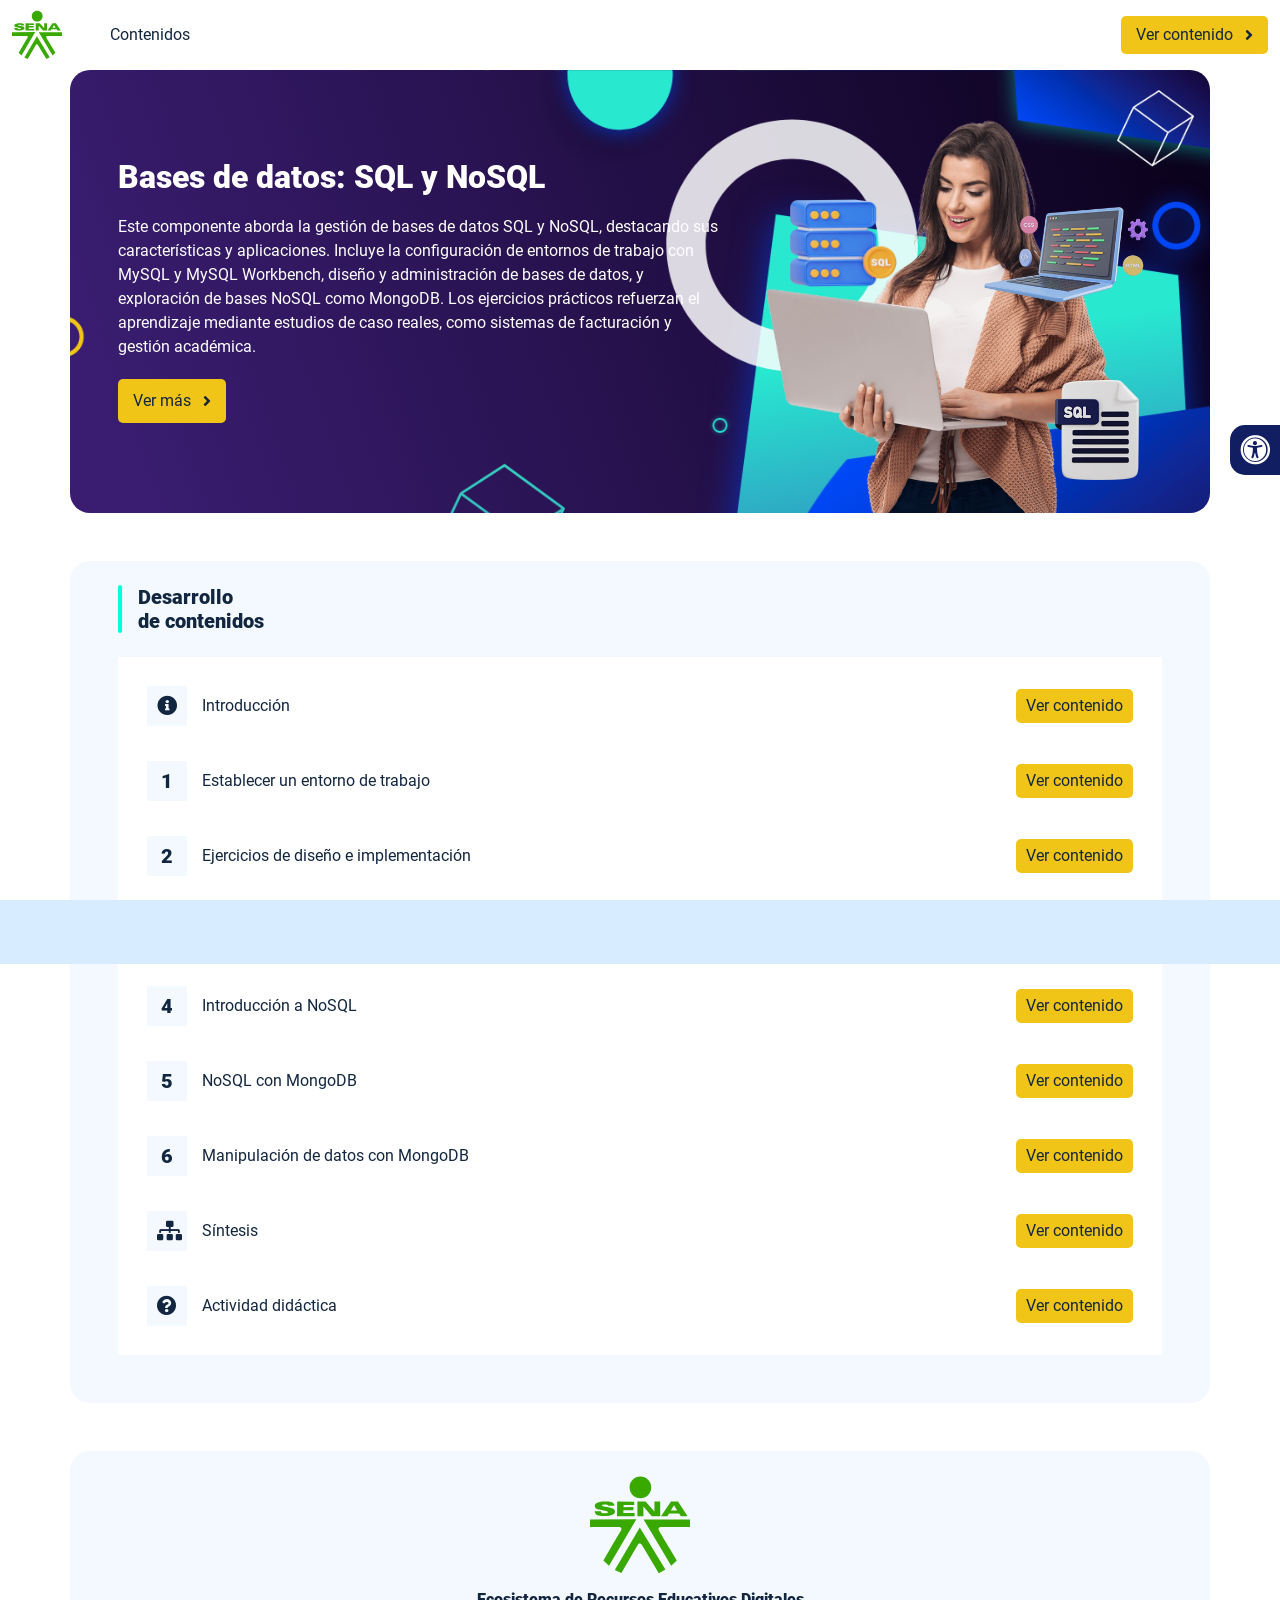
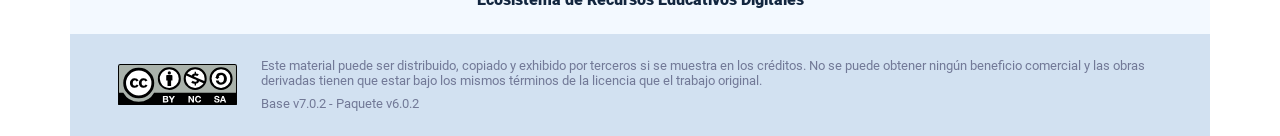
==== index.html @ b1c1caff "new dist" ====
<!DOCTYPE html><html lang=""><head><meta charset="utf-8"><meta http-equiv="X-UA-Compatible" content="IE=edge"><meta name="viewport" content="width=device-width,initial-scale=1"><link rel="icon" href="favicon.ico"><link href="themes/prism.css" rel="stylesheet"><title>Desarrollo web con HTML, CSS y JavaScript</title><link href="css/chunk-110f1f0b.52141945.css" rel="prefetch"><link href="css/chunk-179248a2.52141945.css" rel="prefetch"><link href="css/chunk-2a9fce91.52141945.css" rel="prefetch"><link href="css/chunk-515a8379.cb8381db.css" rel="prefetch"><link href="css/chunk-59974754.42200e7d.css" rel="prefetch"><link href="css/chunk-5d1ce150.52141945.css" rel="prefetch"><link href="css/chunk-60cbc06b.09438581.css" rel="prefetch"><link href="css/chunk-623f2040.52141945.css" rel="prefetch"><link href="css/chunk-6a43ec24.52141945.css" rel="prefetch"><link href="css/chunk-6e1e538a.3ba0a060.css" rel="prefetch"><link href="css/chunk-6e613899.52141945.css" rel="prefetch"><link href="css/chunk-766a929b.2b0977d1.css" rel="prefetch"><link href="css/chunk-7794bb60.52141945.css" rel="prefetch"><link href="css/comple.4271d666.css" rel="prefetch"><link href="css/creditos.cb01e409.css" rel="prefetch"><link href="css/glosario.29130ac6.css" rel="prefetch"><link href="css/referencias.975f9f15.css" rel="prefetch"><link href="js/actividad.739bef9a.js" rel="prefetch"><link href="js/chunk-0206bfa0.07f4fcb8.js" rel="prefetch"><link href="js/chunk-110f1f0b.c729ecf3.js" rel="prefetch"><link href="js/chunk-13a6037e.725eca6a.js" rel="prefetch"><link href="js/chunk-179248a2.0882ec97.js" rel="prefetch"><link href="js/chunk-18f95272.bb47be6d.js" rel="prefetch"><link href="js/chunk-2a9fce91.79146cce.js" rel="prefetch"><link href="js/chunk-2c06842c.f5617033.js" rel="prefetch"><link href="js/chunk-2d0c5615.01eba69d.js" rel="prefetch"><link href="js/chunk-2d0e96ec.ec734bee.js" rel="prefetch"><link href="js/chunk-2d208d90.ab67193c.js" rel="prefetch"><link href="js/chunk-2d21d0e2.f77c22e4.js" rel="prefetch"><link href="js/chunk-2d22c123.c9115eca.js" rel="prefetch"><link href="js/chunk-2e80bb9a.b3e4ecbc.js" rel="prefetch"><link href="js/chunk-319206de.06f535cf.js" rel="prefetch"><link href="js/chunk-36769079.0093655a.js" rel="prefetch"><link href="js/chunk-4cdd78c0.b1eae698.js" rel="prefetch"><link href="js/chunk-515a8379.471b9110.js" rel="prefetch"><link href="js/chunk-53ccb27e.03f89fab.js" rel="prefetch"><link href="js/chunk-55d286b8.69a8245e.js" rel="prefetch"><link href="js/chunk-59974754.d7b5c639.js" rel="prefetch"><link href="js/chunk-5d1ce150.33dbeb12.js" rel="prefetch"><link href="js/chunk-60cbc06b.e7f70342.js" rel="prefetch"><link href="js/chunk-623f2040.f9fac6f0.js" rel="prefetch"><link href="js/chunk-659152b8.3f7b8817.js" rel="prefetch"><link href="js/chunk-6a43ec24.3e891bb4.js" rel="prefetch"><link href="js/chunk-6e1e538a.034b6f92.js" rel="prefetch"><link href="js/chunk-6e613899.2a976d39.js" rel="prefetch"><link href="js/chunk-766a929b.1ae4942d.js" rel="prefetch"><link href="js/chunk-7794bb60.f954ae38.js" rel="prefetch"><link href="js/chunk-c796899c.ed37a8e2.js" rel="prefetch"><link href="js/chunk-e8a7823a.c0dd9220.js" rel="prefetch"><link href="js/chunk-fde47172.7ec6a62b.js" rel="prefetch"><link href="js/comple.16d8e152.js" rel="prefetch"><link href="js/creditos.a69d078c.js" rel="prefetch"><link href="js/glosario.d593b47d.js" rel="prefetch"><link href="js/intro.cd4385a5.js" rel="prefetch"><link href="js/referencias.ce6e55f0.js" rel="prefetch"><link href="js/sintesis.5745c75e.js" rel="prefetch"><link href="js/tema1.953b813a.js" rel="prefetch"><link href="js/tema2.6c945b68.js" rel="prefetch"><link href="js/tema3.cc7d39ef.js" rel="prefetch"><link href="js/tema4.8a5e8db4.js" rel="prefetch"><link href="js/tema5.3836a68b.js" rel="prefetch"><link href="js/tema6.40f28abd.js" rel="prefetch"><link href="css/app.b13ebaec.css" rel="preload" as="style"><link href="css/chunk-vendors.9e516183.css" rel="preload" as="style"><link href="js/app.ce857883.js" rel="preload" as="script"><link href="js/chunk-vendors.7a2cd4fd.js" rel="preload" as="script"><link href="css/chunk-vendors.9e516183.css" rel="stylesheet"><link href="css/app.b13ebaec.css" rel="stylesheet"></head><body><noscript><strong>We're sorry but Desarrollo web con HTML, CSS y JavaScript doesn't work properly without JavaScript enabled. Please enable it to continue.</strong></noscript><div id="app"></div><script src="js/chunk-vendors.7a2cd4fd.js"></script><script src="js/app.ce857883.js"></script></body></html>
---- css/chunk-110f1f0b.52141945.css ----
.actividad[data-v-c4e6906c]{background-color:#f2f2f2}.horizontal-scroll__wrapper[data-v-c4e6906c]{overflow:hidden}.horizontal-scroll[data-v-c4e6906c]{display:flex;transition:transform .5s ease-in-out;align-items:center;flex-wrap:nowrap}.horizontal-scroll[data-v-c4e6906c]:not(.row){width:100%}.horizontal-scroll--item-fw[data-v-c4e6906c]>div{flex-grow:0;flex-shrink:0;width:100%;margin:0!important}
---- css/chunk-179248a2.52141945.css ----
.actividad[data-v-c4e6906c]{background-color:#f2f2f2}.horizontal-scroll__wrapper[data-v-c4e6906c]{overflow:hidden}.horizontal-scroll[data-v-c4e6906c]{display:flex;transition:transform .5s ease-in-out;align-items:center;flex-wrap:nowrap}.horizontal-scroll[data-v-c4e6906c]:not(.row){width:100%}.horizontal-scroll--item-fw[data-v-c4e6906c]>div{flex-grow:0;flex-shrink:0;width:100%;margin:0!important}
---- css/chunk-2a9fce91.52141945.css ----
.actividad[data-v-c4e6906c]{background-color:#f2f2f2}.horizontal-scroll__wrapper[data-v-c4e6906c]{overflow:hidden}.horizontal-scroll[data-v-c4e6906c]{display:flex;transition:transform .5s ease-in-out;align-items:center;flex-wrap:nowrap}.horizontal-scroll[data-v-c4e6906c]:not(.row){width:100%}.horizontal-scroll--item-fw[data-v-c4e6906c]>div{flex-grow:0;flex-shrink:0;width:100%;margin:0!important}
---- css/chunk-515a8379.cb8381db.css ----
.actividad{background-color:#f2f2f2}.banner-interno{position:relative}.banner-interno__fondo{position:absolute;top:0;bottom:-50px;left:0;right:0;background-color:#3a1d71;background-size:cover;background-position:50%}.banner-interno__titulo{display:flex;align-items:center}.banner-interno__titulo__icono{display:block;width:32px;height:32px;border-radius:50%;background-color:#fff;position:relative}.banner-interno__titulo__icono i{color:#3a1d71;position:absolute;left:50%;top:50%;transform:translate(-50%,-50%)}.banner-interno__titulo h1,.banner-interno__titulo h2,.banner-interno__titulo h3,.banner-interno__titulo h4,.banner-interno__titulo h5,.banner-interno__titulo h6{color:#fff;line-height:1.1em}
---- css/chunk-59974754.42200e7d.css ----
.actividad{background-color:#f2f2f2}.aside-menu{position:fixed;top:70px;min-height:calc(100vh - 70px);max-height:calc(100vh - 70px);background-color:#f3f9ff;transition:flex .5s ease-in-out,width .5s ease-in-out;overflow-x:hidden;z-index:100001;width:300px}.aside-menu__black-background{position:fixed;inset:0;top:70px;background:rgba(0,0,0,.8);cursor:pointer}.aside-menu a{color:#111e61}.aside-menu__content{width:300px;display:flex;flex-direction:column;justify-content:space-between;min-height:calc(100vh - 70px);max-height:calc(100vh - 70px);border-right:1px solid #d8ecff;position:absolute;background:#fff}@media (max-height:800px){.aside-menu__content{min-height:800px;max-height:800px;overflow-y:auto}}.aside-menu__header{padding:10px;text-align:center;background-color:#d8ecff}.aside-menu__header h4{margin:0}.aside-menu__menu{overflow-y:auto;flex-grow:1;list-style:none;padding-left:0;margin-bottom:0}.aside-menu__menu__item--active .aside-menu__menu__item__lnk,.aside-menu__menu__item--active .aside-menu__sec-menu__item__lnk{background-color:#d8ecff;font-weight:700}.aside-menu__menu__item--sub-menu:hover,.aside-menu__menu__item:hover,.aside-menu__sec-menu__item:hover{background-color:#d8ecff}.aside-menu__menu__item--sub-menu{padding-left:10px}.aside-menu__menu__item--sub-menu--active .aside-menu__menu__item__lnk,.aside-menu__menu__item--sub-menu--active .aside-menu__sec-menu__item__lnk{background-color:#d8ecff;font-weight:700;position:relative}.aside-menu__menu__item--sub-menu--active .aside-menu__menu__item__lnk:before,.aside-menu__menu__item--sub-menu--active .aside-menu__sec-menu__item__lnk:before{content:"";display:block;position:absolute;left:0;bottom:0;top:0;width:4px;border-radius:2px;background-color:#00ffdf}.aside-menu__menu__item__lnk,.aside-menu__sec-menu__item__lnk{display:flex;align-items:center;padding:10px 15px;line-height:1.1em}.aside-menu__menu__item__lnk i,.aside-menu__menu__item__lnk span,.aside-menu__sec-menu__item__lnk i,.aside-menu__sec-menu__item__lnk span{margin-right:10px}.aside-menu__menu__item__lnk i:last-child,.aside-menu__menu__item__lnk span:last-child,.aside-menu__sec-menu__item__lnk i:last-child,.aside-menu__sec-menu__item__lnk span:last-child{margin-right:0}.aside-menu__sec-menu{background-color:#d8ecff;padding:10px 0;flex-shrink:0;margin-bottom:0}.aside-menu__sec-menu__item{padding:10px 15px}.aside-menu__sec-menu__item__lnk{padding:0;border-radius:1em}.aside-menu__sec-menu__item__lnk i{display:block;width:2em;height:2em;padding:.5em 0;text-align:center;background-color:#fff;border-radius:50%}.aside-menu__sec-menu__item__lnk:hover{background-color:#fff}@media (max-width:576px){.aside-menu__sec-menu{padding-bottom:110px}}.main-menu-enter-active{animation:main-menu-open-animation .3s}.main-menu-enter-active .aside-menu__black-background{animation:main-menu-background-animation .3s}.main-menu-leave-active{animation:main-menu-open-animation .3s reverse}.main-menu-leave-active .aside-menu__black-background{animation:main-menu-background-animation .3s reverse}@keyframes main-menu-open-animation{0%{width:0}to{width:300px}}@keyframes main-menu-background-animation{0%{opacity:0}to{opacity:1}}
---- css/chunk-5d1ce150.52141945.css ----
.actividad[data-v-c4e6906c]{background-color:#f2f2f2}.horizontal-scroll__wrapper[data-v-c4e6906c]{overflow:hidden}.horizontal-scroll[data-v-c4e6906c]{display:flex;transition:transform .5s ease-in-out;align-items:center;flex-wrap:nowrap}.horizontal-scroll[data-v-c4e6906c]:not(.row){width:100%}.horizontal-scroll--item-fw[data-v-c4e6906c]>div{flex-grow:0;flex-shrink:0;width:100%;margin:0!important}
---- css/chunk-60cbc06b.09438581.css ----
.actividad[data-v-7e5a4120]{background-color:#f2f2f2}.header[data-v-7e5a4120]{position:sticky;top:0;padding-top:10px;padding-bottom:10px;background-color:#fff;z-index:10010;line-height:1.1em}.header__logo[data-v-7e5a4120]{width:50px}@media (max-width:576px){.header__componente-formativo[data-v-7e5a4120]{font-size:.8em}}.header__menu[data-v-7e5a4120]{cursor:pointer}.header__menu span[data-v-7e5a4120]{font-size:.7em;display:block;line-height:1em;text-align:center;color:#111e61}.header__menu__btn[data-v-7e5a4120]{width:30px;height:30px;position:relative;margin-bottom:4px}.header__menu__btn .line-1[data-v-7e5a4120],.header__menu__btn .line-2[data-v-7e5a4120],.header__menu__btn .line-3[data-v-7e5a4120]{height:4px;width:30px;background-color:#111e61;transform-origin:center center;position:absolute;left:0;border-radius:2px}.header__menu__btn .line-1[data-v-7e5a4120]{top:4px;animation:line-1-inactive-data-v-7e5a4120 .5s ease-in-out forwards}.header__menu__btn .line-2[data-v-7e5a4120]{top:13px;animation:line-2-inactive-data-v-7e5a4120 .5s ease-in-out forwards}.header__menu__btn .line-3[data-v-7e5a4120]{top:22px;animation:line-3-inactive-data-v-7e5a4120 .5s ease-in-out forwards}.header__menu__btn[data-v-7e5a4120]:hover{cursor:pointer}.header__menu__btn--open .line-1[data-v-7e5a4120]{animation:line-1-active-data-v-7e5a4120 .5s ease-in-out forwards}.header__menu__btn--open .line-2[data-v-7e5a4120]{animation:line-2-active-data-v-7e5a4120 .5s ease-in-out forwards}.header__menu__btn--open .line-3[data-v-7e5a4120]{animation:line-3-active-data-v-7e5a4120 .5s ease-in-out forwards}@keyframes line-1-active-data-v-7e5a4120{0%{transform:translate(0) rotate(0)}50%{transform:translateY(9px) rotate(0)}to{transform:translateY(9px) rotate(45deg)}}@keyframes line-2-active-data-v-7e5a4120{0%{transform:scale(1)}to{transform:scale(0)}}@keyframes line-3-active-data-v-7e5a4120{0%{transform:translate(0) rotate(0)}50%{transform:translateY(-9px) rotate(0)}to{transform:translateY(-9px) rotate(-45deg)}}@keyframes line-1-inactive-data-v-7e5a4120{0%{transform:translateY(9px) rotate(45deg)}50%{transform:translateY(9px) rotate(0)}to{transform:translate(0) rotate(0)}}@keyframes line-2-inactive-data-v-7e5a4120{0%{transform:scale(0)}to{transform:scale(1)}}@keyframes line-3-inactive-data-v-7e5a4120{0%{transform:translateY(-9px) rotate(-45deg)}50%{transform:translateY(-9px) rotate(0)}to{transform:translate(0) rotate(0)}}
---- css/chunk-623f2040.52141945.css ----
.actividad[data-v-c4e6906c]{background-color:#f2f2f2}.horizontal-scroll__wrapper[data-v-c4e6906c]{overflow:hidden}.horizontal-scroll[data-v-c4e6906c]{display:flex;transition:transform .5s ease-in-out;align-items:center;flex-wrap:nowrap}.horizontal-scroll[data-v-c4e6906c]:not(.row){width:100%}.horizontal-scroll--item-fw[data-v-c4e6906c]>div{flex-grow:0;flex-shrink:0;width:100%;margin:0!important}
---- css/chunk-6a43ec24.52141945.css ----
.actividad[data-v-c4e6906c]{background-color:#f2f2f2}.horizontal-scroll__wrapper[data-v-c4e6906c]{overflow:hidden}.horizontal-scroll[data-v-c4e6906c]{display:flex;transition:transform .5s ease-in-out;align-items:center;flex-wrap:nowrap}.horizontal-scroll[data-v-c4e6906c]:not(.row){width:100%}.horizontal-scroll--item-fw[data-v-c4e6906c]>div{flex-grow:0;flex-shrink:0;width:100%;margin:0!important}
---- css/chunk-6e1e538a.3ba0a060.css ----
.actividad[data-v-4f6b7c58]{background-color:#f2f2f2}.accesibilidad[data-v-4f6b7c58]{position:fixed;right:0;top:50vh;height:50px;background-color:#111e61;border-top-left-radius:15px;border-bottom-left-radius:15px;transform:translateY(-50%) translateX(100%) translateX(-50px);overflow:hidden;transition:transform .3s ease-in-out,height .3s ease-in-out}.accesibilidad[data-v-4f6b7c58]:hover{transform:translateY(-50%) translateX(0);height:12.75rem}.accesibilidad [data-v-4f6b7c58]{color:#fff}.accesibilidad__menu__content .accesibilidad__menu__item[data-v-4f6b7c58]{cursor:pointer}.accesibilidad__menu__content .accesibilidad__menu__item[data-v-4f6b7c58]:hover{background-color:#273685}.accesibilidad__menu__content .accesibilidad__menu__item[data-v-4f6b7c58]:last-child{border:none}.accesibilidad__menu__item[data-v-4f6b7c58]{display:flex;align-items:center;padding:10px;border-bottom:1px solid #273685;line-height:1em;-moz-user-select:none;user-select:none}.accesibilidad__menu i[data-v-4f6b7c58]{font-size:30px;font-style:normal;margin-right:10px;line-height:1em}.accesibilidad__menu img[data-v-4f6b7c58]{width:30px;margin-right:10px}
---- css/chunk-6e613899.52141945.css ----
.actividad[data-v-c4e6906c]{background-color:#f2f2f2}.horizontal-scroll__wrapper[data-v-c4e6906c]{overflow:hidden}.horizontal-scroll[data-v-c4e6906c]{display:flex;transition:transform .5s ease-in-out;align-items:center;flex-wrap:nowrap}.horizontal-scroll[data-v-c4e6906c]:not(.row){width:100%}.horizontal-scroll--item-fw[data-v-c4e6906c]>div{flex-grow:0;flex-shrink:0;width:100%;margin:0!important}
---- css/chunk-766a929b.2b0977d1.css ----
.actividad{background-color:#f2f2f2}.barra-avance{display:flex;align-items:center;justify-content:space-between;position:fixed;bottom:0;left:0;width:100%;padding:10px;background-color:#d8ecff;transition:transform .5s ease-in-out;z-index:100000}.barra-avance__barra{margin:0 20px;flex:1;position:relative;max-width:800px}.barra-avance__barra--amarilla,.barra-avance__barra--blanca{height:4px}.barra-avance__barra--amarilla:after,.barra-avance__barra--amarilla:before,.barra-avance__barra--blanca:after,.barra-avance__barra--blanca:before{content:"";display:block;width:10px;height:10px;border-radius:50%;position:absolute;top:50%}.barra-avance__barra--amarilla:before,.barra-avance__barra--blanca:before{left:0;transform:translate(-50%,-50%)}.barra-avance__barra--amarilla:after,.barra-avance__barra--blanca:after{right:0;transform:translate(50%,-50%)}.barra-avance__barra--blanca{background-color:#fff}.barra-avance__barra--blanca:after,.barra-avance__barra--blanca:before{background-color:#fff}.barra-avance__barra--amarilla{position:absolute;width:100%;top:0;background-color:#f0c518}.barra-avance__barra--amarilla:after,.barra-avance__barra--amarilla:before{background-color:#f0c518}.barra-avance__boton--regresar{background-color:#b0c0d2}.barra-avance__boton--regresar span{color:#111e61!important}.barra-avance__boton--disable{opacity:0;pointer-events:none}.barra-avance--open{transform:translateY(0)}.barra-avance--close{transform:translateY(100%)}
---- css/chunk-7794bb60.52141945.css ----
.actividad[data-v-c4e6906c]{background-color:#f2f2f2}.horizontal-scroll__wrapper[data-v-c4e6906c]{overflow:hidden}.horizontal-scroll[data-v-c4e6906c]{display:flex;transition:transform .5s ease-in-out;align-items:center;flex-wrap:nowrap}.horizontal-scroll[data-v-c4e6906c]:not(.row){width:100%}.horizontal-scroll--item-fw[data-v-c4e6906c]>div{flex-grow:0;flex-shrink:0;width:100%;margin:0!important}
---- css/comple.4271d666.css ----
.banner-interno{position:relative}.banner-interno__fondo{position:absolute;top:0;bottom:-50px;left:0;right:0;background-color:#3a1d71;background-size:cover;background-position:50%}.banner-interno__titulo{display:flex;align-items:center}.banner-interno__titulo__icono{display:block;width:32px;height:32px;border-radius:50%;background-color:#fff;position:relative}.banner-interno__titulo__icono i{color:#3a1d71;position:absolute;left:50%;top:50%;transform:translate(-50%,-50%)}.banner-interno__titulo h1,.banner-interno__titulo h2,.banner-interno__titulo h3,.banner-interno__titulo h4,.banner-interno__titulo h5,.banner-interno__titulo h6{color:#fff;line-height:1.1em}.actividad{background-color:#f2f2f2}.complementario__enlaces{display:flex;justify-content:center;flex-wrap:wrap}.complementario__enlaces a{margin:0 5px}.complementario__btn{font-size:1.5em;line-height:1em}table{width:calc(100% - 1px);min-width:800px}table thead{background-color:#d8ecff}table thead th{border-color:#d8ecff}table td,table th{padding:25px 20px;text-align:center}
---- css/creditos.cb01e409.css ----
.banner-interno{position:relative}.banner-interno__fondo{position:absolute;top:0;bottom:-50px;left:0;right:0;background-color:#3a1d71;background-size:cover;background-position:50%}.banner-interno__titulo{display:flex;align-items:center}.banner-interno__titulo__icono{display:block;width:32px;height:32px;border-radius:50%;background-color:#fff;position:relative}.banner-interno__titulo__icono i{color:#3a1d71;position:absolute;left:50%;top:50%;transform:translate(-50%,-50%)}.banner-interno__titulo h1,.banner-interno__titulo h2,.banner-interno__titulo h3,.banner-interno__titulo h4,.banner-interno__titulo h5,.banner-interno__titulo h6{color:#fff;line-height:1.1em}.actividad{background-color:#f2f2f2}.creditos-vista .tarjeta.credito{background-color:#d2e1f1}.creditos{color:#727997;overflow-x:auto}.creditos__item{min-width:490px}.creditos p{line-height:1.3em;margin-bottom:0;color:#727997}.creditos__titulo{font-weight:700;background-color:#d2e1f1;padding:5px 10px;border-top-radius:5px;border-top-left-radius:5px;border-top-right-radius:5px}.creditos table td,.creditos table th{border-color:#d2e1f1}
---- css/glosario.29130ac6.css ----
.banner-interno{position:relative}.banner-interno__fondo{position:absolute;top:0;bottom:-50px;left:0;right:0;background-color:#3a1d71;background-size:cover;background-position:50%}.banner-interno__titulo{display:flex;align-items:center}.banner-interno__titulo__icono{display:block;width:32px;height:32px;border-radius:50%;background-color:#fff;position:relative}.banner-interno__titulo__icono i{color:#3a1d71;position:absolute;left:50%;top:50%;transform:translate(-50%,-50%)}.banner-interno__titulo h1,.banner-interno__titulo h2,.banner-interno__titulo h3,.banner-interno__titulo h4,.banner-interno__titulo h5,.banner-interno__titulo h6{color:#fff;line-height:1.1em}.actividad{background-color:#f2f2f2}.glosario__letra-item{display:flex}.glosario__letra-item__texto{padding-top:5px}.glosario__letra-item__letra__icono{width:32px;height:32px;position:relative;line-height:1em;border-radius:50%;background-color:#d2e1f1}.glosario__letra-item__letra__icono span{position:absolute;left:50%;top:50%;transform:translate(-50%,-50%);font-size:1.1em;font-weight:900}
---- css/referencias.975f9f15.css ----
.banner-interno{position:relative}.banner-interno__fondo{position:absolute;top:0;bottom:-50px;left:0;right:0;background-color:#3a1d71;background-size:cover;background-position:50%}.banner-interno__titulo{display:flex;align-items:center}.banner-interno__titulo__icono{display:block;width:32px;height:32px;border-radius:50%;background-color:#fff;position:relative}.banner-interno__titulo__icono i{color:#3a1d71;position:absolute;left:50%;top:50%;transform:translate(-50%,-50%)}.banner-interno__titulo h1,.banner-interno__titulo h2,.banner-interno__titulo h3,.banner-interno__titulo h4,.banner-interno__titulo h5,.banner-interno__titulo h6{color:#fff;line-height:1.1em}.actividad{background-color:#f2f2f2}.referencias__item:last-child hr{display:none}.referencias__item a{color:#2196f3;text-decoration:underline;overflow-wrap:break-word}
---- css/app.b13ebaec.css ----
*{box-sizing:inherit}:after,:before{box-sizing:inherit}html{height:100%;line-height:1.15;box-sizing:border-box;-webkit-font-smoothing:antialiased;-moz-osx-font-smoothing:grayscale;-webkit-text-size-adjust:100%;-ms-text-size-adjust:100%;text-rendering:optimizeLegibility}a,abbr,acronym,address,applet,article,aside,audio,b,big,blockquote,body,canvas,caption,center,cite,code,dd,del,details,dfn,div,dl,dt,em,embed,fieldset,figcaption,figure,footer,form,h1,h2,h3,h4,h5,h6,header,hgroup,html,i,iframe,img,ins,kbd,label,legend,li,mark,menu,nav,object,ol,output,p,pre,q,ruby,s,samp,section,small,span,strike,strong,sub,summary,sup,table,tbody,td,tfoot,th,thead,time,tr,tt,u,ul,var,video{margin:0;padding:0;border:0;outline:0;background:transparent;vertical-align:baseline}article,aside,details,figcaption,figure,footer,header,main,menu,nav,section,summary{display:block}[hidden],template{display:none}hr{box-sizing:content-box;height:0;border-bottom:1px solid #e8e8e8;border-left:0;border-right:0;border-top:0;margin:1.5em 0;overflow:visible}[hidden]{display:none}a{font-family:Roboto,sans-serif;font-size:1em;font-weight:400;text-decoration:none;color:#12263f;background-color:transparent;transition:all .15s ease-in-out;-webkit-text-decoration-skip:objects}a:active,a:hover{outline-width:0}a:active,a:focus,a:hover{color:#000}[type=button],[type=reset],[type=submit],button{-moz-appearance:none;appearance:none;cursor:pointer;display:inline-block;vertical-align:middle;border:0;border-radius:5px;color:#12263f;background-color:#f0c518;font-family:Roboto,sans-serif;font-weight:400;font-size:1em;-webkit-font-smoothing:antialiased;line-height:1em;white-space:nowrap;text-decoration:none;text-transform:none;padding:.75em 1.5em;margin:0;-moz-user-select:none;user-select:none;overflow:visible;transition:background-color .15s ease-in-out}[type=button]:focus,[type=button]:hover,[type=reset]:focus,[type=reset]:hover,[type=submit]:focus,[type=submit]:hover,button:focus,button:hover{background-color:#f0c518;color:#12263f}[type=button]:disabled,[type=reset]:disabled,[type=submit]:disabled,button:disabled{cursor:not-allowed;opacity:.5}[type=button]:disabled:hover,[type=reset]:disabled:hover,[type=submit]:disabled:hover,button:disabled:hover{background-color:#f0c518}input,select,textarea{margin:0;display:block;font-family:Roboto,sans-serif;font-size:16px}input{overflow:visible}[type=color],[type=date],[type=datetime-local],[type=datetime],[type=email],[type=month],[type=number],[type=password],[type=search],[type=tel],[type=text],[type=time],[type=url],[type=week],input:not([type]),select,select[multiple],textarea{background-color:#fff;border:1px solid #e8e8e8;border-radius:5px;box-shadow:inset 0 1px 3px rgba(0,0,0,.06);box-sizing:inherit;margin-bottom:.75em;padding:.5em;transition:border-color .15s ease-in-out;width:100%}[type=color]:hover,[type=date]:hover,[type=datetime-local]:hover,[type=datetime]:hover,[type=email]:hover,[type=month]:hover,[type=number]:hover,[type=password]:hover,[type=search]:hover,[type=tel]:hover,[type=text]:hover,[type=time]:hover,[type=url]:hover,[type=week]:hover,input:not([type]):hover,select:hover,select[multiple]:hover,textarea:hover{border-color:shade(#e8e8e8,20%)}[type=color]:focus,[type=date]:focus,[type=datetime-local]:focus,[type=datetime]:focus,[type=email]:focus,[type=month]:focus,[type=number]:focus,[type=password]:focus,[type=search]:focus,[type=tel]:focus,[type=text]:focus,[type=time]:focus,[type=url]:focus,[type=week]:focus,input:not([type]):focus,select:focus,select[multiple]:focus,textarea:focus{border-color:#00ffdf;box-shadow:inset 0 1px 3px rgba(0,0,0,.06),0 0 5px rgba(48,24,93,.7);outline:none}[type=color]:disabled,[type=date]:disabled,[type=datetime-local]:disabled,[type=datetime]:disabled,[type=email]:disabled,[type=month]:disabled,[type=number]:disabled,[type=password]:disabled,[type=search]:disabled,[type=tel]:disabled,[type=text]:disabled,[type=time]:disabled,[type=url]:disabled,[type=week]:disabled,input:not([type]):disabled,select:disabled,select[multiple]:disabled,textarea:disabled{background-color:shade(#fff,5%);cursor:not-allowed}[type=color]:disabled:hover,[type=date]:disabled:hover,[type=datetime-local]:disabled:hover,[type=datetime]:disabled:hover,[type=email]:disabled:hover,[type=month]:disabled:hover,[type=number]:disabled:hover,[type=password]:disabled:hover,[type=search]:disabled:hover,[type=tel]:disabled:hover,[type=text]:disabled:hover,[type=time]:disabled:hover,[type=url]:disabled:hover,[type=week]:disabled:hover,input:not([type]):disabled:hover,select:disabled:hover,select[multiple]:disabled:hover,textarea:disabled:hover{border:1px solid #e8e8e8}select{text-transform:none;max-width:100%;border-radius:5px}::-webkit-file-upload-button{background-color:#f0c518;border:none;cursor:pointer;color:#12263f;border-radius:5px;padding:.75em 1.5em}::-webkit-file-upload-button:hover{background-color:#f0c518}optgroup{font-weight:700}fieldset{border:1px solid #e8e8e8;background-color:transparent;padding:1.5em;-webkit-margin-start:0;-webkit-margin-end:0;-webkit-padding-before:1.5em;-webkit-padding-start:1.5em;-webkit-padding-end:1.5em;-webkit-padding-after:1.5em}legend{box-sizing:border-box;color:inherit;display:table;max-width:100%;padding:0;white-space:normal;font-weight:600;-webkit-padding-start:0;-webkit-padding-end:0}label,legend{margin-bottom:.375em}label{display:block;font-size:1em;font-family:Roboto,sans-serif;font-weight:900}textarea{overflow:auto;resize:vertical}[type=checkbox],[type=radio]{box-sizing:border-box;padding:0;display:inline;margin-right:.375em}[type=number]::-webkit-inner-spin-button,[type=number]::-webkit-outer-spin-button{height:auto}[type=search]{-webkit-appearance:textfield;outline-offset:-2px}[type=search]::-webkit-search-cancel-button,[type=search]::-webkit-search-decoration{-webkit-appearance:none;-moz-appearance:none}::-moz-placeholder{color:#999}::placeholder{color:#999}::-webkit-file-upload-button{-webkit-appearance:button;-moz-appearance:button;font:inherit}[type=file]{margin-bottom:.75em;width:100%}[type=button],[type=reset],[type=submit],button{-webkit-appearance:button}[type=button]::-moz-focus-inner,[type=reset]::-moz-focus-inner,[type=submit]::-moz-focus-inner,button::-moz-focus-inner{border-style:none;padding:0}[type=button]:-moz-focusring,[type=reset]:-moz-focusring,[type=submit]:-moz-focusring,button:-moz-focusring{outline:1px dotted ButtonText}progress{vertical-align:baseline}ol,ul{list-style:none;margin-bottom:1em}dt{font-weight:700}figure,img,picture,svg{margin:0;width:100%;max-width:100%}figcaption{display:block;background-color:#e8e8e8;padding:.75em 1.5em;font-size:.8em;font-weight:700}img,svg{display:block;border-style:none}svg:not(:root){overflow:hidden}audio,canvas,progress,video{display:inline-block}audio:not([controls]){display:none;height:0}template{display:none}table{border-collapse:collapse;border-spacing:0;table-layout:fixed;width:100%}td,th,tr{vertical-align:middle}td,th{border:1px solid #e8e8e8;padding:.75em}th{font-size:.875em;line-height:1.2}td{line-height:1.5}body{font-size:16px;font-weight:400;line-height:1.5}body,h1,h2,h3,h4,h5,h6{color:#12263f;font-family:Roboto,sans-serif}h1,h2,h3,h4,h5,h6{font-weight:900;line-height:1.2;margin:0 0 .75em}h1{font-size:2em}h2{font-size:1.5em}h3{font-size:1.25em}h4{font-size:1.125em}h5{font-size:1em}h6{font-size:.875em}p{font-family:Roboto,sans-serif;font-size:1em;font-weight:400;line-height:1.5;color:#12263f;margin-bottom:1em}b,strong{font-weight:700}dfn,em,i{font-style:italic}br{line-height:2em}u{text-decoration:underline}code,kbd,pre,samp{color:#727997}sub,sup{font-size:75%;line-height:0;position:relative;vertical-align:baseline}sub{bottom:-.25em}sup{top:-.5em}small{font-size:80%}mark{background-color:#ffeb3b;color:#000}abbr[title]{border-bottom:none;text-decoration:underline;text-decoration:underline dotted}blockquote,q{quotes:none}::selection{background:#2196f3!important;color:#fff!important;text-shadow:none}::-moz-selection{background:#2196f3!important;color:#fff!important;text-shadow:none}img::selection{background:transparent}img::-moz-selection{background:transparent}body{-webkit-tap-highlight-color:#2196F3!important}details,menu{display:block}summary{display:list-item}@media print{*{background:transparent!important;color:#000!important;box-shadow:none!important;text-shadow:none!important}:after,:before,:first-letter,:first-line{background:transparent!important;color:#000!important;box-shadow:none!important;text-shadow:none!important}a,a:visited{text-decoration:underline}a[href]:after{content:" (" attr(href) ")"}a abbr[title]:after{content:" (" attr(title) ")"}a[href^="#"]:after,a[href^="javascript:"]:after{content:""}blockquote,pre{border:1px solid #999;page-break-inside:avoid}thead{display:table-header-group}img,tr{page-break-inside:avoid}img{max-width:100%!important}h2,h3,p{orphans:3;widows:3}h2,h3{page-break-after:avoid}}[data-aos][data-aos][data-aos-duration="50"],body[data-aos-duration="50"] [data-aos]{transition-duration:50ms}[data-aos][data-aos][data-aos-delay="50"],body[data-aos-delay="50"] [data-aos]{transition-delay:0s}[data-aos][data-aos][data-aos-delay="50"].aos-animate,body[data-aos-delay="50"] [data-aos].aos-animate{transition-delay:50ms}[data-aos][data-aos][data-aos-duration="100"],body[data-aos-duration="100"] [data-aos]{transition-duration:.1s}[data-aos][data-aos][data-aos-delay="100"],body[data-aos-delay="100"] [data-aos]{transition-delay:0s}[data-aos][data-aos][data-aos-delay="100"].aos-animate,body[data-aos-delay="100"] [data-aos].aos-animate{transition-delay:.1s}[data-aos][data-aos][data-aos-duration="150"],body[data-aos-duration="150"] [data-aos]{transition-duration:.15s}[data-aos][data-aos][data-aos-delay="150"],body[data-aos-delay="150"] [data-aos]{transition-delay:0s}[data-aos][data-aos][data-aos-delay="150"].aos-animate,body[data-aos-delay="150"] [data-aos].aos-animate{transition-delay:.15s}[data-aos][data-aos][data-aos-duration="200"],body[data-aos-duration="200"] [data-aos]{transition-duration:.2s}[data-aos][data-aos][data-aos-delay="200"],body[data-aos-delay="200"] [data-aos]{transition-delay:0s}[data-aos][data-aos][data-aos-delay="200"].aos-animate,body[data-aos-delay="200"] [data-aos].aos-animate{transition-delay:.2s}[data-aos][data-aos][data-aos-duration="250"],body[data-aos-duration="250"] [data-aos]{transition-duration:.25s}[data-aos][data-aos][data-aos-delay="250"],body[data-aos-delay="250"] [data-aos]{transition-delay:0s}[data-aos][data-aos][data-aos-delay="250"].aos-animate,body[data-aos-delay="250"] [data-aos].aos-animate{transition-delay:.25s}[data-aos][data-aos][data-aos-duration="300"],body[data-aos-duration="300"] [data-aos]{transition-duration:.3s}[data-aos][data-aos][data-aos-delay="300"],body[data-aos-delay="300"] [data-aos]{transition-delay:0s}[data-aos][data-aos][data-aos-delay="300"].aos-animate,body[data-aos-delay="300"] [data-aos].aos-animate{transition-delay:.3s}[data-aos][data-aos][data-aos-duration="350"],body[data-aos-duration="350"] [data-aos]{transition-duration:.35s}[data-aos][data-aos][data-aos-delay="350"],body[data-aos-delay="350"] [data-aos]{transition-delay:0s}[data-aos][data-aos][data-aos-delay="350"].aos-animate,body[data-aos-delay="350"] [data-aos].aos-animate{transition-delay:.35s}[data-aos][data-aos][data-aos-duration="400"],body[data-aos-duration="400"] [data-aos]{transition-duration:.4s}[data-aos][data-aos][data-aos-delay="400"],body[data-aos-delay="400"] [data-aos]{transition-delay:0s}[data-aos][data-aos][data-aos-delay="400"].aos-animate,body[data-aos-delay="400"] [data-aos].aos-animate{transition-delay:.4s}[data-aos][data-aos][data-aos-duration="450"],body[data-aos-duration="450"] [data-aos]{transition-duration:.45s}[data-aos][data-aos][data-aos-delay="450"],body[data-aos-delay="450"] [data-aos]{transition-delay:0s}[data-aos][data-aos][data-aos-delay="450"].aos-animate,body[data-aos-delay="450"] [data-aos].aos-animate{transition-delay:.45s}[data-aos][data-aos][data-aos-duration="500"],body[data-aos-duration="500"] [data-aos]{transition-duration:.5s}[data-aos][data-aos][data-aos-delay="500"],body[data-aos-delay="500"] [data-aos]{transition-delay:0s}[data-aos][data-aos][data-aos-delay="500"].aos-animate,body[data-aos-delay="500"] [data-aos].aos-animate{transition-delay:.5s}[data-aos][data-aos][data-aos-duration="550"],body[data-aos-duration="550"] [data-aos]{transition-duration:.55s}[data-aos][data-aos][data-aos-delay="550"],body[data-aos-delay="550"] [data-aos]{transition-delay:0s}[data-aos][data-aos][data-aos-delay="550"].aos-animate,body[data-aos-delay="550"] [data-aos].aos-animate{transition-delay:.55s}[data-aos][data-aos][data-aos-duration="600"],body[data-aos-duration="600"] [data-aos]{transition-duration:.6s}[data-aos][data-aos][data-aos-delay="600"],body[data-aos-delay="600"] [data-aos]{transition-delay:0s}[data-aos][data-aos][data-aos-delay="600"].aos-animate,body[data-aos-delay="600"] [data-aos].aos-animate{transition-delay:.6s}[data-aos][data-aos][data-aos-duration="650"],body[data-aos-duration="650"] [data-aos]{transition-duration:.65s}[data-aos][data-aos][data-aos-delay="650"],body[data-aos-delay="650"] [data-aos]{transition-delay:0s}[data-aos][data-aos][data-aos-delay="650"].aos-animate,body[data-aos-delay="650"] [data-aos].aos-animate{transition-delay:.65s}[data-aos][data-aos][data-aos-duration="700"],body[data-aos-duration="700"] [data-aos]{transition-duration:.7s}[data-aos][data-aos][data-aos-delay="700"],body[data-aos-delay="700"] [data-aos]{transition-delay:0s}[data-aos][data-aos][data-aos-delay="700"].aos-animate,body[data-aos-delay="700"] [data-aos].aos-animate{transition-delay:.7s}[data-aos][data-aos][data-aos-duration="750"],body[data-aos-duration="750"] [data-aos]{transition-duration:.75s}[data-aos][data-aos][data-aos-delay="750"],body[data-aos-delay="750"] [data-aos]{transition-delay:0s}[data-aos][data-aos][data-aos-delay="750"].aos-animate,body[data-aos-delay="750"] [data-aos].aos-animate{transition-delay:.75s}[data-aos][data-aos][data-aos-duration="800"],body[data-aos-duration="800"] [data-aos]{transition-duration:.8s}[data-aos][data-aos][data-aos-delay="800"],body[data-aos-delay="800"] [data-aos]{transition-delay:0s}[data-aos][data-aos][data-aos-delay="800"].aos-animate,body[data-aos-delay="800"] [data-aos].aos-animate{transition-delay:.8s}[data-aos][data-aos][data-aos-duration="850"],body[data-aos-duration="850"] [data-aos]{transition-duration:.85s}[data-aos][data-aos][data-aos-delay="850"],body[data-aos-delay="850"] [data-aos]{transition-delay:0s}[data-aos][data-aos][data-aos-delay="850"].aos-animate,body[data-aos-delay="850"] [data-aos].aos-animate{transition-delay:.85s}[data-aos][data-aos][data-aos-duration="900"],body[data-aos-duration="900"] [data-aos]{transition-duration:.9s}[data-aos][data-aos][data-aos-delay="900"],body[data-aos-delay="900"] [data-aos]{transition-delay:0s}[data-aos][data-aos][data-aos-delay="900"].aos-animate,body[data-aos-delay="900"] [data-aos].aos-animate{transition-delay:.9s}[data-aos][data-aos][data-aos-duration="950"],body[data-aos-duration="950"] [data-aos]{transition-duration:.95s}[data-aos][data-aos][data-aos-delay="950"],body[data-aos-delay="950"] [data-aos]{transition-delay:0s}[data-aos][data-aos][data-aos-delay="950"].aos-animate,body[data-aos-delay="950"] [data-aos].aos-animate{transition-delay:.95s}[data-aos][data-aos][data-aos-duration="1000"],body[data-aos-duration="1000"] [data-aos]{transition-duration:1s}[data-aos][data-aos][data-aos-delay="1000"],body[data-aos-delay="1000"] [data-aos]{transition-delay:0s}[data-aos][data-aos][data-aos-delay="1000"].aos-animate,body[data-aos-delay="1000"] [data-aos].aos-animate{transition-delay:1s}[data-aos][data-aos][data-aos-duration="1050"],body[data-aos-duration="1050"] [data-aos]{transition-duration:1.05s}[data-aos][data-aos][data-aos-delay="1050"],body[data-aos-delay="1050"] [data-aos]{transition-delay:0s}[data-aos][data-aos][data-aos-delay="1050"].aos-animate,body[data-aos-delay="1050"] [data-aos].aos-animate{transition-delay:1.05s}[data-aos][data-aos][data-aos-duration="1100"],body[data-aos-duration="1100"] [data-aos]{transition-duration:1.1s}[data-aos][data-aos][data-aos-delay="1100"],body[data-aos-delay="1100"] [data-aos]{transition-delay:0s}[data-aos][data-aos][data-aos-delay="1100"].aos-animate,body[data-aos-delay="1100"] [data-aos].aos-animate{transition-delay:1.1s}[data-aos][data-aos][data-aos-duration="1150"],body[data-aos-duration="1150"] [data-aos]{transition-duration:1.15s}[data-aos][data-aos][data-aos-delay="1150"],body[data-aos-delay="1150"] [data-aos]{transition-delay:0s}[data-aos][data-aos][data-aos-delay="1150"].aos-animate,body[data-aos-delay="1150"] [data-aos].aos-animate{transition-delay:1.15s}[data-aos][data-aos][data-aos-duration="1200"],body[data-aos-duration="1200"] [data-aos]{transition-duration:1.2s}[data-aos][data-aos][data-aos-delay="1200"],body[data-aos-delay="1200"] [data-aos]{transition-delay:0s}[data-aos][data-aos][data-aos-delay="1200"].aos-animate,body[data-aos-delay="1200"] [data-aos].aos-animate{transition-delay:1.2s}[data-aos][data-aos][data-aos-duration="1250"],body[data-aos-duration="1250"] [data-aos]{transition-duration:1.25s}[data-aos][data-aos][data-aos-delay="1250"],body[data-aos-delay="1250"] [data-aos]{transition-delay:0s}[data-aos][data-aos][data-aos-delay="1250"].aos-animate,body[data-aos-delay="1250"] [data-aos].aos-animate{transition-delay:1.25s}[data-aos][data-aos][data-aos-duration="1300"],body[data-aos-duration="1300"] [data-aos]{transition-duration:1.3s}[data-aos][data-aos][data-aos-delay="1300"],body[data-aos-delay="1300"] [data-aos]{transition-delay:0s}[data-aos][data-aos][data-aos-delay="1300"].aos-animate,body[data-aos-delay="1300"] [data-aos].aos-animate{transition-delay:1.3s}[data-aos][data-aos][data-aos-duration="1350"],body[data-aos-duration="1350"] [data-aos]{transition-duration:1.35s}[data-aos][data-aos][data-aos-delay="1350"],body[data-aos-delay="1350"] [data-aos]{transition-delay:0s}[data-aos][data-aos][data-aos-delay="1350"].aos-animate,body[data-aos-delay="1350"] [data-aos].aos-animate{transition-delay:1.35s}[data-aos][data-aos][data-aos-duration="1400"],body[data-aos-duration="1400"] [data-aos]{transition-duration:1.4s}[data-aos][data-aos][data-aos-delay="1400"],body[data-aos-delay="1400"] [data-aos]{transition-delay:0s}[data-aos][data-aos][data-aos-delay="1400"].aos-animate,body[data-aos-delay="1400"] [data-aos].aos-animate{transition-delay:1.4s}[data-aos][data-aos][data-aos-duration="1450"],body[data-aos-duration="1450"] [data-aos]{transition-duration:1.45s}[data-aos][data-aos][data-aos-delay="1450"],body[data-aos-delay="1450"] [data-aos]{transition-delay:0s}[data-aos][data-aos][data-aos-delay="1450"].aos-animate,body[data-aos-delay="1450"] [data-aos].aos-animate{transition-delay:1.45s}[data-aos][data-aos][data-aos-duration="1500"],body[data-aos-duration="1500"] [data-aos]{transition-duration:1.5s}[data-aos][data-aos][data-aos-delay="1500"],body[data-aos-delay="1500"] [data-aos]{transition-delay:0s}[data-aos][data-aos][data-aos-delay="1500"].aos-animate,body[data-aos-delay="1500"] [data-aos].aos-animate{transition-delay:1.5s}[data-aos][data-aos][data-aos-duration="1550"],body[data-aos-duration="1550"] [data-aos]{transition-duration:1.55s}[data-aos][data-aos][data-aos-delay="1550"],body[data-aos-delay="1550"] [data-aos]{transition-delay:0s}[data-aos][data-aos][data-aos-delay="1550"].aos-animate,body[data-aos-delay="1550"] [data-aos].aos-animate{transition-delay:1.55s}[data-aos][data-aos][data-aos-duration="1600"],body[data-aos-duration="1600"] [data-aos]{transition-duration:1.6s}[data-aos][data-aos][data-aos-delay="1600"],body[data-aos-delay="1600"] [data-aos]{transition-delay:0s}[data-aos][data-aos][data-aos-delay="1600"].aos-animate,body[data-aos-delay="1600"] [data-aos].aos-animate{transition-delay:1.6s}[data-aos][data-aos][data-aos-duration="1650"],body[data-aos-duration="1650"] [data-aos]{transition-duration:1.65s}[data-aos][data-aos][data-aos-delay="1650"],body[data-aos-delay="1650"] [data-aos]{transition-delay:0s}[data-aos][data-aos][data-aos-delay="1650"].aos-animate,body[data-aos-delay="1650"] [data-aos].aos-animate{transition-delay:1.65s}[data-aos][data-aos][data-aos-duration="1700"],body[data-aos-duration="1700"] [data-aos]{transition-duration:1.7s}[data-aos][data-aos][data-aos-delay="1700"],body[data-aos-delay="1700"] [data-aos]{transition-delay:0s}[data-aos][data-aos][data-aos-delay="1700"].aos-animate,body[data-aos-delay="1700"] [data-aos].aos-animate{transition-delay:1.7s}[data-aos][data-aos][data-aos-duration="1750"],body[data-aos-duration="1750"] [data-aos]{transition-duration:1.75s}[data-aos][data-aos][data-aos-delay="1750"],body[data-aos-delay="1750"] [data-aos]{transition-delay:0s}[data-aos][data-aos][data-aos-delay="1750"].aos-animate,body[data-aos-delay="1750"] [data-aos].aos-animate{transition-delay:1.75s}[data-aos][data-aos][data-aos-duration="1800"],body[data-aos-duration="1800"] [data-aos]{transition-duration:1.8s}[data-aos][data-aos][data-aos-delay="1800"],body[data-aos-delay="1800"] [data-aos]{transition-delay:0s}[data-aos][data-aos][data-aos-delay="1800"].aos-animate,body[data-aos-delay="1800"] [data-aos].aos-animate{transition-delay:1.8s}[data-aos][data-aos][data-aos-duration="1850"],body[data-aos-duration="1850"] [data-aos]{transition-duration:1.85s}[data-aos][data-aos][data-aos-delay="1850"],body[data-aos-delay="1850"] [data-aos]{transition-delay:0s}[data-aos][data-aos][data-aos-delay="1850"].aos-animate,body[data-aos-delay="1850"] [data-aos].aos-animate{transition-delay:1.85s}[data-aos][data-aos][data-aos-duration="1900"],body[data-aos-duration="1900"] [data-aos]{transition-duration:1.9s}[data-aos][data-aos][data-aos-delay="1900"],body[data-aos-delay="1900"] [data-aos]{transition-delay:0s}[data-aos][data-aos][data-aos-delay="1900"].aos-animate,body[data-aos-delay="1900"] [data-aos].aos-animate{transition-delay:1.9s}[data-aos][data-aos][data-aos-duration="1950"],body[data-aos-duration="1950"] [data-aos]{transition-duration:1.95s}[data-aos][data-aos][data-aos-delay="1950"],body[data-aos-delay="1950"] [data-aos]{transition-delay:0s}[data-aos][data-aos][data-aos-delay="1950"].aos-animate,body[data-aos-delay="1950"] [data-aos].aos-animate{transition-delay:1.95s}[data-aos][data-aos][data-aos-duration="2000"],body[data-aos-duration="2000"] [data-aos]{transition-duration:2s}[data-aos][data-aos][data-aos-delay="2000"],body[data-aos-delay="2000"] [data-aos]{transition-delay:0s}[data-aos][data-aos][data-aos-delay="2000"].aos-animate,body[data-aos-delay="2000"] [data-aos].aos-animate{transition-delay:2s}[data-aos][data-aos][data-aos-duration="2050"],body[data-aos-duration="2050"] [data-aos]{transition-duration:2.05s}[data-aos][data-aos][data-aos-delay="2050"],body[data-aos-delay="2050"] [data-aos]{transition-delay:0s}[data-aos][data-aos][data-aos-delay="2050"].aos-animate,body[data-aos-delay="2050"] [data-aos].aos-animate{transition-delay:2.05s}[data-aos][data-aos][data-aos-duration="2100"],body[data-aos-duration="2100"] [data-aos]{transition-duration:2.1s}[data-aos][data-aos][data-aos-delay="2100"],body[data-aos-delay="2100"] [data-aos]{transition-delay:0s}[data-aos][data-aos][data-aos-delay="2100"].aos-animate,body[data-aos-delay="2100"] [data-aos].aos-animate{transition-delay:2.1s}[data-aos][data-aos][data-aos-duration="2150"],body[data-aos-duration="2150"] [data-aos]{transition-duration:2.15s}[data-aos][data-aos][data-aos-delay="2150"],body[data-aos-delay="2150"] [data-aos]{transition-delay:0s}[data-aos][data-aos][data-aos-delay="2150"].aos-animate,body[data-aos-delay="2150"] [data-aos].aos-animate{transition-delay:2.15s}[data-aos][data-aos][data-aos-duration="2200"],body[data-aos-duration="2200"] [data-aos]{transition-duration:2.2s}[data-aos][data-aos][data-aos-delay="2200"],body[data-aos-delay="2200"] [data-aos]{transition-delay:0s}[data-aos][data-aos][data-aos-delay="2200"].aos-animate,body[data-aos-delay="2200"] [data-aos].aos-animate{transition-delay:2.2s}[data-aos][data-aos][data-aos-duration="2250"],body[data-aos-duration="2250"] [data-aos]{transition-duration:2.25s}[data-aos][data-aos][data-aos-delay="2250"],body[data-aos-delay="2250"] [data-aos]{transition-delay:0s}[data-aos][data-aos][data-aos-delay="2250"].aos-animate,body[data-aos-delay="2250"] [data-aos].aos-animate{transition-delay:2.25s}[data-aos][data-aos][data-aos-duration="2300"],body[data-aos-duration="2300"] [data-aos]{transition-duration:2.3s}[data-aos][data-aos][data-aos-delay="2300"],body[data-aos-delay="2300"] [data-aos]{transition-delay:0s}[data-aos][data-aos][data-aos-delay="2300"].aos-animate,body[data-aos-delay="2300"] [data-aos].aos-animate{transition-delay:2.3s}[data-aos][data-aos][data-aos-duration="2350"],body[data-aos-duration="2350"] [data-aos]{transition-duration:2.35s}[data-aos][data-aos][data-aos-delay="2350"],body[data-aos-delay="2350"] [data-aos]{transition-delay:0s}[data-aos][data-aos][data-aos-delay="2350"].aos-animate,body[data-aos-delay="2350"] [data-aos].aos-animate{transition-delay:2.35s}[data-aos][data-aos][data-aos-duration="2400"],body[data-aos-duration="2400"] [data-aos]{transition-duration:2.4s}[data-aos][data-aos][data-aos-delay="2400"],body[data-aos-delay="2400"] [data-aos]{transition-delay:0s}[data-aos][data-aos][data-aos-delay="2400"].aos-animate,body[data-aos-delay="2400"] [data-aos].aos-animate{transition-delay:2.4s}[data-aos][data-aos][data-aos-duration="2450"],body[data-aos-duration="2450"] [data-aos]{transition-duration:2.45s}[data-aos][data-aos][data-aos-delay="2450"],body[data-aos-delay="2450"] [data-aos]{transition-delay:0s}[data-aos][data-aos][data-aos-delay="2450"].aos-animate,body[data-aos-delay="2450"] [data-aos].aos-animate{transition-delay:2.45s}[data-aos][data-aos][data-aos-duration="2500"],body[data-aos-duration="2500"] [data-aos]{transition-duration:2.5s}[data-aos][data-aos][data-aos-delay="2500"],body[data-aos-delay="2500"] [data-aos]{transition-delay:0s}[data-aos][data-aos][data-aos-delay="2500"].aos-animate,body[data-aos-delay="2500"] [data-aos].aos-animate{transition-delay:2.5s}[data-aos][data-aos][data-aos-duration="2550"],body[data-aos-duration="2550"] [data-aos]{transition-duration:2.55s}[data-aos][data-aos][data-aos-delay="2550"],body[data-aos-delay="2550"] [data-aos]{transition-delay:0s}[data-aos][data-aos][data-aos-delay="2550"].aos-animate,body[data-aos-delay="2550"] [data-aos].aos-animate{transition-delay:2.55s}[data-aos][data-aos][data-aos-duration="2600"],body[data-aos-duration="2600"] [data-aos]{transition-duration:2.6s}[data-aos][data-aos][data-aos-delay="2600"],body[data-aos-delay="2600"] [data-aos]{transition-delay:0s}[data-aos][data-aos][data-aos-delay="2600"].aos-animate,body[data-aos-delay="2600"] [data-aos].aos-animate{transition-delay:2.6s}[data-aos][data-aos][data-aos-duration="2650"],body[data-aos-duration="2650"] [data-aos]{transition-duration:2.65s}[data-aos][data-aos][data-aos-delay="2650"],body[data-aos-delay="2650"] [data-aos]{transition-delay:0s}[data-aos][data-aos][data-aos-delay="2650"].aos-animate,body[data-aos-delay="2650"] [data-aos].aos-animate{transition-delay:2.65s}[data-aos][data-aos][data-aos-duration="2700"],body[data-aos-duration="2700"] [data-aos]{transition-duration:2.7s}[data-aos][data-aos][data-aos-delay="2700"],body[data-aos-delay="2700"] [data-aos]{transition-delay:0s}[data-aos][data-aos][data-aos-delay="2700"].aos-animate,body[data-aos-delay="2700"] [data-aos].aos-animate{transition-delay:2.7s}[data-aos][data-aos][data-aos-duration="2750"],body[data-aos-duration="2750"] [data-aos]{transition-duration:2.75s}[data-aos][data-aos][data-aos-delay="2750"],body[data-aos-delay="2750"] [data-aos]{transition-delay:0s}[data-aos][data-aos][data-aos-delay="2750"].aos-animate,body[data-aos-delay="2750"] [data-aos].aos-animate{transition-delay:2.75s}[data-aos][data-aos][data-aos-duration="2800"],body[data-aos-duration="2800"] [data-aos]{transition-duration:2.8s}[data-aos][data-aos][data-aos-delay="2800"],body[data-aos-delay="2800"] [data-aos]{transition-delay:0s}[data-aos][data-aos][data-aos-delay="2800"].aos-animate,body[data-aos-delay="2800"] [data-aos].aos-animate{transition-delay:2.8s}[data-aos][data-aos][data-aos-duration="2850"],body[data-aos-duration="2850"] [data-aos]{transition-duration:2.85s}[data-aos][data-aos][data-aos-delay="2850"],body[data-aos-delay="2850"] [data-aos]{transition-delay:0s}[data-aos][data-aos][data-aos-delay="2850"].aos-animate,body[data-aos-delay="2850"] [data-aos].aos-animate{transition-delay:2.85s}[data-aos][data-aos][data-aos-duration="2900"],body[data-aos-duration="2900"] [data-aos]{transition-duration:2.9s}[data-aos][data-aos][data-aos-delay="2900"],body[data-aos-delay="2900"] [data-aos]{transition-delay:0s}[data-aos][data-aos][data-aos-delay="2900"].aos-animate,body[data-aos-delay="2900"] [data-aos].aos-animate{transition-delay:2.9s}[data-aos][data-aos][data-aos-duration="2950"],body[data-aos-duration="2950"] [data-aos]{transition-duration:2.95s}[data-aos][data-aos][data-aos-delay="2950"],body[data-aos-delay="2950"] [data-aos]{transition-delay:0s}[data-aos][data-aos][data-aos-delay="2950"].aos-animate,body[data-aos-delay="2950"] [data-aos].aos-animate{transition-delay:2.95s}[data-aos][data-aos][data-aos-duration="3000"],body[data-aos-duration="3000"] [data-aos]{transition-duration:3s}[data-aos][data-aos][data-aos-delay="3000"],body[data-aos-delay="3000"] [data-aos]{transition-delay:0s}[data-aos][data-aos][data-aos-delay="3000"].aos-animate,body[data-aos-delay="3000"] [data-aos].aos-animate{transition-delay:3s}[data-aos]{pointer-events:none}[data-aos].aos-animate{pointer-events:auto}[data-aos][data-aos][data-aos-easing=linear],body[data-aos-easing=linear] [data-aos]{transition-timing-function:cubic-bezier(.25,.25,.75,.75)}[data-aos][data-aos][data-aos-easing=ease],body[data-aos-easing=ease] [data-aos]{transition-timing-function:ease}[data-aos][data-aos][data-aos-easing=ease-in],body[data-aos-easing=ease-in] [data-aos]{transition-timing-function:ease-in}[data-aos][data-aos][data-aos-easing=ease-out],body[data-aos-easing=ease-out] [data-aos]{transition-timing-function:ease-out}[data-aos][data-aos][data-aos-easing=ease-in-out],body[data-aos-easing=ease-in-out] [data-aos]{transition-timing-function:ease-in-out}[data-aos][data-aos][data-aos-easing=ease-in-back],body[data-aos-easing=ease-in-back] [data-aos]{transition-timing-function:cubic-bezier(.6,-.28,.735,.045)}[data-aos][data-aos][data-aos-easing=ease-out-back],body[data-aos-easing=ease-out-back] [data-aos]{transition-timing-function:cubic-bezier(.175,.885,.32,1.275)}[data-aos][data-aos][data-aos-easing=ease-in-out-back],body[data-aos-easing=ease-in-out-back] [data-aos]{transition-timing-function:cubic-bezier(.68,-.55,.265,1.55)}[data-aos][data-aos][data-aos-easing=ease-in-sine],body[data-aos-easing=ease-in-sine] [data-aos]{transition-timing-function:cubic-bezier(.47,0,.745,.715)}[data-aos][data-aos][data-aos-easing=ease-out-sine],body[data-aos-easing=ease-out-sine] [data-aos]{transition-timing-function:cubic-bezier(.39,.575,.565,1)}[data-aos][data-aos][data-aos-easing=ease-in-out-sine],body[data-aos-easing=ease-in-out-sine] [data-aos]{transition-timing-function:cubic-bezier(.445,.05,.55,.95)}[data-aos][data-aos][data-aos-easing=ease-in-quad],body[data-aos-easing=ease-in-quad] [data-aos]{transition-timing-function:cubic-bezier(.55,.085,.68,.53)}[data-aos][data-aos][data-aos-easing=ease-out-quad],body[data-aos-easing=ease-out-quad] [data-aos]{transition-timing-function:cubic-bezier(.25,.46,.45,.94)}[data-aos][data-aos][data-aos-easing=ease-in-out-quad],body[data-aos-easing=ease-in-out-quad] [data-aos]{transition-timing-function:cubic-bezier(.455,.03,.515,.955)}[data-aos][data-aos][data-aos-easing=ease-in-cubic],body[data-aos-easing=ease-in-cubic] [data-aos]{transition-timing-function:cubic-bezier(.55,.085,.68,.53)}[data-aos][data-aos][data-aos-easing=ease-out-cubic],body[data-aos-easing=ease-out-cubic] [data-aos]{transition-timing-function:cubic-bezier(.25,.46,.45,.94)}[data-aos][data-aos][data-aos-easing=ease-in-out-cubic],body[data-aos-easing=ease-in-out-cubic] [data-aos]{transition-timing-function:cubic-bezier(.455,.03,.515,.955)}[data-aos][data-aos][data-aos-easing=ease-in-quart],body[data-aos-easing=ease-in-quart] [data-aos]{transition-timing-function:cubic-bezier(.55,.085,.68,.53)}[data-aos][data-aos][data-aos-easing=ease-out-quart],body[data-aos-easing=ease-out-quart] [data-aos]{transition-timing-function:cubic-bezier(.25,.46,.45,.94)}[data-aos][data-aos][data-aos-easing=ease-in-out-quart],body[data-aos-easing=ease-in-out-quart] [data-aos]{transition-timing-function:cubic-bezier(.455,.03,.515,.955)}@media screen{html:not(.no-js) [data-aos^=fade][data-aos^=fade]{opacity:0;transition-property:opacity,transform}html:not(.no-js) [data-aos^=fade][data-aos^=fade].aos-animate{opacity:1;transform:none}html:not(.no-js) [data-aos=fade-up]{transform:translate3d(0,100px,0)}html:not(.no-js) [data-aos=fade-down]{transform:translate3d(0,-100px,0)}html:not(.no-js) [data-aos=fade-right]{transform:translate3d(-100px,0,0)}html:not(.no-js) [data-aos=fade-left]{transform:translate3d(100px,0,0)}html:not(.no-js) [data-aos=fade-up-right]{transform:translate3d(-100px,100px,0)}html:not(.no-js) [data-aos=fade-up-left]{transform:translate3d(100px,100px,0)}html:not(.no-js) [data-aos=fade-down-right]{transform:translate3d(-100px,-100px,0)}html:not(.no-js) [data-aos=fade-down-left]{transform:translate3d(100px,-100px,0)}html:not(.no-js) [data-aos^=zoom][data-aos^=zoom]{opacity:0;transition-property:opacity,transform}html:not(.no-js) [data-aos^=zoom][data-aos^=zoom].aos-animate{opacity:1;transform:translateZ(0) scale(1)}html:not(.no-js) [data-aos=zoom-in]{transform:scale(.6)}html:not(.no-js) [data-aos=zoom-in-up]{transform:translate3d(0,100px,0) scale(.6)}html:not(.no-js) [data-aos=zoom-in-down]{transform:translate3d(0,-100px,0) scale(.6)}html:not(.no-js) [data-aos=zoom-in-right]{transform:translate3d(-100px,0,0) scale(.6)}html:not(.no-js) [data-aos=zoom-in-left]{transform:translate3d(100px,0,0) scale(.6)}html:not(.no-js) [data-aos=zoom-out]{transform:scale(1.2)}html:not(.no-js) [data-aos=zoom-out-up]{transform:translate3d(0,100px,0) scale(1.2)}html:not(.no-js) [data-aos=zoom-out-down]{transform:translate3d(0,-100px,0) scale(1.2)}html:not(.no-js) [data-aos=zoom-out-right]{transform:translate3d(-100px,0,0) scale(1.2)}html:not(.no-js) [data-aos=zoom-out-left]{transform:translate3d(100px,0,0) scale(1.2)}html:not(.no-js) [data-aos^=flip][data-aos^=flip]{backface-visibility:hidden;transition-property:transform}html:not(.no-js) [data-aos=flip-left]{transform:perspective(2500px) rotateY(-100deg)}html:not(.no-js) [data-aos=flip-left].aos-animate{transform:perspective(2500px) rotateY(0)}html:not(.no-js) [data-aos=flip-right]{transform:perspective(2500px) rotateY(100deg)}html:not(.no-js) [data-aos=flip-right].aos-animate{transform:perspective(2500px) rotateY(0)}html:not(.no-js) [data-aos=flip-up]{transform:perspective(2500px) rotateX(-100deg)}html:not(.no-js) [data-aos=flip-up].aos-animate{transform:perspective(2500px) rotateX(0)}html:not(.no-js) [data-aos=flip-down]{transform:perspective(2500px) rotateX(100deg)}html:not(.no-js) [data-aos=flip-down].aos-animate{transform:perspective(2500px) rotateX(0)}}.actividad{background-color:#f2f2f2}.acordion{position:relative}.acordion__header{display:flex;align-items:center;margin-bottom:25px;cursor:pointer;justify-content:space-between}.acordion__accion__btn--a,.acordion__accion__btn--b{width:40px;height:40px;border-radius:50%;position:relative}.acordion__accion__btn--a i,.acordion__accion__btn--b i{position:absolute;top:50%;left:50%;transform:translate(-50%,-50%)}.acordion__accion__btn--a{background-color:#fff;box-shadow:0 3px 5px 0 rgba(17,30,97,.3)}.acordion__accion__btn--b{border:1px solid #111e61}.acordion__contenido{overflow:hidden;transition:height .5s ease-in-out}.acordion .indicador__container{transform:translateY(15px)}.bloque-texto-a{position:relative}.bloque-texto-a:before{content:"";display:block;position:absolute;top:0;bottom:0;left:50%;right:0}.bloque-texto-a>div{position:relative}.bloque-texto-a__texto{background-color:#fff}.bloque-texto-a.color-primario{background-color:#cbb9ed}.bloque-texto-a.color-primario:before{background-color:#3a1d71}.bloque-texto-a.color-secundario{background-color:#d8b3fa}.bloque-texto-a.color-secundario:before{background-color:#a854f3}.bloque-texto-a.color-acento-contenido{background-color:#80ffef}.bloque-texto-a.color-acento-contenido:before{background-color:#00ffdf}.bloque-texto-a.color-acento-botones{background-color:#f9e9a8}.bloque-texto-a.color-acento-botones:before{background-color:#f0c518}.bloque-texto-b{position:relative}.bloque-texto-b:before{content:"";display:block;position:absolute;top:40%;bottom:0;left:35%;right:0}.bloque-texto-b__texto{position:relative}.bloque-texto-b__texto *{display:inline}.bloque-texto-b i{font-size:2.5em;color:#00ffdf}.bloque-texto-b i:first-of-type{margin-right:15px}.bloque-texto-b i:last-of-type{margin-left:15px;vertical-align:text-top}.bloque-texto-b.color-primario:before{background-color:#3a1d71}.bloque-texto-b.color-secundario:before{background-color:#a854f3}.bloque-texto-b.color-acento-contenido:before{background-color:#00ffdf}.bloque-texto-b.color-acento-botones:before{background-color:#f0c518}.bloque-texto-c i{font-size:2.5em;color:#00ffdf}.bloque-texto-c:after{content:"";display:block;width:30px;height:30px;background-color:#00ffdf;position:relative;left:calc(100% - 30px)}.bloque-texto-c.color-primario{background-color:#3a1d71}.bloque-texto-c.color-secundario{background-color:#a854f3}.bloque-texto-c.color-acento-contenido{background-color:#00ffdf}.bloque-texto-c.color-acento-botones{background-color:#f0c518}.bloque-texto-d{border-top:1px solid #00ffdf;position:relative}.bloque-texto-d:before{content:"";display:block;position:absolute;top:40%;bottom:0;left:35%;right:0}.bloque-texto-d__texto{position:relative}.bloque-texto-d__texto *{display:inline}.bloque-texto-d i{font-size:2.5em;color:#00ffdf}.bloque-texto-d i:first-of-type{margin-right:15px}.bloque-texto-d i:last-of-type{margin-left:15px;vertical-align:text-top}.bloque-texto-d__autor,.bloque-texto-e__autor{text-align:right;position:relative}.bloque-texto-d.color-primario:before{background-color:#3a1d71}.bloque-texto-d.color-secundario:before{background-color:#a854f3}.bloque-texto-d.color-acento-contenido:before{background-color:#00ffdf}.bloque-texto-d.color-acento-botones:before{background-color:#f0c518}.bloque-texto-e__texto *{display:inline}.bloque-texto-e i{font-size:2.5em;color:#00ffdf}.bloque-texto-e i:first-of-type{margin-right:15px}.bloque-texto-e i:last-of-type{margin-left:15px;vertical-align:text-top}.bloque-texto-e.color-primario{background-color:#3a1d71}.bloque-texto-e.color-secundario{background-color:#a854f3}.bloque-texto-e.color-acento-contenido{background-color:#00ffdf}.bloque-texto-e.color-acento-botones{background-color:#f0c518}.bloque-texto-f{display:flex;flex-direction:column;position:relative;padding-bottom:50px}.bloque-texto-f:before{content:"";display:block;position:absolute;top:0;left:0;right:0;bottom:50px}.bloque-texto-f__comillas{position:static}.bloque-texto-f__comillas i{position:absolute;font-size:2.5em;color:#00ffdf}.bloque-texto-f__comillas i:first-of-type{margin-right:15px;top:0;left:40px;transform:translate(-50%,-50%)}.bloque-texto-f__comillas i:last-of-type{margin-left:15px;vertical-align:text-top;top:calc(100% - 50px);right:10px;margin:0;transform:translate(-50%,-50%)}.bloque-texto-f__texto{position:relative}.bloque-texto-f__texto *{display:inline}.bloque-texto-f__autor{text-align:center;position:relative}.bloque-texto-f__avatar{position:relative;height:50px}.bloque-texto-f__avatar__img{background-color:#fff;position:absolute;top:0;left:50%;transform:translateX(-50%);width:100px;border-radius:50%;overflow:hidden;border:5px solid #fff;box-shadow:0 0 10px 0 rgba(0,0,0,.3)}.bloque-texto-f.color-primario:before{background-color:#3a1d71}.bloque-texto-f.color-secundario:before{background-color:#a854f3}.bloque-texto-f.color-acento-contenido:before{background-color:#00ffdf}.bloque-texto-f.color-acento-botones:before{background-color:#f0c518}.bloque-texto-g{position:relative;display:flex;justify-content:flex-end}.bloque-texto-g__img{width:50%;position:absolute;top:0;left:0;bottom:0;background-position:50%;background-size:cover}.bloque-texto-g__texto{position:relative;width:60%;background-color:hsla(0,0%,100%,.95)}.bloque-texto-g__texto *{display:inline}.bloque-texto-g--inverso{justify-content:flex-start}.bloque-texto-g--inverso .bloque-texto-g__img{left:auto;right:0}@media (max-width:992px){.bloque-texto-g{padding-top:40%!important}.bloque-texto-g__img{width:100%;height:50%}.bloque-texto-g__texto{width:100%}}@media (max-width:576px){.bloque-texto-g{padding-top:200px!important}.bloque-texto-g__img{height:250px}}.bloque-texto-g.color-primario{background-color:#3a1d71}.bloque-texto-g.color-secundario{background-color:#a854f3}.bloque-texto-g.color-acento-contenido{background-color:#00ffdf}.bloque-texto-g.color-acento-botones{background-color:#f0c518}.tabs-a__tab{display:block;width:100%;text-align:left;background-color:#d8ecff;padding:15px 20px;border-radius:5px;color:#111e61;line-height:1.2em}.tabs-a__tab__text{overflow:hidden;text-overflow:ellipsis}.tabs-a__tab:last-child{margin-bottom:0!important}.tabs-a__tab:active,.tabs-a__tab:focus,.tabs-a__tab:hover{color:#111e61}.tabs-a__tab__selected{font-weight:700}@media (min-width:992px){.tabs-a__tab__selected{position:relative}.tabs-a__tab__selected:before{content:"";display:block;position:absolute;right:0;top:50%;width:15px;height:15px;transform:translate(5px,-50%) rotate(45deg);background-color:#f0c518}}.tabs-a__content-item{opacity:0}.tabs-a__content-item--active{animation:tab-content-active .5s ease-in-out forwards}.tabs-a.color-primario .tabs-a__tab:active,.tabs-a.color-primario .tabs-a__tab:focus,.tabs-a.color-primario .tabs-a__tab:hover{background-color:#3a1d71;color:#fff}.tabs-a.color-primario .tabs-a__tab__selected{background-color:#3a1d71;color:#fff}.tabs-a.color-primario .tabs-a__tab__selected:before{background-color:#3a1d71}.tabs-a.color-secundario .tabs-a__tab:active,.tabs-a.color-secundario .tabs-a__tab:focus,.tabs-a.color-secundario .tabs-a__tab:hover{background-color:#a854f3;color:#12263f}.tabs-a.color-secundario .tabs-a__tab__selected{background-color:#a854f3;color:#12263f}.tabs-a.color-secundario .tabs-a__tab__selected:before{background-color:#a854f3}.tabs-a.color-acento-contenido .tabs-a__tab:active,.tabs-a.color-acento-contenido .tabs-a__tab:focus,.tabs-a.color-acento-contenido .tabs-a__tab:hover{background-color:#00ffdf;color:#fff}.tabs-a.color-acento-contenido .tabs-a__tab__selected{background-color:#00ffdf;color:#fff}.tabs-a.color-acento-contenido .tabs-a__tab__selected:before{background-color:#00ffdf}.tabs-a.color-acento-botones .tabs-a__tab:active,.tabs-a.color-acento-botones .tabs-a__tab:focus,.tabs-a.color-acento-botones .tabs-a__tab:hover{background-color:#f0c518;color:#12263f}.tabs-a.color-acento-botones .tabs-a__tab__selected{background-color:#f0c518;color:#12263f}.tabs-a.color-acento-botones .tabs-a__tab__selected:before{background-color:#f0c518}@keyframes tab-content-active{0%{opacity:0}to{opacity:1}}.tabs-b{border-bottom:1px solid #afafaf}.tabs-b__tab{display:flex;flex-direction:column;align-items:center;padding:20px;background-color:#f6f6f6;border-right:2px solid #afafaf;border-bottom:2px solid #afafaf;cursor:pointer}.tabs-b__tab:active,.tabs-b__tab:focus,.tabs-b__tab:hover{background-color:#e8e8e8}.tabs-b__tab:last-child{border-right:none}.tabs-b__tab__icon{width:50px;margin-bottom:20px}.tabs-b__tab__title{text-align:center;font-size:.875em;line-height:1.1em;display:flex;height:100%;align-items:center}.tabs-b__tab--active{background-color:transparent;border-top:5px solid!important;border-bottom:none}.tabs-b__tab--active:active,.tabs-b__tab--active:focus,.tabs-b__tab--active:hover{background-color:transparent}.tabs-b__tab--active .tabs-b__tab__title{font-weight:700}@media (min-width:576px) and (max-width:992px){.tabs-b__tab{border-top:2px solid #afafaf}.tabs-b__tab:first-child{border-left:2px solid #afafaf}.tabs-b__tab:last-child{border-right:2px solid #afafaf}.tabs-b__tab:nth-child(4){border-left:2px solid #afafaf}.tabs-b__tab:nth-child(n+4){border-top:none}.tabs-b__tab--active:nth-child(-n+3){border-bottom:2px solid #afafaf}}@media (max-width:576px){.tabs-b__tab:last-child{border-right:2px solid #afafaf}.tabs-b__tab:nth-child(-n+2){border-top:2px solid #afafaf}.tabs-b__tab:nth-child(odd){border-left:2px solid #afafaf}}.tabs-b.color-primario .tabs-b__tab--active{border-top-color:#3a1d71!important}.tabs-b.color-secundario .tabs-b__tab--active{border-top-color:#a854f3!important}.tabs-b.color-acento-contenido .tabs-b__tab--active{border-top-color:#00ffdf!important}.tabs-b.color-acento-botones .tabs-b__tab--active{border-top-color:#f0c518!important}.tabs-c{border-bottom:1px solid #afafaf}.tabs-c__header{margin-bottom:15px}.tabs-c__tab{border-bottom:4px solid #e8e8e8;line-height:1.2;text-align:center;display:flex;align-items:center;justify-content:center;position:relative}.tabs-c__tab:after,.tabs-c__tab:before{content:"";display:block;position:absolute;transform:translate(-50%,-50%)}.tabs-c__tab:after{width:2px;height:20px;top:50%;right:-2px;background-color:#e8e8e8}.tabs-c__tab:last-child:after{display:none}@media (min-width:992px) and (max-width:1200px){.tabs-c__tab:nth-child(3n):after{display:none}}@media (min-width:576px) and (max-width:992px){.tabs-c__tab:nth-child(2n):after{display:none}}@media (max-width:576px){.tabs-c__tab:after{display:none}}.tabs-c__tab--active{border-bottom:4px solid!important}.tabs-c__tab--active:before{width:0;height:0;border-left:10px solid transparent;border-right:10px solid transparent;border-top:10px solid;left:50%;top:calc(100% + 6px)}.tabs-c__tab--active:active,.tabs-c__tab--active:focus,.tabs-c__tab--active:hover{background-color:transparent}.tabs-c__tab--active .tabs-b__tab__title{font-weight:700}.tabs-c.color-primario .tabs-c__tab--active{border-bottom-color:#3a1d71!important}.tabs-c.color-primario .tabs-c__tab--active:before{border-top-color:#3a1d71}.tabs-c.color-secundario .tabs-c__tab--active{border-bottom-color:#a854f3!important}.tabs-c.color-secundario .tabs-c__tab--active:before{border-top-color:#a854f3}.tabs-c.color-acento-contenido .tabs-c__tab--active{border-bottom-color:#00ffdf!important}.tabs-c.color-acento-contenido .tabs-c__tab--active:before{border-top-color:#00ffdf}.tabs-c.color-acento-botones .tabs-c__tab--active{border-bottom-color:#f0c518!important}.tabs-c.color-acento-botones .tabs-c__tab--active:before{border-top-color:#f0c518}.fade-enter-active,.fade-leave-active{transition:opacity .5s}.fade-enter,.fade-leave-to{opacity:0}table *{line-height:1.2}table caption{margin-top:5px;color:#12263f;font-size:.8em;background-color:#e8e8e8;padding:.75em 1.5em;font-weight:700}.tabla-a{overflow-x:auto}.tabla-a table{min-width:700px}.tabla-a thead{border-top:5px solid;color:#111e61;background-color:#e8e8e8}.tabla-a th{border-color:#e8e8e8;font-weight:700;text-align:center;font-size:1.125em}.tabla-a.color-primario thead{border-color:#3a1d71}.tabla-a.color-secundario thead{border-color:#a854f3}.tabla-a.color-acento-contenido thead{border-color:#00ffdf}.tabla-a.color-acento-botones thead{border-color:#f0c518}.tabla-b,.tabla-c{overflow-x:auto}.tabla-b__header{background-color:#00ffdf;padding:15px;text-align:center;position:sticky;left:0}.tabla-b__header *{color:#fff}.tabla-b table,.tabla-c table{table-layout:auto;min-width:700px}.tabla-b tr:nth-child(2n),.tabla-c tr:nth-child(2n){background-color:hsla(0,0%,91%,.4)}.tabla-b td,.tabla-b th,.tabla-c td,.tabla-c th{border:none;padding:20px 40px}.tabla-b th,.tabla-c th{width:200px;border-right:1px solid #e8e8e8}.color-primario.tabla-c .tabla-b__header,.tabla-b.color-primario .tabla-b__header{background-color:#3a1d71}.color-primario.tabla-c .tabla-b__header *,.tabla-b.color-primario .tabla-b__header *{color:#fff}.color-secundario.tabla-c .tabla-b__header,.tabla-b.color-secundario .tabla-b__header{background-color:#a854f3}.color-secundario.tabla-c .tabla-b__header *,.tabla-b.color-secundario .tabla-b__header *{color:#12263f}.color-acento-contenido.tabla-c .tabla-b__header,.tabla-b.color-acento-contenido .tabla-b__header{background-color:#00ffdf}.color-acento-contenido.tabla-c .tabla-b__header *,.tabla-b.color-acento-contenido .tabla-b__header *{color:#fff}.color-acento-botones.tabla-c .tabla-b__header,.tabla-b.color-acento-botones .tabla-b__header{background-color:#f0c518}.color-acento-botones.tabla-c .tabla-b__header *,.tabla-b.color-acento-botones .tabla-b__header *{color:#12263f}.tabla-c{box-shadow:0 0 10px 0 rgba(0,0,0,.25)}.tabla-c table{border-radius:10px;border-collapse:collapse}.tabla-c caption{border-radius:0}.tabla-c td,.tabla-c th{border:none;padding:20px}.tabla-c th{width:16%}.tabla-c th+td{width:36%}.tabla-c td{width:16%}.tabla-c td:first-child{width:36%}.linea-tiempo-a{position:relative;padding:30px 0}.linea-tiempo-a__row{display:flex;align-items:center;margin-bottom:90px;position:relative;cursor:pointer}.linea-tiempo-a__row:after,.linea-tiempo-a__row:before{content:"";display:block;top:50%;left:50%;width:40px;height:40px;border-radius:50%;position:absolute;transform:translate(-50%,-50%)}.linea-tiempo-a__row:after{width:20px;height:20px;background:#d2e1f1}.linea-tiempo-a__row:nth-child(2n){flex-direction:row-reverse}.linea-tiempo-a__row:nth-child(2n) .linea-tiempo-a__content{text-align:left}.linea-tiempo-a__row:nth-child(2n) .linea-tiempo-a__text{align-items:flex-start;margin-right:0;margin-left:80px}.linea-tiempo-a__row:nth-child(2n) .linea-tiempo-a__icon{justify-content:flex-end}.linea-tiempo-a__row:nth-child(2n) .linea-tiempo-a__icon__container{margin-left:0;margin-right:50px}.linea-tiempo-a__row:nth-child(2n) .linea-tiempo-a__icon__container:before{left:auto;right:0;transform:translate(35%,-50%) rotate(45deg)}.linea-tiempo-a__row:nth-child(2n):hover .linea-tiempo-a__icon__container{transform:scale(1.3) translateX(-15px)}.linea-tiempo-a__row:nth-child(2n):hover .linea-tiempo-a__text{transform:translateX(-30px)}.linea-tiempo-a__row:hover .linea-tiempo-a__icon__container{transform:scale(1.3) translateX(15px)}.linea-tiempo-a__row:hover .linea-tiempo-a__text{transform:translateX(30px)}.linea-tiempo-a__row:last-child{margin-bottom:0}.linea-tiempo-a__content{width:50%;text-align:right}.linea-tiempo-a__content span{display:block;margin:0;max-width:250px;line-height:1.1em}.linea-tiempo-a__text{display:flex;flex-direction:column;align-items:flex-end;margin-right:80px;transition:transform .3s ease-in-out}.linea-tiempo-a__icon{display:flex}.linea-tiempo-a__icon__container{position:relative;width:130px;height:130px;background:#00ffdf;border-radius:50%;margin-left:50px;transition:transform .3s ease-in-out;display:flex;justify-content:center;align-items:center}.linea-tiempo-a__icon__container:before{content:"";display:block;top:50%;left:0;width:30px;height:30px;position:absolute;background:#00ffdf;transform:translate(-35%,-50%) rotate(45deg)}.linea-tiempo-a__icon__container span{position:relative;text-align:center;font-weight:900}.linea-tiempo-a__icon img{width:60px;position:absolute;top:50%;left:50%;transform:translate(-50%,-50%)}.linea-tiempo-a:before{content:"";display:block;top:0;left:50%;width:10px;height:100%;border-radius:5px;position:absolute;background:#d2e1f1;transform:translate(-50%)}@media screen and (max-width:768px){.linea-tiempo-a__row:nth-child(2n) .linea-tiempo-a__text{margin-left:40px}.linea-tiempo-a__row:nth-child(2n):hover .linea-tiempo-a__icon__container{transform:scale(1.3) translateX(-5px)}.linea-tiempo-a__row:nth-child(2n):hover .linea-tiempo-a__text{transform:translateX(-10px)}.linea-tiempo-a__row:hover .linea-tiempo-a__icon__container{transform:scale(1.3) translateX(5px)}.linea-tiempo-a__row:hover .linea-tiempo-a__text{transform:translateX(10px)}.linea-tiempo-a__text{margin-right:40px}}@media screen and (max-width:450px){.linea-tiempo-a__content span{font-size:16px}.linea-tiempo-a__icon__container{width:100px;height:100px}.linea-tiempo-a__icon__container span{font-size:16px}.linea-tiempo-a__icon__inner{width:100%;height:100%}.linea-tiempo-a__icon__inner:after{width:70px;height:70px}.linea-tiempo-a__icon img{width:40px}}.linea-tiempo-a.color-primario .linea-tiempo-a__row:before{background-color:#3a1d71}.linea-tiempo-a.color-primario .linea-tiempo-a__icon__container{background-color:#3a1d71;color:#fff}.linea-tiempo-a.color-primario .linea-tiempo-a__icon__container:before{background-color:#3a1d71}.linea-tiempo-a.color-secundario .linea-tiempo-a__row:before{background-color:#a854f3}.linea-tiempo-a.color-secundario .linea-tiempo-a__icon__container{background-color:#a854f3;color:#12263f}.linea-tiempo-a.color-secundario .linea-tiempo-a__icon__container:before{background-color:#a854f3}.linea-tiempo-a.color-acento-contenido .linea-tiempo-a__row:before{background-color:#00ffdf}.linea-tiempo-a.color-acento-contenido .linea-tiempo-a__icon__container{background-color:#00ffdf;color:#fff}.linea-tiempo-a.color-acento-contenido .linea-tiempo-a__icon__container:before{background-color:#00ffdf}.linea-tiempo-a.color-acento-botones .linea-tiempo-a__row:before{background-color:#f0c518}.linea-tiempo-a.color-acento-botones .linea-tiempo-a__icon__container{background-color:#f0c518;color:#12263f}.linea-tiempo-a.color-acento-botones .linea-tiempo-a__icon__container:before{background-color:#f0c518}.linea-tiempo-b{position:relative}.linea-tiempo-b__icon{padding-top:100%;border-radius:50%;position:relative}.linea-tiempo-b__icon:after{content:"";display:block;width:15px;height:4px;position:absolute;left:100%;top:50%;transform:translateY(-50%)}.linea-tiempo-b__icon img{position:absolute;width:80%;top:50%;left:50%;transform:translate(-50%,-50%)}.linea-tiempo-b__row{margin-bottom:50px}.linea-tiempo-b__row:last-child{margin-bottom:0}@media (min-width:768px){.linea-tiempo-b__row:nth-child(odd){flex-direction:row-reverse}.linea-tiempo-b__row:nth-child(odd) .linea-tiempo-b__content{text-align:right}.linea-tiempo-b__row:nth-child(odd) .linea-tiempo-b__icon:after{right:100%;left:auto}}.linea-tiempo-b__line{margin-left:calc(50% - 2px)}.linea-tiempo-b__line:after{content:"";display:block;position:absolute;border-left:4px dotted #727997;top:0;bottom:0}.linea-tiempo-b.color-primario .linea-tiempo-b__icon{background-color:#3a1d71}.linea-tiempo-b.color-primario .linea-tiempo-b__icon:after{background-color:#3a1d71}.linea-tiempo-b.color-secundario .linea-tiempo-b__icon{background-color:#a854f3}.linea-tiempo-b.color-secundario .linea-tiempo-b__icon:after{background-color:#a854f3}.linea-tiempo-b.color-acento-contenido .linea-tiempo-b__icon{background-color:#00ffdf}.linea-tiempo-b.color-acento-contenido .linea-tiempo-b__icon:after{background-color:#00ffdf}.linea-tiempo-b.color-acento-botones .linea-tiempo-b__icon{background-color:#f0c518}.linea-tiempo-b.color-acento-botones .linea-tiempo-b__icon:after{background-color:#f0c518}.linea-tiempo-c{display:flex;flex-direction:column}.linea-tiempo-c__header{display:flex;align-items:center}.linea-tiempo-c__header__items{display:flex;flex:auto}.linea-tiempo-c__header__items .horizontal-scroll{align-items:flex-end!important}.linea-tiempo-c__header__item{display:flex;flex-direction:column;align-items:center;cursor:pointer}.linea-tiempo-c__header__item__year{line-height:1.1em;text-align:center;margin-bottom:10px}.linea-tiempo-c__header__item__line-container{width:100%;display:flex;align-items:center}.linea-tiempo-c__header__item__line-container:after,.linea-tiempo-c__header__item__line-container:before{content:"";display:block;width:50%;height:3px;background-color:#ccc}.linea-tiempo-c__header__item__dot{min-width:20px;max-width:20px;min-height:20px;max-height:20px;border:3px solid #ccc;border-radius:50%}.linea-tiempo-c__header__item--active .linea-tiempo-c__header__item__year{font-weight:900}.linea-tiempo-c__header__item--active .linea-tiempo-c__header__item__line-container:before{background-color:#00ffdf}.linea-tiempo-c__header__item--active .linea-tiempo-c__header__item__dot{border-color:#00ffdf;position:relative}.linea-tiempo-c__header__item--active .linea-tiempo-c__header__item__dot:after{content:"";display:block;width:9px;height:9px;background-color:#00ffdf;border-radius:50%;position:absolute;left:50%;top:50%;transform:translate(-50%,-50%)}.linea-tiempo-c__header__item--before .linea-tiempo-c__header__item__line-container:after,.linea-tiempo-c__header__item--before .linea-tiempo-c__header__item__line-container:before{background-color:#00ffdf}.linea-tiempo-c__header__item--before .linea-tiempo-c__header__item__dot{border-color:#00ffdf}.linea-tiempo-c__header__item:first-child .linea-tiempo-c__header__item__line-container:before{background-color:transparent!important}.linea-tiempo-c__header__item:last-child .linea-tiempo-c__header__item__line-container:after{background-color:transparent!important}.linea-tiempo-c__header__btn,.linea-tiempo-c__header__btn--left,.linea-tiempo-c__header__btn--right,.pasos-b__header__btn--left,.pasos-b__header__btn--right{min-width:50px;max-width:50px;min-height:50px;max-height:50px;flex:auto;border-radius:50%;border:2px solid #ccc;background-color:#fff;position:relative;cursor:pointer;transition:border-color .2s ease-in-out}.linea-tiempo-c__header__btn--left i,.linea-tiempo-c__header__btn--right i,.linea-tiempo-c__header__btn i,.pasos-b__header__btn--left i,.pasos-b__header__btn--right i{position:absolute;left:50%;top:50%;transform:translate(-45%,-45%);font-size:1.3em;display:block;line-height:1em}.linea-tiempo-c__header__btn--left:hover,.linea-tiempo-c__header__btn--right:hover,.linea-tiempo-c__header__btn:hover,.pasos-b__header__btn--left:hover,.pasos-b__header__btn--right:hover{border-color:#00ffdf}@media (max-width:768px){.linea-tiempo-c__header__items{flex-wrap:wrap;justify-content:center}.linea-tiempo-c__header__item{flex:none;min-width:25%;margin-bottom:10px}}@media (max-width:576px){.linea-tiempo-c__header__btn,.linea-tiempo-c__header__btn--left,.linea-tiempo-c__header__btn--right,.pasos-b__header__btn--left,.pasos-b__header__btn--right{min-width:30px;max-width:30px;min-height:30px;max-height:30px}}.linea-tiempo-c.color-primario .linea-tiempo-c__header__item--active .linea-tiempo-c__header__item__line-container:before{background-color:#3a1d71}.linea-tiempo-c.color-primario .linea-tiempo-c__header__item--active .linea-tiempo-c__header__item__dot{border-color:#3a1d71}.linea-tiempo-c.color-primario .linea-tiempo-c__header__item--active .linea-tiempo-c__header__item__dot:after{background-color:#3a1d71}.linea-tiempo-c.color-primario .linea-tiempo-c__header__item--before .linea-tiempo-c__header__item__line-container:after,.linea-tiempo-c.color-primario .linea-tiempo-c__header__item--before .linea-tiempo-c__header__item__line-container:before{background-color:#3a1d71}.linea-tiempo-c.color-primario .linea-tiempo-c__header__item--before .linea-tiempo-c__header__item__dot{border-color:#3a1d71}.linea-tiempo-c.color-secundario .linea-tiempo-c__header__item--active .linea-tiempo-c__header__item__line-container:before{background-color:#a854f3}.linea-tiempo-c.color-secundario .linea-tiempo-c__header__item--active .linea-tiempo-c__header__item__dot{border-color:#a854f3}.linea-tiempo-c.color-secundario .linea-tiempo-c__header__item--active .linea-tiempo-c__header__item__dot:after{background-color:#a854f3}.linea-tiempo-c.color-secundario .linea-tiempo-c__header__item--before .linea-tiempo-c__header__item__line-container:after,.linea-tiempo-c.color-secundario .linea-tiempo-c__header__item--before .linea-tiempo-c__header__item__line-container:before{background-color:#a854f3}.linea-tiempo-c.color-secundario .linea-tiempo-c__header__item--before .linea-tiempo-c__header__item__dot{border-color:#a854f3}.linea-tiempo-c.color-acento-contenido .linea-tiempo-c__header__item--active .linea-tiempo-c__header__item__line-container:before{background-color:#00ffdf}.linea-tiempo-c.color-acento-contenido .linea-tiempo-c__header__item--active .linea-tiempo-c__header__item__dot{border-color:#00ffdf}.linea-tiempo-c.color-acento-contenido .linea-tiempo-c__header__item--active .linea-tiempo-c__header__item__dot:after{background-color:#00ffdf}.linea-tiempo-c.color-acento-contenido .linea-tiempo-c__header__item--before .linea-tiempo-c__header__item__line-container:after,.linea-tiempo-c.color-acento-contenido .linea-tiempo-c__header__item--before .linea-tiempo-c__header__item__line-container:before{background-color:#00ffdf}.linea-tiempo-c.color-acento-contenido .linea-tiempo-c__header__item--before .linea-tiempo-c__header__item__dot{border-color:#00ffdf}.linea-tiempo-c.color-acento-botones .linea-tiempo-c__header__item--active .linea-tiempo-c__header__item__line-container:before{background-color:#f0c518}.linea-tiempo-c.color-acento-botones .linea-tiempo-c__header__item--active .linea-tiempo-c__header__item__dot{border-color:#f0c518}.linea-tiempo-c.color-acento-botones .linea-tiempo-c__header__item--active .linea-tiempo-c__header__item__dot:after{background-color:#f0c518}.linea-tiempo-c.color-acento-botones .linea-tiempo-c__header__item--before .linea-tiempo-c__header__item__line-container:after,.linea-tiempo-c.color-acento-botones .linea-tiempo-c__header__item--before .linea-tiempo-c__header__item__line-container:before{background-color:#f0c518}.linea-tiempo-c.color-acento-botones .linea-tiempo-c__header__item--before .linea-tiempo-c__header__item__dot{border-color:#f0c518}.linea-tiempo-c .indicador__container{transform:translateY(10px)}.linea-tiempo-d__item--selected .linea-tiempo-d__item__content__title,.linea-tiempo-d__item--selected .linea-tiempo-d__item__number{font-weight:700}.linea-tiempo-d__item__col-number{display:flex;flex-direction:column}.linea-tiempo-d__item__dots{flex:1;display:flex;justify-content:center;padding:5px 0}.linea-tiempo-d__item__dots:after{content:"";display:block;width:0;height:100%;border-left:5px dotted #d8ecff}.linea-tiempo-d__item__number{justify-content:center;min-width:40px;transition:background-color .3s ease-in-out,color .3s ease-in-out}.linea-tiempo-d__item__content__title,.linea-tiempo-d__item__number{display:flex;align-items:center;height:40px;cursor:pointer}.linea-tiempo-d__item__content__title:hover{font-weight:700}.linea-tiempo-d__item__content__slot{overflow:hidden;transition:height .5s ease-in-out}.linea-tiempo-d .tarjeta{border-radius:5px}.linea-tiempo-d.color-primario .linea-tiempo-d__item--selected .linea-tiempo-d__item__number{background-color:#3a1d71;color:#fff}.linea-tiempo-d.color-secundario .linea-tiempo-d__item--selected .linea-tiempo-d__item__number{background-color:#a854f3;color:#12263f}.linea-tiempo-d.color-acento-contenido .linea-tiempo-d__item--selected .linea-tiempo-d__item__number{background-color:#00ffdf;color:#fff}.linea-tiempo-d.color-acento-botones .linea-tiempo-d__item--selected .linea-tiempo-d__item__number{background-color:#f0c518;color:#12263f}.linea-tiempo-e{width:100%;position:relative}.linea-tiempo-e:before{content:"";position:absolute;top:0;bottom:0;left:25%;width:5px;background:#ddd;transform:translateX(-50%)}.linea-tiempo-e__item{display:flex;position:relative;padding:25px 0}.linea-tiempo-e__item__header{margin-bottom:.5em;width:25%;padding-right:30px;text-align:right;position:relative}.linea-tiempo-e__item__header:before{content:"";position:absolute;width:20px;height:20px;border-radius:50%;border:5px solid;background-color:#fff;top:20px;right:-20px;z-index:99;transform:translateX(-50%)}.linea-tiempo-e__item__body{width:75%;padding-left:30px}@media (max-width:576px){.linea-tiempo-e:before{display:none}.linea-tiempo-e .linea-tiempo-e__item{flex-direction:column}.linea-tiempo-e .linea-tiempo-e__item__header{width:100%;text-align:left;padding:0;margin-bottom:15px}.linea-tiempo-e .linea-tiempo-e__item__header:before{display:none}.linea-tiempo-e .linea-tiempo-e__item__body{width:100%;padding:0}}.linea-tiempo-e.color-primario .linea-tiempo-e__item__header:before{border-color:#3a1d71}.linea-tiempo-e.color-secundario .linea-tiempo-e__item__header:before{border-color:#a854f3}.linea-tiempo-e.color-acento-contenido .linea-tiempo-e__item__header:before{border-color:#00ffdf}.linea-tiempo-e.color-acento-botones .linea-tiempo-e__item__header:before{border-color:#f0c518}.anexo{display:block;background-color:#f3f9ff;position:relative;margin-left:30px;padding:20px;padding-left:50px;white-space:normal;text-align:left;border-radius:10px}.anexo *{line-height:1.2;color:#2196f3}.anexo p{margin-bottom:0}.anexo__icono{width:45px;position:absolute;left:-15px;top:0}.anexo:active,.anexo:focus,.anexo:hover{background-color:#daecff}.pasos-a,.pasos-a__numero{position:relative}.pasos-a__numero{align-self:stretch}.pasos-a__numero:after{content:"";position:absolute;border-left:3px solid;z-index:1}.pasos-a .bottom:after{height:50%;left:50%;top:50%}.pasos-a .full:after{height:100%;left:50%}.pasos-a .top:after{height:50%;left:50%;top:0}.pasos-a__linea div{padding:0;height:40px}.pasos-a__linea .hor-line{border-top:3px solid;margin:0;top:17px;position:relative}.pasos-a__linea__esquina{display:flex;overflow:hidden}.pasos-a__linea__esquina__linea{border:3px solid;width:100%;position:relative;border-radius:15px}.pasos-a__linea .top-right{left:50%;top:-50%}.pasos-a__linea .left-bottom{left:calc(-50% + 3px);top:calc(50% - 3px)}.pasos-a__linea .top-left{left:calc(-50% + 3px);top:-50%}.pasos-a__linea .right-bottom{left:50%;top:calc(50% - 3px)}.pasos-a__circle{width:50px;height:50px;min-width:50px;border-radius:50%;z-index:2;position:relative}.pasos-a__circle div{position:absolute;top:50%;left:50%;transform:translate(-50%,-50%)}.pasos-a.color-primario .pasos-a__numero:after{border-left-color:#3a1d71}.pasos-a.color-primario .pasos-a__linea .hor-line{border-top-color:#3a1d71}.pasos-a.color-primario .pasos-a__linea__esquina__linea{border-color:#3a1d71}.pasos-a.color-primario .pasos-a__circle{background-color:#3a1d71}.pasos-a.color-primario .pasos-a__circle div{color:#fff}.pasos-a.color-secundario .pasos-a__numero:after{border-left-color:#a854f3}.pasos-a.color-secundario .pasos-a__linea .hor-line{border-top-color:#a854f3}.pasos-a.color-secundario .pasos-a__linea__esquina__linea{border-color:#a854f3}.pasos-a.color-secundario .pasos-a__circle{background-color:#a854f3}.pasos-a.color-secundario .pasos-a__circle div{color:#12263f}.pasos-a.color-acento-contenido .pasos-a__numero:after{border-left-color:#00ffdf}.pasos-a.color-acento-contenido .pasos-a__linea .hor-line{border-top-color:#00ffdf}.pasos-a.color-acento-contenido .pasos-a__linea__esquina__linea{border-color:#00ffdf}.pasos-a.color-acento-contenido .pasos-a__circle{background-color:#00ffdf}.pasos-a.color-acento-contenido .pasos-a__circle div{color:#fff}.pasos-a.color-acento-botones .pasos-a__numero:after{border-left-color:#f0c518}.pasos-a.color-acento-botones .pasos-a__linea .hor-line{border-top-color:#f0c518}.pasos-a.color-acento-botones .pasos-a__linea__esquina__linea{border-color:#f0c518}.pasos-a.color-acento-botones .pasos-a__circle{background-color:#f0c518}.pasos-a.color-acento-botones .pasos-a__circle div{color:#12263f}.pasos-b{flex-direction:column}.pasos-b,.pasos-b__header{display:flex}.pasos-b__header__items{display:flex;flex:auto}.pasos-b__header__item{display:flex;flex-direction:column;align-items:center}.pasos-b__header__item__tittle{text-align:center;line-height:1.1em}.pasos-b__header__item__line-container{width:100%;display:flex;align-items:center;margin-bottom:10px}.pasos-b__header__item__line-container:after,.pasos-b__header__item__line-container:before{content:"";display:block;width:50%;height:3px;background-color:#ccc}.pasos-b__header__item__dot{min-width:40px;max-width:40px;min-height:40px;max-height:40px;border:3px solid #ccc;border-radius:50%;position:relative}.pasos-b__header__item__dot i,.pasos-b__header__item__dot span{display:block;position:absolute;left:50%;top:50%;transform:translate(-50%,-50%);line-height:1em}.pasos-b__header__item__dot i{color:#fff;display:none}.pasos-b__header__item--active .pasos-b__header__item__tittle{font-weight:900}.pasos-b__header__item--active .pasos-b__header__item__line-container:before{background-color:#6ec071}.pasos-b__header__item--active .pasos-b__header__item__dot{position:relative}.pasos-b__header__item--active .pasos-b__header__item__dot span{color:#fff}.pasos-b__header__item--before .pasos-b__header__item__line-container:after,.pasos-b__header__item--before .pasos-b__header__item__line-container:before{background-color:#6ec071}.pasos-b__header__item--before .pasos-b__header__item__dot{border-color:#6ec071;background-color:#6ec071}.pasos-b__header__item--before .pasos-b__header__item__dot span{display:none}.pasos-b__header__item--before .pasos-b__header__item__dot i{display:block}.pasos-b__header__item:first-child .pasos-b__header__item__line-container:before{background-color:transparent}.pasos-b__header__item:last-child .pasos-b__header__item__line-container:after{background-color:transparent}.pasos-b__header__btn{min-width:50px;max-width:50px;min-height:50px;max-height:50px;flex:auto;border-radius:50%;border:2px solid #ccc;background-color:#fff;position:relative;cursor:pointer;transition:border-color .2s ease-in-out}.pasos-b__header__btn i{position:absolute;left:50%;top:50%;transform:translate(-45%,-45%);font-size:1.3em;display:block;line-height:1em}.pasos-b__header__btn:hover{border-color:#00ffdf}.pasos-b__header .horizontal-scroll{align-items:baseline!important}@media (max-width:768px){.pasos-b__header__items{flex-wrap:wrap;justify-content:center}.pasos-b__header__item{flex:none;min-width:25%;margin-bottom:10px}}@media (max-width:576px){.pasos-b__header__btn{min-width:30px;max-width:30px;min-height:30px;max-height:30px}}.pasos-b.color-primario .pasos-b__header__item--active .pasos-b__header__item__dot{border-color:#3a1d71;background-color:#3a1d71}.pasos-b.color-primario .pasos-b__header__item--active .pasos-b__header__item__dot span{color:#fff}.pasos-b.color-secundario .pasos-b__header__item--active .pasos-b__header__item__dot{border-color:#a854f3;background-color:#a854f3}.pasos-b.color-secundario .pasos-b__header__item--active .pasos-b__header__item__dot span{color:#12263f}.pasos-b.color-acento-contenido .pasos-b__header__item--active .pasos-b__header__item__dot{border-color:#00ffdf;background-color:#00ffdf}.pasos-b.color-acento-contenido .pasos-b__header__item--active .pasos-b__header__item__dot span{color:#fff}.pasos-b.color-acento-botones .pasos-b__header__item--active .pasos-b__header__item__dot{border-color:#f0c518;background-color:#f0c518}.pasos-b.color-acento-botones .pasos-b__header__item--active .pasos-b__header__item__dot span{color:#12263f}.pasos-b .indicador__container{transform:translateY(15px)}.video{position:relative;padding-top:56.25%}.video iframe{position:absolute;top:0;left:0;width:100%;height:100%}.imagen-titulo,.imagen-titulo--der,.imagen-titulo--izq{position:relative}.imagen-titulo--der:before,.imagen-titulo--izq:before,.imagen-titulo:before{content:"";display:block;position:absolute;width:50%;height:70%;bottom:-10px;border-radius:10px}.imagen-titulo--der figure,.imagen-titulo--izq figure,.imagen-titulo figure{position:relative}.imagen-titulo__titulo{position:absolute;bottom:10%;background-color:#a854f3;padding:10px}.imagen-titulo--der{margin-right:10px}.imagen-titulo--der:before{right:-10px}.imagen-titulo--der .imagen-titulo__titulo{right:0}.imagen-titulo--izq{margin-left:10px}.imagen-titulo--izq:before{left:-10px}.imagen-titulo--izq .imagen-titulo__titulo{left:0}.color-primario.imagen-titulo--der:before,.color-primario.imagen-titulo--izq:before,.imagen-titulo.color-primario:before{background-color:#3a1d71}.color-primario.imagen-titulo--der .imagen-titulo__titulo,.color-primario.imagen-titulo--izq .imagen-titulo__titulo,.imagen-titulo.color-primario .imagen-titulo__titulo{background-color:#3a1d71}.color-primario.imagen-titulo--der .imagen-titulo__titulo *,.color-primario.imagen-titulo--izq .imagen-titulo__titulo *,.imagen-titulo.color-primario .imagen-titulo__titulo *{color:#fff}.color-secundario.imagen-titulo--der:before,.color-secundario.imagen-titulo--izq:before,.imagen-titulo.color-secundario:before{background-color:#a854f3}.color-secundario.imagen-titulo--der .imagen-titulo__titulo,.color-secundario.imagen-titulo--izq .imagen-titulo__titulo,.imagen-titulo.color-secundario .imagen-titulo__titulo{background-color:#a854f3}.color-secundario.imagen-titulo--der .imagen-titulo__titulo *,.color-secundario.imagen-titulo--izq .imagen-titulo__titulo *,.imagen-titulo.color-secundario .imagen-titulo__titulo *{color:#12263f}.color-acento-contenido.imagen-titulo--der:before,.color-acento-contenido.imagen-titulo--izq:before,.imagen-titulo.color-acento-contenido:before{background-color:#00ffdf}.color-acento-contenido.imagen-titulo--der .imagen-titulo__titulo,.color-acento-contenido.imagen-titulo--izq .imagen-titulo__titulo,.imagen-titulo.color-acento-contenido .imagen-titulo__titulo{background-color:#00ffdf}.color-acento-contenido.imagen-titulo--der .imagen-titulo__titulo *,.color-acento-contenido.imagen-titulo--izq .imagen-titulo__titulo *,.imagen-titulo.color-acento-contenido .imagen-titulo__titulo *{color:#fff}.color-acento-botones.imagen-titulo--der:before,.color-acento-botones.imagen-titulo--izq:before,.imagen-titulo.color-acento-botones:before{background-color:#f0c518}.color-acento-botones.imagen-titulo--der .imagen-titulo__titulo,.color-acento-botones.imagen-titulo--izq .imagen-titulo__titulo,.imagen-titulo.color-acento-botones .imagen-titulo__titulo{background-color:#f0c518}.color-acento-botones.imagen-titulo--der .imagen-titulo__titulo *,.color-acento-botones.imagen-titulo--izq .imagen-titulo__titulo *,.imagen-titulo.color-acento-botones .imagen-titulo__titulo *{color:#12263f}.tarjeta{border-radius:20px}.tarjeta--container>.tarjeta{border-radius:0}.tarjeta--container>.tarjeta:first-child{border-top-left-radius:20px;border-bottom-left-radius:20px}.tarjeta--container>.tarjeta:last-child{border-top-right-radius:20px;border-bottom-right-radius:20px}.tarjeta--blanca{background-color:#fff}.tarjeta--gris{background-color:#f6f6f6}.tarjeta--azul{background-color:#d8ecff}.tarjeta--boton{border-radius:20px;background-color:#f6f6f6;cursor:pointer;transition:background-color .3s ease-in-out}.tarjeta--boton.color-primario:active,.tarjeta--boton.color-primario:focus,.tarjeta--boton.color-primario:hover{background-color:#3a1d71}.tarjeta--boton.color-primario:active *,.tarjeta--boton.color-primario:focus *,.tarjeta--boton.color-primario:hover *{color:#fff}.tarjeta--boton.color-secundario:active,.tarjeta--boton.color-secundario:focus,.tarjeta--boton.color-secundario:hover{background-color:#a854f3}.tarjeta--boton.color-secundario:active *,.tarjeta--boton.color-secundario:focus *,.tarjeta--boton.color-secundario:hover *{color:#12263f}.tarjeta--boton.color-acento-contenido:active,.tarjeta--boton.color-acento-contenido:focus,.tarjeta--boton.color-acento-contenido:hover{background-color:#00ffdf}.tarjeta--boton.color-acento-contenido:active *,.tarjeta--boton.color-acento-contenido:focus *,.tarjeta--boton.color-acento-contenido:hover *{color:#fff}.tarjeta--boton.color-acento-botones:active,.tarjeta--boton.color-acento-botones:focus,.tarjeta--boton.color-acento-botones:hover{background-color:#f0c518}.tarjeta--boton.color-acento-botones:active *,.tarjeta--boton.color-acento-botones:focus *,.tarjeta--boton.color-acento-botones:hover *{color:#12263f}.tarjeta--tabla{background-color:#d8ecff}.tarjeta--tabla:nth-child(2n){background-color:#f3f9ff}.tarjeta.color-primario{background-color:#3a1d71}.tarjeta.color-primario *{color:#fff}.tarjeta.color-primario--borde{background-color:#bca5e8;color:#12263f;border:4px solid #3a1d71}.tarjeta.color-secundario{background-color:#a854f3}.tarjeta.color-secundario *{color:#12263f}.tarjeta.color-secundario--borde{background-color:#fff;color:#12263f;border:4px solid #a854f3}.tarjeta.color-acento-contenido{background-color:#00ffdf}.tarjeta.color-acento-contenido *{color:#fff}.tarjeta.color-acento-contenido--borde{background-color:#fff;color:#12263f;border:4px solid #00ffdf}.tarjeta.color-acento-botones{background-color:#f0c518}.tarjeta.color-acento-botones *{color:#12263f}.tarjeta.color-acento-botones--borde{background-color:#fff;color:#12263f;border:4px solid #f0c518}.tarjeta-avatar{height:100%;position:relative;padding-top:75px}.tarjeta-avatar>img{position:absolute;left:50%;top:0;transform:translateX(-50%);display:block;width:150px;margin:0 auto}.tarjeta-avatar .tarjeta{display:inline-block;padding-top:60px!important;height:100%}.tarjeta-avatar-b{display:flex}.tarjeta-avatar-b__img{min-width:20%;max-width:20%;position:relative;display:flex;align-items:center}.tarjeta-avatar-b .tarjeta{width:100%;margin-left:-10%;padding-left:10%}.tarjeta-numerada{border:2px solid;border-radius:20px;position:relative;margin-left:30px}.tarjeta-numerada__numero{border-radius:60px;width:60px;height:60px;display:inline-block;position:absolute;left:0;top:25px;transform:translateX(-50%)}.tarjeta-numerada__numero div{position:absolute;left:50%;top:50%;transform:translate(-50%,-50%)}.tarjeta-numerada.color-primario{border-color:#3a1d71}.tarjeta-numerada.color-primario .tarjeta-numerada__numero{background-color:#3a1d71}.tarjeta-numerada.color-primario .tarjeta-numerada__numero div{color:#fff}.tarjeta-numerada.color-secundario{border-color:#a854f3}.tarjeta-numerada.color-secundario .tarjeta-numerada__numero{background-color:#a854f3}.tarjeta-numerada.color-secundario .tarjeta-numerada__numero div{color:#12263f}.tarjeta-numerada.color-acento-contenido{border-color:#00ffdf}.tarjeta-numerada.color-acento-contenido .tarjeta-numerada__numero{background-color:#00ffdf}.tarjeta-numerada.color-acento-contenido .tarjeta-numerada__numero div{color:#fff}.tarjeta-numerada.color-acento-botones{border-color:#f0c518}.tarjeta-numerada.color-acento-botones .tarjeta-numerada__numero{background-color:#f0c518}.tarjeta-numerada.color-acento-botones .tarjeta-numerada__numero div{color:#12263f}.tarjeta-flip{background-color:transparent!important;perspective:1000px;height:100%}.tarjeta-flip.tarjeta .tarjeta-flip__contenido,.tarjeta-flip.tarjeta .tarjeta-flip__img{border-radius:20px;overflow:hidden}.tarjeta-flip__contenedor{position:relative;width:100%;height:100%;transition:transform .5s ease-in-out;transform-style:preserve-3d}.tarjeta-flip:hover .tarjeta-flip__contenedor{transform:rotateY(180deg)}.tarjeta-flip__contenido,.tarjeta-flip__img{backface-visibility:hidden}.tarjeta-flip__img{position:absolute;inset:0;background-size:cover;background-position:50%}.tarjeta-flip__contenido{transform:rotateY(180deg);height:100%}.tarjeta-flip.color-primario .tarjeta-flip__img{background-color:#3a1d71}.tarjeta-flip.color-primario .tarjeta-flip__contenido{background-color:#3a1d71;color:#fff}.tarjeta-flip.color-secundario .tarjeta-flip__img{background-color:#a854f3}.tarjeta-flip.color-secundario .tarjeta-flip__contenido{background-color:#a854f3;color:#12263f}.tarjeta-flip.color-acento-contenido .tarjeta-flip__img{background-color:#00ffdf}.tarjeta-flip.color-acento-contenido .tarjeta-flip__contenido{background-color:#00ffdf;color:#fff}.tarjeta-flip.color-acento-botones .tarjeta-flip__img{background-color:#f0c518}.tarjeta-flip.color-acento-botones .tarjeta-flip__contenido{background-color:#f0c518;color:#12263f}.tarjeta-slide{height:100%;position:relative;overflow:hidden}.tarjeta-slide__img{position:absolute;inset:0;background-size:cover;background-position:50%;transform:translate(0);transition:transform .3s ease-in-out}.tarjeta-slide.arriba:hover .tarjeta-slide__img{transform:translateY(-100%)}.tarjeta-slide.abajo:hover .tarjeta-slide__img{transform:translateY(100%)}.tarjeta-slide.izquierda:hover .tarjeta-slide__img{transform:translate(-100%)}.tarjeta-slide.derecha:hover .tarjeta-slide__img{transform:translate(100%)}.tarjeta-slide.color-primario .tarjeta-slide__img{background-color:#3a1d71}.tarjeta-slide.color-secundario .tarjeta-slide__img{background-color:#a854f3}.tarjeta-slide.color-acento-contenido .tarjeta-slide__img{background-color:#00ffdf}.tarjeta-slide.color-acento-botones .tarjeta-slide__img{background-color:#f0c518}.tarjeta-avatar-slide{overflow-x:hidden}.tarjeta-avatar-slide:hover .tarjeta-avatar-slide__img{transform:translateX(-50%)}.tarjeta-avatar-slide__img{display:flex;width:200%;position:relative;transition:transform .3s ease-in-out}.tarjeta-avatar-slide__img__item{flex:1;display:flex;justify-content:center}.slyder-a{position:relative}.slyder-a__btn--atrs,.slyder-a__btn--sigt{width:50px;height:50px;background-color:#fff;border-radius:50%;background-image:url(../img/arrow.813beb4d.svg);background-repeat:no-repeat;background-size:16px 24px;background-position:50%;border:1px solid #d8ecff;top:50%;z-index:10000;opacity:.7;box-shadow:0 0 0 0 rgba(0,0,0,.3);transition:opacity .3s ease-in-out,box-shadow .3s ease-in-out;cursor:pointer}.slyder-a__btn--atrs:hover,.slyder-a__btn--sigt:hover{opacity:1;box-shadow:0 0 5px 0 rgba(0,0,0,.3);border-color:#fff}.slyder-a__bullets{display:flex;z-index:10000}.slyder-a__bullets__item{width:15px;height:15px;background-color:#fff;border-radius:50%;box-shadow:0 0 5px 0 transparent;margin:0 10px;cursor:pointer;opacity:.7;transition:opacity .3s ease-in-out,box-shadow .3s ease-in-out;border:1px solid #d8ecff}.slyder-a__bullets__item--active{background-color:#727997;border-color:#727997;opacity:1}.slyder-a__bullets__item:hover{opacity:1;box-shadow:0 0 5px 0 rgba(0,0,0,.3);border-color:#727997}.slyder-a__tipo-a{position:absolute;inset:0}.slyder-a__tipo-a .slyder-a__btn--atrs,.slyder-a__tipo-a .slyder-a__btn--sigt{position:absolute}.slyder-a__tipo-a .slyder-a__btn--sigt{transform:translateY(-50%) rotate(-90deg);right:15px}.slyder-a__tipo-a .slyder-a__btn--sigt .indicador__container{transform:translateY(15px) rotate(90deg)}.slyder-a__tipo-a .slyder-a__btn--atrs{transform:translateY(-50%) rotate(90deg);left:15px}.slyder-a__tipo-a .slyder-a__bullets{position:absolute;bottom:50px;left:50%;transform:translateX(-50%)}.slyder-a__tipo-b{position:relative;display:flex;justify-content:space-between;align-items:center}.slyder-a__tipo-b .slyder-a__btn--sigt{transform:rotate(-90deg);right:15px}.slyder-a__tipo-b .slyder-a__btn--sigt .indicador__container{transform:rotate(90deg)}.slyder-a__tipo-b .slyder-a__btn--atrs{transform:rotate(90deg);left:15px}.slyder-a__tipo-b .slyder-a__bullets{position:relative}.slyder-a__tipo-b .hide{opacity:0;pointer-events:none}.slyder-b__img,.slyder-c__img{border-radius:10px;overflow:hidden}.slyder-c__content__header{align-items:center;justify-content:space-between}.slyder-c .indicador__container{transform:translateX(-15px)}.slyder-d__imagen{position:relative}.slyder-d__content{position:absolute;bottom:0}.slyder-d__content__card{background-color:#fff}@media (max-width:768px){.slyder-d__content{position:relative}}.slyder-d .indicador__container{transform:translateY(5px)}.slyder__action{display:flex;align-items:center;justify-content:flex-end}.slyder__btn{display:block;width:30px;height:30px;position:relative;background-color:#e8e8e8;margin-left:15px}.slyder__btn i{position:absolute;top:50%;left:50%;transform:translate(-50%,-50%)}.slyder__btn:hover{background-color:#b0c0d2}.slyder-f{display:flex}.slyder-f__main{width:84%}.slyder-f__main .horizontal-scroll{align-items:stretch!important}.slyder-f__btn{width:8%;display:flex;align-items:center;justify-content:center;cursor:pointer}.slyder-f__btn i{font-size:4rem}.slyder-f__slyde>.tarjeta{height:100%}.modal-a{pointer-events:none}.modal-a__content{position:fixed;top:50%;left:50%;background-color:#fff;width:90%;max-width:1300px;max-height:100vh;overflow-y:auto;z-index:110001;border-radius:20px;transform:translate(-50%,-50%) scale(0);transition:transform .3s ease-in-out}.modal-a__fondo{position:fixed;background-color:rgba(0,0,0,.9);top:0;left:0;bottom:0;right:0;opacity:0;z-index:110000;transition:opacity .3s ease-in-out;cursor:pointer}.modal-a__close-btn{position:absolute;width:30px;height:30px;top:10px;right:10px;border-radius:50%;cursor:pointer}.modal-a__close-btn i{font-size:1.5em;position:absolute;top:50%;left:50%;transform:translate(-50%,-50%)}.modal-a--abierto{pointer-events:auto}.modal-a--abierto .modal-a__content{transform:translate(-50%,-50%) scale(1)}.modal-a--abierto .modal-a__fondo{opacity:1}.img-infografica,.img-infografica-b{position:relative}.img-infografica-b__item,.img-infografica__item{position:absolute;cursor:pointer;transform:translate(-50%,-50%);width:2.5%}.img-infografica-b__item:hover .img-infografica-b__item__tooltip,.img-infografica-b__item:hover .img-infografica__item__tooltip,.img-infografica__item:hover .img-infografica-b__item__tooltip,.img-infografica__item:hover .img-infografica__item__tooltip{opacity:1}.img-infografica-b__item__tooltip,.img-infografica__item__tooltip{position:absolute;bottom:calc(100% + 5px);left:50%;transform:translateX(-50%);background-color:#ccc;padding:10px;width:150px;opacity:0;transition:opacity .3s ease-in-out;pointer-events:none}.img-infografica-b__item__tooltip span,.img-infografica__item__tooltip span{display:block;text-align:center;line-height:1em}.img-infografica-b__item__dot,.img-infografica__item__dot{position:relative;width:100%;padding-top:100%}.img-infografica-b__item__dot i,.img-infografica__item__dot i{position:absolute;top:50%;left:50%;transform:translate(-50%,-50%)}.img-infografica-b__item__dot:after,.img-infografica-b__item__dot:before,.img-infografica__item__dot:after,.img-infografica__item__dot:before{content:"";display:block;width:100%;height:100%;border-radius:50%;position:absolute;top:0;left:0;transition:transform .3s ease-in-out,opacity .3s ease-in-out;opacity:.7}.img-infografica-b__item__dot:after,.img-infografica__item__dot:after{animation:pulse 2s infinite;pointer-events:none}.img-infografica-b__item__numero,.img-infografica__item__numero{position:absolute;left:50%;top:50%;transform:translate(-50%,-50%);font-weight:700;line-height:1em}.img-infografica-b__card,.img-infografica__card{position:absolute;width:300px;opacity:0;pointer-events:none;transition:opacity .3s ease-in-out,transform .3s ease-in-out;transform:translateY(-10px);cursor:pointer}.img-infografica-b__card--selected,.img-infografica__card--selected{opacity:1;transform:translateY(0);pointer-events:auto}.img-infografica-b__indicador,.img-infografica__indicador{position:absolute}.img-infografica-b.color-primario .img-infografica-b__item__dot i,.img-infografica-b.color-primario .img-infografica__item__dot i,.img-infografica.color-primario .img-infografica-b__item__dot i,.img-infografica.color-primario .img-infografica__item__dot i{color:#fff}.img-infografica-b.color-primario .img-infografica-b__item__dot:after,.img-infografica-b.color-primario .img-infografica-b__item__dot:before,.img-infografica-b.color-primario .img-infografica__item__dot:after,.img-infografica-b.color-primario .img-infografica__item__dot:before,.img-infografica.color-primario .img-infografica-b__item__dot:after,.img-infografica.color-primario .img-infografica-b__item__dot:before,.img-infografica.color-primario .img-infografica__item__dot:after,.img-infografica.color-primario .img-infografica__item__dot:before{background-color:#3a1d71}.img-infografica-b.color-primario .img-infografica__item__numero,.img-infografica.color-primario .img-infografica__item__numero{color:#fff}.img-infografica-b.color-secundario .img-infografica-b__item__dot i,.img-infografica-b.color-secundario .img-infografica__item__dot i,.img-infografica.color-secundario .img-infografica-b__item__dot i,.img-infografica.color-secundario .img-infografica__item__dot i{color:#12263f}.img-infografica-b.color-secundario .img-infografica-b__item__dot:after,.img-infografica-b.color-secundario .img-infografica-b__item__dot:before,.img-infografica-b.color-secundario .img-infografica__item__dot:after,.img-infografica-b.color-secundario .img-infografica__item__dot:before,.img-infografica.color-secundario .img-infografica-b__item__dot:after,.img-infografica.color-secundario .img-infografica-b__item__dot:before,.img-infografica.color-secundario .img-infografica__item__dot:after,.img-infografica.color-secundario .img-infografica__item__dot:before{background-color:#a854f3}.img-infografica-b.color-secundario .img-infografica__item__numero,.img-infografica.color-secundario .img-infografica__item__numero{color:#12263f}.img-infografica-b.color-acento-contenido .img-infografica-b__item__dot i,.img-infografica-b.color-acento-contenido .img-infografica__item__dot i,.img-infografica.color-acento-contenido .img-infografica-b__item__dot i,.img-infografica.color-acento-contenido .img-infografica__item__dot i{color:#fff}.img-infografica-b.color-acento-contenido .img-infografica-b__item__dot:after,.img-infografica-b.color-acento-contenido .img-infografica-b__item__dot:before,.img-infografica-b.color-acento-contenido .img-infografica__item__dot:after,.img-infografica-b.color-acento-contenido .img-infografica__item__dot:before,.img-infografica.color-acento-contenido .img-infografica-b__item__dot:after,.img-infografica.color-acento-contenido .img-infografica-b__item__dot:before,.img-infografica.color-acento-contenido .img-infografica__item__dot:after,.img-infografica.color-acento-contenido .img-infografica__item__dot:before{background-color:#00ffdf}.img-infografica-b.color-acento-contenido .img-infografica__item__numero,.img-infografica.color-acento-contenido .img-infografica__item__numero{color:#fff}.img-infografica-b.color-acento-botones .img-infografica-b__item__dot i,.img-infografica-b.color-acento-botones .img-infografica__item__dot i,.img-infografica.color-acento-botones .img-infografica-b__item__dot i,.img-infografica.color-acento-botones .img-infografica__item__dot i{color:#12263f}.img-infografica-b.color-acento-botones .img-infografica-b__item__dot:after,.img-infografica-b.color-acento-botones .img-infografica-b__item__dot:before,.img-infografica-b.color-acento-botones .img-infografica__item__dot:after,.img-infografica-b.color-acento-botones .img-infografica__item__dot:before,.img-infografica.color-acento-botones .img-infografica-b__item__dot:after,.img-infografica.color-acento-botones .img-infografica-b__item__dot:before,.img-infografica.color-acento-botones .img-infografica__item__dot:after,.img-infografica.color-acento-botones .img-infografica__item__dot:before{background-color:#f0c518}.img-infografica-b.color-acento-botones .img-infografica__item__numero,.img-infografica.color-acento-botones .img-infografica__item__numero{color:#12263f}@media (max-width:768px){.img-infografica-b__item,.img-infografica__item{width:5%}}.img-infografica-b--open .img-infografica-b__img{position:absolute;width:100%}.img-infografica-b__modal{background-color:rgba(0,0,0,.9);animation:entrada-modal .2s ease-in-out forwards}.img-infografica-b__modal__contenido div>*{color:#fff!important}.img-infografica-b__modal__btn-cerrar{position:absolute;right:10px;top:10px;padding:5px;cursor:pointer}.img-infografica-b__modal__btn-cerrar i{display:block;line-height:.8em;font-size:1.5rem;color:#fff}@media (max-width:1200px){.img-infografica-b__modal__btn-cerrar{right:0;top:0}.img-infografica-b__modal__btn-cerrar i{font-size:1rem}}.img-infografica-b.color-primario .img-infografica-b__item__numero,.img-infografica-b.color-primario .img-infografica-b__item__numero i{color:#fff}.img-infografica-b.color-secundario .img-infografica-b__item__numero,.img-infografica-b.color-secundario .img-infografica-b__item__numero i{color:#12263f}.img-infografica-b.color-acento-contenido .img-infografica-b__item__numero,.img-infografica-b.color-acento-contenido .img-infografica-b__item__numero i{color:#fff}.img-infografica-b.color-acento-botones .img-infografica-b__item__numero,.img-infografica-b.color-acento-botones .img-infografica-b__item__numero i{color:#12263f}@keyframes pulse{0%{transform:scale(1);opacity:0}10%{opacity:.7}to{transform:scale(2);opacity:0}}@keyframes entrada-modal{0%{transform:scale(.9);opacity:0}to{transform:scale(1);opacity:1}}.indicador__container{position:relative;z-index:1001}.indicador--click,.indicador--hover{position:absolute;top:50%;left:50%;pointer-events:none;z-index:1001}.indicador--click:after,.indicador--hover:after{content:"";display:block;position:absolute;width:50px;height:50px;z-index:1001;background-image:url(../img/puntero.0121b65a.svg)}.indicador--sm{transform:scale(.6)}.indicador--hover:after{animation:indicador-hover 5s infinite}.indicador--click:after{animation:indicador-click 5s infinite}.indicador--click:before{content:"";display:block;position:absolute;width:10px;height:10px;top:0;left:0;border:1px solid #000;border-radius:50%;animation:indicador-onda 5s infinite}.indicador--left .indicador--hover:after{animation:indicador-hover-left 5s infinite}.indicador--left .indicador--click:after{animation:indicador-click-left 5s infinite}@keyframes indicador-hover{0%{transform:translatex(150px);opacity:0}30%{transform:translatex(0);opacity:1}55%{transform:translatex(0);opacity:1}65%{transform:translatex(0);opacity:0}to{transform:translatex(0);opacity:0}}@keyframes indicador-hover-left{0%{transform:translatex(-150px);opacity:0}30%{transform:translatex(0);opacity:1}55%{transform:translatex(0);opacity:1}65%{transform:translatex(0);opacity:0}to{transform:translatex(0);opacity:0}}@keyframes indicador-click{0%{transform:translatex(150px);opacity:0}20%{transform:translatex(0);opacity:1}23%{transform:scale(.9)}27%{transform:scale(1)}30%{transform:translatex(0);opacity:1}40%{transform:translatex(0);opacity:1}50%{transform:translatex(0);opacity:0}to{transform:translatex(0);opacity:0}}@keyframes indicador-click-left{0%{transform:translatex(-150px);opacity:0}20%{transform:translatex(0);opacity:1}23%{transform:scale(.9)}27%{transform:scale(1)}30%{transform:translatex(0);opacity:1}40%{transform:translatex(0);opacity:1}50%{transform:translatex(0);opacity:0}to{transform:translatex(0);opacity:0}}@keyframes indicador-onda{0%{opacity:0}20%{transform:scale(.5);opacity:0}23%{transform:scale(.5);opacity:1}30%{transform:scale(5);opacity:0}to{opacity:0}}.zoom,.zoom__img{position:relative}.zoom__img{cursor:crosshair}.zoom__lens{background:#fff;border-radius:50%;position:absolute;border:2px solid #fff;pointer-events:none;transition:transform .25s ease-in-out,opacity .2s ease;opacity:0;transform-origin:50% 50%;overflow:hidden;z-index:100}.zoom__lens:before{content:"";position:absolute;margin:auto;left:0;top:0;right:0;bottom:0;width:100%;height:100%;border-radius:50%;display:none}.zoom__lens img{position:absolute;left:0;top:0;transition:opacity .25s ease;display:initial;width:auto;max-width:none}.zoom__lens.show{opacity:1}.audio{width:34px;height:34px;display:flex;align-items:center;justify-content:center}.audio__btn{border-radius:50%;width:100%;display:block;padding:0;transition-property:background-color,transform;transition-duration:.2s}.audio__btn:hover{transform:scale(1.1)}.audio .spinner-border{border-right-color:transparent!important}.audio.color-primario .audio__btn,.tarjeta-audio.color-primario .audio__btn,.tarjeta-dialogo.color-primario .audio__btn{background-color:#3a1d71}.audio.color-primario .audio__btn:hover,.tarjeta-audio.color-primario .audio__btn:hover,.tarjeta-dialogo.color-primario .audio__btn:hover{background-color:#251348}.audio.color-primario .spinner-border,.tarjeta-audio.color-primario .spinner-border,.tarjeta-dialogo.color-primario .spinner-border{border-color:#3a1d71}.audio.color-secundario .audio__btn,.tarjeta-audio.color-secundario .audio__btn,.tarjeta-dialogo.color-secundario .audio__btn{background-color:#a854f3}.audio.color-secundario .audio__btn:hover,.tarjeta-audio.color-secundario .audio__btn:hover,.tarjeta-dialogo.color-secundario .audio__btn:hover{background-color:#9024f0}.audio.color-secundario .spinner-border,.tarjeta-audio.color-secundario .spinner-border,.tarjeta-dialogo.color-secundario .spinner-border{border-color:#a854f3}.audio.color-acento-contenido .audio__btn,.tarjeta-audio.color-acento-contenido .audio__btn,.tarjeta-dialogo.color-acento-contenido .audio__btn{background-color:#00ffdf}.audio.color-acento-contenido .audio__btn:hover,.tarjeta-audio.color-acento-contenido .audio__btn:hover,.tarjeta-dialogo.color-acento-contenido .audio__btn:hover{background-color:#00ccb2}.audio.color-acento-contenido .spinner-border,.tarjeta-audio.color-acento-contenido .spinner-border,.tarjeta-dialogo.color-acento-contenido .spinner-border{border-color:#00ffdf}.audio.color-acento-botones .audio__btn,.tarjeta-audio.color-acento-botones .audio__btn,.tarjeta-dialogo.color-acento-botones .audio__btn{background-color:#f0c518}.audio.color-acento-botones .audio__btn:hover,.tarjeta-audio.color-acento-botones .audio__btn:hover,.tarjeta-dialogo.color-acento-botones .audio__btn:hover{background-color:#c8a30d}.audio.color-acento-botones .spinner-border,.tarjeta-audio.color-acento-botones .spinner-border,.tarjeta-dialogo.color-acento-botones .spinner-border{border-color:#f0c518}.audio.color-adicional-1 .audio__btn,.tarjeta-audio.color-adicional-1 .audio__btn,.tarjeta-dialogo.color-adicional-1 .audio__btn{background-color:#cddc39}.audio.color-adicional-1 .audio__btn:hover,.tarjeta-audio.color-adicional-1 .audio__btn:hover,.tarjeta-dialogo.color-adicional-1 .audio__btn:hover{background-color:#b2c022}.audio.color-adicional-1 .spinner-border,.tarjeta-audio.color-adicional-1 .spinner-border,.tarjeta-dialogo.color-adicional-1 .spinner-border{border-color:#cddc39}.audio.color-adicional-2 .audio__btn,.tarjeta-audio.color-adicional-2 .audio__btn,.tarjeta-dialogo.color-adicional-2 .audio__btn{background-color:#00bcd4}.audio.color-adicional-2 .audio__btn:hover,.tarjeta-audio.color-adicional-2 .audio__btn:hover,.tarjeta-dialogo.color-adicional-2 .audio__btn:hover{background-color:#008fa1}.audio.color-adicional-2 .spinner-border,.tarjeta-audio.color-adicional-2 .spinner-border,.tarjeta-dialogo.color-adicional-2 .spinner-border{border-color:#00bcd4}.tarjeta-audio{border:2px solid;padding:.65em .7em .7em 1.5em;border-radius:30px;min-height:60px}.tarjeta-audio__input input[type=range]{-webkit-appearance:none;cursor:ew-resize;border:none;width:100%;border-radius:5px;background-repeat:no-repeat!important;height:4px}.tarjeta-audio__input input[type=range]::-webkit-slider-runnable-track{-webkit-appearance:none;height:4px}.tarjeta-audio__input input[type=range]::-webkit-slider-thumb{-webkit-appearance:none;width:10px;height:10px;margin-top:-3px;border-radius:50%}.tarjeta-audio__input input[type=range]::-moz-range-thumb{-webkit-appearance:none;width:10px;height:10px;border:none}.tarjeta-audio.color-primario{border-color:#3a1d71}.tarjeta-audio.color-primario .tarjeta-audio__texto{color:#3a1d71}.tarjeta-audio.color-primario .tarjeta-audio__input input[type=range]{background:rgba(58,29,113,.2);background-image:linear-gradient(#3a1d71,#3a1d71)}.tarjeta-audio.color-primario .tarjeta-audio__input input[type=range]::-webkit-slider-runnable-track{background:rgba(58,29,113,.2)}.tarjeta-audio.color-primario .tarjeta-audio__input input[type=range]::-webkit-slider-thumb{background-color:#3a1d71}.tarjeta-audio.color-primario .tarjeta-audio__input input[type=range]::-moz-range-thumb{background-color:#3a1d71}.tarjeta-audio.color-secundario{border-color:#a854f3}.tarjeta-audio.color-secundario .tarjeta-audio__texto{color:#a854f3}.tarjeta-audio.color-secundario .tarjeta-audio__input input[type=range]{background:rgba(168,84,243,.2);background-image:linear-gradient(#a854f3,#a854f3)}.tarjeta-audio.color-secundario .tarjeta-audio__input input[type=range]::-webkit-slider-runnable-track{background:rgba(168,84,243,.2)}.tarjeta-audio.color-secundario .tarjeta-audio__input input[type=range]::-webkit-slider-thumb{background-color:#a854f3}.tarjeta-audio.color-secundario .tarjeta-audio__input input[type=range]::-moz-range-thumb{background-color:#a854f3}.tarjeta-audio.color-acento-contenido{border-color:#00ffdf}.tarjeta-audio.color-acento-contenido .tarjeta-audio__texto{color:#00ffdf}.tarjeta-audio.color-acento-contenido .tarjeta-audio__input input[type=range]{background:rgba(0,255,223,.2);background-image:linear-gradient(#00ffdf,#00ffdf)}.tarjeta-audio.color-acento-contenido .tarjeta-audio__input input[type=range]::-webkit-slider-runnable-track{background:rgba(0,255,223,.2)}.tarjeta-audio.color-acento-contenido .tarjeta-audio__input input[type=range]::-webkit-slider-thumb{background-color:#00ffdf}.tarjeta-audio.color-acento-contenido .tarjeta-audio__input input[type=range]::-moz-range-thumb{background-color:#00ffdf}.tarjeta-audio.color-acento-botones{border-color:#f0c518}.tarjeta-audio.color-acento-botones .tarjeta-audio__texto{color:#f0c518}.tarjeta-audio.color-acento-botones .tarjeta-audio__input input[type=range]{background:rgba(240,197,24,.2);background-image:linear-gradient(#f0c518,#f0c518)}.tarjeta-audio.color-acento-botones .tarjeta-audio__input input[type=range]::-webkit-slider-runnable-track{background:rgba(240,197,24,.2)}.tarjeta-audio.color-acento-botones .tarjeta-audio__input input[type=range]::-webkit-slider-thumb{background-color:#f0c518}.tarjeta-audio.color-acento-botones .tarjeta-audio__input input[type=range]::-moz-range-thumb{background-color:#f0c518}.dialogo{border:2px solid;border-radius:10px;overflow:hidden}.dialogo,.dialogo__chat{background-color:#f8f9ff}.dialogo__chat{overflow-y:scroll;overflow-x:hidden;border-radius:10px;height:450px;margin-right:1.5rem;padding-top:.5rem;padding-right:1.5rem}.dialogo__chat::-webkit-scrollbar{width:10px}.dialogo__chat::-webkit-scrollbar-track{border-radius:10px;background-color:#e5e5e5}.dialogo__chat::-webkit-scrollbar-thumb{background-color:#b4bfd8;height:20px;border-radius:10px}.dialogo__chat::-webkit-scrollbar-thumb:hover{background-color:#00ffdf}.dialogo__chat::-webkit-scrollbar-thumb:active{background-color:#00ffdf}@media only screen and (max-width:768px){.dialogo__chat{height:300px;margin-right:0;padding-right:.5rem}.dialogo__chat .dialogo__chat__item{margin-right:0}}@media only screen and (max-width:450px){.dialogo__chat{height:250px}}.dialogo__chat__item{display:flex;align-items:flex-start}.dialogo__chat__item__person{text-align:center;margin-right:1em}.dialogo__chat__item__person img{width:50px;height:50px;border-radius:50%}.dialogo__chat__item__message{display:inline-block}.dialogo__chat__item__message__bubble{text-align:left;padding:1em;border-radius:10px;background-color:#fff;box-shadow:0 2px 10px 0 rgba(0,0,0,.2);position:relative}.dialogo__chat__item__message__bubble--tail:before{content:"";position:absolute;top:0;left:0;width:13px;height:13px;transform:translate(-5px,20px) rotate(45deg);background-color:#fff}@media (max-width:768px){.dialogo__chat__item__message__bubble{padding:.5em}}.dialogo__chat__item__message__text span{line-height:1.4em}.dialogo__chat__item__message__text__drop{border-bottom:2px solid #3a1d71;background-color:#e1e8ff;border-radius:3px 3px 0 0;min-height:1.8em;vertical-align:baseline;text-align:center}.dialogo__chat__item__message__text__drop.is-active{border-color:#4caf50}.dialogo__chat__item__message__text__drop__response{padding:0 .2em}.dialogo__chat__item__message__text__drop__default{display:inline-block;min-width:50px}.dialogo__chat__item__message__text__esp .dialogo__chat__item__message__text__drop{border-bottom-color:transparent;background-color:#e6e6e6}.dialogo__chat__item__message__text__esp *{color:#666}.dialogo__chat__item__message__translate-btn{padding:.3rem .6rem .4rem .6rem;border-radius:0 0 7px 7px;color:#fff;line-height:1em}.dialogo__chat__item.borde .dialogo__chat__item__message__bubble{border:2px solid}.dialogo__chat__item.borde .dialogo__chat__item__message__bubble--tail:before{border-bottom:2px solid;border-left:2px solid;transform:translate(-8px,20px) rotate(45deg)}.dialogo__chat__item.color-primario .dialogo__chat__item__message__bubble{border-color:#3a1d71}.dialogo__chat__item.color-primario button{background-color:#3a1d71;color:#fff}.dialogo__chat__item.color-primario button:hover{background-color:#6432c2}.dialogo__chat__item.color-primario.borde .dialogo__chat__item__message__bubble--tail{border-color:#3a1d71}.dialogo__chat__item.color-primario.borde .dialogo__chat__item__message__bubble--tail:before{border-color:#3a1d71}.dialogo__chat__item.color-secundario .dialogo__chat__item__message__bubble{border-color:#a854f3}.dialogo__chat__item.color-secundario button{background-color:#a854f3;color:#12263f}.dialogo__chat__item.color-secundario button:hover{background-color:#d8b3fa}.dialogo__chat__item.color-secundario.borde .dialogo__chat__item__message__bubble--tail{border-color:#a854f3}.dialogo__chat__item.color-secundario.borde .dialogo__chat__item__message__bubble--tail:before{border-color:#a854f3}.dialogo__chat__item.color-acento-contenido .dialogo__chat__item__message__bubble{border-color:#00ffdf}.dialogo__chat__item.color-acento-contenido button{background-color:#00ffdf;color:#fff}.dialogo__chat__item.color-acento-contenido button:hover{background-color:#66ffec}.dialogo__chat__item.color-acento-contenido.borde .dialogo__chat__item__message__bubble--tail{border-color:#00ffdf}.dialogo__chat__item.color-acento-contenido.borde .dialogo__chat__item__message__bubble--tail:before{border-color:#00ffdf}.dialogo__chat__item.color-acento-botones .dialogo__chat__item__message__bubble{border-color:#f0c518}.dialogo__chat__item.color-acento-botones button{background-color:#f0c518;color:#12263f}.dialogo__chat__item.color-acento-botones button:hover{background-color:#f6dd78}.dialogo__chat__item.color-acento-botones.borde .dialogo__chat__item__message__bubble--tail{border-color:#f0c518}.dialogo__chat__item.color-acento-botones.borde .dialogo__chat__item__message__bubble--tail:before{border-color:#f0c518}.dialogo__chat__item.color-adicional-1 .dialogo__chat__item__message__bubble{border-color:#cddc39}.dialogo__chat__item.color-adicional-1 button{background-color:#cddc39;color:#12263f}.dialogo__chat__item.color-adicional-1 button:hover{background-color:#e3eb90}.dialogo__chat__item.color-adicional-1.borde .dialogo__chat__item__message__bubble--tail{border-color:#cddc39}.dialogo__chat__item.color-adicional-1.borde .dialogo__chat__item__message__bubble--tail:before{border-color:#cddc39}.dialogo__chat__item.color-adicional-2 .dialogo__chat__item__message__bubble{border-color:#00bcd4}.dialogo__chat__item.color-adicional-2 button{background-color:#00bcd4;color:#fff}.dialogo__chat__item.color-adicional-2 button:hover{background-color:#3be9ff}.dialogo__chat__item.color-adicional-2.borde .dialogo__chat__item__message__bubble--tail{border-color:#00bcd4}.dialogo__chat__item.color-adicional-2.borde .dialogo__chat__item__message__bubble--tail:before{border-color:#00bcd4}.dialogo__chat .dialogo__chat__item:nth-child(2n){flex-direction:row-reverse}.dialogo__chat .dialogo__chat__item:nth-child(2n) .dialogo__chat__item__person{margin-right:0;margin-left:1em}.dialogo__chat .dialogo__chat__item:nth-child(2n) .dialogo__chat__item__message__container{text-align:right}.dialogo__chat .dialogo__chat__item:nth-child(2n) .dialogo__chat__item__message__bubble:before{left:auto;right:0;transform:translate(5px,20px) rotate(45deg)}.dialogo__chat.borde{border:2px solid}.dialogo__chat--no-scroll{overflow-y:auto;height:auto}.dialogo__chat.color-primario{border-color:#3a1d71}.dialogo__chat.color-primario button{background-color:#3a1d71;color:#fff}.dialogo__chat.color-primario button:hover{background-color:#6432c2}.dialogo__chat.color-secundario{border-color:#a854f3}.dialogo__chat.color-secundario button{background-color:#a854f3;color:#12263f}.dialogo__chat.color-secundario button:hover{background-color:#d8b3fa}.dialogo__chat.color-acento-contenido{border-color:#00ffdf}.dialogo__chat.color-acento-contenido button{background-color:#00ffdf;color:#fff}.dialogo__chat.color-acento-contenido button:hover{background-color:#66ffec}.dialogo__chat.color-acento-botones{border-color:#f0c518}.dialogo__chat.color-acento-botones button{background-color:#f0c518;color:#12263f}.dialogo__chat.color-acento-botones button:hover{background-color:#f6dd78}.dialogo__chat.color-adicional-1{border-color:#cddc39}.dialogo__chat.color-adicional-1 button{background-color:#cddc39;color:#12263f}.dialogo__chat.color-adicional-1 button:hover{background-color:#e3eb90}.dialogo__chat.color-adicional-2{border-color:#00bcd4}.dialogo__chat.color-adicional-2 button{background-color:#00bcd4;color:#fff}.dialogo__chat.color-adicional-2 button:hover{background-color:#3be9ff}.dialogo__words{display:flex;flex-direction:column}.dialogo__words__content{flex:1 0 0%;display:flex;flex-direction:column}@media only screen and (max-width:768px){.dialogo__words__content{flex-direction:column-reverse}}.dialogo__words__word{display:inline-block;padding:.2em .4em;margin:.2em;cursor:grab;box-shadow:0 2px 3px rgba(0,0,0,.15)}.dialogo__words__word.grabbing{cursor:grabbing;cursor:-webkit-grabbing}.dialogo__words__word.touch-drag{position:fixed;opacity:.7}.dialogo__score{border-radius:10px}.dialogo__score .approved{background-color:#e2f3d5}.dialogo__score .disapproved{background-color:#fbb9be}.dialogo.color-primario{border-color:#3a1d71}.dialogo.color-primario button{background-color:#3a1d71;color:#fff}.dialogo.color-primario button:hover{background-color:#6432c2}.dialogo.color-primario .dialogo__header{background-color:#3a1d71}.dialogo.color-primario .dialogo__header *{color:#fff}.dialogo.color-primario .dialogo__words__word{background-color:#bca5e8;color:#3a1d71}.dialogo.color-secundario{border-color:#a854f3}.dialogo.color-secundario button{background-color:#a854f3;color:#12263f}.dialogo.color-secundario button:hover{background-color:#d8b3fa}.dialogo.color-secundario .dialogo__header{background-color:#a854f3}.dialogo.color-secundario .dialogo__header *{color:#12263f}.dialogo.color-secundario .dialogo__words__word{background-color:#fff;color:#a854f3}.dialogo.color-acento-contenido{border-color:#00ffdf}.dialogo.color-acento-contenido button{background-color:#00ffdf;color:#fff}.dialogo.color-acento-contenido button:hover{background-color:#66ffec}.dialogo.color-acento-contenido .dialogo__header{background-color:#00ffdf}.dialogo.color-acento-contenido .dialogo__header *{color:#fff}.dialogo.color-acento-contenido .dialogo__words__word{background-color:#fff;color:#00ffdf}.dialogo.color-acento-botones{border-color:#f0c518}.dialogo.color-acento-botones button{background-color:#f0c518;color:#12263f}.dialogo.color-acento-botones button:hover{background-color:#f6dd78}.dialogo.color-acento-botones .dialogo__header{background-color:#f0c518}.dialogo.color-acento-botones .dialogo__header *{color:#12263f}.dialogo.color-acento-botones .dialogo__words__word{background-color:#fff;color:#f0c518}.dialogo.color-adicional-1{border-color:#cddc39}.dialogo.color-adicional-1 button{background-color:#cddc39;color:#12263f}.dialogo.color-adicional-1 button:hover{background-color:#e3eb90}.dialogo.color-adicional-1 .dialogo__header{background-color:#cddc39}.dialogo.color-adicional-1 .dialogo__header *{color:#12263f}.dialogo.color-adicional-1 .dialogo__words__word{background-color:#fff;color:#cddc39}.dialogo.color-adicional-2{border-color:#00bcd4}.dialogo.color-adicional-2 button{background-color:#00bcd4;color:#fff}.dialogo.color-adicional-2 button:hover{background-color:#3be9ff}.dialogo.color-adicional-2 .dialogo__header{background-color:#00bcd4}.dialogo.color-adicional-2 .dialogo__header *{color:#fff}.dialogo.color-adicional-2 .dialogo__words__word{background-color:#d4faff;color:#00bcd4}.dialogoChat{border-radius:10px;overflow:hidden;border:2px solid #00ffdf}.dialogoChat__chat{overflow-y:scroll;overflow-x:hidden;height:450px;margin-right:1.5rem;padding-top:.5rem;padding-right:1.5rem}.dialogoChat__chat::-webkit-scrollbar{width:10px}.dialogoChat__chat::-webkit-scrollbar-track{border-radius:10px;background-color:#e5e5e5}.dialogoChat__chat::-webkit-scrollbar-thumb{background-color:#b4bfd8;height:20px;border-radius:10px}.dialogoChat__chat::-webkit-scrollbar-thumb:hover{background-color:#00ffdf}.dialogoChat__chat::-webkit-scrollbar-thumb:active{background-color:#00ffdf}@media only screen and (max-width:768px){.dialogoChat__chat{height:300px;margin-right:0;padding-right:.5rem}.dialogoChat__chat .dialogoChat__chat__item{margin-right:0}}@media only screen and (max-width:450px){.dialogoChat__chat{height:250px}}.dialogoChat__chat__item{display:flex;align-items:flex-start}.dialogoChat__chat__item__person{text-align:center;margin-right:1em}.dialogoChat__chat__item__person img{width:50px;height:50px;border-radius:50%}.dialogoChat__chat__item__message{display:inline-block}.dialogoChat__chat__item__message__bubble{text-align:left;padding:1em;border-radius:10px;background-color:#fff;box-shadow:0 2px 10px 0 rgba(0,0,0,.2);position:relative}.dialogoChat__chat__item__message__bubble:before{content:"";position:absolute;top:0;left:0;width:15px;height:15px;transform:translate(-5px,20px) rotate(45deg);background-color:#fff}@media (max-width:768px){.dialogoChat__chat__item__message__bubble{padding:.5em}}.dialogoChat__chat__item:nth-child(2n){flex-direction:row-reverse}.dialogoChat__chat__item:nth-child(2n) .dialogoChat__chat__item__person{margin-right:0;margin-left:1em}.dialogoChat__chat__item:nth-child(2n) .dialogoChat__chat__item__message__container{text-align:right}.dialogoChat__chat__item:nth-child(2n) .dialogoChat__chat__item__message__bubble:before{left:auto;right:0;transform:translate(5px,20px) rotate(45deg)}.dialogoChat.color-primario{border-color:#3a1d71}.dialogoChat.color-primario button{background-color:#3a1d71;color:#fff}.dialogoChat.color-primario button:hover{background-color:#6432c2}.dialogoChat.color-primario .dialogo__header{background-color:#3a1d71}.dialogoChat.color-primario .dialogo__header *{color:#fff}.dialogoChat.color-secundario{border-color:#a854f3}.dialogoChat.color-secundario button{background-color:#a854f3;color:#12263f}.dialogoChat.color-secundario button:hover{background-color:#d8b3fa}.dialogoChat.color-secundario .dialogo__header{background-color:#a854f3}.dialogoChat.color-secundario .dialogo__header *{color:#12263f}.dialogoChat.color-acento-contenido{border-color:#00ffdf}.dialogoChat.color-acento-contenido button{background-color:#00ffdf;color:#fff}.dialogoChat.color-acento-contenido button:hover{background-color:#66ffec}.dialogoChat.color-acento-contenido .dialogo__header{background-color:#00ffdf}.dialogoChat.color-acento-contenido .dialogo__header *{color:#fff}.dialogoChat.color-acento-botones{border-color:#f0c518}.dialogoChat.color-acento-botones button{background-color:#f0c518;color:#12263f}.dialogoChat.color-acento-botones button:hover{background-color:#f6dd78}.dialogoChat.color-acento-botones .dialogo__header{background-color:#f0c518}.dialogoChat.color-acento-botones .dialogo__header *{color:#12263f}.dialogoChat.color-adicional-1{border-color:#cddc39}.dialogoChat.color-adicional-1 button{background-color:#cddc39;color:#12263f}.dialogoChat.color-adicional-1 button:hover{background-color:#e3eb90}.dialogoChat.color-adicional-1 .dialogo__header{background-color:#cddc39}.dialogoChat.color-adicional-1 .dialogo__header *{color:#12263f}.dialogoChat.color-adicional-2{border-color:#00bcd4}.dialogoChat.color-adicional-2 button{background-color:#00bcd4;color:#fff}.dialogoChat.color-adicional-2 button:hover{background-color:#3be9ff}.dialogoChat.color-adicional-2 .dialogo__header{background-color:#00bcd4}.dialogoChat.color-adicional-2 .dialogo__header *{color:#fff}.contenedor-principal{display:flex;align-items:flex-start}.seccion-principal{width:100%}.seccion-principal--barra-avance-open .curso-main-container{padding-bottom:80px!important}.insignia{display:inline-block;color:#fff;background-color:#00ffdf;border-radius:.5em;padding:5px;line-height:1em}.tarjeta__template--azul-claro{background-color:#f3f9ff}.titulo__template--a{position:relative;padding-left:20px}.titulo__template--a span{line-height:1.1em}.titulo__template--a:before{content:"";display:block;width:4px;background-color:#00ffdf;position:absolute;top:0;bottom:0;left:0;border-radius:2px}.container,.container-fluid{position:relative}.curso-main-container{min-height:100vh;background-color:#f3f9ff}.curso-main-container>.container{overflow-x:hidden}.curso-main-container:after{content:"";display:block;height:1px}hr{border-color:#b0c0d2}.video{width:100%;border-radius:10px}.carousel-control-next,.carousel-control-prev{background-color:transparent;border-radius:0}.separador-container{padding:45px 0}.separador{height:20px;overflow:hidden;position:relative}.separador:after{content:"";position:absolute;top:0;left:50%;display:block;background-color:#ccc;width:40%;height:15px;filter:blur(5px);transform:translate(-50%,-50%);border-radius:50%}@font-face{font-family:Roboto;font-style:normal;font-weight:100;font-display:swap;src:local("Roboto Thin"),local("Roboto-Thin"),url(/fonts/roboto-100.woff2) format("woff2");unicode-range:u+00??,u+0131,u+0152-0153,u+02bb-02bc,u+02c6,u+02da,u+02dc,u+2000-206f,u+2074,u+20ac,u+2122,u+2191,u+2193,u+2212,u+2215,u+feff,u+fffd}@font-face{font-family:Roboto;font-style:italic;font-weight:100;font-display:swap;src:local("Roboto Thin Italic"),local("Roboto-Thin-Italic"),url(/fonts/roboto-100-italic.woff2) format("woff2");unicode-range:u+00??,u+0131,u+0152-0153,u+02bb-02bc,u+02c6,u+02da,u+02dc,u+2000-206f,u+2074,u+20ac,u+2122,u+2191,u+2193,u+2212,u+2215,u+feff,u+fffd}@font-face{font-family:Roboto;font-style:normal;font-weight:400;font-display:swap;src:local("Roboto Regular"),local("Roboto-Regular"),url(/fonts/roboto-400.woff2) format("woff2");unicode-range:u+00??,u+0131,u+0152-0153,u+02bb-02bc,u+02c6,u+02da,u+02dc,u+2000-206f,u+2074,u+20ac,u+2122,u+2191,u+2193,u+2212,u+2215,u+feff,u+fffd}@font-face{font-family:Roboto;font-style:italic;font-weight:400;font-display:swap;src:local("Roboto Regular Italic"),local("Roboto-Regular-Italic"),url(/fonts/roboto-400-italic.woff2) format("woff2");unicode-range:u+00??,u+0131,u+0152-0153,u+02bb-02bc,u+02c6,u+02da,u+02dc,u+2000-206f,u+2074,u+20ac,u+2122,u+2191,u+2193,u+2212,u+2215,u+feff,u+fffd}@font-face{font-family:Roboto;font-style:normal;font-weight:700;font-display:swap;src:local("Roboto Bold"),local("Roboto-Bold"),url(/fonts/roboto-700.woff2) format("woff2");unicode-range:u+00??,u+0131,u+0152-0153,u+02bb-02bc,u+02c6,u+02da,u+02dc,u+2000-206f,u+2074,u+20ac,u+2122,u+2191,u+2193,u+2212,u+2215,u+feff,u+fffd}@font-face{font-family:Roboto;font-style:italic;font-weight:700;font-display:swap;src:local("Roboto Bold Italic"),local("Roboto-Bold-Italic"),url(/fonts/roboto-700-italic.woff2) format("woff2");unicode-range:u+00??,u+0131,u+0152-0153,u+02bb-02bc,u+02c6,u+02da,u+02dc,u+2000-206f,u+2074,u+20ac,u+2122,u+2191,u+2193,u+2212,u+2215,u+feff,u+fffd}@font-face{font-family:Roboto;font-style:normal;font-weight:900;font-display:swap;src:local("Roboto Black"),local("Roboto-Black"),url(/fonts/roboto-900.woff2) format("woff2");unicode-range:u+00??,u+0131,u+0152-0153,u+02bb-02bc,u+02c6,u+02da,u+02dc,u+2000-206f,u+2074,u+20ac,u+2122,u+2191,u+2193,u+2212,u+2215,u+feff,u+fffd}@font-face{font-family:Roboto;font-style:italic;font-weight:900;font-display:swap;src:local("Roboto Black Italic"),local("Roboto-Black-Italic"),url(/fonts/roboto-900-italic.woff2) format("woff2");unicode-range:u+00??,u+0131,u+0152-0153,u+02bb-02bc,u+02c6,u+02da,u+02dc,u+2000-206f,u+2074,u+20ac,u+2122,u+2191,u+2193,u+2212,u+2215,u+feff,u+fffd}.h1,.h2,.h3,.h4,.h5,.h6,.titulo-principal__numero span{font-family:Roboto,sans-serif;font-weight:900;line-height:1.2;margin:0 0 .75em;color:#12263f}.h1,.titulo-principal__numero span{font-size:2em}.h2{font-size:1.5em}.h3{font-size:1.25em}.h4{font-size:1.125em}.h5{font-size:1em}.h6{font-size:.875em}.text-small{font-size:.8em}.text-thin,.texto-thin{font-weight:100}.text-regular,.texto-regular{font-weight:400}.text-bold,.texto-bold{font-weight:700}.text-black,.texto-black{font-weight:900}.text-center,.texto-centro{text-align:center}.text-white,.text-white *,.text-white i,.text-white span,.texto-blanco,.texto-blanco *,.texto-blanco i,.texto-blanco span{color:#fff!important}.text-white--hover:active,.text-white--hover:focus,.text-white--hover:hover,.texto-blanco--hover:active,.texto-blanco--hover:focus,.texto-blanco--hover:hover{color:#fff!important}.text-white--hover:active *,.text-white--hover:focus *,.text-white--hover:hover *,.texto-blanco--hover:active *,.texto-blanco--hover:focus *,.texto-blanco--hover:hover *{color:#fff!important}.titulo-principal{border-bottom:3px solid #e8e8e8;margin-bottom:48px;padding-bottom:20px;display:flex;align-items:center}.titulo-principal__numero{min-width:45px;height:45px;margin-right:15px;position:relative}.titulo-principal__numero span{margin-bottom:0;position:absolute;top:50%;left:50%;transform:translate(-50%,-50%)}.titulo-principal h1{margin-bottom:0}.titulo-principal.color-primario .titulo-principal__numero{background-color:#3a1d71}.titulo-principal.color-primario .titulo-principal__numero span{color:#fff}.titulo-principal.color-secundario .titulo-principal__numero{background-color:#a854f3}.titulo-principal.color-secundario .titulo-principal__numero span{color:#12263f}.titulo-principal.color-acento-contenido .titulo-principal__numero{background-color:#00ffdf}.titulo-principal.color-acento-contenido .titulo-principal__numero span{color:#fff}.titulo-principal.color-acento-botones .titulo-principal__numero{background-color:#f0c518}.titulo-principal.color-acento-botones .titulo-principal__numero span{color:#12263f}.titulo-segundo{margin-bottom:48px}.titulo-segundo:after{content:"";display:block;height:3px;width:140px;border-left:50px solid;border-left-color:#e8e8e8;background-color:#e8e8e8}.titulo-segundo.color-primario:after{border-left-color:#3a1d71}.titulo-segundo.color-secundario:after{border-left-color:#a854f3}.titulo-segundo.color-acento-contenido:after{border-left-color:#00ffdf}.titulo-segundo.color-acento-botones:after{border-left-color:#f0c518}.titulo-tercero{margin-bottom:36px}.titulo-cuarto,.titulo-quinto{margin-bottom:24px}.titulo-quinto{text-align:center}.titulo-quinto>*{display:inline-block;border-bottom:4px solid #3a1d71;padding:0 15px 5px;position:relative}.titulo-quinto>:before{content:"";display:block;position:absolute;transform:translate(-50%,-50%);width:0;height:0;border-left:10px solid transparent;border-right:10px solid transparent;border-top:10px solid;left:50%;top:calc(100% + 6px);border-top-color:#3a1d71}.titulo-quinto.color-primario>*{border-bottom-color:#3a1d71!important}.titulo-quinto.color-primario>:before{border-top-color:#3a1d71}.titulo-quinto.color-secundario>*{border-bottom-color:#a854f3!important}.titulo-quinto.color-secundario>:before{border-top-color:#a854f3}.titulo-quinto.color-acento-contenido>*{border-bottom-color:#00ffdf!important}.titulo-quinto.color-acento-contenido>:before{border-top-color:#00ffdf}.titulo-quinto.color-acento-botones>*{border-bottom-color:#f0c518!important}.titulo-quinto.color-acento-botones>:before{border-top-color:#f0c518}.titulo-sexto{margin-bottom:24px;border-left:5px solid;padding:5px 0 5px 15px}.titulo-sexto h5{display:inline-block;margin-right:10px;margin-bottom:0}.titulo-sexto.color-primario{border-left-color:#3a1d71}.titulo-sexto.color-secundario{border-left-color:#a854f3}.titulo-sexto.color-acento-contenido{border-left-color:#00ffdf}.titulo-sexto.color-acento-botones{border-left-color:#f0c518}.etiqueta{padding:2px 6px 5px;margin-right:5px;color:#fff;background-color:#3a1d71}.cajon{position:relative}.cajon:before{content:"";display:block;width:25px;height:10px;position:absolute;top:0;left:0}.cajon.color-primario{background-color:#cbb9ed}.cajon.color-primario:before{background-color:#3a1d71}.cajon.color-secundario{background-color:#d8b3fa}.cajon.color-secundario:before{background-color:#a854f3}.cajon.color-acento-contenido{background-color:#99fff2}.cajon.color-acento-contenido:before{background-color:#00ffdf}.cajon.color-acento-botones{background-color:#fbefc0}.cajon.color-acento-botones:before{background-color:#f0c518}.cajon-b{position:relative}.cajon-b:before{content:"";display:block;position:absolute;opacity:.35;top:0;left:0;right:60%;bottom:50%}.cajon-b>*{position:relative}.cajon-b.arriba-derecha:before{top:0;left:60%;right:0;bottom:50%}.cajon-b.abajo-derecha:before{top:50%;left:60%;right:0;bottom:0}.cajon-b.abajo-izquierda:before{top:50%;left:0;right:60%;bottom:0}.cajon-b.color-primario:before{background-color:#3a1d71}.cajon-b.color-secundario:before{background-color:#a854f3}.cajon-b.color-acento-contenido:before{background-color:#00ffdf}.cajon-b.color-acento-botones:before{background-color:#f0c518}.lista-ol--cuadro li,.lista-ol li,.lista-ul--color li,.lista-ul--separador li,.lista-ul li{margin-bottom:10px}.lista-ol--cuadro li>span:first-of-type,.lista-ol li>span:first-of-type,.lista-ul--color li>span:first-of-type,.lista-ul--separador li>span:first-of-type,.lista-ul li>span:first-of-type{margin-right:5px}.lista-ol--separador li,.lista-ul--separador li{padding-bottom:15px;margin-bottom:15px;border-bottom:1px solid #b0c0d2}.lista-ol--separador li:last-child,.lista-ul--separador li:last-child{padding-bottom:0;border-bottom:none}.lista-ol--cuadro__vineta{background-color:#00ffdf;display:inline-block;min-width:24px;height:24px;color:#fff;position:relative;margin-right:8px;vertical-align:top}.lista-ol--cuadro__vineta span{position:absolute;top:50%;left:50%;transform:translate(-50%,-50%);line-height:1em}.lista-ul--color li>i:first-of-type,.lista-ul--separador li>i:first-of-type,.lista-ul li>i:first-of-type{position:relative;top:4px;margin-right:7px;vertical-align:top}.lista-ul--color li ul,.lista-ul--separador li ul,.lista-ul li ul{padding-left:15px}.lista-ul--color li ul .lista-ul__vineta:before,.lista-ul--separador li ul .lista-ul__vineta:before,.lista-ul li ul .lista-ul__vineta:before{content:"- "}.lista-ul__vineta{top:0!important}.lista-ul__vineta:before{content:"• ";line-height:1em}.lista-ul--color li>i:first-of-type{color:#00ffdf}a{cursor:pointer}p a{text-decoration:underline}.boton,.boton--sm{background-color:#f0c518;color:#12263f;padding:10px 15px;border-radius:5px;display:inline-block;display:inline-flex;align-items:center;transform:scale(1)}.boton *,.boton--sm *{color:#12263f}.boton--sm span+i,.boton span+i{margin-left:8px}.boton--sm:active,.boton--sm:focus,.boton--sm:hover,.boton:active,.boton:focus,.boton:hover{background-color:#f0c518;transform:scale(1.05)}.boton--sm:active *,.boton--sm:focus *,.boton--sm:hover *,.boton:active *,.boton:focus *,.boton:hover *{color:#12263f}.boton--sm{padding:5px 10px}.boton.color-primario,.color-primario.boton--sm{background-color:#3a1d71}.boton.color-primario *,.color-primario.boton--sm *{color:#fff}.boton.color-primario:active,.boton.color-primario:focus,.boton.color-primario:hover,.color-primario.boton--sm:active,.color-primario.boton--sm:focus,.color-primario.boton--sm:hover{background-color:#3a1d71}.boton.color-primario:active *,.boton.color-primario:focus *,.boton.color-primario:hover *,.color-primario.boton--sm:active *,.color-primario.boton--sm:focus *,.color-primario.boton--sm:hover *{color:#fff}.boton.color-secundario,.color-secundario.boton--sm{background-color:#a854f3}.boton.color-secundario *,.color-secundario.boton--sm *{color:#12263f}.boton.color-secundario:active,.boton.color-secundario:focus,.boton.color-secundario:hover,.color-secundario.boton--sm:active,.color-secundario.boton--sm:focus,.color-secundario.boton--sm:hover{background-color:#a854f3}.boton.color-secundario:active *,.boton.color-secundario:focus *,.boton.color-secundario:hover *,.color-secundario.boton--sm:active *,.color-secundario.boton--sm:focus *,.color-secundario.boton--sm:hover *{color:#12263f}.boton.color-acento-contenido,.color-acento-contenido.boton--sm{background-color:#00ffdf}.boton.color-acento-contenido *,.color-acento-contenido.boton--sm *{color:#fff}.boton.color-acento-contenido:active,.boton.color-acento-contenido:focus,.boton.color-acento-contenido:hover,.color-acento-contenido.boton--sm:active,.color-acento-contenido.boton--sm:focus,.color-acento-contenido.boton--sm:hover{background-color:#00ffdf}.boton.color-acento-contenido:active *,.boton.color-acento-contenido:focus *,.boton.color-acento-contenido:hover *,.color-acento-contenido.boton--sm:active *,.color-acento-contenido.boton--sm:focus *,.color-acento-contenido.boton--sm:hover *{color:#fff}.boton.color-acento-botones,.color-acento-botones.boton--sm{background-color:#f0c518}.boton.color-acento-botones *,.color-acento-botones.boton--sm *{color:#12263f}.boton.color-acento-botones:active,.boton.color-acento-botones:focus,.boton.color-acento-botones:hover,.color-acento-botones.boton--sm:active,.color-acento-botones.boton--sm:focus,.color-acento-botones.boton--sm:hover{background-color:#f0c518}.boton.color-acento-botones:active *,.boton.color-acento-botones:focus *,.boton.color-acento-botones:hover *,.color-acento-botones.boton--sm:active *,.color-acento-botones.boton--sm:focus *,.color-acento-botones.boton--sm:hover *{color:#12263f}.info-state,.info-state-bg,.info-state-bg p,.info-state p{color:#03a9f4}.info-state-bg{background-color:#edf9ff}.success-state,.success-state-bg,.success-state-bg label,.success-state-bg p,.success-state label,.success-state p{color:#449d48}.success-state-bg [type=color],.success-state-bg [type=date],.success-state-bg [type=datetime-local],.success-state-bg [type=datetime],.success-state-bg [type=email],.success-state-bg [type=month],.success-state-bg [type=number],.success-state-bg [type=password],.success-state-bg [type=search],.success-state-bg [type=tel],.success-state-bg [type=text],.success-state-bg [type=time],.success-state-bg [type=url],.success-state-bg [type=week],.success-state-bg input:not([type]),.success-state-bg select,.success-state-bg select[multiple],.success-state-bg textarea,.success-state [type=color],.success-state [type=date],.success-state [type=datetime-local],.success-state [type=datetime],.success-state [type=email],.success-state [type=month],.success-state [type=number],.success-state [type=password],.success-state [type=search],.success-state [type=tel],.success-state [type=text],.success-state [type=time],.success-state [type=url],.success-state [type=week],.success-state input:not([type]),.success-state select,.success-state select[multiple],.success-state textarea{background-color:#fcfefc;border-color:#6ec071;color:#449d48}.success-state-bg [type=color]:focus,.success-state-bg [type=date]:focus,.success-state-bg [type=datetime-local]:focus,.success-state-bg [type=datetime]:focus,.success-state-bg [type=email]:focus,.success-state-bg [type=month]:focus,.success-state-bg [type=number]:focus,.success-state-bg [type=password]:focus,.success-state-bg [type=search]:focus,.success-state-bg [type=tel]:focus,.success-state-bg [type=text]:focus,.success-state-bg [type=time]:focus,.success-state-bg [type=url]:focus,.success-state-bg [type=week]:focus,.success-state-bg input:not([type]):focus,.success-state-bg select:focus,.success-state-bg select[multiple]:focus,.success-state-bg textarea:focus,.success-state [type=color]:focus,.success-state [type=date]:focus,.success-state [type=datetime-local]:focus,.success-state [type=datetime]:focus,.success-state [type=email]:focus,.success-state [type=month]:focus,.success-state [type=number]:focus,.success-state [type=password]:focus,.success-state [type=search]:focus,.success-state [type=tel]:focus,.success-state [type=text]:focus,.success-state [type=time]:focus,.success-state [type=url]:focus,.success-state [type=week]:focus,.success-state input:not([type]):focus,.success-state select:focus,.success-state select[multiple]:focus,.success-state textarea:focus{border-color:#6ec071;box-shadow:inset 0 1px 3px rgba(0,0,0,.06),0 0 5px rgba(92,184,96,.7)}.success-state-bg{background-color:#f2f9f2}.warning-state,.warning-state-bg,.warning-state-bg label,.warning-state-bg p,.warning-state label,.warning-state p{color:#a19100}.warning-state-bg [type=color],.warning-state-bg [type=date],.warning-state-bg [type=datetime-local],.warning-state-bg [type=datetime],.warning-state-bg [type=email],.warning-state-bg [type=month],.warning-state-bg [type=number],.warning-state-bg [type=password],.warning-state-bg [type=search],.warning-state-bg [type=tel],.warning-state-bg [type=text],.warning-state-bg [type=time],.warning-state-bg [type=url],.warning-state-bg [type=week],.warning-state-bg input:not([type]),.warning-state-bg select,.warning-state-bg select[multiple],.warning-state-bg textarea,.warning-state [type=color],.warning-state [type=date],.warning-state [type=datetime-local],.warning-state [type=datetime],.warning-state [type=email],.warning-state [type=month],.warning-state [type=number],.warning-state [type=password],.warning-state [type=search],.warning-state [type=tel],.warning-state [type=text],.warning-state [type=time],.warning-state [type=url],.warning-state [type=week],.warning-state input:not([type]),.warning-state select,.warning-state select[multiple],.warning-state textarea{background-color:#fffffd;border-color:#fff388;color:#bba700}.warning-state-bg [type=color]:focus,.warning-state-bg [type=date]:focus,.warning-state-bg [type=datetime-local]:focus,.warning-state-bg [type=datetime]:focus,.warning-state-bg [type=email]:focus,.warning-state-bg [type=month]:focus,.warning-state-bg [type=number]:focus,.warning-state-bg [type=password]:focus,.warning-state-bg [type=search]:focus,.warning-state-bg [type=tel]:focus,.warning-state-bg [type=text]:focus,.warning-state-bg [type=time]:focus,.warning-state-bg [type=url]:focus,.warning-state-bg [type=week]:focus,.warning-state-bg input:not([type]):focus,.warning-state-bg select:focus,.warning-state-bg select[multiple]:focus,.warning-state-bg textarea:focus,.warning-state [type=color]:focus,.warning-state [type=date]:focus,.warning-state [type=datetime-local]:focus,.warning-state [type=datetime]:focus,.warning-state [type=email]:focus,.warning-state [type=month]:focus,.warning-state [type=number]:focus,.warning-state [type=password]:focus,.warning-state [type=search]:focus,.warning-state [type=tel]:focus,.warning-state [type=text]:focus,.warning-state [type=time]:focus,.warning-state [type=url]:focus,.warning-state [type=week]:focus,.warning-state input:not([type]):focus,.warning-state select:focus,.warning-state select[multiple]:focus,.warning-state textarea:focus{border-color:#fff388;box-shadow:inset 0 1px 3px rgba(0,0,0,.06),0 0 5px rgba(255,243,136,.7)}.warning-state-bg{background-color:#fffcde}.danger-state,.danger-state-bg,.danger-state-bg label,.danger-state-bg p,.danger-state label,.danger-state p{color:#c1271c}.danger-state-bg [type=color],.danger-state-bg [type=date],.danger-state-bg [type=datetime-local],.danger-state-bg [type=datetime],.danger-state-bg [type=email],.danger-state-bg [type=month],.danger-state-bg [type=number],.danger-state-bg [type=password],.danger-state-bg [type=search],.danger-state-bg [type=tel],.danger-state-bg [type=text],.danger-state-bg [type=time],.danger-state-bg [type=url],.danger-state-bg [type=week],.danger-state-bg input:not([type]),.danger-state-bg select,.danger-state-bg select[multiple],.danger-state-bg textarea,.danger-state [type=color],.danger-state [type=date],.danger-state [type=datetime-local],.danger-state [type=datetime],.danger-state [type=email],.danger-state [type=month],.danger-state [type=number],.danger-state [type=password],.danger-state [type=search],.danger-state [type=tel],.danger-state [type=text],.danger-state [type=time],.danger-state [type=url],.danger-state [type=week],.danger-state input:not([type]),.danger-state select,.danger-state select[multiple],.danger-state textarea{background-color:#fffdfc;border-color:#e45146;color:#c1271c}.danger-state-bg [type=color]:focus,.danger-state-bg [type=date]:focus,.danger-state-bg [type=datetime-local]:focus,.danger-state-bg [type=datetime]:focus,.danger-state-bg [type=email]:focus,.danger-state-bg [type=month]:focus,.danger-state-bg [type=number]:focus,.danger-state-bg [type=password]:focus,.danger-state-bg [type=search]:focus,.danger-state-bg [type=tel]:focus,.danger-state-bg [type=text]:focus,.danger-state-bg [type=time]:focus,.danger-state-bg [type=url]:focus,.danger-state-bg [type=week]:focus,.danger-state-bg input:not([type]):focus,.danger-state-bg select:focus,.danger-state-bg select[multiple]:focus,.danger-state-bg textarea:focus,.danger-state [type=color]:focus,.danger-state [type=date]:focus,.danger-state [type=datetime-local]:focus,.danger-state [type=datetime]:focus,.danger-state [type=email]:focus,.danger-state [type=month]:focus,.danger-state [type=number]:focus,.danger-state [type=password]:focus,.danger-state [type=search]:focus,.danger-state [type=tel]:focus,.danger-state [type=text]:focus,.danger-state [type=time]:focus,.danger-state [type=url]:focus,.danger-state [type=week]:focus,.danger-state input:not([type]):focus,.danger-state select:focus,.danger-state select[multiple]:focus,.danger-state textarea:focus{border-color:#e45146;box-shadow:inset 0 1px 3px rgba(0,0,0,.06),0 0 5px rgba(225,60,48,.7)}.danger-state-bg{background-color:#fdf4f4}.hidden-slot{position:absolute;opacity:0;height:0;overflow:hidden;pointer-events:none}.hidden-slot *{width:0;height:0}.html-constraste-activo .barra-avance,.html-constraste-activo .barra-avance iframe,.html-constraste-activo .barra-avance img,.html-constraste-activo .contenedor-principal,.html-constraste-activo .contenedor-principal iframe,.html-constraste-activo .contenedor-principal img,.html-constraste-activo .header,.html-constraste-activo .header iframe,.html-constraste-activo .header img{filter:invert(100%)}.banner-principal-decorativo-1{animation:float1 3.5s ease-in-out infinite alternate;position:absolute;top:28%;right:65%}.banner-principal-decorativo-2{top:31%;right:13%}.banner-principal-decorativo-2,.banner-principal-decorativo-3{animation:float1 2.8s ease-in-out infinite alternate;position:absolute}.banner-principal-decorativo-3{top:70%;right:15%}@keyframes float1{0%{transform:translateY(20px)}to{transform:translateY(0)}}.titulo-principal__numero i{color:#12263f}.titulo-principal__numero span{color:#12263f!important}.acordion__accion__btn--a{background-color:#f0c518}.acordion__accion__btn--a i{color:#12263f}.acordion__titulo h3{color:#fff}.acordion__activo{background-color:#ead6fc!important}.acordion__activo .acordion__titulo h3{color:#12263f}.mn{margin:0 -3rem}.fondo-intro{background-image:url(../img/fondo-intro.0dd7990e.png)}.f-1-1,.fondo-intro{background-repeat:no-repeat;background-size:cover;background-position:0 0}.f-1-1{background-image:url(../img/f-1-1.81174568.png)}.f-1-2{background-image:url(../img/f-1-2.b937367b.png)}.f-1-2,.f-1-3{background-repeat:no-repeat;background-size:cover;background-position:0 0}.f-1-3{background-image:url(../img/f-1-3.5fd77d58.png)}.f-1-4{background-image:url(../img/f-1-4.a62915ed.png)}.f-1-4,.f-2-1{background-repeat:no-repeat;background-size:cover;background-position:0 0}.f-2-1{background-image:url(../img/fondo-2-2.397aa7b3.png)}.f-2-2{background-image:url(../img/f-2-2.b9b9edf3.png)}.f-2-2,.f-2-3{background-repeat:no-repeat;background-size:cover;background-position:0 0}.f-2-3{background-image:url(../img/f-2-3.604598ed.png)}.f-2-4{background-image:url(../img/f-2-4.e1a760e0.png)}.f-2-4,.f-2-5{background-repeat:no-repeat;background-size:cover;background-position:0 0}.f-2-5{background-image:url(../img/f-2-5.33b47655.png)}.f-2-6{background-image:url(../img/f-2-6.23c00a90.png)}.f-2-6,.f-2-7{background-repeat:no-repeat;background-size:cover;background-position:0 0}.f-2-7{background-image:url(../img/f-2-7.d8ea905e.png)}.f-2-8{background-image:url(../img/f-2-8.3bec0c30.png)}.f-2-8,.f-2-9{background-repeat:no-repeat;background-size:cover;background-position:0 0}.f-2-9{background-image:url(../img/f-2-9.0101a634.png)}.f-2-10{background-image:url(../img/f-2-10.15d66ed6.png)}.f-2-10,.f-2-11{background-repeat:no-repeat;background-size:cover;background-position:0 0}.f-2-11{background-image:url(../img/f-2-11.48ffd580.png)}.f-3-1{background-image:url(../img/f-3-1.6b98650c.png)}.f-3-1,.f-3-2{background-repeat:no-repeat;background-size:cover;background-position:0 0}.f-3-2{background-image:url(../img/f-3-2.cf62f6f9.png)}.f-3-3{background-image:url(../img/f-3-3.625353e0.png)}.f-3-3,.f-3-4{background-repeat:no-repeat;background-size:cover;background-position:0 0}.f-3-4{background-image:url(../img/f-3-4.0336ed28.png)}.f-3-5{background-image:url(../img/f-3-5.f9fe0a21.png)}.f-3-5,.f-3-6{background-repeat:no-repeat;background-size:cover;background-position:0 0}.f-3-6{background-image:url(../img/f-3-6.e548a899.png)}.f-4-1{background-image:url(../img/f-4-1.295be9c1.png)}.f-4-1,.f-4-2{background-repeat:no-repeat;background-size:cover;background-position:0 0}.f-4-2{background-image:url(../img/f-4-2.e6def9ff.png)}.f-4-3{background-image:url(../img/f-4-3.7e82b121.png)}.f-4-3,.f-4-4{background-repeat:no-repeat;background-size:cover;background-position:0 0}.f-4-4{background-image:url(../img/f-4-4.117183c1.png)}.f-5-1{background-image:url(../img/f-5-1.238ec471.png)}.f-5-1,.f-6-1{background-repeat:no-repeat;background-size:cover;background-position:0 0}.f-6-1{background-image:url(../img/f-6-1.84068a35.png)}.fondo-slyder{background-image:url(../img/f-3-1.6b98650c.png);background-repeat:no-repeat;background-size:cover;background-position:0 0}.tarjeta--morada{background-color:#3a1d71}span.titulo-azul{background-color:#00ffdf;color:#12263f!important}.color-morado{color:#8722e2;font-weight:700}span.color-rojo{color:#ff0202}span.color-blue{color:#00f}span.color-azul{color:#00ffdf!important;font-weight:700}.lista-ol--cuadro__vineta{border-radius:20px;background-color:#a854f3!important}.tarjeta-codigo{border-radius:10px;overflow:hidden;position:relative;background-color:#110628}.tarjeta-codigo:before{position:absolute;content:"";height:55px;background-color:#3a1d71;width:100%;top:0;left:0}.tarjeta-codigo:after{position:absolute;content:url(../img/botones.5b9bb1c5.svg);top:0;left:0;transform:translate(20px,20px)}pre code{color:#fff}code[class*=language-],pre[class*=language-]{background-color:#110628!important}.titulo-tres{background:#7737f0;background:linear-gradient(180deg,#7737f0,#291155);display:inline-block;position:relative;padding:10px;border-radius:10px}.titulo-tres h3{color:#fff;margin-left:50px;margin-right:20px}.titulo-tres:before{content:url(../img/titulotres.4e2a377e.svg);position:absolute;top:0;left:0}.tarjeta-iconos{display:flex;flex-grow:1;background-color:#debefb;align-items:center;justify-content:center;margin:1px;border-radius:10px}.tarjeta-iconos img{width:51px;margin-right:10px}.fa-chevron-right:before{content:url(../img/i-a.99c7b8dc.svg)}.fa-chevron-left:before{content:url(../img/d-a.11da75f1.svg)}.linea-tiempo-c__header__btn,.linea-tiempo-c__header__btn--left,.linea-tiempo-c__header__btn--right,.pasos-b__header__btn--left,.pasos-b__header__btn--right,.slyder-a__btn--atrs,.slyder-a__btn--sigt{background-color:#f0c518;opacity:1}.tarjeta-numero{position:relative;background-color:#e3dfeb;border-radius:10px}.tarjeta-numero .numero{display:flex;justify-content:center;align-items:center;width:50px;height:50px;border-radius:50px;background-color:#a854f3}@media (min-width:1200px){.tarjeta-numero .numero{top:0;left:0;position:absolute;transform:translateY(-50%) translateX(30%)}}.tarjeta-numero .numero h4{margin-bottom:0}.tabla-edit td,.tabla-edit th{border:0}span.listado{background-color:#beb4d0;border-radius:10px;padding:1rem}code,kbd,pre,samp{color:#000;font-family:Lucida Console,Courier New,monospace;font-size:1em;font-weight:700}code.etiqueta{background-color:#110528}.text-primary{color:#3a1d71!important}
---- css/app.b13ebaec.css ----
*{box-sizing:inherit}:after,:before{box-sizing:inherit}html{height:100%;line-height:1.15;box-sizing:border-box;-webkit-font-smoothing:antialiased;-moz-osx-font-smoothing:grayscale;-webkit-text-size-adjust:100%;-ms-text-size-adjust:100%;text-rendering:optimizeLegibility}a,abbr,acronym,address,applet,article,aside,audio,b,big,blockquote,body,canvas,caption,center,cite,code,dd,del,details,dfn,div,dl,dt,em,embed,fieldset,figcaption,figure,footer,form,h1,h2,h3,h4,h5,h6,header,hgroup,html,i,iframe,img,ins,kbd,label,legend,li,mark,menu,nav,object,ol,output,p,pre,q,ruby,s,samp,section,small,span,strike,strong,sub,summary,sup,table,tbody,td,tfoot,th,thead,time,tr,tt,u,ul,var,video{margin:0;padding:0;border:0;outline:0;background:transparent;vertical-align:baseline}article,aside,details,figcaption,figure,footer,header,main,menu,nav,section,summary{display:block}[hidden],template{display:none}hr{box-sizing:content-box;height:0;border-bottom:1px solid #e8e8e8;border-left:0;border-right:0;border-top:0;margin:1.5em 0;overflow:visible}[hidden]{display:none}a{font-family:Roboto,sans-serif;font-size:1em;font-weight:400;text-decoration:none;color:#12263f;background-color:transparent;transition:all .15s ease-in-out;-webkit-text-decoration-skip:objects}a:active,a:hover{outline-width:0}a:active,a:focus,a:hover{color:#000}[type=button],[type=reset],[type=submit],button{-moz-appearance:none;appearance:none;cursor:pointer;display:inline-block;vertical-align:middle;border:0;border-radius:5px;color:#12263f;background-color:#f0c518;font-family:Roboto,sans-serif;font-weight:400;font-size:1em;-webkit-font-smoothing:antialiased;line-height:1em;white-space:nowrap;text-decoration:none;text-transform:none;padding:.75em 1.5em;margin:0;-moz-user-select:none;user-select:none;overflow:visible;transition:background-color .15s ease-in-out}[type=button]:focus,[type=button]:hover,[type=reset]:focus,[type=reset]:hover,[type=submit]:focus,[type=submit]:hover,button:focus,button:hover{background-color:#f0c518;color:#12263f}[type=button]:disabled,[type=reset]:disabled,[type=submit]:disabled,button:disabled{cursor:not-allowed;opacity:.5}[type=button]:disabled:hover,[type=reset]:disabled:hover,[type=submit]:disabled:hover,button:disabled:hover{background-color:#f0c518}input,select,textarea{margin:0;display:block;font-family:Roboto,sans-serif;font-size:16px}input{overflow:visible}[type=color],[type=date],[type=datetime-local],[type=datetime],[type=email],[type=month],[type=number],[type=password],[type=search],[type=tel],[type=text],[type=time],[type=url],[type=week],input:not([type]),select,select[multiple],textarea{background-color:#fff;border:1px solid #e8e8e8;border-radius:5px;box-shadow:inset 0 1px 3px rgba(0,0,0,.06);box-sizing:inherit;margin-bottom:.75em;padding:.5em;transition:border-color .15s ease-in-out;width:100%}[type=color]:hover,[type=date]:hover,[type=datetime-local]:hover,[type=datetime]:hover,[type=email]:hover,[type=month]:hover,[type=number]:hover,[type=password]:hover,[type=search]:hover,[type=tel]:hover,[type=text]:hover,[type=time]:hover,[type=url]:hover,[type=week]:hover,input:not([type]):hover,select:hover,select[multiple]:hover,textarea:hover{border-color:shade(#e8e8e8,20%)}[type=color]:focus,[type=date]:focus,[type=datetime-local]:focus,[type=datetime]:focus,[type=email]:focus,[type=month]:focus,[type=number]:focus,[type=password]:focus,[type=search]:focus,[type=tel]:focus,[type=text]:focus,[type=time]:focus,[type=url]:focus,[type=week]:focus,input:not([type]):focus,select:focus,select[multiple]:focus,textarea:focus{border-color:#00ffdf;box-shadow:inset 0 1px 3px rgba(0,0,0,.06),0 0 5px rgba(48,24,93,.7);outline:none}[type=color]:disabled,[type=date]:disabled,[type=datetime-local]:disabled,[type=datetime]:disabled,[type=email]:disabled,[type=month]:disabled,[type=number]:disabled,[type=password]:disabled,[type=search]:disabled,[type=tel]:disabled,[type=text]:disabled,[type=time]:disabled,[type=url]:disabled,[type=week]:disabled,input:not([type]):disabled,select:disabled,select[multiple]:disabled,textarea:disabled{background-color:shade(#fff,5%);cursor:not-allowed}[type=color]:disabled:hover,[type=date]:disabled:hover,[type=datetime-local]:disabled:hover,[type=datetime]:disabled:hover,[type=email]:disabled:hover,[type=month]:disabled:hover,[type=number]:disabled:hover,[type=password]:disabled:hover,[type=search]:disabled:hover,[type=tel]:disabled:hover,[type=text]:disabled:hover,[type=time]:disabled:hover,[type=url]:disabled:hover,[type=week]:disabled:hover,input:not([type]):disabled:hover,select:disabled:hover,select[multiple]:disabled:hover,textarea:disabled:hover{border:1px solid #e8e8e8}select{text-transform:none;max-width:100%;border-radius:5px}::-webkit-file-upload-button{background-color:#f0c518;border:none;cursor:pointer;color:#12263f;border-radius:5px;padding:.75em 1.5em}::-webkit-file-upload-button:hover{background-color:#f0c518}optgroup{font-weight:700}fieldset{border:1px solid #e8e8e8;background-color:transparent;padding:1.5em;-webkit-margin-start:0;-webkit-margin-end:0;-webkit-padding-before:1.5em;-webkit-padding-start:1.5em;-webkit-padding-end:1.5em;-webkit-padding-after:1.5em}legend{box-sizing:border-box;color:inherit;display:table;max-width:100%;padding:0;white-space:normal;font-weight:600;-webkit-padding-start:0;-webkit-padding-end:0}label,legend{margin-bottom:.375em}label{display:block;font-size:1em;font-family:Roboto,sans-serif;font-weight:900}textarea{overflow:auto;resize:vertical}[type=checkbox],[type=radio]{box-sizing:border-box;padding:0;display:inline;margin-right:.375em}[type=number]::-webkit-inner-spin-button,[type=number]::-webkit-outer-spin-button{height:auto}[type=search]{-webkit-appearance:textfield;outline-offset:-2px}[type=search]::-webkit-search-cancel-button,[type=search]::-webkit-search-decoration{-webkit-appearance:none;-moz-appearance:none}::-moz-placeholder{color:#999}::placeholder{color:#999}::-webkit-file-upload-button{-webkit-appearance:button;-moz-appearance:button;font:inherit}[type=file]{margin-bottom:.75em;width:100%}[type=button],[type=reset],[type=submit],button{-webkit-appearance:button}[type=button]::-moz-focus-inner,[type=reset]::-moz-focus-inner,[type=submit]::-moz-focus-inner,button::-moz-focus-inner{border-style:none;padding:0}[type=button]:-moz-focusring,[type=reset]:-moz-focusring,[type=submit]:-moz-focusring,button:-moz-focusring{outline:1px dotted ButtonText}progress{vertical-align:baseline}ol,ul{list-style:none;margin-bottom:1em}dt{font-weight:700}figure,img,picture,svg{margin:0;width:100%;max-width:100%}figcaption{display:block;background-color:#e8e8e8;padding:.75em 1.5em;font-size:.8em;font-weight:700}img,svg{display:block;border-style:none}svg:not(:root){overflow:hidden}audio,canvas,progress,video{display:inline-block}audio:not([controls]){display:none;height:0}template{display:none}table{border-collapse:collapse;border-spacing:0;table-layout:fixed;width:100%}td,th,tr{vertical-align:middle}td,th{border:1px solid #e8e8e8;padding:.75em}th{font-size:.875em;line-height:1.2}td{line-height:1.5}body{font-size:16px;font-weight:400;line-height:1.5}body,h1,h2,h3,h4,h5,h6{color:#12263f;font-family:Roboto,sans-serif}h1,h2,h3,h4,h5,h6{font-weight:900;line-height:1.2;margin:0 0 .75em}h1{font-size:2em}h2{font-size:1.5em}h3{font-size:1.25em}h4{font-size:1.125em}h5{font-size:1em}h6{font-size:.875em}p{font-family:Roboto,sans-serif;font-size:1em;font-weight:400;line-height:1.5;color:#12263f;margin-bottom:1em}b,strong{font-weight:700}dfn,em,i{font-style:italic}br{line-height:2em}u{text-decoration:underline}code,kbd,pre,samp{color:#727997}sub,sup{font-size:75%;line-height:0;position:relative;vertical-align:baseline}sub{bottom:-.25em}sup{top:-.5em}small{font-size:80%}mark{background-color:#ffeb3b;color:#000}abbr[title]{border-bottom:none;text-decoration:underline;text-decoration:underline dotted}blockquote,q{quotes:none}::selection{background:#2196f3!important;color:#fff!important;text-shadow:none}::-moz-selection{background:#2196f3!important;color:#fff!important;text-shadow:none}img::selection{background:transparent}img::-moz-selection{background:transparent}body{-webkit-tap-highlight-color:#2196F3!important}details,menu{display:block}summary{display:list-item}@media print{*{background:transparent!important;color:#000!important;box-shadow:none!important;text-shadow:none!important}:after,:before,:first-letter,:first-line{background:transparent!important;color:#000!important;box-shadow:none!important;text-shadow:none!important}a,a:visited{text-decoration:underline}a[href]:after{content:" (" attr(href) ")"}a abbr[title]:after{content:" (" attr(title) ")"}a[href^="#"]:after,a[href^="javascript:"]:after{content:""}blockquote,pre{border:1px solid #999;page-break-inside:avoid}thead{display:table-header-group}img,tr{page-break-inside:avoid}img{max-width:100%!important}h2,h3,p{orphans:3;widows:3}h2,h3{page-break-after:avoid}}[data-aos][data-aos][data-aos-duration="50"],body[data-aos-duration="50"] [data-aos]{transition-duration:50ms}[data-aos][data-aos][data-aos-delay="50"],body[data-aos-delay="50"] [data-aos]{transition-delay:0s}[data-aos][data-aos][data-aos-delay="50"].aos-animate,body[data-aos-delay="50"] [data-aos].aos-animate{transition-delay:50ms}[data-aos][data-aos][data-aos-duration="100"],body[data-aos-duration="100"] [data-aos]{transition-duration:.1s}[data-aos][data-aos][data-aos-delay="100"],body[data-aos-delay="100"] [data-aos]{transition-delay:0s}[data-aos][data-aos][data-aos-delay="100"].aos-animate,body[data-aos-delay="100"] [data-aos].aos-animate{transition-delay:.1s}[data-aos][data-aos][data-aos-duration="150"],body[data-aos-duration="150"] [data-aos]{transition-duration:.15s}[data-aos][data-aos][data-aos-delay="150"],body[data-aos-delay="150"] [data-aos]{transition-delay:0s}[data-aos][data-aos][data-aos-delay="150"].aos-animate,body[data-aos-delay="150"] [data-aos].aos-animate{transition-delay:.15s}[data-aos][data-aos][data-aos-duration="200"],body[data-aos-duration="200"] [data-aos]{transition-duration:.2s}[data-aos][data-aos][data-aos-delay="200"],body[data-aos-delay="200"] [data-aos]{transition-delay:0s}[data-aos][data-aos][data-aos-delay="200"].aos-animate,body[data-aos-delay="200"] [data-aos].aos-animate{transition-delay:.2s}[data-aos][data-aos][data-aos-duration="250"],body[data-aos-duration="250"] [data-aos]{transition-duration:.25s}[data-aos][data-aos][data-aos-delay="250"],body[data-aos-delay="250"] [data-aos]{transition-delay:0s}[data-aos][data-aos][data-aos-delay="250"].aos-animate,body[data-aos-delay="250"] [data-aos].aos-animate{transition-delay:.25s}[data-aos][data-aos][data-aos-duration="300"],body[data-aos-duration="300"] [data-aos]{transition-duration:.3s}[data-aos][data-aos][data-aos-delay="300"],body[data-aos-delay="300"] [data-aos]{transition-delay:0s}[data-aos][data-aos][data-aos-delay="300"].aos-animate,body[data-aos-delay="300"] [data-aos].aos-animate{transition-delay:.3s}[data-aos][data-aos][data-aos-duration="350"],body[data-aos-duration="350"] [data-aos]{transition-duration:.35s}[data-aos][data-aos][data-aos-delay="350"],body[data-aos-delay="350"] [data-aos]{transition-delay:0s}[data-aos][data-aos][data-aos-delay="350"].aos-animate,body[data-aos-delay="350"] [data-aos].aos-animate{transition-delay:.35s}[data-aos][data-aos][data-aos-duration="400"],body[data-aos-duration="400"] [data-aos]{transition-duration:.4s}[data-aos][data-aos][data-aos-delay="400"],body[data-aos-delay="400"] [data-aos]{transition-delay:0s}[data-aos][data-aos][data-aos-delay="400"].aos-animate,body[data-aos-delay="400"] [data-aos].aos-animate{transition-delay:.4s}[data-aos][data-aos][data-aos-duration="450"],body[data-aos-duration="450"] [data-aos]{transition-duration:.45s}[data-aos][data-aos][data-aos-delay="450"],body[data-aos-delay="450"] [data-aos]{transition-delay:0s}[data-aos][data-aos][data-aos-delay="450"].aos-animate,body[data-aos-delay="450"] [data-aos].aos-animate{transition-delay:.45s}[data-aos][data-aos][data-aos-duration="500"],body[data-aos-duration="500"] [data-aos]{transition-duration:.5s}[data-aos][data-aos][data-aos-delay="500"],body[data-aos-delay="500"] [data-aos]{transition-delay:0s}[data-aos][data-aos][data-aos-delay="500"].aos-animate,body[data-aos-delay="500"] [data-aos].aos-animate{transition-delay:.5s}[data-aos][data-aos][data-aos-duration="550"],body[data-aos-duration="550"] [data-aos]{transition-duration:.55s}[data-aos][data-aos][data-aos-delay="550"],body[data-aos-delay="550"] [data-aos]{transition-delay:0s}[data-aos][data-aos][data-aos-delay="550"].aos-animate,body[data-aos-delay="550"] [data-aos].aos-animate{transition-delay:.55s}[data-aos][data-aos][data-aos-duration="600"],body[data-aos-duration="600"] [data-aos]{transition-duration:.6s}[data-aos][data-aos][data-aos-delay="600"],body[data-aos-delay="600"] [data-aos]{transition-delay:0s}[data-aos][data-aos][data-aos-delay="600"].aos-animate,body[data-aos-delay="600"] [data-aos].aos-animate{transition-delay:.6s}[data-aos][data-aos][data-aos-duration="650"],body[data-aos-duration="650"] [data-aos]{transition-duration:.65s}[data-aos][data-aos][data-aos-delay="650"],body[data-aos-delay="650"] [data-aos]{transition-delay:0s}[data-aos][data-aos][data-aos-delay="650"].aos-animate,body[data-aos-delay="650"] [data-aos].aos-animate{transition-delay:.65s}[data-aos][data-aos][data-aos-duration="700"],body[data-aos-duration="700"] [data-aos]{transition-duration:.7s}[data-aos][data-aos][data-aos-delay="700"],body[data-aos-delay="700"] [data-aos]{transition-delay:0s}[data-aos][data-aos][data-aos-delay="700"].aos-animate,body[data-aos-delay="700"] [data-aos].aos-animate{transition-delay:.7s}[data-aos][data-aos][data-aos-duration="750"],body[data-aos-duration="750"] [data-aos]{transition-duration:.75s}[data-aos][data-aos][data-aos-delay="750"],body[data-aos-delay="750"] [data-aos]{transition-delay:0s}[data-aos][data-aos][data-aos-delay="750"].aos-animate,body[data-aos-delay="750"] [data-aos].aos-animate{transition-delay:.75s}[data-aos][data-aos][data-aos-duration="800"],body[data-aos-duration="800"] [data-aos]{transition-duration:.8s}[data-aos][data-aos][data-aos-delay="800"],body[data-aos-delay="800"] [data-aos]{transition-delay:0s}[data-aos][data-aos][data-aos-delay="800"].aos-animate,body[data-aos-delay="800"] [data-aos].aos-animate{transition-delay:.8s}[data-aos][data-aos][data-aos-duration="850"],body[data-aos-duration="850"] [data-aos]{transition-duration:.85s}[data-aos][data-aos][data-aos-delay="850"],body[data-aos-delay="850"] [data-aos]{transition-delay:0s}[data-aos][data-aos][data-aos-delay="850"].aos-animate,body[data-aos-delay="850"] [data-aos].aos-animate{transition-delay:.85s}[data-aos][data-aos][data-aos-duration="900"],body[data-aos-duration="900"] [data-aos]{transition-duration:.9s}[data-aos][data-aos][data-aos-delay="900"],body[data-aos-delay="900"] [data-aos]{transition-delay:0s}[data-aos][data-aos][data-aos-delay="900"].aos-animate,body[data-aos-delay="900"] [data-aos].aos-animate{transition-delay:.9s}[data-aos][data-aos][data-aos-duration="950"],body[data-aos-duration="950"] [data-aos]{transition-duration:.95s}[data-aos][data-aos][data-aos-delay="950"],body[data-aos-delay="950"] [data-aos]{transition-delay:0s}[data-aos][data-aos][data-aos-delay="950"].aos-animate,body[data-aos-delay="950"] [data-aos].aos-animate{transition-delay:.95s}[data-aos][data-aos][data-aos-duration="1000"],body[data-aos-duration="1000"] [data-aos]{transition-duration:1s}[data-aos][data-aos][data-aos-delay="1000"],body[data-aos-delay="1000"] [data-aos]{transition-delay:0s}[data-aos][data-aos][data-aos-delay="1000"].aos-animate,body[data-aos-delay="1000"] [data-aos].aos-animate{transition-delay:1s}[data-aos][data-aos][data-aos-duration="1050"],body[data-aos-duration="1050"] [data-aos]{transition-duration:1.05s}[data-aos][data-aos][data-aos-delay="1050"],body[data-aos-delay="1050"] [data-aos]{transition-delay:0s}[data-aos][data-aos][data-aos-delay="1050"].aos-animate,body[data-aos-delay="1050"] [data-aos].aos-animate{transition-delay:1.05s}[data-aos][data-aos][data-aos-duration="1100"],body[data-aos-duration="1100"] [data-aos]{transition-duration:1.1s}[data-aos][data-aos][data-aos-delay="1100"],body[data-aos-delay="1100"] [data-aos]{transition-delay:0s}[data-aos][data-aos][data-aos-delay="1100"].aos-animate,body[data-aos-delay="1100"] [data-aos].aos-animate{transition-delay:1.1s}[data-aos][data-aos][data-aos-duration="1150"],body[data-aos-duration="1150"] [data-aos]{transition-duration:1.15s}[data-aos][data-aos][data-aos-delay="1150"],body[data-aos-delay="1150"] [data-aos]{transition-delay:0s}[data-aos][data-aos][data-aos-delay="1150"].aos-animate,body[data-aos-delay="1150"] [data-aos].aos-animate{transition-delay:1.15s}[data-aos][data-aos][data-aos-duration="1200"],body[data-aos-duration="1200"] [data-aos]{transition-duration:1.2s}[data-aos][data-aos][data-aos-delay="1200"],body[data-aos-delay="1200"] [data-aos]{transition-delay:0s}[data-aos][data-aos][data-aos-delay="1200"].aos-animate,body[data-aos-delay="1200"] [data-aos].aos-animate{transition-delay:1.2s}[data-aos][data-aos][data-aos-duration="1250"],body[data-aos-duration="1250"] [data-aos]{transition-duration:1.25s}[data-aos][data-aos][data-aos-delay="1250"],body[data-aos-delay="1250"] [data-aos]{transition-delay:0s}[data-aos][data-aos][data-aos-delay="1250"].aos-animate,body[data-aos-delay="1250"] [data-aos].aos-animate{transition-delay:1.25s}[data-aos][data-aos][data-aos-duration="1300"],body[data-aos-duration="1300"] [data-aos]{transition-duration:1.3s}[data-aos][data-aos][data-aos-delay="1300"],body[data-aos-delay="1300"] [data-aos]{transition-delay:0s}[data-aos][data-aos][data-aos-delay="1300"].aos-animate,body[data-aos-delay="1300"] [data-aos].aos-animate{transition-delay:1.3s}[data-aos][data-aos][data-aos-duration="1350"],body[data-aos-duration="1350"] [data-aos]{transition-duration:1.35s}[data-aos][data-aos][data-aos-delay="1350"],body[data-aos-delay="1350"] [data-aos]{transition-delay:0s}[data-aos][data-aos][data-aos-delay="1350"].aos-animate,body[data-aos-delay="1350"] [data-aos].aos-animate{transition-delay:1.35s}[data-aos][data-aos][data-aos-duration="1400"],body[data-aos-duration="1400"] [data-aos]{transition-duration:1.4s}[data-aos][data-aos][data-aos-delay="1400"],body[data-aos-delay="1400"] [data-aos]{transition-delay:0s}[data-aos][data-aos][data-aos-delay="1400"].aos-animate,body[data-aos-delay="1400"] [data-aos].aos-animate{transition-delay:1.4s}[data-aos][data-aos][data-aos-duration="1450"],body[data-aos-duration="1450"] [data-aos]{transition-duration:1.45s}[data-aos][data-aos][data-aos-delay="1450"],body[data-aos-delay="1450"] [data-aos]{transition-delay:0s}[data-aos][data-aos][data-aos-delay="1450"].aos-animate,body[data-aos-delay="1450"] [data-aos].aos-animate{transition-delay:1.45s}[data-aos][data-aos][data-aos-duration="1500"],body[data-aos-duration="1500"] [data-aos]{transition-duration:1.5s}[data-aos][data-aos][data-aos-delay="1500"],body[data-aos-delay="1500"] [data-aos]{transition-delay:0s}[data-aos][data-aos][data-aos-delay="1500"].aos-animate,body[data-aos-delay="1500"] [data-aos].aos-animate{transition-delay:1.5s}[data-aos][data-aos][data-aos-duration="1550"],body[data-aos-duration="1550"] [data-aos]{transition-duration:1.55s}[data-aos][data-aos][data-aos-delay="1550"],body[data-aos-delay="1550"] [data-aos]{transition-delay:0s}[data-aos][data-aos][data-aos-delay="1550"].aos-animate,body[data-aos-delay="1550"] [data-aos].aos-animate{transition-delay:1.55s}[data-aos][data-aos][data-aos-duration="1600"],body[data-aos-duration="1600"] [data-aos]{transition-duration:1.6s}[data-aos][data-aos][data-aos-delay="1600"],body[data-aos-delay="1600"] [data-aos]{transition-delay:0s}[data-aos][data-aos][data-aos-delay="1600"].aos-animate,body[data-aos-delay="1600"] [data-aos].aos-animate{transition-delay:1.6s}[data-aos][data-aos][data-aos-duration="1650"],body[data-aos-duration="1650"] [data-aos]{transition-duration:1.65s}[data-aos][data-aos][data-aos-delay="1650"],body[data-aos-delay="1650"] [data-aos]{transition-delay:0s}[data-aos][data-aos][data-aos-delay="1650"].aos-animate,body[data-aos-delay="1650"] [data-aos].aos-animate{transition-delay:1.65s}[data-aos][data-aos][data-aos-duration="1700"],body[data-aos-duration="1700"] [data-aos]{transition-duration:1.7s}[data-aos][data-aos][data-aos-delay="1700"],body[data-aos-delay="1700"] [data-aos]{transition-delay:0s}[data-aos][data-aos][data-aos-delay="1700"].aos-animate,body[data-aos-delay="1700"] [data-aos].aos-animate{transition-delay:1.7s}[data-aos][data-aos][data-aos-duration="1750"],body[data-aos-duration="1750"] [data-aos]{transition-duration:1.75s}[data-aos][data-aos][data-aos-delay="1750"],body[data-aos-delay="1750"] [data-aos]{transition-delay:0s}[data-aos][data-aos][data-aos-delay="1750"].aos-animate,body[data-aos-delay="1750"] [data-aos].aos-animate{transition-delay:1.75s}[data-aos][data-aos][data-aos-duration="1800"],body[data-aos-duration="1800"] [data-aos]{transition-duration:1.8s}[data-aos][data-aos][data-aos-delay="1800"],body[data-aos-delay="1800"] [data-aos]{transition-delay:0s}[data-aos][data-aos][data-aos-delay="1800"].aos-animate,body[data-aos-delay="1800"] [data-aos].aos-animate{transition-delay:1.8s}[data-aos][data-aos][data-aos-duration="1850"],body[data-aos-duration="1850"] [data-aos]{transition-duration:1.85s}[data-aos][data-aos][data-aos-delay="1850"],body[data-aos-delay="1850"] [data-aos]{transition-delay:0s}[data-aos][data-aos][data-aos-delay="1850"].aos-animate,body[data-aos-delay="1850"] [data-aos].aos-animate{transition-delay:1.85s}[data-aos][data-aos][data-aos-duration="1900"],body[data-aos-duration="1900"] [data-aos]{transition-duration:1.9s}[data-aos][data-aos][data-aos-delay="1900"],body[data-aos-delay="1900"] [data-aos]{transition-delay:0s}[data-aos][data-aos][data-aos-delay="1900"].aos-animate,body[data-aos-delay="1900"] [data-aos].aos-animate{transition-delay:1.9s}[data-aos][data-aos][data-aos-duration="1950"],body[data-aos-duration="1950"] [data-aos]{transition-duration:1.95s}[data-aos][data-aos][data-aos-delay="1950"],body[data-aos-delay="1950"] [data-aos]{transition-delay:0s}[data-aos][data-aos][data-aos-delay="1950"].aos-animate,body[data-aos-delay="1950"] [data-aos].aos-animate{transition-delay:1.95s}[data-aos][data-aos][data-aos-duration="2000"],body[data-aos-duration="2000"] [data-aos]{transition-duration:2s}[data-aos][data-aos][data-aos-delay="2000"],body[data-aos-delay="2000"] [data-aos]{transition-delay:0s}[data-aos][data-aos][data-aos-delay="2000"].aos-animate,body[data-aos-delay="2000"] [data-aos].aos-animate{transition-delay:2s}[data-aos][data-aos][data-aos-duration="2050"],body[data-aos-duration="2050"] [data-aos]{transition-duration:2.05s}[data-aos][data-aos][data-aos-delay="2050"],body[data-aos-delay="2050"] [data-aos]{transition-delay:0s}[data-aos][data-aos][data-aos-delay="2050"].aos-animate,body[data-aos-delay="2050"] [data-aos].aos-animate{transition-delay:2.05s}[data-aos][data-aos][data-aos-duration="2100"],body[data-aos-duration="2100"] [data-aos]{transition-duration:2.1s}[data-aos][data-aos][data-aos-delay="2100"],body[data-aos-delay="2100"] [data-aos]{transition-delay:0s}[data-aos][data-aos][data-aos-delay="2100"].aos-animate,body[data-aos-delay="2100"] [data-aos].aos-animate{transition-delay:2.1s}[data-aos][data-aos][data-aos-duration="2150"],body[data-aos-duration="2150"] [data-aos]{transition-duration:2.15s}[data-aos][data-aos][data-aos-delay="2150"],body[data-aos-delay="2150"] [data-aos]{transition-delay:0s}[data-aos][data-aos][data-aos-delay="2150"].aos-animate,body[data-aos-delay="2150"] [data-aos].aos-animate{transition-delay:2.15s}[data-aos][data-aos][data-aos-duration="2200"],body[data-aos-duration="2200"] [data-aos]{transition-duration:2.2s}[data-aos][data-aos][data-aos-delay="2200"],body[data-aos-delay="2200"] [data-aos]{transition-delay:0s}[data-aos][data-aos][data-aos-delay="2200"].aos-animate,body[data-aos-delay="2200"] [data-aos].aos-animate{transition-delay:2.2s}[data-aos][data-aos][data-aos-duration="2250"],body[data-aos-duration="2250"] [data-aos]{transition-duration:2.25s}[data-aos][data-aos][data-aos-delay="2250"],body[data-aos-delay="2250"] [data-aos]{transition-delay:0s}[data-aos][data-aos][data-aos-delay="2250"].aos-animate,body[data-aos-delay="2250"] [data-aos].aos-animate{transition-delay:2.25s}[data-aos][data-aos][data-aos-duration="2300"],body[data-aos-duration="2300"] [data-aos]{transition-duration:2.3s}[data-aos][data-aos][data-aos-delay="2300"],body[data-aos-delay="2300"] [data-aos]{transition-delay:0s}[data-aos][data-aos][data-aos-delay="2300"].aos-animate,body[data-aos-delay="2300"] [data-aos].aos-animate{transition-delay:2.3s}[data-aos][data-aos][data-aos-duration="2350"],body[data-aos-duration="2350"] [data-aos]{transition-duration:2.35s}[data-aos][data-aos][data-aos-delay="2350"],body[data-aos-delay="2350"] [data-aos]{transition-delay:0s}[data-aos][data-aos][data-aos-delay="2350"].aos-animate,body[data-aos-delay="2350"] [data-aos].aos-animate{transition-delay:2.35s}[data-aos][data-aos][data-aos-duration="2400"],body[data-aos-duration="2400"] [data-aos]{transition-duration:2.4s}[data-aos][data-aos][data-aos-delay="2400"],body[data-aos-delay="2400"] [data-aos]{transition-delay:0s}[data-aos][data-aos][data-aos-delay="2400"].aos-animate,body[data-aos-delay="2400"] [data-aos].aos-animate{transition-delay:2.4s}[data-aos][data-aos][data-aos-duration="2450"],body[data-aos-duration="2450"] [data-aos]{transition-duration:2.45s}[data-aos][data-aos][data-aos-delay="2450"],body[data-aos-delay="2450"] [data-aos]{transition-delay:0s}[data-aos][data-aos][data-aos-delay="2450"].aos-animate,body[data-aos-delay="2450"] [data-aos].aos-animate{transition-delay:2.45s}[data-aos][data-aos][data-aos-duration="2500"],body[data-aos-duration="2500"] [data-aos]{transition-duration:2.5s}[data-aos][data-aos][data-aos-delay="2500"],body[data-aos-delay="2500"] [data-aos]{transition-delay:0s}[data-aos][data-aos][data-aos-delay="2500"].aos-animate,body[data-aos-delay="2500"] [data-aos].aos-animate{transition-delay:2.5s}[data-aos][data-aos][data-aos-duration="2550"],body[data-aos-duration="2550"] [data-aos]{transition-duration:2.55s}[data-aos][data-aos][data-aos-delay="2550"],body[data-aos-delay="2550"] [data-aos]{transition-delay:0s}[data-aos][data-aos][data-aos-delay="2550"].aos-animate,body[data-aos-delay="2550"] [data-aos].aos-animate{transition-delay:2.55s}[data-aos][data-aos][data-aos-duration="2600"],body[data-aos-duration="2600"] [data-aos]{transition-duration:2.6s}[data-aos][data-aos][data-aos-delay="2600"],body[data-aos-delay="2600"] [data-aos]{transition-delay:0s}[data-aos][data-aos][data-aos-delay="2600"].aos-animate,body[data-aos-delay="2600"] [data-aos].aos-animate{transition-delay:2.6s}[data-aos][data-aos][data-aos-duration="2650"],body[data-aos-duration="2650"] [data-aos]{transition-duration:2.65s}[data-aos][data-aos][data-aos-delay="2650"],body[data-aos-delay="2650"] [data-aos]{transition-delay:0s}[data-aos][data-aos][data-aos-delay="2650"].aos-animate,body[data-aos-delay="2650"] [data-aos].aos-animate{transition-delay:2.65s}[data-aos][data-aos][data-aos-duration="2700"],body[data-aos-duration="2700"] [data-aos]{transition-duration:2.7s}[data-aos][data-aos][data-aos-delay="2700"],body[data-aos-delay="2700"] [data-aos]{transition-delay:0s}[data-aos][data-aos][data-aos-delay="2700"].aos-animate,body[data-aos-delay="2700"] [data-aos].aos-animate{transition-delay:2.7s}[data-aos][data-aos][data-aos-duration="2750"],body[data-aos-duration="2750"] [data-aos]{transition-duration:2.75s}[data-aos][data-aos][data-aos-delay="2750"],body[data-aos-delay="2750"] [data-aos]{transition-delay:0s}[data-aos][data-aos][data-aos-delay="2750"].aos-animate,body[data-aos-delay="2750"] [data-aos].aos-animate{transition-delay:2.75s}[data-aos][data-aos][data-aos-duration="2800"],body[data-aos-duration="2800"] [data-aos]{transition-duration:2.8s}[data-aos][data-aos][data-aos-delay="2800"],body[data-aos-delay="2800"] [data-aos]{transition-delay:0s}[data-aos][data-aos][data-aos-delay="2800"].aos-animate,body[data-aos-delay="2800"] [data-aos].aos-animate{transition-delay:2.8s}[data-aos][data-aos][data-aos-duration="2850"],body[data-aos-duration="2850"] [data-aos]{transition-duration:2.85s}[data-aos][data-aos][data-aos-delay="2850"],body[data-aos-delay="2850"] [data-aos]{transition-delay:0s}[data-aos][data-aos][data-aos-delay="2850"].aos-animate,body[data-aos-delay="2850"] [data-aos].aos-animate{transition-delay:2.85s}[data-aos][data-aos][data-aos-duration="2900"],body[data-aos-duration="2900"] [data-aos]{transition-duration:2.9s}[data-aos][data-aos][data-aos-delay="2900"],body[data-aos-delay="2900"] [data-aos]{transition-delay:0s}[data-aos][data-aos][data-aos-delay="2900"].aos-animate,body[data-aos-delay="2900"] [data-aos].aos-animate{transition-delay:2.9s}[data-aos][data-aos][data-aos-duration="2950"],body[data-aos-duration="2950"] [data-aos]{transition-duration:2.95s}[data-aos][data-aos][data-aos-delay="2950"],body[data-aos-delay="2950"] [data-aos]{transition-delay:0s}[data-aos][data-aos][data-aos-delay="2950"].aos-animate,body[data-aos-delay="2950"] [data-aos].aos-animate{transition-delay:2.95s}[data-aos][data-aos][data-aos-duration="3000"],body[data-aos-duration="3000"] [data-aos]{transition-duration:3s}[data-aos][data-aos][data-aos-delay="3000"],body[data-aos-delay="3000"] [data-aos]{transition-delay:0s}[data-aos][data-aos][data-aos-delay="3000"].aos-animate,body[data-aos-delay="3000"] [data-aos].aos-animate{transition-delay:3s}[data-aos]{pointer-events:none}[data-aos].aos-animate{pointer-events:auto}[data-aos][data-aos][data-aos-easing=linear],body[data-aos-easing=linear] [data-aos]{transition-timing-function:cubic-bezier(.25,.25,.75,.75)}[data-aos][data-aos][data-aos-easing=ease],body[data-aos-easing=ease] [data-aos]{transition-timing-function:ease}[data-aos][data-aos][data-aos-easing=ease-in],body[data-aos-easing=ease-in] [data-aos]{transition-timing-function:ease-in}[data-aos][data-aos][data-aos-easing=ease-out],body[data-aos-easing=ease-out] [data-aos]{transition-timing-function:ease-out}[data-aos][data-aos][data-aos-easing=ease-in-out],body[data-aos-easing=ease-in-out] [data-aos]{transition-timing-function:ease-in-out}[data-aos][data-aos][data-aos-easing=ease-in-back],body[data-aos-easing=ease-in-back] [data-aos]{transition-timing-function:cubic-bezier(.6,-.28,.735,.045)}[data-aos][data-aos][data-aos-easing=ease-out-back],body[data-aos-easing=ease-out-back] [data-aos]{transition-timing-function:cubic-bezier(.175,.885,.32,1.275)}[data-aos][data-aos][data-aos-easing=ease-in-out-back],body[data-aos-easing=ease-in-out-back] [data-aos]{transition-timing-function:cubic-bezier(.68,-.55,.265,1.55)}[data-aos][data-aos][data-aos-easing=ease-in-sine],body[data-aos-easing=ease-in-sine] [data-aos]{transition-timing-function:cubic-bezier(.47,0,.745,.715)}[data-aos][data-aos][data-aos-easing=ease-out-sine],body[data-aos-easing=ease-out-sine] [data-aos]{transition-timing-function:cubic-bezier(.39,.575,.565,1)}[data-aos][data-aos][data-aos-easing=ease-in-out-sine],body[data-aos-easing=ease-in-out-sine] [data-aos]{transition-timing-function:cubic-bezier(.445,.05,.55,.95)}[data-aos][data-aos][data-aos-easing=ease-in-quad],body[data-aos-easing=ease-in-quad] [data-aos]{transition-timing-function:cubic-bezier(.55,.085,.68,.53)}[data-aos][data-aos][data-aos-easing=ease-out-quad],body[data-aos-easing=ease-out-quad] [data-aos]{transition-timing-function:cubic-bezier(.25,.46,.45,.94)}[data-aos][data-aos][data-aos-easing=ease-in-out-quad],body[data-aos-easing=ease-in-out-quad] [data-aos]{transition-timing-function:cubic-bezier(.455,.03,.515,.955)}[data-aos][data-aos][data-aos-easing=ease-in-cubic],body[data-aos-easing=ease-in-cubic] [data-aos]{transition-timing-function:cubic-bezier(.55,.085,.68,.53)}[data-aos][data-aos][data-aos-easing=ease-out-cubic],body[data-aos-easing=ease-out-cubic] [data-aos]{transition-timing-function:cubic-bezier(.25,.46,.45,.94)}[data-aos][data-aos][data-aos-easing=ease-in-out-cubic],body[data-aos-easing=ease-in-out-cubic] [data-aos]{transition-timing-function:cubic-bezier(.455,.03,.515,.955)}[data-aos][data-aos][data-aos-easing=ease-in-quart],body[data-aos-easing=ease-in-quart] [data-aos]{transition-timing-function:cubic-bezier(.55,.085,.68,.53)}[data-aos][data-aos][data-aos-easing=ease-out-quart],body[data-aos-easing=ease-out-quart] [data-aos]{transition-timing-function:cubic-bezier(.25,.46,.45,.94)}[data-aos][data-aos][data-aos-easing=ease-in-out-quart],body[data-aos-easing=ease-in-out-quart] [data-aos]{transition-timing-function:cubic-bezier(.455,.03,.515,.955)}@media screen{html:not(.no-js) [data-aos^=fade][data-aos^=fade]{opacity:0;transition-property:opacity,transform}html:not(.no-js) [data-aos^=fade][data-aos^=fade].aos-animate{opacity:1;transform:none}html:not(.no-js) [data-aos=fade-up]{transform:translate3d(0,100px,0)}html:not(.no-js) [data-aos=fade-down]{transform:translate3d(0,-100px,0)}html:not(.no-js) [data-aos=fade-right]{transform:translate3d(-100px,0,0)}html:not(.no-js) [data-aos=fade-left]{transform:translate3d(100px,0,0)}html:not(.no-js) [data-aos=fade-up-right]{transform:translate3d(-100px,100px,0)}html:not(.no-js) [data-aos=fade-up-left]{transform:translate3d(100px,100px,0)}html:not(.no-js) [data-aos=fade-down-right]{transform:translate3d(-100px,-100px,0)}html:not(.no-js) [data-aos=fade-down-left]{transform:translate3d(100px,-100px,0)}html:not(.no-js) [data-aos^=zoom][data-aos^=zoom]{opacity:0;transition-property:opacity,transform}html:not(.no-js) [data-aos^=zoom][data-aos^=zoom].aos-animate{opacity:1;transform:translateZ(0) scale(1)}html:not(.no-js) [data-aos=zoom-in]{transform:scale(.6)}html:not(.no-js) [data-aos=zoom-in-up]{transform:translate3d(0,100px,0) scale(.6)}html:not(.no-js) [data-aos=zoom-in-down]{transform:translate3d(0,-100px,0) scale(.6)}html:not(.no-js) [data-aos=zoom-in-right]{transform:translate3d(-100px,0,0) scale(.6)}html:not(.no-js) [data-aos=zoom-in-left]{transform:translate3d(100px,0,0) scale(.6)}html:not(.no-js) [data-aos=zoom-out]{transform:scale(1.2)}html:not(.no-js) [data-aos=zoom-out-up]{transform:translate3d(0,100px,0) scale(1.2)}html:not(.no-js) [data-aos=zoom-out-down]{transform:translate3d(0,-100px,0) scale(1.2)}html:not(.no-js) [data-aos=zoom-out-right]{transform:translate3d(-100px,0,0) scale(1.2)}html:not(.no-js) [data-aos=zoom-out-left]{transform:translate3d(100px,0,0) scale(1.2)}html:not(.no-js) [data-aos^=flip][data-aos^=flip]{backface-visibility:hidden;transition-property:transform}html:not(.no-js) [data-aos=flip-left]{transform:perspective(2500px) rotateY(-100deg)}html:not(.no-js) [data-aos=flip-left].aos-animate{transform:perspective(2500px) rotateY(0)}html:not(.no-js) [data-aos=flip-right]{transform:perspective(2500px) rotateY(100deg)}html:not(.no-js) [data-aos=flip-right].aos-animate{transform:perspective(2500px) rotateY(0)}html:not(.no-js) [data-aos=flip-up]{transform:perspective(2500px) rotateX(-100deg)}html:not(.no-js) [data-aos=flip-up].aos-animate{transform:perspective(2500px) rotateX(0)}html:not(.no-js) [data-aos=flip-down]{transform:perspective(2500px) rotateX(100deg)}html:not(.no-js) [data-aos=flip-down].aos-animate{transform:perspective(2500px) rotateX(0)}}.actividad{background-color:#f2f2f2}.acordion{position:relative}.acordion__header{display:flex;align-items:center;margin-bottom:25px;cursor:pointer;justify-content:space-between}.acordion__accion__btn--a,.acordion__accion__btn--b{width:40px;height:40px;border-radius:50%;position:relative}.acordion__accion__btn--a i,.acordion__accion__btn--b i{position:absolute;top:50%;left:50%;transform:translate(-50%,-50%)}.acordion__accion__btn--a{background-color:#fff;box-shadow:0 3px 5px 0 rgba(17,30,97,.3)}.acordion__accion__btn--b{border:1px solid #111e61}.acordion__contenido{overflow:hidden;transition:height .5s ease-in-out}.acordion .indicador__container{transform:translateY(15px)}.bloque-texto-a{position:relative}.bloque-texto-a:before{content:"";display:block;position:absolute;top:0;bottom:0;left:50%;right:0}.bloque-texto-a>div{position:relative}.bloque-texto-a__texto{background-color:#fff}.bloque-texto-a.color-primario{background-color:#cbb9ed}.bloque-texto-a.color-primario:before{background-color:#3a1d71}.bloque-texto-a.color-secundario{background-color:#d8b3fa}.bloque-texto-a.color-secundario:before{background-color:#a854f3}.bloque-texto-a.color-acento-contenido{background-color:#80ffef}.bloque-texto-a.color-acento-contenido:before{background-color:#00ffdf}.bloque-texto-a.color-acento-botones{background-color:#f9e9a8}.bloque-texto-a.color-acento-botones:before{background-color:#f0c518}.bloque-texto-b{position:relative}.bloque-texto-b:before{content:"";display:block;position:absolute;top:40%;bottom:0;left:35%;right:0}.bloque-texto-b__texto{position:relative}.bloque-texto-b__texto *{display:inline}.bloque-texto-b i{font-size:2.5em;color:#00ffdf}.bloque-texto-b i:first-of-type{margin-right:15px}.bloque-texto-b i:last-of-type{margin-left:15px;vertical-align:text-top}.bloque-texto-b.color-primario:before{background-color:#3a1d71}.bloque-texto-b.color-secundario:before{background-color:#a854f3}.bloque-texto-b.color-acento-contenido:before{background-color:#00ffdf}.bloque-texto-b.color-acento-botones:before{background-color:#f0c518}.bloque-texto-c i{font-size:2.5em;color:#00ffdf}.bloque-texto-c:after{content:"";display:block;width:30px;height:30px;background-color:#00ffdf;position:relative;left:calc(100% - 30px)}.bloque-texto-c.color-primario{background-color:#3a1d71}.bloque-texto-c.color-secundario{background-color:#a854f3}.bloque-texto-c.color-acento-contenido{background-color:#00ffdf}.bloque-texto-c.color-acento-botones{background-color:#f0c518}.bloque-texto-d{border-top:1px solid #00ffdf;position:relative}.bloque-texto-d:before{content:"";display:block;position:absolute;top:40%;bottom:0;left:35%;right:0}.bloque-texto-d__texto{position:relative}.bloque-texto-d__texto *{display:inline}.bloque-texto-d i{font-size:2.5em;color:#00ffdf}.bloque-texto-d i:first-of-type{margin-right:15px}.bloque-texto-d i:last-of-type{margin-left:15px;vertical-align:text-top}.bloque-texto-d__autor,.bloque-texto-e__autor{text-align:right;position:relative}.bloque-texto-d.color-primario:before{background-color:#3a1d71}.bloque-texto-d.color-secundario:before{background-color:#a854f3}.bloque-texto-d.color-acento-contenido:before{background-color:#00ffdf}.bloque-texto-d.color-acento-botones:before{background-color:#f0c518}.bloque-texto-e__texto *{display:inline}.bloque-texto-e i{font-size:2.5em;color:#00ffdf}.bloque-texto-e i:first-of-type{margin-right:15px}.bloque-texto-e i:last-of-type{margin-left:15px;vertical-align:text-top}.bloque-texto-e.color-primario{background-color:#3a1d71}.bloque-texto-e.color-secundario{background-color:#a854f3}.bloque-texto-e.color-acento-contenido{background-color:#00ffdf}.bloque-texto-e.color-acento-botones{background-color:#f0c518}.bloque-texto-f{display:flex;flex-direction:column;position:relative;padding-bottom:50px}.bloque-texto-f:before{content:"";display:block;position:absolute;top:0;left:0;right:0;bottom:50px}.bloque-texto-f__comillas{position:static}.bloque-texto-f__comillas i{position:absolute;font-size:2.5em;color:#00ffdf}.bloque-texto-f__comillas i:first-of-type{margin-right:15px;top:0;left:40px;transform:translate(-50%,-50%)}.bloque-texto-f__comillas i:last-of-type{margin-left:15px;vertical-align:text-top;top:calc(100% - 50px);right:10px;margin:0;transform:translate(-50%,-50%)}.bloque-texto-f__texto{position:relative}.bloque-texto-f__texto *{display:inline}.bloque-texto-f__autor{text-align:center;position:relative}.bloque-texto-f__avatar{position:relative;height:50px}.bloque-texto-f__avatar__img{background-color:#fff;position:absolute;top:0;left:50%;transform:translateX(-50%);width:100px;border-radius:50%;overflow:hidden;border:5px solid #fff;box-shadow:0 0 10px 0 rgba(0,0,0,.3)}.bloque-texto-f.color-primario:before{background-color:#3a1d71}.bloque-texto-f.color-secundario:before{background-color:#a854f3}.bloque-texto-f.color-acento-contenido:before{background-color:#00ffdf}.bloque-texto-f.color-acento-botones:before{background-color:#f0c518}.bloque-texto-g{position:relative;display:flex;justify-content:flex-end}.bloque-texto-g__img{width:50%;position:absolute;top:0;left:0;bottom:0;background-position:50%;background-size:cover}.bloque-texto-g__texto{position:relative;width:60%;background-color:hsla(0,0%,100%,.95)}.bloque-texto-g__texto *{display:inline}.bloque-texto-g--inverso{justify-content:flex-start}.bloque-texto-g--inverso .bloque-texto-g__img{left:auto;right:0}@media (max-width:992px){.bloque-texto-g{padding-top:40%!important}.bloque-texto-g__img{width:100%;height:50%}.bloque-texto-g__texto{width:100%}}@media (max-width:576px){.bloque-texto-g{padding-top:200px!important}.bloque-texto-g__img{height:250px}}.bloque-texto-g.color-primario{background-color:#3a1d71}.bloque-texto-g.color-secundario{background-color:#a854f3}.bloque-texto-g.color-acento-contenido{background-color:#00ffdf}.bloque-texto-g.color-acento-botones{background-color:#f0c518}.tabs-a__tab{display:block;width:100%;text-align:left;background-color:#d8ecff;padding:15px 20px;border-radius:5px;color:#111e61;line-height:1.2em}.tabs-a__tab__text{overflow:hidden;text-overflow:ellipsis}.tabs-a__tab:last-child{margin-bottom:0!important}.tabs-a__tab:active,.tabs-a__tab:focus,.tabs-a__tab:hover{color:#111e61}.tabs-a__tab__selected{font-weight:700}@media (min-width:992px){.tabs-a__tab__selected{position:relative}.tabs-a__tab__selected:before{content:"";display:block;position:absolute;right:0;top:50%;width:15px;height:15px;transform:translate(5px,-50%) rotate(45deg);background-color:#f0c518}}.tabs-a__content-item{opacity:0}.tabs-a__content-item--active{animation:tab-content-active .5s ease-in-out forwards}.tabs-a.color-primario .tabs-a__tab:active,.tabs-a.color-primario .tabs-a__tab:focus,.tabs-a.color-primario .tabs-a__tab:hover{background-color:#3a1d71;color:#fff}.tabs-a.color-primario .tabs-a__tab__selected{background-color:#3a1d71;color:#fff}.tabs-a.color-primario .tabs-a__tab__selected:before{background-color:#3a1d71}.tabs-a.color-secundario .tabs-a__tab:active,.tabs-a.color-secundario .tabs-a__tab:focus,.tabs-a.color-secundario .tabs-a__tab:hover{background-color:#a854f3;color:#12263f}.tabs-a.color-secundario .tabs-a__tab__selected{background-color:#a854f3;color:#12263f}.tabs-a.color-secundario .tabs-a__tab__selected:before{background-color:#a854f3}.tabs-a.color-acento-contenido .tabs-a__tab:active,.tabs-a.color-acento-contenido .tabs-a__tab:focus,.tabs-a.color-acento-contenido .tabs-a__tab:hover{background-color:#00ffdf;color:#fff}.tabs-a.color-acento-contenido .tabs-a__tab__selected{background-color:#00ffdf;color:#fff}.tabs-a.color-acento-contenido .tabs-a__tab__selected:before{background-color:#00ffdf}.tabs-a.color-acento-botones .tabs-a__tab:active,.tabs-a.color-acento-botones .tabs-a__tab:focus,.tabs-a.color-acento-botones .tabs-a__tab:hover{background-color:#f0c518;color:#12263f}.tabs-a.color-acento-botones .tabs-a__tab__selected{background-color:#f0c518;color:#12263f}.tabs-a.color-acento-botones .tabs-a__tab__selected:before{background-color:#f0c518}@keyframes tab-content-active{0%{opacity:0}to{opacity:1}}.tabs-b{border-bottom:1px solid #afafaf}.tabs-b__tab{display:flex;flex-direction:column;align-items:center;padding:20px;background-color:#f6f6f6;border-right:2px solid #afafaf;border-bottom:2px solid #afafaf;cursor:pointer}.tabs-b__tab:active,.tabs-b__tab:focus,.tabs-b__tab:hover{background-color:#e8e8e8}.tabs-b__tab:last-child{border-right:none}.tabs-b__tab__icon{width:50px;margin-bottom:20px}.tabs-b__tab__title{text-align:center;font-size:.875em;line-height:1.1em;display:flex;height:100%;align-items:center}.tabs-b__tab--active{background-color:transparent;border-top:5px solid!important;border-bottom:none}.tabs-b__tab--active:active,.tabs-b__tab--active:focus,.tabs-b__tab--active:hover{background-color:transparent}.tabs-b__tab--active .tabs-b__tab__title{font-weight:700}@media (min-width:576px) and (max-width:992px){.tabs-b__tab{border-top:2px solid #afafaf}.tabs-b__tab:first-child{border-left:2px solid #afafaf}.tabs-b__tab:last-child{border-right:2px solid #afafaf}.tabs-b__tab:nth-child(4){border-left:2px solid #afafaf}.tabs-b__tab:nth-child(n+4){border-top:none}.tabs-b__tab--active:nth-child(-n+3){border-bottom:2px solid #afafaf}}@media (max-width:576px){.tabs-b__tab:last-child{border-right:2px solid #afafaf}.tabs-b__tab:nth-child(-n+2){border-top:2px solid #afafaf}.tabs-b__tab:nth-child(odd){border-left:2px solid #afafaf}}.tabs-b.color-primario .tabs-b__tab--active{border-top-color:#3a1d71!important}.tabs-b.color-secundario .tabs-b__tab--active{border-top-color:#a854f3!important}.tabs-b.color-acento-contenido .tabs-b__tab--active{border-top-color:#00ffdf!important}.tabs-b.color-acento-botones .tabs-b__tab--active{border-top-color:#f0c518!important}.tabs-c{border-bottom:1px solid #afafaf}.tabs-c__header{margin-bottom:15px}.tabs-c__tab{border-bottom:4px solid #e8e8e8;line-height:1.2;text-align:center;display:flex;align-items:center;justify-content:center;position:relative}.tabs-c__tab:after,.tabs-c__tab:before{content:"";display:block;position:absolute;transform:translate(-50%,-50%)}.tabs-c__tab:after{width:2px;height:20px;top:50%;right:-2px;background-color:#e8e8e8}.tabs-c__tab:last-child:after{display:none}@media (min-width:992px) and (max-width:1200px){.tabs-c__tab:nth-child(3n):after{display:none}}@media (min-width:576px) and (max-width:992px){.tabs-c__tab:nth-child(2n):after{display:none}}@media (max-width:576px){.tabs-c__tab:after{display:none}}.tabs-c__tab--active{border-bottom:4px solid!important}.tabs-c__tab--active:before{width:0;height:0;border-left:10px solid transparent;border-right:10px solid transparent;border-top:10px solid;left:50%;top:calc(100% + 6px)}.tabs-c__tab--active:active,.tabs-c__tab--active:focus,.tabs-c__tab--active:hover{background-color:transparent}.tabs-c__tab--active .tabs-b__tab__title{font-weight:700}.tabs-c.color-primario .tabs-c__tab--active{border-bottom-color:#3a1d71!important}.tabs-c.color-primario .tabs-c__tab--active:before{border-top-color:#3a1d71}.tabs-c.color-secundario .tabs-c__tab--active{border-bottom-color:#a854f3!important}.tabs-c.color-secundario .tabs-c__tab--active:before{border-top-color:#a854f3}.tabs-c.color-acento-contenido .tabs-c__tab--active{border-bottom-color:#00ffdf!important}.tabs-c.color-acento-contenido .tabs-c__tab--active:before{border-top-color:#00ffdf}.tabs-c.color-acento-botones .tabs-c__tab--active{border-bottom-color:#f0c518!important}.tabs-c.color-acento-botones .tabs-c__tab--active:before{border-top-color:#f0c518}.fade-enter-active,.fade-leave-active{transition:opacity .5s}.fade-enter,.fade-leave-to{opacity:0}table *{line-height:1.2}table caption{margin-top:5px;color:#12263f;font-size:.8em;background-color:#e8e8e8;padding:.75em 1.5em;font-weight:700}.tabla-a{overflow-x:auto}.tabla-a table{min-width:700px}.tabla-a thead{border-top:5px solid;color:#111e61;background-color:#e8e8e8}.tabla-a th{border-color:#e8e8e8;font-weight:700;text-align:center;font-size:1.125em}.tabla-a.color-primario thead{border-color:#3a1d71}.tabla-a.color-secundario thead{border-color:#a854f3}.tabla-a.color-acento-contenido thead{border-color:#00ffdf}.tabla-a.color-acento-botones thead{border-color:#f0c518}.tabla-b,.tabla-c{overflow-x:auto}.tabla-b__header{background-color:#00ffdf;padding:15px;text-align:center;position:sticky;left:0}.tabla-b__header *{color:#fff}.tabla-b table,.tabla-c table{table-layout:auto;min-width:700px}.tabla-b tr:nth-child(2n),.tabla-c tr:nth-child(2n){background-color:hsla(0,0%,91%,.4)}.tabla-b td,.tabla-b th,.tabla-c td,.tabla-c th{border:none;padding:20px 40px}.tabla-b th,.tabla-c th{width:200px;border-right:1px solid #e8e8e8}.color-primario.tabla-c .tabla-b__header,.tabla-b.color-primario .tabla-b__header{background-color:#3a1d71}.color-primario.tabla-c .tabla-b__header *,.tabla-b.color-primario .tabla-b__header *{color:#fff}.color-secundario.tabla-c .tabla-b__header,.tabla-b.color-secundario .tabla-b__header{background-color:#a854f3}.color-secundario.tabla-c .tabla-b__header *,.tabla-b.color-secundario .tabla-b__header *{color:#12263f}.color-acento-contenido.tabla-c .tabla-b__header,.tabla-b.color-acento-contenido .tabla-b__header{background-color:#00ffdf}.color-acento-contenido.tabla-c .tabla-b__header *,.tabla-b.color-acento-contenido .tabla-b__header *{color:#fff}.color-acento-botones.tabla-c .tabla-b__header,.tabla-b.color-acento-botones .tabla-b__header{background-color:#f0c518}.color-acento-botones.tabla-c .tabla-b__header *,.tabla-b.color-acento-botones .tabla-b__header *{color:#12263f}.tabla-c{box-shadow:0 0 10px 0 rgba(0,0,0,.25)}.tabla-c table{border-radius:10px;border-collapse:collapse}.tabla-c caption{border-radius:0}.tabla-c td,.tabla-c th{border:none;padding:20px}.tabla-c th{width:16%}.tabla-c th+td{width:36%}.tabla-c td{width:16%}.tabla-c td:first-child{width:36%}.linea-tiempo-a{position:relative;padding:30px 0}.linea-tiempo-a__row{display:flex;align-items:center;margin-bottom:90px;position:relative;cursor:pointer}.linea-tiempo-a__row:after,.linea-tiempo-a__row:before{content:"";display:block;top:50%;left:50%;width:40px;height:40px;border-radius:50%;position:absolute;transform:translate(-50%,-50%)}.linea-tiempo-a__row:after{width:20px;height:20px;background:#d2e1f1}.linea-tiempo-a__row:nth-child(2n){flex-direction:row-reverse}.linea-tiempo-a__row:nth-child(2n) .linea-tiempo-a__content{text-align:left}.linea-tiempo-a__row:nth-child(2n) .linea-tiempo-a__text{align-items:flex-start;margin-right:0;margin-left:80px}.linea-tiempo-a__row:nth-child(2n) .linea-tiempo-a__icon{justify-content:flex-end}.linea-tiempo-a__row:nth-child(2n) .linea-tiempo-a__icon__container{margin-left:0;margin-right:50px}.linea-tiempo-a__row:nth-child(2n) .linea-tiempo-a__icon__container:before{left:auto;right:0;transform:translate(35%,-50%) rotate(45deg)}.linea-tiempo-a__row:nth-child(2n):hover .linea-tiempo-a__icon__container{transform:scale(1.3) translateX(-15px)}.linea-tiempo-a__row:nth-child(2n):hover .linea-tiempo-a__text{transform:translateX(-30px)}.linea-tiempo-a__row:hover .linea-tiempo-a__icon__container{transform:scale(1.3) translateX(15px)}.linea-tiempo-a__row:hover .linea-tiempo-a__text{transform:translateX(30px)}.linea-tiempo-a__row:last-child{margin-bottom:0}.linea-tiempo-a__content{width:50%;text-align:right}.linea-tiempo-a__content span{display:block;margin:0;max-width:250px;line-height:1.1em}.linea-tiempo-a__text{display:flex;flex-direction:column;align-items:flex-end;margin-right:80px;transition:transform .3s ease-in-out}.linea-tiempo-a__icon{display:flex}.linea-tiempo-a__icon__container{position:relative;width:130px;height:130px;background:#00ffdf;border-radius:50%;margin-left:50px;transition:transform .3s ease-in-out;display:flex;justify-content:center;align-items:center}.linea-tiempo-a__icon__container:before{content:"";display:block;top:50%;left:0;width:30px;height:30px;position:absolute;background:#00ffdf;transform:translate(-35%,-50%) rotate(45deg)}.linea-tiempo-a__icon__container span{position:relative;text-align:center;font-weight:900}.linea-tiempo-a__icon img{width:60px;position:absolute;top:50%;left:50%;transform:translate(-50%,-50%)}.linea-tiempo-a:before{content:"";display:block;top:0;left:50%;width:10px;height:100%;border-radius:5px;position:absolute;background:#d2e1f1;transform:translate(-50%)}@media screen and (max-width:768px){.linea-tiempo-a__row:nth-child(2n) .linea-tiempo-a__text{margin-left:40px}.linea-tiempo-a__row:nth-child(2n):hover .linea-tiempo-a__icon__container{transform:scale(1.3) translateX(-5px)}.linea-tiempo-a__row:nth-child(2n):hover .linea-tiempo-a__text{transform:translateX(-10px)}.linea-tiempo-a__row:hover .linea-tiempo-a__icon__container{transform:scale(1.3) translateX(5px)}.linea-tiempo-a__row:hover .linea-tiempo-a__text{transform:translateX(10px)}.linea-tiempo-a__text{margin-right:40px}}@media screen and (max-width:450px){.linea-tiempo-a__content span{font-size:16px}.linea-tiempo-a__icon__container{width:100px;height:100px}.linea-tiempo-a__icon__container span{font-size:16px}.linea-tiempo-a__icon__inner{width:100%;height:100%}.linea-tiempo-a__icon__inner:after{width:70px;height:70px}.linea-tiempo-a__icon img{width:40px}}.linea-tiempo-a.color-primario .linea-tiempo-a__row:before{background-color:#3a1d71}.linea-tiempo-a.color-primario .linea-tiempo-a__icon__container{background-color:#3a1d71;color:#fff}.linea-tiempo-a.color-primario .linea-tiempo-a__icon__container:before{background-color:#3a1d71}.linea-tiempo-a.color-secundario .linea-tiempo-a__row:before{background-color:#a854f3}.linea-tiempo-a.color-secundario .linea-tiempo-a__icon__container{background-color:#a854f3;color:#12263f}.linea-tiempo-a.color-secundario .linea-tiempo-a__icon__container:before{background-color:#a854f3}.linea-tiempo-a.color-acento-contenido .linea-tiempo-a__row:before{background-color:#00ffdf}.linea-tiempo-a.color-acento-contenido .linea-tiempo-a__icon__container{background-color:#00ffdf;color:#fff}.linea-tiempo-a.color-acento-contenido .linea-tiempo-a__icon__container:before{background-color:#00ffdf}.linea-tiempo-a.color-acento-botones .linea-tiempo-a__row:before{background-color:#f0c518}.linea-tiempo-a.color-acento-botones .linea-tiempo-a__icon__container{background-color:#f0c518;color:#12263f}.linea-tiempo-a.color-acento-botones .linea-tiempo-a__icon__container:before{background-color:#f0c518}.linea-tiempo-b{position:relative}.linea-tiempo-b__icon{padding-top:100%;border-radius:50%;position:relative}.linea-tiempo-b__icon:after{content:"";display:block;width:15px;height:4px;position:absolute;left:100%;top:50%;transform:translateY(-50%)}.linea-tiempo-b__icon img{position:absolute;width:80%;top:50%;left:50%;transform:translate(-50%,-50%)}.linea-tiempo-b__row{margin-bottom:50px}.linea-tiempo-b__row:last-child{margin-bottom:0}@media (min-width:768px){.linea-tiempo-b__row:nth-child(odd){flex-direction:row-reverse}.linea-tiempo-b__row:nth-child(odd) .linea-tiempo-b__content{text-align:right}.linea-tiempo-b__row:nth-child(odd) .linea-tiempo-b__icon:after{right:100%;left:auto}}.linea-tiempo-b__line{margin-left:calc(50% - 2px)}.linea-tiempo-b__line:after{content:"";display:block;position:absolute;border-left:4px dotted #727997;top:0;bottom:0}.linea-tiempo-b.color-primario .linea-tiempo-b__icon{background-color:#3a1d71}.linea-tiempo-b.color-primario .linea-tiempo-b__icon:after{background-color:#3a1d71}.linea-tiempo-b.color-secundario .linea-tiempo-b__icon{background-color:#a854f3}.linea-tiempo-b.color-secundario .linea-tiempo-b__icon:after{background-color:#a854f3}.linea-tiempo-b.color-acento-contenido .linea-tiempo-b__icon{background-color:#00ffdf}.linea-tiempo-b.color-acento-contenido .linea-tiempo-b__icon:after{background-color:#00ffdf}.linea-tiempo-b.color-acento-botones .linea-tiempo-b__icon{background-color:#f0c518}.linea-tiempo-b.color-acento-botones .linea-tiempo-b__icon:after{background-color:#f0c518}.linea-tiempo-c{display:flex;flex-direction:column}.linea-tiempo-c__header{display:flex;align-items:center}.linea-tiempo-c__header__items{display:flex;flex:auto}.linea-tiempo-c__header__items .horizontal-scroll{align-items:flex-end!important}.linea-tiempo-c__header__item{display:flex;flex-direction:column;align-items:center;cursor:pointer}.linea-tiempo-c__header__item__year{line-height:1.1em;text-align:center;margin-bottom:10px}.linea-tiempo-c__header__item__line-container{width:100%;display:flex;align-items:center}.linea-tiempo-c__header__item__line-container:after,.linea-tiempo-c__header__item__line-container:before{content:"";display:block;width:50%;height:3px;background-color:#ccc}.linea-tiempo-c__header__item__dot{min-width:20px;max-width:20px;min-height:20px;max-height:20px;border:3px solid #ccc;border-radius:50%}.linea-tiempo-c__header__item--active .linea-tiempo-c__header__item__year{font-weight:900}.linea-tiempo-c__header__item--active .linea-tiempo-c__header__item__line-container:before{background-color:#00ffdf}.linea-tiempo-c__header__item--active .linea-tiempo-c__header__item__dot{border-color:#00ffdf;position:relative}.linea-tiempo-c__header__item--active .linea-tiempo-c__header__item__dot:after{content:"";display:block;width:9px;height:9px;background-color:#00ffdf;border-radius:50%;position:absolute;left:50%;top:50%;transform:translate(-50%,-50%)}.linea-tiempo-c__header__item--before .linea-tiempo-c__header__item__line-container:after,.linea-tiempo-c__header__item--before .linea-tiempo-c__header__item__line-container:before{background-color:#00ffdf}.linea-tiempo-c__header__item--before .linea-tiempo-c__header__item__dot{border-color:#00ffdf}.linea-tiempo-c__header__item:first-child .linea-tiempo-c__header__item__line-container:before{background-color:transparent!important}.linea-tiempo-c__header__item:last-child .linea-tiempo-c__header__item__line-container:after{background-color:transparent!important}.linea-tiempo-c__header__btn,.linea-tiempo-c__header__btn--left,.linea-tiempo-c__header__btn--right,.pasos-b__header__btn--left,.pasos-b__header__btn--right{min-width:50px;max-width:50px;min-height:50px;max-height:50px;flex:auto;border-radius:50%;border:2px solid #ccc;background-color:#fff;position:relative;cursor:pointer;transition:border-color .2s ease-in-out}.linea-tiempo-c__header__btn--left i,.linea-tiempo-c__header__btn--right i,.linea-tiempo-c__header__btn i,.pasos-b__header__btn--left i,.pasos-b__header__btn--right i{position:absolute;left:50%;top:50%;transform:translate(-45%,-45%);font-size:1.3em;display:block;line-height:1em}.linea-tiempo-c__header__btn--left:hover,.linea-tiempo-c__header__btn--right:hover,.linea-tiempo-c__header__btn:hover,.pasos-b__header__btn--left:hover,.pasos-b__header__btn--right:hover{border-color:#00ffdf}@media (max-width:768px){.linea-tiempo-c__header__items{flex-wrap:wrap;justify-content:center}.linea-tiempo-c__header__item{flex:none;min-width:25%;margin-bottom:10px}}@media (max-width:576px){.linea-tiempo-c__header__btn,.linea-tiempo-c__header__btn--left,.linea-tiempo-c__header__btn--right,.pasos-b__header__btn--left,.pasos-b__header__btn--right{min-width:30px;max-width:30px;min-height:30px;max-height:30px}}.linea-tiempo-c.color-primario .linea-tiempo-c__header__item--active .linea-tiempo-c__header__item__line-container:before{background-color:#3a1d71}.linea-tiempo-c.color-primario .linea-tiempo-c__header__item--active .linea-tiempo-c__header__item__dot{border-color:#3a1d71}.linea-tiempo-c.color-primario .linea-tiempo-c__header__item--active .linea-tiempo-c__header__item__dot:after{background-color:#3a1d71}.linea-tiempo-c.color-primario .linea-tiempo-c__header__item--before .linea-tiempo-c__header__item__line-container:after,.linea-tiempo-c.color-primario .linea-tiempo-c__header__item--before .linea-tiempo-c__header__item__line-container:before{background-color:#3a1d71}.linea-tiempo-c.color-primario .linea-tiempo-c__header__item--before .linea-tiempo-c__header__item__dot{border-color:#3a1d71}.linea-tiempo-c.color-secundario .linea-tiempo-c__header__item--active .linea-tiempo-c__header__item__line-container:before{background-color:#a854f3}.linea-tiempo-c.color-secundario .linea-tiempo-c__header__item--active .linea-tiempo-c__header__item__dot{border-color:#a854f3}.linea-tiempo-c.color-secundario .linea-tiempo-c__header__item--active .linea-tiempo-c__header__item__dot:after{background-color:#a854f3}.linea-tiempo-c.color-secundario .linea-tiempo-c__header__item--before .linea-tiempo-c__header__item__line-container:after,.linea-tiempo-c.color-secundario .linea-tiempo-c__header__item--before .linea-tiempo-c__header__item__line-container:before{background-color:#a854f3}.linea-tiempo-c.color-secundario .linea-tiempo-c__header__item--before .linea-tiempo-c__header__item__dot{border-color:#a854f3}.linea-tiempo-c.color-acento-contenido .linea-tiempo-c__header__item--active .linea-tiempo-c__header__item__line-container:before{background-color:#00ffdf}.linea-tiempo-c.color-acento-contenido .linea-tiempo-c__header__item--active .linea-tiempo-c__header__item__dot{border-color:#00ffdf}.linea-tiempo-c.color-acento-contenido .linea-tiempo-c__header__item--active .linea-tiempo-c__header__item__dot:after{background-color:#00ffdf}.linea-tiempo-c.color-acento-contenido .linea-tiempo-c__header__item--before .linea-tiempo-c__header__item__line-container:after,.linea-tiempo-c.color-acento-contenido .linea-tiempo-c__header__item--before .linea-tiempo-c__header__item__line-container:before{background-color:#00ffdf}.linea-tiempo-c.color-acento-contenido .linea-tiempo-c__header__item--before .linea-tiempo-c__header__item__dot{border-color:#00ffdf}.linea-tiempo-c.color-acento-botones .linea-tiempo-c__header__item--active .linea-tiempo-c__header__item__line-container:before{background-color:#f0c518}.linea-tiempo-c.color-acento-botones .linea-tiempo-c__header__item--active .linea-tiempo-c__header__item__dot{border-color:#f0c518}.linea-tiempo-c.color-acento-botones .linea-tiempo-c__header__item--active .linea-tiempo-c__header__item__dot:after{background-color:#f0c518}.linea-tiempo-c.color-acento-botones .linea-tiempo-c__header__item--before .linea-tiempo-c__header__item__line-container:after,.linea-tiempo-c.color-acento-botones .linea-tiempo-c__header__item--before .linea-tiempo-c__header__item__line-container:before{background-color:#f0c518}.linea-tiempo-c.color-acento-botones .linea-tiempo-c__header__item--before .linea-tiempo-c__header__item__dot{border-color:#f0c518}.linea-tiempo-c .indicador__container{transform:translateY(10px)}.linea-tiempo-d__item--selected .linea-tiempo-d__item__content__title,.linea-tiempo-d__item--selected .linea-tiempo-d__item__number{font-weight:700}.linea-tiempo-d__item__col-number{display:flex;flex-direction:column}.linea-tiempo-d__item__dots{flex:1;display:flex;justify-content:center;padding:5px 0}.linea-tiempo-d__item__dots:after{content:"";display:block;width:0;height:100%;border-left:5px dotted #d8ecff}.linea-tiempo-d__item__number{justify-content:center;min-width:40px;transition:background-color .3s ease-in-out,color .3s ease-in-out}.linea-tiempo-d__item__content__title,.linea-tiempo-d__item__number{display:flex;align-items:center;height:40px;cursor:pointer}.linea-tiempo-d__item__content__title:hover{font-weight:700}.linea-tiempo-d__item__content__slot{overflow:hidden;transition:height .5s ease-in-out}.linea-tiempo-d .tarjeta{border-radius:5px}.linea-tiempo-d.color-primario .linea-tiempo-d__item--selected .linea-tiempo-d__item__number{background-color:#3a1d71;color:#fff}.linea-tiempo-d.color-secundario .linea-tiempo-d__item--selected .linea-tiempo-d__item__number{background-color:#a854f3;color:#12263f}.linea-tiempo-d.color-acento-contenido .linea-tiempo-d__item--selected .linea-tiempo-d__item__number{background-color:#00ffdf;color:#fff}.linea-tiempo-d.color-acento-botones .linea-tiempo-d__item--selected .linea-tiempo-d__item__number{background-color:#f0c518;color:#12263f}.linea-tiempo-e{width:100%;position:relative}.linea-tiempo-e:before{content:"";position:absolute;top:0;bottom:0;left:25%;width:5px;background:#ddd;transform:translateX(-50%)}.linea-tiempo-e__item{display:flex;position:relative;padding:25px 0}.linea-tiempo-e__item__header{margin-bottom:.5em;width:25%;padding-right:30px;text-align:right;position:relative}.linea-tiempo-e__item__header:before{content:"";position:absolute;width:20px;height:20px;border-radius:50%;border:5px solid;background-color:#fff;top:20px;right:-20px;z-index:99;transform:translateX(-50%)}.linea-tiempo-e__item__body{width:75%;padding-left:30px}@media (max-width:576px){.linea-tiempo-e:before{display:none}.linea-tiempo-e .linea-tiempo-e__item{flex-direction:column}.linea-tiempo-e .linea-tiempo-e__item__header{width:100%;text-align:left;padding:0;margin-bottom:15px}.linea-tiempo-e .linea-tiempo-e__item__header:before{display:none}.linea-tiempo-e .linea-tiempo-e__item__body{width:100%;padding:0}}.linea-tiempo-e.color-primario .linea-tiempo-e__item__header:before{border-color:#3a1d71}.linea-tiempo-e.color-secundario .linea-tiempo-e__item__header:before{border-color:#a854f3}.linea-tiempo-e.color-acento-contenido .linea-tiempo-e__item__header:before{border-color:#00ffdf}.linea-tiempo-e.color-acento-botones .linea-tiempo-e__item__header:before{border-color:#f0c518}.anexo{display:block;background-color:#f3f9ff;position:relative;margin-left:30px;padding:20px;padding-left:50px;white-space:normal;text-align:left;border-radius:10px}.anexo *{line-height:1.2;color:#2196f3}.anexo p{margin-bottom:0}.anexo__icono{width:45px;position:absolute;left:-15px;top:0}.anexo:active,.anexo:focus,.anexo:hover{background-color:#daecff}.pasos-a,.pasos-a__numero{position:relative}.pasos-a__numero{align-self:stretch}.pasos-a__numero:after{content:"";position:absolute;border-left:3px solid;z-index:1}.pasos-a .bottom:after{height:50%;left:50%;top:50%}.pasos-a .full:after{height:100%;left:50%}.pasos-a .top:after{height:50%;left:50%;top:0}.pasos-a__linea div{padding:0;height:40px}.pasos-a__linea .hor-line{border-top:3px solid;margin:0;top:17px;position:relative}.pasos-a__linea__esquina{display:flex;overflow:hidden}.pasos-a__linea__esquina__linea{border:3px solid;width:100%;position:relative;border-radius:15px}.pasos-a__linea .top-right{left:50%;top:-50%}.pasos-a__linea .left-bottom{left:calc(-50% + 3px);top:calc(50% - 3px)}.pasos-a__linea .top-left{left:calc(-50% + 3px);top:-50%}.pasos-a__linea .right-bottom{left:50%;top:calc(50% - 3px)}.pasos-a__circle{width:50px;height:50px;min-width:50px;border-radius:50%;z-index:2;position:relative}.pasos-a__circle div{position:absolute;top:50%;left:50%;transform:translate(-50%,-50%)}.pasos-a.color-primario .pasos-a__numero:after{border-left-color:#3a1d71}.pasos-a.color-primario .pasos-a__linea .hor-line{border-top-color:#3a1d71}.pasos-a.color-primario .pasos-a__linea__esquina__linea{border-color:#3a1d71}.pasos-a.color-primario .pasos-a__circle{background-color:#3a1d71}.pasos-a.color-primario .pasos-a__circle div{color:#fff}.pasos-a.color-secundario .pasos-a__numero:after{border-left-color:#a854f3}.pasos-a.color-secundario .pasos-a__linea .hor-line{border-top-color:#a854f3}.pasos-a.color-secundario .pasos-a__linea__esquina__linea{border-color:#a854f3}.pasos-a.color-secundario .pasos-a__circle{background-color:#a854f3}.pasos-a.color-secundario .pasos-a__circle div{color:#12263f}.pasos-a.color-acento-contenido .pasos-a__numero:after{border-left-color:#00ffdf}.pasos-a.color-acento-contenido .pasos-a__linea .hor-line{border-top-color:#00ffdf}.pasos-a.color-acento-contenido .pasos-a__linea__esquina__linea{border-color:#00ffdf}.pasos-a.color-acento-contenido .pasos-a__circle{background-color:#00ffdf}.pasos-a.color-acento-contenido .pasos-a__circle div{color:#fff}.pasos-a.color-acento-botones .pasos-a__numero:after{border-left-color:#f0c518}.pasos-a.color-acento-botones .pasos-a__linea .hor-line{border-top-color:#f0c518}.pasos-a.color-acento-botones .pasos-a__linea__esquina__linea{border-color:#f0c518}.pasos-a.color-acento-botones .pasos-a__circle{background-color:#f0c518}.pasos-a.color-acento-botones .pasos-a__circle div{color:#12263f}.pasos-b{flex-direction:column}.pasos-b,.pasos-b__header{display:flex}.pasos-b__header__items{display:flex;flex:auto}.pasos-b__header__item{display:flex;flex-direction:column;align-items:center}.pasos-b__header__item__tittle{text-align:center;line-height:1.1em}.pasos-b__header__item__line-container{width:100%;display:flex;align-items:center;margin-bottom:10px}.pasos-b__header__item__line-container:after,.pasos-b__header__item__line-container:before{content:"";display:block;width:50%;height:3px;background-color:#ccc}.pasos-b__header__item__dot{min-width:40px;max-width:40px;min-height:40px;max-height:40px;border:3px solid #ccc;border-radius:50%;position:relative}.pasos-b__header__item__dot i,.pasos-b__header__item__dot span{display:block;position:absolute;left:50%;top:50%;transform:translate(-50%,-50%);line-height:1em}.pasos-b__header__item__dot i{color:#fff;display:none}.pasos-b__header__item--active .pasos-b__header__item__tittle{font-weight:900}.pasos-b__header__item--active .pasos-b__header__item__line-container:before{background-color:#6ec071}.pasos-b__header__item--active .pasos-b__header__item__dot{position:relative}.pasos-b__header__item--active .pasos-b__header__item__dot span{color:#fff}.pasos-b__header__item--before .pasos-b__header__item__line-container:after,.pasos-b__header__item--before .pasos-b__header__item__line-container:before{background-color:#6ec071}.pasos-b__header__item--before .pasos-b__header__item__dot{border-color:#6ec071;background-color:#6ec071}.pasos-b__header__item--before .pasos-b__header__item__dot span{display:none}.pasos-b__header__item--before .pasos-b__header__item__dot i{display:block}.pasos-b__header__item:first-child .pasos-b__header__item__line-container:before{background-color:transparent}.pasos-b__header__item:last-child .pasos-b__header__item__line-container:after{background-color:transparent}.pasos-b__header__btn{min-width:50px;max-width:50px;min-height:50px;max-height:50px;flex:auto;border-radius:50%;border:2px solid #ccc;background-color:#fff;position:relative;cursor:pointer;transition:border-color .2s ease-in-out}.pasos-b__header__btn i{position:absolute;left:50%;top:50%;transform:translate(-45%,-45%);font-size:1.3em;display:block;line-height:1em}.pasos-b__header__btn:hover{border-color:#00ffdf}.pasos-b__header .horizontal-scroll{align-items:baseline!important}@media (max-width:768px){.pasos-b__header__items{flex-wrap:wrap;justify-content:center}.pasos-b__header__item{flex:none;min-width:25%;margin-bottom:10px}}@media (max-width:576px){.pasos-b__header__btn{min-width:30px;max-width:30px;min-height:30px;max-height:30px}}.pasos-b.color-primario .pasos-b__header__item--active .pasos-b__header__item__dot{border-color:#3a1d71;background-color:#3a1d71}.pasos-b.color-primario .pasos-b__header__item--active .pasos-b__header__item__dot span{color:#fff}.pasos-b.color-secundario .pasos-b__header__item--active .pasos-b__header__item__dot{border-color:#a854f3;background-color:#a854f3}.pasos-b.color-secundario .pasos-b__header__item--active .pasos-b__header__item__dot span{color:#12263f}.pasos-b.color-acento-contenido .pasos-b__header__item--active .pasos-b__header__item__dot{border-color:#00ffdf;background-color:#00ffdf}.pasos-b.color-acento-contenido .pasos-b__header__item--active .pasos-b__header__item__dot span{color:#fff}.pasos-b.color-acento-botones .pasos-b__header__item--active .pasos-b__header__item__dot{border-color:#f0c518;background-color:#f0c518}.pasos-b.color-acento-botones .pasos-b__header__item--active .pasos-b__header__item__dot span{color:#12263f}.pasos-b .indicador__container{transform:translateY(15px)}.video{position:relative;padding-top:56.25%}.video iframe{position:absolute;top:0;left:0;width:100%;height:100%}.imagen-titulo,.imagen-titulo--der,.imagen-titulo--izq{position:relative}.imagen-titulo--der:before,.imagen-titulo--izq:before,.imagen-titulo:before{content:"";display:block;position:absolute;width:50%;height:70%;bottom:-10px;border-radius:10px}.imagen-titulo--der figure,.imagen-titulo--izq figure,.imagen-titulo figure{position:relative}.imagen-titulo__titulo{position:absolute;bottom:10%;background-color:#a854f3;padding:10px}.imagen-titulo--der{margin-right:10px}.imagen-titulo--der:before{right:-10px}.imagen-titulo--der .imagen-titulo__titulo{right:0}.imagen-titulo--izq{margin-left:10px}.imagen-titulo--izq:before{left:-10px}.imagen-titulo--izq .imagen-titulo__titulo{left:0}.color-primario.imagen-titulo--der:before,.color-primario.imagen-titulo--izq:before,.imagen-titulo.color-primario:before{background-color:#3a1d71}.color-primario.imagen-titulo--der .imagen-titulo__titulo,.color-primario.imagen-titulo--izq .imagen-titulo__titulo,.imagen-titulo.color-primario .imagen-titulo__titulo{background-color:#3a1d71}.color-primario.imagen-titulo--der .imagen-titulo__titulo *,.color-primario.imagen-titulo--izq .imagen-titulo__titulo *,.imagen-titulo.color-primario .imagen-titulo__titulo *{color:#fff}.color-secundario.imagen-titulo--der:before,.color-secundario.imagen-titulo--izq:before,.imagen-titulo.color-secundario:before{background-color:#a854f3}.color-secundario.imagen-titulo--der .imagen-titulo__titulo,.color-secundario.imagen-titulo--izq .imagen-titulo__titulo,.imagen-titulo.color-secundario .imagen-titulo__titulo{background-color:#a854f3}.color-secundario.imagen-titulo--der .imagen-titulo__titulo *,.color-secundario.imagen-titulo--izq .imagen-titulo__titulo *,.imagen-titulo.color-secundario .imagen-titulo__titulo *{color:#12263f}.color-acento-contenido.imagen-titulo--der:before,.color-acento-contenido.imagen-titulo--izq:before,.imagen-titulo.color-acento-contenido:before{background-color:#00ffdf}.color-acento-contenido.imagen-titulo--der .imagen-titulo__titulo,.color-acento-contenido.imagen-titulo--izq .imagen-titulo__titulo,.imagen-titulo.color-acento-contenido .imagen-titulo__titulo{background-color:#00ffdf}.color-acento-contenido.imagen-titulo--der .imagen-titulo__titulo *,.color-acento-contenido.imagen-titulo--izq .imagen-titulo__titulo *,.imagen-titulo.color-acento-contenido .imagen-titulo__titulo *{color:#fff}.color-acento-botones.imagen-titulo--der:before,.color-acento-botones.imagen-titulo--izq:before,.imagen-titulo.color-acento-botones:before{background-color:#f0c518}.color-acento-botones.imagen-titulo--der .imagen-titulo__titulo,.color-acento-botones.imagen-titulo--izq .imagen-titulo__titulo,.imagen-titulo.color-acento-botones .imagen-titulo__titulo{background-color:#f0c518}.color-acento-botones.imagen-titulo--der .imagen-titulo__titulo *,.color-acento-botones.imagen-titulo--izq .imagen-titulo__titulo *,.imagen-titulo.color-acento-botones .imagen-titulo__titulo *{color:#12263f}.tarjeta{border-radius:20px}.tarjeta--container>.tarjeta{border-radius:0}.tarjeta--container>.tarjeta:first-child{border-top-left-radius:20px;border-bottom-left-radius:20px}.tarjeta--container>.tarjeta:last-child{border-top-right-radius:20px;border-bottom-right-radius:20px}.tarjeta--blanca{background-color:#fff}.tarjeta--gris{background-color:#f6f6f6}.tarjeta--azul{background-color:#d8ecff}.tarjeta--boton{border-radius:20px;background-color:#f6f6f6;cursor:pointer;transition:background-color .3s ease-in-out}.tarjeta--boton.color-primario:active,.tarjeta--boton.color-primario:focus,.tarjeta--boton.color-primario:hover{background-color:#3a1d71}.tarjeta--boton.color-primario:active *,.tarjeta--boton.color-primario:focus *,.tarjeta--boton.color-primario:hover *{color:#fff}.tarjeta--boton.color-secundario:active,.tarjeta--boton.color-secundario:focus,.tarjeta--boton.color-secundario:hover{background-color:#a854f3}.tarjeta--boton.color-secundario:active *,.tarjeta--boton.color-secundario:focus *,.tarjeta--boton.color-secundario:hover *{color:#12263f}.tarjeta--boton.color-acento-contenido:active,.tarjeta--boton.color-acento-contenido:focus,.tarjeta--boton.color-acento-contenido:hover{background-color:#00ffdf}.tarjeta--boton.color-acento-contenido:active *,.tarjeta--boton.color-acento-contenido:focus *,.tarjeta--boton.color-acento-contenido:hover *{color:#fff}.tarjeta--boton.color-acento-botones:active,.tarjeta--boton.color-acento-botones:focus,.tarjeta--boton.color-acento-botones:hover{background-color:#f0c518}.tarjeta--boton.color-acento-botones:active *,.tarjeta--boton.color-acento-botones:focus *,.tarjeta--boton.color-acento-botones:hover *{color:#12263f}.tarjeta--tabla{background-color:#d8ecff}.tarjeta--tabla:nth-child(2n){background-color:#f3f9ff}.tarjeta.color-primario{background-color:#3a1d71}.tarjeta.color-primario *{color:#fff}.tarjeta.color-primario--borde{background-color:#bca5e8;color:#12263f;border:4px solid #3a1d71}.tarjeta.color-secundario{background-color:#a854f3}.tarjeta.color-secundario *{color:#12263f}.tarjeta.color-secundario--borde{background-color:#fff;color:#12263f;border:4px solid #a854f3}.tarjeta.color-acento-contenido{background-color:#00ffdf}.tarjeta.color-acento-contenido *{color:#fff}.tarjeta.color-acento-contenido--borde{background-color:#fff;color:#12263f;border:4px solid #00ffdf}.tarjeta.color-acento-botones{background-color:#f0c518}.tarjeta.color-acento-botones *{color:#12263f}.tarjeta.color-acento-botones--borde{background-color:#fff;color:#12263f;border:4px solid #f0c518}.tarjeta-avatar{height:100%;position:relative;padding-top:75px}.tarjeta-avatar>img{position:absolute;left:50%;top:0;transform:translateX(-50%);display:block;width:150px;margin:0 auto}.tarjeta-avatar .tarjeta{display:inline-block;padding-top:60px!important;height:100%}.tarjeta-avatar-b{display:flex}.tarjeta-avatar-b__img{min-width:20%;max-width:20%;position:relative;display:flex;align-items:center}.tarjeta-avatar-b .tarjeta{width:100%;margin-left:-10%;padding-left:10%}.tarjeta-numerada{border:2px solid;border-radius:20px;position:relative;margin-left:30px}.tarjeta-numerada__numero{border-radius:60px;width:60px;height:60px;display:inline-block;position:absolute;left:0;top:25px;transform:translateX(-50%)}.tarjeta-numerada__numero div{position:absolute;left:50%;top:50%;transform:translate(-50%,-50%)}.tarjeta-numerada.color-primario{border-color:#3a1d71}.tarjeta-numerada.color-primario .tarjeta-numerada__numero{background-color:#3a1d71}.tarjeta-numerada.color-primario .tarjeta-numerada__numero div{color:#fff}.tarjeta-numerada.color-secundario{border-color:#a854f3}.tarjeta-numerada.color-secundario .tarjeta-numerada__numero{background-color:#a854f3}.tarjeta-numerada.color-secundario .tarjeta-numerada__numero div{color:#12263f}.tarjeta-numerada.color-acento-contenido{border-color:#00ffdf}.tarjeta-numerada.color-acento-contenido .tarjeta-numerada__numero{background-color:#00ffdf}.tarjeta-numerada.color-acento-contenido .tarjeta-numerada__numero div{color:#fff}.tarjeta-numerada.color-acento-botones{border-color:#f0c518}.tarjeta-numerada.color-acento-botones .tarjeta-numerada__numero{background-color:#f0c518}.tarjeta-numerada.color-acento-botones .tarjeta-numerada__numero div{color:#12263f}.tarjeta-flip{background-color:transparent!important;perspective:1000px;height:100%}.tarjeta-flip.tarjeta .tarjeta-flip__contenido,.tarjeta-flip.tarjeta .tarjeta-flip__img{border-radius:20px;overflow:hidden}.tarjeta-flip__contenedor{position:relative;width:100%;height:100%;transition:transform .5s ease-in-out;transform-style:preserve-3d}.tarjeta-flip:hover .tarjeta-flip__contenedor{transform:rotateY(180deg)}.tarjeta-flip__contenido,.tarjeta-flip__img{backface-visibility:hidden}.tarjeta-flip__img{position:absolute;inset:0;background-size:cover;background-position:50%}.tarjeta-flip__contenido{transform:rotateY(180deg);height:100%}.tarjeta-flip.color-primario .tarjeta-flip__img{background-color:#3a1d71}.tarjeta-flip.color-primario .tarjeta-flip__contenido{background-color:#3a1d71;color:#fff}.tarjeta-flip.color-secundario .tarjeta-flip__img{background-color:#a854f3}.tarjeta-flip.color-secundario .tarjeta-flip__contenido{background-color:#a854f3;color:#12263f}.tarjeta-flip.color-acento-contenido .tarjeta-flip__img{background-color:#00ffdf}.tarjeta-flip.color-acento-contenido .tarjeta-flip__contenido{background-color:#00ffdf;color:#fff}.tarjeta-flip.color-acento-botones .tarjeta-flip__img{background-color:#f0c518}.tarjeta-flip.color-acento-botones .tarjeta-flip__contenido{background-color:#f0c518;color:#12263f}.tarjeta-slide{height:100%;position:relative;overflow:hidden}.tarjeta-slide__img{position:absolute;inset:0;background-size:cover;background-position:50%;transform:translate(0);transition:transform .3s ease-in-out}.tarjeta-slide.arriba:hover .tarjeta-slide__img{transform:translateY(-100%)}.tarjeta-slide.abajo:hover .tarjeta-slide__img{transform:translateY(100%)}.tarjeta-slide.izquierda:hover .tarjeta-slide__img{transform:translate(-100%)}.tarjeta-slide.derecha:hover .tarjeta-slide__img{transform:translate(100%)}.tarjeta-slide.color-primario .tarjeta-slide__img{background-color:#3a1d71}.tarjeta-slide.color-secundario .tarjeta-slide__img{background-color:#a854f3}.tarjeta-slide.color-acento-contenido .tarjeta-slide__img{background-color:#00ffdf}.tarjeta-slide.color-acento-botones .tarjeta-slide__img{background-color:#f0c518}.tarjeta-avatar-slide{overflow-x:hidden}.tarjeta-avatar-slide:hover .tarjeta-avatar-slide__img{transform:translateX(-50%)}.tarjeta-avatar-slide__img{display:flex;width:200%;position:relative;transition:transform .3s ease-in-out}.tarjeta-avatar-slide__img__item{flex:1;display:flex;justify-content:center}.slyder-a{position:relative}.slyder-a__btn--atrs,.slyder-a__btn--sigt{width:50px;height:50px;background-color:#fff;border-radius:50%;background-image:url(../img/arrow.813beb4d.svg);background-repeat:no-repeat;background-size:16px 24px;background-position:50%;border:1px solid #d8ecff;top:50%;z-index:10000;opacity:.7;box-shadow:0 0 0 0 rgba(0,0,0,.3);transition:opacity .3s ease-in-out,box-shadow .3s ease-in-out;cursor:pointer}.slyder-a__btn--atrs:hover,.slyder-a__btn--sigt:hover{opacity:1;box-shadow:0 0 5px 0 rgba(0,0,0,.3);border-color:#fff}.slyder-a__bullets{display:flex;z-index:10000}.slyder-a__bullets__item{width:15px;height:15px;background-color:#fff;border-radius:50%;box-shadow:0 0 5px 0 transparent;margin:0 10px;cursor:pointer;opacity:.7;transition:opacity .3s ease-in-out,box-shadow .3s ease-in-out;border:1px solid #d8ecff}.slyder-a__bullets__item--active{background-color:#727997;border-color:#727997;opacity:1}.slyder-a__bullets__item:hover{opacity:1;box-shadow:0 0 5px 0 rgba(0,0,0,.3);border-color:#727997}.slyder-a__tipo-a{position:absolute;inset:0}.slyder-a__tipo-a .slyder-a__btn--atrs,.slyder-a__tipo-a .slyder-a__btn--sigt{position:absolute}.slyder-a__tipo-a .slyder-a__btn--sigt{transform:translateY(-50%) rotate(-90deg);right:15px}.slyder-a__tipo-a .slyder-a__btn--sigt .indicador__container{transform:translateY(15px) rotate(90deg)}.slyder-a__tipo-a .slyder-a__btn--atrs{transform:translateY(-50%) rotate(90deg);left:15px}.slyder-a__tipo-a .slyder-a__bullets{position:absolute;bottom:50px;left:50%;transform:translateX(-50%)}.slyder-a__tipo-b{position:relative;display:flex;justify-content:space-between;align-items:center}.slyder-a__tipo-b .slyder-a__btn--sigt{transform:rotate(-90deg);right:15px}.slyder-a__tipo-b .slyder-a__btn--sigt .indicador__container{transform:rotate(90deg)}.slyder-a__tipo-b .slyder-a__btn--atrs{transform:rotate(90deg);left:15px}.slyder-a__tipo-b .slyder-a__bullets{position:relative}.slyder-a__tipo-b .hide{opacity:0;pointer-events:none}.slyder-b__img,.slyder-c__img{border-radius:10px;overflow:hidden}.slyder-c__content__header{align-items:center;justify-content:space-between}.slyder-c .indicador__container{transform:translateX(-15px)}.slyder-d__imagen{position:relative}.slyder-d__content{position:absolute;bottom:0}.slyder-d__content__card{background-color:#fff}@media (max-width:768px){.slyder-d__content{position:relative}}.slyder-d .indicador__container{transform:translateY(5px)}.slyder__action{display:flex;align-items:center;justify-content:flex-end}.slyder__btn{display:block;width:30px;height:30px;position:relative;background-color:#e8e8e8;margin-left:15px}.slyder__btn i{position:absolute;top:50%;left:50%;transform:translate(-50%,-50%)}.slyder__btn:hover{background-color:#b0c0d2}.slyder-f{display:flex}.slyder-f__main{width:84%}.slyder-f__main .horizontal-scroll{align-items:stretch!important}.slyder-f__btn{width:8%;display:flex;align-items:center;justify-content:center;cursor:pointer}.slyder-f__btn i{font-size:4rem}.slyder-f__slyde>.tarjeta{height:100%}.modal-a{pointer-events:none}.modal-a__content{position:fixed;top:50%;left:50%;background-color:#fff;width:90%;max-width:1300px;max-height:100vh;overflow-y:auto;z-index:110001;border-radius:20px;transform:translate(-50%,-50%) scale(0);transition:transform .3s ease-in-out}.modal-a__fondo{position:fixed;background-color:rgba(0,0,0,.9);top:0;left:0;bottom:0;right:0;opacity:0;z-index:110000;transition:opacity .3s ease-in-out;cursor:pointer}.modal-a__close-btn{position:absolute;width:30px;height:30px;top:10px;right:10px;border-radius:50%;cursor:pointer}.modal-a__close-btn i{font-size:1.5em;position:absolute;top:50%;left:50%;transform:translate(-50%,-50%)}.modal-a--abierto{pointer-events:auto}.modal-a--abierto .modal-a__content{transform:translate(-50%,-50%) scale(1)}.modal-a--abierto .modal-a__fondo{opacity:1}.img-infografica,.img-infografica-b{position:relative}.img-infografica-b__item,.img-infografica__item{position:absolute;cursor:pointer;transform:translate(-50%,-50%);width:2.5%}.img-infografica-b__item:hover .img-infografica-b__item__tooltip,.img-infografica-b__item:hover .img-infografica__item__tooltip,.img-infografica__item:hover .img-infografica-b__item__tooltip,.img-infografica__item:hover .img-infografica__item__tooltip{opacity:1}.img-infografica-b__item__tooltip,.img-infografica__item__tooltip{position:absolute;bottom:calc(100% + 5px);left:50%;transform:translateX(-50%);background-color:#ccc;padding:10px;width:150px;opacity:0;transition:opacity .3s ease-in-out;pointer-events:none}.img-infografica-b__item__tooltip span,.img-infografica__item__tooltip span{display:block;text-align:center;line-height:1em}.img-infografica-b__item__dot,.img-infografica__item__dot{position:relative;width:100%;padding-top:100%}.img-infografica-b__item__dot i,.img-infografica__item__dot i{position:absolute;top:50%;left:50%;transform:translate(-50%,-50%)}.img-infografica-b__item__dot:after,.img-infografica-b__item__dot:before,.img-infografica__item__dot:after,.img-infografica__item__dot:before{content:"";display:block;width:100%;height:100%;border-radius:50%;position:absolute;top:0;left:0;transition:transform .3s ease-in-out,opacity .3s ease-in-out;opacity:.7}.img-infografica-b__item__dot:after,.img-infografica__item__dot:after{animation:pulse 2s infinite;pointer-events:none}.img-infografica-b__item__numero,.img-infografica__item__numero{position:absolute;left:50%;top:50%;transform:translate(-50%,-50%);font-weight:700;line-height:1em}.img-infografica-b__card,.img-infografica__card{position:absolute;width:300px;opacity:0;pointer-events:none;transition:opacity .3s ease-in-out,transform .3s ease-in-out;transform:translateY(-10px);cursor:pointer}.img-infografica-b__card--selected,.img-infografica__card--selected{opacity:1;transform:translateY(0);pointer-events:auto}.img-infografica-b__indicador,.img-infografica__indicador{position:absolute}.img-infografica-b.color-primario .img-infografica-b__item__dot i,.img-infografica-b.color-primario .img-infografica__item__dot i,.img-infografica.color-primario .img-infografica-b__item__dot i,.img-infografica.color-primario .img-infografica__item__dot i{color:#fff}.img-infografica-b.color-primario .img-infografica-b__item__dot:after,.img-infografica-b.color-primario .img-infografica-b__item__dot:before,.img-infografica-b.color-primario .img-infografica__item__dot:after,.img-infografica-b.color-primario .img-infografica__item__dot:before,.img-infografica.color-primario .img-infografica-b__item__dot:after,.img-infografica.color-primario .img-infografica-b__item__dot:before,.img-infografica.color-primario .img-infografica__item__dot:after,.img-infografica.color-primario .img-infografica__item__dot:before{background-color:#3a1d71}.img-infografica-b.color-primario .img-infografica__item__numero,.img-infografica.color-primario .img-infografica__item__numero{color:#fff}.img-infografica-b.color-secundario .img-infografica-b__item__dot i,.img-infografica-b.color-secundario .img-infografica__item__dot i,.img-infografica.color-secundario .img-infografica-b__item__dot i,.img-infografica.color-secundario .img-infografica__item__dot i{color:#12263f}.img-infografica-b.color-secundario .img-infografica-b__item__dot:after,.img-infografica-b.color-secundario .img-infografica-b__item__dot:before,.img-infografica-b.color-secundario .img-infografica__item__dot:after,.img-infografica-b.color-secundario .img-infografica__item__dot:before,.img-infografica.color-secundario .img-infografica-b__item__dot:after,.img-infografica.color-secundario .img-infografica-b__item__dot:before,.img-infografica.color-secundario .img-infografica__item__dot:after,.img-infografica.color-secundario .img-infografica__item__dot:before{background-color:#a854f3}.img-infografica-b.color-secundario .img-infografica__item__numero,.img-infografica.color-secundario .img-infografica__item__numero{color:#12263f}.img-infografica-b.color-acento-contenido .img-infografica-b__item__dot i,.img-infografica-b.color-acento-contenido .img-infografica__item__dot i,.img-infografica.color-acento-contenido .img-infografica-b__item__dot i,.img-infografica.color-acento-contenido .img-infografica__item__dot i{color:#fff}.img-infografica-b.color-acento-contenido .img-infografica-b__item__dot:after,.img-infografica-b.color-acento-contenido .img-infografica-b__item__dot:before,.img-infografica-b.color-acento-contenido .img-infografica__item__dot:after,.img-infografica-b.color-acento-contenido .img-infografica__item__dot:before,.img-infografica.color-acento-contenido .img-infografica-b__item__dot:after,.img-infografica.color-acento-contenido .img-infografica-b__item__dot:before,.img-infografica.color-acento-contenido .img-infografica__item__dot:after,.img-infografica.color-acento-contenido .img-infografica__item__dot:before{background-color:#00ffdf}.img-infografica-b.color-acento-contenido .img-infografica__item__numero,.img-infografica.color-acento-contenido .img-infografica__item__numero{color:#fff}.img-infografica-b.color-acento-botones .img-infografica-b__item__dot i,.img-infografica-b.color-acento-botones .img-infografica__item__dot i,.img-infografica.color-acento-botones .img-infografica-b__item__dot i,.img-infografica.color-acento-botones .img-infografica__item__dot i{color:#12263f}.img-infografica-b.color-acento-botones .img-infografica-b__item__dot:after,.img-infografica-b.color-acento-botones .img-infografica-b__item__dot:before,.img-infografica-b.color-acento-botones .img-infografica__item__dot:after,.img-infografica-b.color-acento-botones .img-infografica__item__dot:before,.img-infografica.color-acento-botones .img-infografica-b__item__dot:after,.img-infografica.color-acento-botones .img-infografica-b__item__dot:before,.img-infografica.color-acento-botones .img-infografica__item__dot:after,.img-infografica.color-acento-botones .img-infografica__item__dot:before{background-color:#f0c518}.img-infografica-b.color-acento-botones .img-infografica__item__numero,.img-infografica.color-acento-botones .img-infografica__item__numero{color:#12263f}@media (max-width:768px){.img-infografica-b__item,.img-infografica__item{width:5%}}.img-infografica-b--open .img-infografica-b__img{position:absolute;width:100%}.img-infografica-b__modal{background-color:rgba(0,0,0,.9);animation:entrada-modal .2s ease-in-out forwards}.img-infografica-b__modal__contenido div>*{color:#fff!important}.img-infografica-b__modal__btn-cerrar{position:absolute;right:10px;top:10px;padding:5px;cursor:pointer}.img-infografica-b__modal__btn-cerrar i{display:block;line-height:.8em;font-size:1.5rem;color:#fff}@media (max-width:1200px){.img-infografica-b__modal__btn-cerrar{right:0;top:0}.img-infografica-b__modal__btn-cerrar i{font-size:1rem}}.img-infografica-b.color-primario .img-infografica-b__item__numero,.img-infografica-b.color-primario .img-infografica-b__item__numero i{color:#fff}.img-infografica-b.color-secundario .img-infografica-b__item__numero,.img-infografica-b.color-secundario .img-infografica-b__item__numero i{color:#12263f}.img-infografica-b.color-acento-contenido .img-infografica-b__item__numero,.img-infografica-b.color-acento-contenido .img-infografica-b__item__numero i{color:#fff}.img-infografica-b.color-acento-botones .img-infografica-b__item__numero,.img-infografica-b.color-acento-botones .img-infografica-b__item__numero i{color:#12263f}@keyframes pulse{0%{transform:scale(1);opacity:0}10%{opacity:.7}to{transform:scale(2);opacity:0}}@keyframes entrada-modal{0%{transform:scale(.9);opacity:0}to{transform:scale(1);opacity:1}}.indicador__container{position:relative;z-index:1001}.indicador--click,.indicador--hover{position:absolute;top:50%;left:50%;pointer-events:none;z-index:1001}.indicador--click:after,.indicador--hover:after{content:"";display:block;position:absolute;width:50px;height:50px;z-index:1001;background-image:url(../img/puntero.0121b65a.svg)}.indicador--sm{transform:scale(.6)}.indicador--hover:after{animation:indicador-hover 5s infinite}.indicador--click:after{animation:indicador-click 5s infinite}.indicador--click:before{content:"";display:block;position:absolute;width:10px;height:10px;top:0;left:0;border:1px solid #000;border-radius:50%;animation:indicador-onda 5s infinite}.indicador--left .indicador--hover:after{animation:indicador-hover-left 5s infinite}.indicador--left .indicador--click:after{animation:indicador-click-left 5s infinite}@keyframes indicador-hover{0%{transform:translatex(150px);opacity:0}30%{transform:translatex(0);opacity:1}55%{transform:translatex(0);opacity:1}65%{transform:translatex(0);opacity:0}to{transform:translatex(0);opacity:0}}@keyframes indicador-hover-left{0%{transform:translatex(-150px);opacity:0}30%{transform:translatex(0);opacity:1}55%{transform:translatex(0);opacity:1}65%{transform:translatex(0);opacity:0}to{transform:translatex(0);opacity:0}}@keyframes indicador-click{0%{transform:translatex(150px);opacity:0}20%{transform:translatex(0);opacity:1}23%{transform:scale(.9)}27%{transform:scale(1)}30%{transform:translatex(0);opacity:1}40%{transform:translatex(0);opacity:1}50%{transform:translatex(0);opacity:0}to{transform:translatex(0);opacity:0}}@keyframes indicador-click-left{0%{transform:translatex(-150px);opacity:0}20%{transform:translatex(0);opacity:1}23%{transform:scale(.9)}27%{transform:scale(1)}30%{transform:translatex(0);opacity:1}40%{transform:translatex(0);opacity:1}50%{transform:translatex(0);opacity:0}to{transform:translatex(0);opacity:0}}@keyframes indicador-onda{0%{opacity:0}20%{transform:scale(.5);opacity:0}23%{transform:scale(.5);opacity:1}30%{transform:scale(5);opacity:0}to{opacity:0}}.zoom,.zoom__img{position:relative}.zoom__img{cursor:crosshair}.zoom__lens{background:#fff;border-radius:50%;position:absolute;border:2px solid #fff;pointer-events:none;transition:transform .25s ease-in-out,opacity .2s ease;opacity:0;transform-origin:50% 50%;overflow:hidden;z-index:100}.zoom__lens:before{content:"";position:absolute;margin:auto;left:0;top:0;right:0;bottom:0;width:100%;height:100%;border-radius:50%;display:none}.zoom__lens img{position:absolute;left:0;top:0;transition:opacity .25s ease;display:initial;width:auto;max-width:none}.zoom__lens.show{opacity:1}.audio{width:34px;height:34px;display:flex;align-items:center;justify-content:center}.audio__btn{border-radius:50%;width:100%;display:block;padding:0;transition-property:background-color,transform;transition-duration:.2s}.audio__btn:hover{transform:scale(1.1)}.audio .spinner-border{border-right-color:transparent!important}.audio.color-primario .audio__btn,.tarjeta-audio.color-primario .audio__btn,.tarjeta-dialogo.color-primario .audio__btn{background-color:#3a1d71}.audio.color-primario .audio__btn:hover,.tarjeta-audio.color-primario .audio__btn:hover,.tarjeta-dialogo.color-primario .audio__btn:hover{background-color:#251348}.audio.color-primario .spinner-border,.tarjeta-audio.color-primario .spinner-border,.tarjeta-dialogo.color-primario .spinner-border{border-color:#3a1d71}.audio.color-secundario .audio__btn,.tarjeta-audio.color-secundario .audio__btn,.tarjeta-dialogo.color-secundario .audio__btn{background-color:#a854f3}.audio.color-secundario .audio__btn:hover,.tarjeta-audio.color-secundario .audio__btn:hover,.tarjeta-dialogo.color-secundario .audio__btn:hover{background-color:#9024f0}.audio.color-secundario .spinner-border,.tarjeta-audio.color-secundario .spinner-border,.tarjeta-dialogo.color-secundario .spinner-border{border-color:#a854f3}.audio.color-acento-contenido .audio__btn,.tarjeta-audio.color-acento-contenido .audio__btn,.tarjeta-dialogo.color-acento-contenido .audio__btn{background-color:#00ffdf}.audio.color-acento-contenido .audio__btn:hover,.tarjeta-audio.color-acento-contenido .audio__btn:hover,.tarjeta-dialogo.color-acento-contenido .audio__btn:hover{background-color:#00ccb2}.audio.color-acento-contenido .spinner-border,.tarjeta-audio.color-acento-contenido .spinner-border,.tarjeta-dialogo.color-acento-contenido .spinner-border{border-color:#00ffdf}.audio.color-acento-botones .audio__btn,.tarjeta-audio.color-acento-botones .audio__btn,.tarjeta-dialogo.color-acento-botones .audio__btn{background-color:#f0c518}.audio.color-acento-botones .audio__btn:hover,.tarjeta-audio.color-acento-botones .audio__btn:hover,.tarjeta-dialogo.color-acento-botones .audio__btn:hover{background-color:#c8a30d}.audio.color-acento-botones .spinner-border,.tarjeta-audio.color-acento-botones .spinner-border,.tarjeta-dialogo.color-acento-botones .spinner-border{border-color:#f0c518}.audio.color-adicional-1 .audio__btn,.tarjeta-audio.color-adicional-1 .audio__btn,.tarjeta-dialogo.color-adicional-1 .audio__btn{background-color:#cddc39}.audio.color-adicional-1 .audio__btn:hover,.tarjeta-audio.color-adicional-1 .audio__btn:hover,.tarjeta-dialogo.color-adicional-1 .audio__btn:hover{background-color:#b2c022}.audio.color-adicional-1 .spinner-border,.tarjeta-audio.color-adicional-1 .spinner-border,.tarjeta-dialogo.color-adicional-1 .spinner-border{border-color:#cddc39}.audio.color-adicional-2 .audio__btn,.tarjeta-audio.color-adicional-2 .audio__btn,.tarjeta-dialogo.color-adicional-2 .audio__btn{background-color:#00bcd4}.audio.color-adicional-2 .audio__btn:hover,.tarjeta-audio.color-adicional-2 .audio__btn:hover,.tarjeta-dialogo.color-adicional-2 .audio__btn:hover{background-color:#008fa1}.audio.color-adicional-2 .spinner-border,.tarjeta-audio.color-adicional-2 .spinner-border,.tarjeta-dialogo.color-adicional-2 .spinner-border{border-color:#00bcd4}.tarjeta-audio{border:2px solid;padding:.65em .7em .7em 1.5em;border-radius:30px;min-height:60px}.tarjeta-audio__input input[type=range]{-webkit-appearance:none;cursor:ew-resize;border:none;width:100%;border-radius:5px;background-repeat:no-repeat!important;height:4px}.tarjeta-audio__input input[type=range]::-webkit-slider-runnable-track{-webkit-appearance:none;height:4px}.tarjeta-audio__input input[type=range]::-webkit-slider-thumb{-webkit-appearance:none;width:10px;height:10px;margin-top:-3px;border-radius:50%}.tarjeta-audio__input input[type=range]::-moz-range-thumb{-webkit-appearance:none;width:10px;height:10px;border:none}.tarjeta-audio.color-primario{border-color:#3a1d71}.tarjeta-audio.color-primario .tarjeta-audio__texto{color:#3a1d71}.tarjeta-audio.color-primario .tarjeta-audio__input input[type=range]{background:rgba(58,29,113,.2);background-image:linear-gradient(#3a1d71,#3a1d71)}.tarjeta-audio.color-primario .tarjeta-audio__input input[type=range]::-webkit-slider-runnable-track{background:rgba(58,29,113,.2)}.tarjeta-audio.color-primario .tarjeta-audio__input input[type=range]::-webkit-slider-thumb{background-color:#3a1d71}.tarjeta-audio.color-primario .tarjeta-audio__input input[type=range]::-moz-range-thumb{background-color:#3a1d71}.tarjeta-audio.color-secundario{border-color:#a854f3}.tarjeta-audio.color-secundario .tarjeta-audio__texto{color:#a854f3}.tarjeta-audio.color-secundario .tarjeta-audio__input input[type=range]{background:rgba(168,84,243,.2);background-image:linear-gradient(#a854f3,#a854f3)}.tarjeta-audio.color-secundario .tarjeta-audio__input input[type=range]::-webkit-slider-runnable-track{background:rgba(168,84,243,.2)}.tarjeta-audio.color-secundario .tarjeta-audio__input input[type=range]::-webkit-slider-thumb{background-color:#a854f3}.tarjeta-audio.color-secundario .tarjeta-audio__input input[type=range]::-moz-range-thumb{background-color:#a854f3}.tarjeta-audio.color-acento-contenido{border-color:#00ffdf}.tarjeta-audio.color-acento-contenido .tarjeta-audio__texto{color:#00ffdf}.tarjeta-audio.color-acento-contenido .tarjeta-audio__input input[type=range]{background:rgba(0,255,223,.2);background-image:linear-gradient(#00ffdf,#00ffdf)}.tarjeta-audio.color-acento-contenido .tarjeta-audio__input input[type=range]::-webkit-slider-runnable-track{background:rgba(0,255,223,.2)}.tarjeta-audio.color-acento-contenido .tarjeta-audio__input input[type=range]::-webkit-slider-thumb{background-color:#00ffdf}.tarjeta-audio.color-acento-contenido .tarjeta-audio__input input[type=range]::-moz-range-thumb{background-color:#00ffdf}.tarjeta-audio.color-acento-botones{border-color:#f0c518}.tarjeta-audio.color-acento-botones .tarjeta-audio__texto{color:#f0c518}.tarjeta-audio.color-acento-botones .tarjeta-audio__input input[type=range]{background:rgba(240,197,24,.2);background-image:linear-gradient(#f0c518,#f0c518)}.tarjeta-audio.color-acento-botones .tarjeta-audio__input input[type=range]::-webkit-slider-runnable-track{background:rgba(240,197,24,.2)}.tarjeta-audio.color-acento-botones .tarjeta-audio__input input[type=range]::-webkit-slider-thumb{background-color:#f0c518}.tarjeta-audio.color-acento-botones .tarjeta-audio__input input[type=range]::-moz-range-thumb{background-color:#f0c518}.dialogo{border:2px solid;border-radius:10px;overflow:hidden}.dialogo,.dialogo__chat{background-color:#f8f9ff}.dialogo__chat{overflow-y:scroll;overflow-x:hidden;border-radius:10px;height:450px;margin-right:1.5rem;padding-top:.5rem;padding-right:1.5rem}.dialogo__chat::-webkit-scrollbar{width:10px}.dialogo__chat::-webkit-scrollbar-track{border-radius:10px;background-color:#e5e5e5}.dialogo__chat::-webkit-scrollbar-thumb{background-color:#b4bfd8;height:20px;border-radius:10px}.dialogo__chat::-webkit-scrollbar-thumb:hover{background-color:#00ffdf}.dialogo__chat::-webkit-scrollbar-thumb:active{background-color:#00ffdf}@media only screen and (max-width:768px){.dialogo__chat{height:300px;margin-right:0;padding-right:.5rem}.dialogo__chat .dialogo__chat__item{margin-right:0}}@media only screen and (max-width:450px){.dialogo__chat{height:250px}}.dialogo__chat__item{display:flex;align-items:flex-start}.dialogo__chat__item__person{text-align:center;margin-right:1em}.dialogo__chat__item__person img{width:50px;height:50px;border-radius:50%}.dialogo__chat__item__message{display:inline-block}.dialogo__chat__item__message__bubble{text-align:left;padding:1em;border-radius:10px;background-color:#fff;box-shadow:0 2px 10px 0 rgba(0,0,0,.2);position:relative}.dialogo__chat__item__message__bubble--tail:before{content:"";position:absolute;top:0;left:0;width:13px;height:13px;transform:translate(-5px,20px) rotate(45deg);background-color:#fff}@media (max-width:768px){.dialogo__chat__item__message__bubble{padding:.5em}}.dialogo__chat__item__message__text span{line-height:1.4em}.dialogo__chat__item__message__text__drop{border-bottom:2px solid #3a1d71;background-color:#e1e8ff;border-radius:3px 3px 0 0;min-height:1.8em;vertical-align:baseline;text-align:center}.dialogo__chat__item__message__text__drop.is-active{border-color:#4caf50}.dialogo__chat__item__message__text__drop__response{padding:0 .2em}.dialogo__chat__item__message__text__drop__default{display:inline-block;min-width:50px}.dialogo__chat__item__message__text__esp .dialogo__chat__item__message__text__drop{border-bottom-color:transparent;background-color:#e6e6e6}.dialogo__chat__item__message__text__esp *{color:#666}.dialogo__chat__item__message__translate-btn{padding:.3rem .6rem .4rem .6rem;border-radius:0 0 7px 7px;color:#fff;line-height:1em}.dialogo__chat__item.borde .dialogo__chat__item__message__bubble{border:2px solid}.dialogo__chat__item.borde .dialogo__chat__item__message__bubble--tail:before{border-bottom:2px solid;border-left:2px solid;transform:translate(-8px,20px) rotate(45deg)}.dialogo__chat__item.color-primario .dialogo__chat__item__message__bubble{border-color:#3a1d71}.dialogo__chat__item.color-primario button{background-color:#3a1d71;color:#fff}.dialogo__chat__item.color-primario button:hover{background-color:#6432c2}.dialogo__chat__item.color-primario.borde .dialogo__chat__item__message__bubble--tail{border-color:#3a1d71}.dialogo__chat__item.color-primario.borde .dialogo__chat__item__message__bubble--tail:before{border-color:#3a1d71}.dialogo__chat__item.color-secundario .dialogo__chat__item__message__bubble{border-color:#a854f3}.dialogo__chat__item.color-secundario button{background-color:#a854f3;color:#12263f}.dialogo__chat__item.color-secundario button:hover{background-color:#d8b3fa}.dialogo__chat__item.color-secundario.borde .dialogo__chat__item__message__bubble--tail{border-color:#a854f3}.dialogo__chat__item.color-secundario.borde .dialogo__chat__item__message__bubble--tail:before{border-color:#a854f3}.dialogo__chat__item.color-acento-contenido .dialogo__chat__item__message__bubble{border-color:#00ffdf}.dialogo__chat__item.color-acento-contenido button{background-color:#00ffdf;color:#fff}.dialogo__chat__item.color-acento-contenido button:hover{background-color:#66ffec}.dialogo__chat__item.color-acento-contenido.borde .dialogo__chat__item__message__bubble--tail{border-color:#00ffdf}.dialogo__chat__item.color-acento-contenido.borde .dialogo__chat__item__message__bubble--tail:before{border-color:#00ffdf}.dialogo__chat__item.color-acento-botones .dialogo__chat__item__message__bubble{border-color:#f0c518}.dialogo__chat__item.color-acento-botones button{background-color:#f0c518;color:#12263f}.dialogo__chat__item.color-acento-botones button:hover{background-color:#f6dd78}.dialogo__chat__item.color-acento-botones.borde .dialogo__chat__item__message__bubble--tail{border-color:#f0c518}.dialogo__chat__item.color-acento-botones.borde .dialogo__chat__item__message__bubble--tail:before{border-color:#f0c518}.dialogo__chat__item.color-adicional-1 .dialogo__chat__item__message__bubble{border-color:#cddc39}.dialogo__chat__item.color-adicional-1 button{background-color:#cddc39;color:#12263f}.dialogo__chat__item.color-adicional-1 button:hover{background-color:#e3eb90}.dialogo__chat__item.color-adicional-1.borde .dialogo__chat__item__message__bubble--tail{border-color:#cddc39}.dialogo__chat__item.color-adicional-1.borde .dialogo__chat__item__message__bubble--tail:before{border-color:#cddc39}.dialogo__chat__item.color-adicional-2 .dialogo__chat__item__message__bubble{border-color:#00bcd4}.dialogo__chat__item.color-adicional-2 button{background-color:#00bcd4;color:#fff}.dialogo__chat__item.color-adicional-2 button:hover{background-color:#3be9ff}.dialogo__chat__item.color-adicional-2.borde .dialogo__chat__item__message__bubble--tail{border-color:#00bcd4}.dialogo__chat__item.color-adicional-2.borde .dialogo__chat__item__message__bubble--tail:before{border-color:#00bcd4}.dialogo__chat .dialogo__chat__item:nth-child(2n){flex-direction:row-reverse}.dialogo__chat .dialogo__chat__item:nth-child(2n) .dialogo__chat__item__person{margin-right:0;margin-left:1em}.dialogo__chat .dialogo__chat__item:nth-child(2n) .dialogo__chat__item__message__container{text-align:right}.dialogo__chat .dialogo__chat__item:nth-child(2n) .dialogo__chat__item__message__bubble:before{left:auto;right:0;transform:translate(5px,20px) rotate(45deg)}.dialogo__chat.borde{border:2px solid}.dialogo__chat--no-scroll{overflow-y:auto;height:auto}.dialogo__chat.color-primario{border-color:#3a1d71}.dialogo__chat.color-primario button{background-color:#3a1d71;color:#fff}.dialogo__chat.color-primario button:hover{background-color:#6432c2}.dialogo__chat.color-secundario{border-color:#a854f3}.dialogo__chat.color-secundario button{background-color:#a854f3;color:#12263f}.dialogo__chat.color-secundario button:hover{background-color:#d8b3fa}.dialogo__chat.color-acento-contenido{border-color:#00ffdf}.dialogo__chat.color-acento-contenido button{background-color:#00ffdf;color:#fff}.dialogo__chat.color-acento-contenido button:hover{background-color:#66ffec}.dialogo__chat.color-acento-botones{border-color:#f0c518}.dialogo__chat.color-acento-botones button{background-color:#f0c518;color:#12263f}.dialogo__chat.color-acento-botones button:hover{background-color:#f6dd78}.dialogo__chat.color-adicional-1{border-color:#cddc39}.dialogo__chat.color-adicional-1 button{background-color:#cddc39;color:#12263f}.dialogo__chat.color-adicional-1 button:hover{background-color:#e3eb90}.dialogo__chat.color-adicional-2{border-color:#00bcd4}.dialogo__chat.color-adicional-2 button{background-color:#00bcd4;color:#fff}.dialogo__chat.color-adicional-2 button:hover{background-color:#3be9ff}.dialogo__words{display:flex;flex-direction:column}.dialogo__words__content{flex:1 0 0%;display:flex;flex-direction:column}@media only screen and (max-width:768px){.dialogo__words__content{flex-direction:column-reverse}}.dialogo__words__word{display:inline-block;padding:.2em .4em;margin:.2em;cursor:grab;box-shadow:0 2px 3px rgba(0,0,0,.15)}.dialogo__words__word.grabbing{cursor:grabbing;cursor:-webkit-grabbing}.dialogo__words__word.touch-drag{position:fixed;opacity:.7}.dialogo__score{border-radius:10px}.dialogo__score .approved{background-color:#e2f3d5}.dialogo__score .disapproved{background-color:#fbb9be}.dialogo.color-primario{border-color:#3a1d71}.dialogo.color-primario button{background-color:#3a1d71;color:#fff}.dialogo.color-primario button:hover{background-color:#6432c2}.dialogo.color-primario .dialogo__header{background-color:#3a1d71}.dialogo.color-primario .dialogo__header *{color:#fff}.dialogo.color-primario .dialogo__words__word{background-color:#bca5e8;color:#3a1d71}.dialogo.color-secundario{border-color:#a854f3}.dialogo.color-secundario button{background-color:#a854f3;color:#12263f}.dialogo.color-secundario button:hover{background-color:#d8b3fa}.dialogo.color-secundario .dialogo__header{background-color:#a854f3}.dialogo.color-secundario .dialogo__header *{color:#12263f}.dialogo.color-secundario .dialogo__words__word{background-color:#fff;color:#a854f3}.dialogo.color-acento-contenido{border-color:#00ffdf}.dialogo.color-acento-contenido button{background-color:#00ffdf;color:#fff}.dialogo.color-acento-contenido button:hover{background-color:#66ffec}.dialogo.color-acento-contenido .dialogo__header{background-color:#00ffdf}.dialogo.color-acento-contenido .dialogo__header *{color:#fff}.dialogo.color-acento-contenido .dialogo__words__word{background-color:#fff;color:#00ffdf}.dialogo.color-acento-botones{border-color:#f0c518}.dialogo.color-acento-botones button{background-color:#f0c518;color:#12263f}.dialogo.color-acento-botones button:hover{background-color:#f6dd78}.dialogo.color-acento-botones .dialogo__header{background-color:#f0c518}.dialogo.color-acento-botones .dialogo__header *{color:#12263f}.dialogo.color-acento-botones .dialogo__words__word{background-color:#fff;color:#f0c518}.dialogo.color-adicional-1{border-color:#cddc39}.dialogo.color-adicional-1 button{background-color:#cddc39;color:#12263f}.dialogo.color-adicional-1 button:hover{background-color:#e3eb90}.dialogo.color-adicional-1 .dialogo__header{background-color:#cddc39}.dialogo.color-adicional-1 .dialogo__header *{color:#12263f}.dialogo.color-adicional-1 .dialogo__words__word{background-color:#fff;color:#cddc39}.dialogo.color-adicional-2{border-color:#00bcd4}.dialogo.color-adicional-2 button{background-color:#00bcd4;color:#fff}.dialogo.color-adicional-2 button:hover{background-color:#3be9ff}.dialogo.color-adicional-2 .dialogo__header{background-color:#00bcd4}.dialogo.color-adicional-2 .dialogo__header *{color:#fff}.dialogo.color-adicional-2 .dialogo__words__word{background-color:#d4faff;color:#00bcd4}.dialogoChat{border-radius:10px;overflow:hidden;border:2px solid #00ffdf}.dialogoChat__chat{overflow-y:scroll;overflow-x:hidden;height:450px;margin-right:1.5rem;padding-top:.5rem;padding-right:1.5rem}.dialogoChat__chat::-webkit-scrollbar{width:10px}.dialogoChat__chat::-webkit-scrollbar-track{border-radius:10px;background-color:#e5e5e5}.dialogoChat__chat::-webkit-scrollbar-thumb{background-color:#b4bfd8;height:20px;border-radius:10px}.dialogoChat__chat::-webkit-scrollbar-thumb:hover{background-color:#00ffdf}.dialogoChat__chat::-webkit-scrollbar-thumb:active{background-color:#00ffdf}@media only screen and (max-width:768px){.dialogoChat__chat{height:300px;margin-right:0;padding-right:.5rem}.dialogoChat__chat .dialogoChat__chat__item{margin-right:0}}@media only screen and (max-width:450px){.dialogoChat__chat{height:250px}}.dialogoChat__chat__item{display:flex;align-items:flex-start}.dialogoChat__chat__item__person{text-align:center;margin-right:1em}.dialogoChat__chat__item__person img{width:50px;height:50px;border-radius:50%}.dialogoChat__chat__item__message{display:inline-block}.dialogoChat__chat__item__message__bubble{text-align:left;padding:1em;border-radius:10px;background-color:#fff;box-shadow:0 2px 10px 0 rgba(0,0,0,.2);position:relative}.dialogoChat__chat__item__message__bubble:before{content:"";position:absolute;top:0;left:0;width:15px;height:15px;transform:translate(-5px,20px) rotate(45deg);background-color:#fff}@media (max-width:768px){.dialogoChat__chat__item__message__bubble{padding:.5em}}.dialogoChat__chat__item:nth-child(2n){flex-direction:row-reverse}.dialogoChat__chat__item:nth-child(2n) .dialogoChat__chat__item__person{margin-right:0;margin-left:1em}.dialogoChat__chat__item:nth-child(2n) .dialogoChat__chat__item__message__container{text-align:right}.dialogoChat__chat__item:nth-child(2n) .dialogoChat__chat__item__message__bubble:before{left:auto;right:0;transform:translate(5px,20px) rotate(45deg)}.dialogoChat.color-primario{border-color:#3a1d71}.dialogoChat.color-primario button{background-color:#3a1d71;color:#fff}.dialogoChat.color-primario button:hover{background-color:#6432c2}.dialogoChat.color-primario .dialogo__header{background-color:#3a1d71}.dialogoChat.color-primario .dialogo__header *{color:#fff}.dialogoChat.color-secundario{border-color:#a854f3}.dialogoChat.color-secundario button{background-color:#a854f3;color:#12263f}.dialogoChat.color-secundario button:hover{background-color:#d8b3fa}.dialogoChat.color-secundario .dialogo__header{background-color:#a854f3}.dialogoChat.color-secundario .dialogo__header *{color:#12263f}.dialogoChat.color-acento-contenido{border-color:#00ffdf}.dialogoChat.color-acento-contenido button{background-color:#00ffdf;color:#fff}.dialogoChat.color-acento-contenido button:hover{background-color:#66ffec}.dialogoChat.color-acento-contenido .dialogo__header{background-color:#00ffdf}.dialogoChat.color-acento-contenido .dialogo__header *{color:#fff}.dialogoChat.color-acento-botones{border-color:#f0c518}.dialogoChat.color-acento-botones button{background-color:#f0c518;color:#12263f}.dialogoChat.color-acento-botones button:hover{background-color:#f6dd78}.dialogoChat.color-acento-botones .dialogo__header{background-color:#f0c518}.dialogoChat.color-acento-botones .dialogo__header *{color:#12263f}.dialogoChat.color-adicional-1{border-color:#cddc39}.dialogoChat.color-adicional-1 button{background-color:#cddc39;color:#12263f}.dialogoChat.color-adicional-1 button:hover{background-color:#e3eb90}.dialogoChat.color-adicional-1 .dialogo__header{background-color:#cddc39}.dialogoChat.color-adicional-1 .dialogo__header *{color:#12263f}.dialogoChat.color-adicional-2{border-color:#00bcd4}.dialogoChat.color-adicional-2 button{background-color:#00bcd4;color:#fff}.dialogoChat.color-adicional-2 button:hover{background-color:#3be9ff}.dialogoChat.color-adicional-2 .dialogo__header{background-color:#00bcd4}.dialogoChat.color-adicional-2 .dialogo__header *{color:#fff}.contenedor-principal{display:flex;align-items:flex-start}.seccion-principal{width:100%}.seccion-principal--barra-avance-open .curso-main-container{padding-bottom:80px!important}.insignia{display:inline-block;color:#fff;background-color:#00ffdf;border-radius:.5em;padding:5px;line-height:1em}.tarjeta__template--azul-claro{background-color:#f3f9ff}.titulo__template--a{position:relative;padding-left:20px}.titulo__template--a span{line-height:1.1em}.titulo__template--a:before{content:"";display:block;width:4px;background-color:#00ffdf;position:absolute;top:0;bottom:0;left:0;border-radius:2px}.container,.container-fluid{position:relative}.curso-main-container{min-height:100vh;background-color:#f3f9ff}.curso-main-container>.container{overflow-x:hidden}.curso-main-container:after{content:"";display:block;height:1px}hr{border-color:#b0c0d2}.video{width:100%;border-radius:10px}.carousel-control-next,.carousel-control-prev{background-color:transparent;border-radius:0}.separador-container{padding:45px 0}.separador{height:20px;overflow:hidden;position:relative}.separador:after{content:"";position:absolute;top:0;left:50%;display:block;background-color:#ccc;width:40%;height:15px;filter:blur(5px);transform:translate(-50%,-50%);border-radius:50%}@font-face{font-family:Roboto;font-style:normal;font-weight:100;font-display:swap;src:local("Roboto Thin"),local("Roboto-Thin"),url(/fonts/roboto-100.woff2) format("woff2");unicode-range:u+00??,u+0131,u+0152-0153,u+02bb-02bc,u+02c6,u+02da,u+02dc,u+2000-206f,u+2074,u+20ac,u+2122,u+2191,u+2193,u+2212,u+2215,u+feff,u+fffd}@font-face{font-family:Roboto;font-style:italic;font-weight:100;font-display:swap;src:local("Roboto Thin Italic"),local("Roboto-Thin-Italic"),url(/fonts/roboto-100-italic.woff2) format("woff2");unicode-range:u+00??,u+0131,u+0152-0153,u+02bb-02bc,u+02c6,u+02da,u+02dc,u+2000-206f,u+2074,u+20ac,u+2122,u+2191,u+2193,u+2212,u+2215,u+feff,u+fffd}@font-face{font-family:Roboto;font-style:normal;font-weight:400;font-display:swap;src:local("Roboto Regular"),local("Roboto-Regular"),url(/fonts/roboto-400.woff2) format("woff2");unicode-range:u+00??,u+0131,u+0152-0153,u+02bb-02bc,u+02c6,u+02da,u+02dc,u+2000-206f,u+2074,u+20ac,u+2122,u+2191,u+2193,u+2212,u+2215,u+feff,u+fffd}@font-face{font-family:Roboto;font-style:italic;font-weight:400;font-display:swap;src:local("Roboto Regular Italic"),local("Roboto-Regular-Italic"),url(/fonts/roboto-400-italic.woff2) format("woff2");unicode-range:u+00??,u+0131,u+0152-0153,u+02bb-02bc,u+02c6,u+02da,u+02dc,u+2000-206f,u+2074,u+20ac,u+2122,u+2191,u+2193,u+2212,u+2215,u+feff,u+fffd}@font-face{font-family:Roboto;font-style:normal;font-weight:700;font-display:swap;src:local("Roboto Bold"),local("Roboto-Bold"),url(/fonts/roboto-700.woff2) format("woff2");unicode-range:u+00??,u+0131,u+0152-0153,u+02bb-02bc,u+02c6,u+02da,u+02dc,u+2000-206f,u+2074,u+20ac,u+2122,u+2191,u+2193,u+2212,u+2215,u+feff,u+fffd}@font-face{font-family:Roboto;font-style:italic;font-weight:700;font-display:swap;src:local("Roboto Bold Italic"),local("Roboto-Bold-Italic"),url(/fonts/roboto-700-italic.woff2) format("woff2");unicode-range:u+00??,u+0131,u+0152-0153,u+02bb-02bc,u+02c6,u+02da,u+02dc,u+2000-206f,u+2074,u+20ac,u+2122,u+2191,u+2193,u+2212,u+2215,u+feff,u+fffd}@font-face{font-family:Roboto;font-style:normal;font-weight:900;font-display:swap;src:local("Roboto Black"),local("Roboto-Black"),url(/fonts/roboto-900.woff2) format("woff2");unicode-range:u+00??,u+0131,u+0152-0153,u+02bb-02bc,u+02c6,u+02da,u+02dc,u+2000-206f,u+2074,u+20ac,u+2122,u+2191,u+2193,u+2212,u+2215,u+feff,u+fffd}@font-face{font-family:Roboto;font-style:italic;font-weight:900;font-display:swap;src:local("Roboto Black Italic"),local("Roboto-Black-Italic"),url(/fonts/roboto-900-italic.woff2) format("woff2");unicode-range:u+00??,u+0131,u+0152-0153,u+02bb-02bc,u+02c6,u+02da,u+02dc,u+2000-206f,u+2074,u+20ac,u+2122,u+2191,u+2193,u+2212,u+2215,u+feff,u+fffd}.h1,.h2,.h3,.h4,.h5,.h6,.titulo-principal__numero span{font-family:Roboto,sans-serif;font-weight:900;line-height:1.2;margin:0 0 .75em;color:#12263f}.h1,.titulo-principal__numero span{font-size:2em}.h2{font-size:1.5em}.h3{font-size:1.25em}.h4{font-size:1.125em}.h5{font-size:1em}.h6{font-size:.875em}.text-small{font-size:.8em}.text-thin,.texto-thin{font-weight:100}.text-regular,.texto-regular{font-weight:400}.text-bold,.texto-bold{font-weight:700}.text-black,.texto-black{font-weight:900}.text-center,.texto-centro{text-align:center}.text-white,.text-white *,.text-white i,.text-white span,.texto-blanco,.texto-blanco *,.texto-blanco i,.texto-blanco span{color:#fff!important}.text-white--hover:active,.text-white--hover:focus,.text-white--hover:hover,.texto-blanco--hover:active,.texto-blanco--hover:focus,.texto-blanco--hover:hover{color:#fff!important}.text-white--hover:active *,.text-white--hover:focus *,.text-white--hover:hover *,.texto-blanco--hover:active *,.texto-blanco--hover:focus *,.texto-blanco--hover:hover *{color:#fff!important}.titulo-principal{border-bottom:3px solid #e8e8e8;margin-bottom:48px;padding-bottom:20px;display:flex;align-items:center}.titulo-principal__numero{min-width:45px;height:45px;margin-right:15px;position:relative}.titulo-principal__numero span{margin-bottom:0;position:absolute;top:50%;left:50%;transform:translate(-50%,-50%)}.titulo-principal h1{margin-bottom:0}.titulo-principal.color-primario .titulo-principal__numero{background-color:#3a1d71}.titulo-principal.color-primario .titulo-principal__numero span{color:#fff}.titulo-principal.color-secundario .titulo-principal__numero{background-color:#a854f3}.titulo-principal.color-secundario .titulo-principal__numero span{color:#12263f}.titulo-principal.color-acento-contenido .titulo-principal__numero{background-color:#00ffdf}.titulo-principal.color-acento-contenido .titulo-principal__numero span{color:#fff}.titulo-principal.color-acento-botones .titulo-principal__numero{background-color:#f0c518}.titulo-principal.color-acento-botones .titulo-principal__numero span{color:#12263f}.titulo-segundo{margin-bottom:48px}.titulo-segundo:after{content:"";display:block;height:3px;width:140px;border-left:50px solid;border-left-color:#e8e8e8;background-color:#e8e8e8}.titulo-segundo.color-primario:after{border-left-color:#3a1d71}.titulo-segundo.color-secundario:after{border-left-color:#a854f3}.titulo-segundo.color-acento-contenido:after{border-left-color:#00ffdf}.titulo-segundo.color-acento-botones:after{border-left-color:#f0c518}.titulo-tercero{margin-bottom:36px}.titulo-cuarto,.titulo-quinto{margin-bottom:24px}.titulo-quinto{text-align:center}.titulo-quinto>*{display:inline-block;border-bottom:4px solid #3a1d71;padding:0 15px 5px;position:relative}.titulo-quinto>:before{content:"";display:block;position:absolute;transform:translate(-50%,-50%);width:0;height:0;border-left:10px solid transparent;border-right:10px solid transparent;border-top:10px solid;left:50%;top:calc(100% + 6px);border-top-color:#3a1d71}.titulo-quinto.color-primario>*{border-bottom-color:#3a1d71!important}.titulo-quinto.color-primario>:before{border-top-color:#3a1d71}.titulo-quinto.color-secundario>*{border-bottom-color:#a854f3!important}.titulo-quinto.color-secundario>:before{border-top-color:#a854f3}.titulo-quinto.color-acento-contenido>*{border-bottom-color:#00ffdf!important}.titulo-quinto.color-acento-contenido>:before{border-top-color:#00ffdf}.titulo-quinto.color-acento-botones>*{border-bottom-color:#f0c518!important}.titulo-quinto.color-acento-botones>:before{border-top-color:#f0c518}.titulo-sexto{margin-bottom:24px;border-left:5px solid;padding:5px 0 5px 15px}.titulo-sexto h5{display:inline-block;margin-right:10px;margin-bottom:0}.titulo-sexto.color-primario{border-left-color:#3a1d71}.titulo-sexto.color-secundario{border-left-color:#a854f3}.titulo-sexto.color-acento-contenido{border-left-color:#00ffdf}.titulo-sexto.color-acento-botones{border-left-color:#f0c518}.etiqueta{padding:2px 6px 5px;margin-right:5px;color:#fff;background-color:#3a1d71}.cajon{position:relative}.cajon:before{content:"";display:block;width:25px;height:10px;position:absolute;top:0;left:0}.cajon.color-primario{background-color:#cbb9ed}.cajon.color-primario:before{background-color:#3a1d71}.cajon.color-secundario{background-color:#d8b3fa}.cajon.color-secundario:before{background-color:#a854f3}.cajon.color-acento-contenido{background-color:#99fff2}.cajon.color-acento-contenido:before{background-color:#00ffdf}.cajon.color-acento-botones{background-color:#fbefc0}.cajon.color-acento-botones:before{background-color:#f0c518}.cajon-b{position:relative}.cajon-b:before{content:"";display:block;position:absolute;opacity:.35;top:0;left:0;right:60%;bottom:50%}.cajon-b>*{position:relative}.cajon-b.arriba-derecha:before{top:0;left:60%;right:0;bottom:50%}.cajon-b.abajo-derecha:before{top:50%;left:60%;right:0;bottom:0}.cajon-b.abajo-izquierda:before{top:50%;left:0;right:60%;bottom:0}.cajon-b.color-primario:before{background-color:#3a1d71}.cajon-b.color-secundario:before{background-color:#a854f3}.cajon-b.color-acento-contenido:before{background-color:#00ffdf}.cajon-b.color-acento-botones:before{background-color:#f0c518}.lista-ol--cuadro li,.lista-ol li,.lista-ul--color li,.lista-ul--separador li,.lista-ul li{margin-bottom:10px}.lista-ol--cuadro li>span:first-of-type,.lista-ol li>span:first-of-type,.lista-ul--color li>span:first-of-type,.lista-ul--separador li>span:first-of-type,.lista-ul li>span:first-of-type{margin-right:5px}.lista-ol--separador li,.lista-ul--separador li{padding-bottom:15px;margin-bottom:15px;border-bottom:1px solid #b0c0d2}.lista-ol--separador li:last-child,.lista-ul--separador li:last-child{padding-bottom:0;border-bottom:none}.lista-ol--cuadro__vineta{background-color:#00ffdf;display:inline-block;min-width:24px;height:24px;color:#fff;position:relative;margin-right:8px;vertical-align:top}.lista-ol--cuadro__vineta span{position:absolute;top:50%;left:50%;transform:translate(-50%,-50%);line-height:1em}.lista-ul--color li>i:first-of-type,.lista-ul--separador li>i:first-of-type,.lista-ul li>i:first-of-type{position:relative;top:4px;margin-right:7px;vertical-align:top}.lista-ul--color li ul,.lista-ul--separador li ul,.lista-ul li ul{padding-left:15px}.lista-ul--color li ul .lista-ul__vineta:before,.lista-ul--separador li ul .lista-ul__vineta:before,.lista-ul li ul .lista-ul__vineta:before{content:"- "}.lista-ul__vineta{top:0!important}.lista-ul__vineta:before{content:"• ";line-height:1em}.lista-ul--color li>i:first-of-type{color:#00ffdf}a{cursor:pointer}p a{text-decoration:underline}.boton,.boton--sm{background-color:#f0c518;color:#12263f;padding:10px 15px;border-radius:5px;display:inline-block;display:inline-flex;align-items:center;transform:scale(1)}.boton *,.boton--sm *{color:#12263f}.boton--sm span+i,.boton span+i{margin-left:8px}.boton--sm:active,.boton--sm:focus,.boton--sm:hover,.boton:active,.boton:focus,.boton:hover{background-color:#f0c518;transform:scale(1.05)}.boton--sm:active *,.boton--sm:focus *,.boton--sm:hover *,.boton:active *,.boton:focus *,.boton:hover *{color:#12263f}.boton--sm{padding:5px 10px}.boton.color-primario,.color-primario.boton--sm{background-color:#3a1d71}.boton.color-primario *,.color-primario.boton--sm *{color:#fff}.boton.color-primario:active,.boton.color-primario:focus,.boton.color-primario:hover,.color-primario.boton--sm:active,.color-primario.boton--sm:focus,.color-primario.boton--sm:hover{background-color:#3a1d71}.boton.color-primario:active *,.boton.color-primario:focus *,.boton.color-primario:hover *,.color-primario.boton--sm:active *,.color-primario.boton--sm:focus *,.color-primario.boton--sm:hover *{color:#fff}.boton.color-secundario,.color-secundario.boton--sm{background-color:#a854f3}.boton.color-secundario *,.color-secundario.boton--sm *{color:#12263f}.boton.color-secundario:active,.boton.color-secundario:focus,.boton.color-secundario:hover,.color-secundario.boton--sm:active,.color-secundario.boton--sm:focus,.color-secundario.boton--sm:hover{background-color:#a854f3}.boton.color-secundario:active *,.boton.color-secundario:focus *,.boton.color-secundario:hover *,.color-secundario.boton--sm:active *,.color-secundario.boton--sm:focus *,.color-secundario.boton--sm:hover *{color:#12263f}.boton.color-acento-contenido,.color-acento-contenido.boton--sm{background-color:#00ffdf}.boton.color-acento-contenido *,.color-acento-contenido.boton--sm *{color:#fff}.boton.color-acento-contenido:active,.boton.color-acento-contenido:focus,.boton.color-acento-contenido:hover,.color-acento-contenido.boton--sm:active,.color-acento-contenido.boton--sm:focus,.color-acento-contenido.boton--sm:hover{background-color:#00ffdf}.boton.color-acento-contenido:active *,.boton.color-acento-contenido:focus *,.boton.color-acento-contenido:hover *,.color-acento-contenido.boton--sm:active *,.color-acento-contenido.boton--sm:focus *,.color-acento-contenido.boton--sm:hover *{color:#fff}.boton.color-acento-botones,.color-acento-botones.boton--sm{background-color:#f0c518}.boton.color-acento-botones *,.color-acento-botones.boton--sm *{color:#12263f}.boton.color-acento-botones:active,.boton.color-acento-botones:focus,.boton.color-acento-botones:hover,.color-acento-botones.boton--sm:active,.color-acento-botones.boton--sm:focus,.color-acento-botones.boton--sm:hover{background-color:#f0c518}.boton.color-acento-botones:active *,.boton.color-acento-botones:focus *,.boton.color-acento-botones:hover *,.color-acento-botones.boton--sm:active *,.color-acento-botones.boton--sm:focus *,.color-acento-botones.boton--sm:hover *{color:#12263f}.info-state,.info-state-bg,.info-state-bg p,.info-state p{color:#03a9f4}.info-state-bg{background-color:#edf9ff}.success-state,.success-state-bg,.success-state-bg label,.success-state-bg p,.success-state label,.success-state p{color:#449d48}.success-state-bg [type=color],.success-state-bg [type=date],.success-state-bg [type=datetime-local],.success-state-bg [type=datetime],.success-state-bg [type=email],.success-state-bg [type=month],.success-state-bg [type=number],.success-state-bg [type=password],.success-state-bg [type=search],.success-state-bg [type=tel],.success-state-bg [type=text],.success-state-bg [type=time],.success-state-bg [type=url],.success-state-bg [type=week],.success-state-bg input:not([type]),.success-state-bg select,.success-state-bg select[multiple],.success-state-bg textarea,.success-state [type=color],.success-state [type=date],.success-state [type=datetime-local],.success-state [type=datetime],.success-state [type=email],.success-state [type=month],.success-state [type=number],.success-state [type=password],.success-state [type=search],.success-state [type=tel],.success-state [type=text],.success-state [type=time],.success-state [type=url],.success-state [type=week],.success-state input:not([type]),.success-state select,.success-state select[multiple],.success-state textarea{background-color:#fcfefc;border-color:#6ec071;color:#449d48}.success-state-bg [type=color]:focus,.success-state-bg [type=date]:focus,.success-state-bg [type=datetime-local]:focus,.success-state-bg [type=datetime]:focus,.success-state-bg [type=email]:focus,.success-state-bg [type=month]:focus,.success-state-bg [type=number]:focus,.success-state-bg [type=password]:focus,.success-state-bg [type=search]:focus,.success-state-bg [type=tel]:focus,.success-state-bg [type=text]:focus,.success-state-bg [type=time]:focus,.success-state-bg [type=url]:focus,.success-state-bg [type=week]:focus,.success-state-bg input:not([type]):focus,.success-state-bg select:focus,.success-state-bg select[multiple]:focus,.success-state-bg textarea:focus,.success-state [type=color]:focus,.success-state [type=date]:focus,.success-state [type=datetime-local]:focus,.success-state [type=datetime]:focus,.success-state [type=email]:focus,.success-state [type=month]:focus,.success-state [type=number]:focus,.success-state [type=password]:focus,.success-state [type=search]:focus,.success-state [type=tel]:focus,.success-state [type=text]:focus,.success-state [type=time]:focus,.success-state [type=url]:focus,.success-state [type=week]:focus,.success-state input:not([type]):focus,.success-state select:focus,.success-state select[multiple]:focus,.success-state textarea:focus{border-color:#6ec071;box-shadow:inset 0 1px 3px rgba(0,0,0,.06),0 0 5px rgba(92,184,96,.7)}.success-state-bg{background-color:#f2f9f2}.warning-state,.warning-state-bg,.warning-state-bg label,.warning-state-bg p,.warning-state label,.warning-state p{color:#a19100}.warning-state-bg [type=color],.warning-state-bg [type=date],.warning-state-bg [type=datetime-local],.warning-state-bg [type=datetime],.warning-state-bg [type=email],.warning-state-bg [type=month],.warning-state-bg [type=number],.warning-state-bg [type=password],.warning-state-bg [type=search],.warning-state-bg [type=tel],.warning-state-bg [type=text],.warning-state-bg [type=time],.warning-state-bg [type=url],.warning-state-bg [type=week],.warning-state-bg input:not([type]),.warning-state-bg select,.warning-state-bg select[multiple],.warning-state-bg textarea,.warning-state [type=color],.warning-state [type=date],.warning-state [type=datetime-local],.warning-state [type=datetime],.warning-state [type=email],.warning-state [type=month],.warning-state [type=number],.warning-state [type=password],.warning-state [type=search],.warning-state [type=tel],.warning-state [type=text],.warning-state [type=time],.warning-state [type=url],.warning-state [type=week],.warning-state input:not([type]),.warning-state select,.warning-state select[multiple],.warning-state textarea{background-color:#fffffd;border-color:#fff388;color:#bba700}.warning-state-bg [type=color]:focus,.warning-state-bg [type=date]:focus,.warning-state-bg [type=datetime-local]:focus,.warning-state-bg [type=datetime]:focus,.warning-state-bg [type=email]:focus,.warning-state-bg [type=month]:focus,.warning-state-bg [type=number]:focus,.warning-state-bg [type=password]:focus,.warning-state-bg [type=search]:focus,.warning-state-bg [type=tel]:focus,.warning-state-bg [type=text]:focus,.warning-state-bg [type=time]:focus,.warning-state-bg [type=url]:focus,.warning-state-bg [type=week]:focus,.warning-state-bg input:not([type]):focus,.warning-state-bg select:focus,.warning-state-bg select[multiple]:focus,.warning-state-bg textarea:focus,.warning-state [type=color]:focus,.warning-state [type=date]:focus,.warning-state [type=datetime-local]:focus,.warning-state [type=datetime]:focus,.warning-state [type=email]:focus,.warning-state [type=month]:focus,.warning-state [type=number]:focus,.warning-state [type=password]:focus,.warning-state [type=search]:focus,.warning-state [type=tel]:focus,.warning-state [type=text]:focus,.warning-state [type=time]:focus,.warning-state [type=url]:focus,.warning-state [type=week]:focus,.warning-state input:not([type]):focus,.warning-state select:focus,.warning-state select[multiple]:focus,.warning-state textarea:focus{border-color:#fff388;box-shadow:inset 0 1px 3px rgba(0,0,0,.06),0 0 5px rgba(255,243,136,.7)}.warning-state-bg{background-color:#fffcde}.danger-state,.danger-state-bg,.danger-state-bg label,.danger-state-bg p,.danger-state label,.danger-state p{color:#c1271c}.danger-state-bg [type=color],.danger-state-bg [type=date],.danger-state-bg [type=datetime-local],.danger-state-bg [type=datetime],.danger-state-bg [type=email],.danger-state-bg [type=month],.danger-state-bg [type=number],.danger-state-bg [type=password],.danger-state-bg [type=search],.danger-state-bg [type=tel],.danger-state-bg [type=text],.danger-state-bg [type=time],.danger-state-bg [type=url],.danger-state-bg [type=week],.danger-state-bg input:not([type]),.danger-state-bg select,.danger-state-bg select[multiple],.danger-state-bg textarea,.danger-state [type=color],.danger-state [type=date],.danger-state [type=datetime-local],.danger-state [type=datetime],.danger-state [type=email],.danger-state [type=month],.danger-state [type=number],.danger-state [type=password],.danger-state [type=search],.danger-state [type=tel],.danger-state [type=text],.danger-state [type=time],.danger-state [type=url],.danger-state [type=week],.danger-state input:not([type]),.danger-state select,.danger-state select[multiple],.danger-state textarea{background-color:#fffdfc;border-color:#e45146;color:#c1271c}.danger-state-bg [type=color]:focus,.danger-state-bg [type=date]:focus,.danger-state-bg [type=datetime-local]:focus,.danger-state-bg [type=datetime]:focus,.danger-state-bg [type=email]:focus,.danger-state-bg [type=month]:focus,.danger-state-bg [type=number]:focus,.danger-state-bg [type=password]:focus,.danger-state-bg [type=search]:focus,.danger-state-bg [type=tel]:focus,.danger-state-bg [type=text]:focus,.danger-state-bg [type=time]:focus,.danger-state-bg [type=url]:focus,.danger-state-bg [type=week]:focus,.danger-state-bg input:not([type]):focus,.danger-state-bg select:focus,.danger-state-bg select[multiple]:focus,.danger-state-bg textarea:focus,.danger-state [type=color]:focus,.danger-state [type=date]:focus,.danger-state [type=datetime-local]:focus,.danger-state [type=datetime]:focus,.danger-state [type=email]:focus,.danger-state [type=month]:focus,.danger-state [type=number]:focus,.danger-state [type=password]:focus,.danger-state [type=search]:focus,.danger-state [type=tel]:focus,.danger-state [type=text]:focus,.danger-state [type=time]:focus,.danger-state [type=url]:focus,.danger-state [type=week]:focus,.danger-state input:not([type]):focus,.danger-state select:focus,.danger-state select[multiple]:focus,.danger-state textarea:focus{border-color:#e45146;box-shadow:inset 0 1px 3px rgba(0,0,0,.06),0 0 5px rgba(225,60,48,.7)}.danger-state-bg{background-color:#fdf4f4}.hidden-slot{position:absolute;opacity:0;height:0;overflow:hidden;pointer-events:none}.hidden-slot *{width:0;height:0}.html-constraste-activo .barra-avance,.html-constraste-activo .barra-avance iframe,.html-constraste-activo .barra-avance img,.html-constraste-activo .contenedor-principal,.html-constraste-activo .contenedor-principal iframe,.html-constraste-activo .contenedor-principal img,.html-constraste-activo .header,.html-constraste-activo .header iframe,.html-constraste-activo .header img{filter:invert(100%)}.banner-principal-decorativo-1{animation:float1 3.5s ease-in-out infinite alternate;position:absolute;top:28%;right:65%}.banner-principal-decorativo-2{top:31%;right:13%}.banner-principal-decorativo-2,.banner-principal-decorativo-3{animation:float1 2.8s ease-in-out infinite alternate;position:absolute}.banner-principal-decorativo-3{top:70%;right:15%}@keyframes float1{0%{transform:translateY(20px)}to{transform:translateY(0)}}.titulo-principal__numero i{color:#12263f}.titulo-principal__numero span{color:#12263f!important}.acordion__accion__btn--a{background-color:#f0c518}.acordion__accion__btn--a i{color:#12263f}.acordion__titulo h3{color:#fff}.acordion__activo{background-color:#ead6fc!important}.acordion__activo .acordion__titulo h3{color:#12263f}.mn{margin:0 -3rem}.fondo-intro{background-image:url(../img/fondo-intro.0dd7990e.png)}.f-1-1,.fondo-intro{background-repeat:no-repeat;background-size:cover;background-position:0 0}.f-1-1{background-image:url(../img/f-1-1.81174568.png)}.f-1-2{background-image:url(../img/f-1-2.b937367b.png)}.f-1-2,.f-1-3{background-repeat:no-repeat;background-size:cover;background-position:0 0}.f-1-3{background-image:url(../img/f-1-3.5fd77d58.png)}.f-1-4{background-image:url(../img/f-1-4.a62915ed.png)}.f-1-4,.f-2-1{background-repeat:no-repeat;background-size:cover;background-position:0 0}.f-2-1{background-image:url(../img/fondo-2-2.397aa7b3.png)}.f-2-2{background-image:url(../img/f-2-2.b9b9edf3.png)}.f-2-2,.f-2-3{background-repeat:no-repeat;background-size:cover;background-position:0 0}.f-2-3{background-image:url(../img/f-2-3.604598ed.png)}.f-2-4{background-image:url(../img/f-2-4.e1a760e0.png)}.f-2-4,.f-2-5{background-repeat:no-repeat;background-size:cover;background-position:0 0}.f-2-5{background-image:url(../img/f-2-5.33b47655.png)}.f-2-6{background-image:url(../img/f-2-6.23c00a90.png)}.f-2-6,.f-2-7{background-repeat:no-repeat;background-size:cover;background-position:0 0}.f-2-7{background-image:url(../img/f-2-7.d8ea905e.png)}.f-2-8{background-image:url(../img/f-2-8.3bec0c30.png)}.f-2-8,.f-2-9{background-repeat:no-repeat;background-size:cover;background-position:0 0}.f-2-9{background-image:url(../img/f-2-9.0101a634.png)}.f-2-10{background-image:url(../img/f-2-10.15d66ed6.png)}.f-2-10,.f-2-11{background-repeat:no-repeat;background-size:cover;background-position:0 0}.f-2-11{background-image:url(../img/f-2-11.48ffd580.png)}.f-3-1{background-image:url(../img/f-3-1.6b98650c.png)}.f-3-1,.f-3-2{background-repeat:no-repeat;background-size:cover;background-position:0 0}.f-3-2{background-image:url(../img/f-3-2.cf62f6f9.png)}.f-3-3{background-image:url(../img/f-3-3.625353e0.png)}.f-3-3,.f-3-4{background-repeat:no-repeat;background-size:cover;background-position:0 0}.f-3-4{background-image:url(../img/f-3-4.0336ed28.png)}.f-3-5{background-image:url(../img/f-3-5.f9fe0a21.png)}.f-3-5,.f-3-6{background-repeat:no-repeat;background-size:cover;background-position:0 0}.f-3-6{background-image:url(../img/f-3-6.e548a899.png)}.f-4-1{background-image:url(../img/f-4-1.295be9c1.png)}.f-4-1,.f-4-2{background-repeat:no-repeat;background-size:cover;background-position:0 0}.f-4-2{background-image:url(../img/f-4-2.e6def9ff.png)}.f-4-3{background-image:url(../img/f-4-3.7e82b121.png)}.f-4-3,.f-4-4{background-repeat:no-repeat;background-size:cover;background-position:0 0}.f-4-4{background-image:url(../img/f-4-4.117183c1.png)}.f-5-1{background-image:url(../img/f-5-1.238ec471.png)}.f-5-1,.f-6-1{background-repeat:no-repeat;background-size:cover;background-position:0 0}.f-6-1{background-image:url(../img/f-6-1.84068a35.png)}.fondo-slyder{background-image:url(../img/f-3-1.6b98650c.png);background-repeat:no-repeat;background-size:cover;background-position:0 0}.tarjeta--morada{background-color:#3a1d71}span.titulo-azul{background-color:#00ffdf;color:#12263f!important}.color-morado{color:#8722e2;font-weight:700}span.color-rojo{color:#ff0202}span.color-blue{color:#00f}span.color-azul{color:#00ffdf!important;font-weight:700}.lista-ol--cuadro__vineta{border-radius:20px;background-color:#a854f3!important}.tarjeta-codigo{border-radius:10px;overflow:hidden;position:relative;background-color:#110628}.tarjeta-codigo:before{position:absolute;content:"";height:55px;background-color:#3a1d71;width:100%;top:0;left:0}.tarjeta-codigo:after{position:absolute;content:url(../img/botones.5b9bb1c5.svg);top:0;left:0;transform:translate(20px,20px)}pre code{color:#fff}code[class*=language-],pre[class*=language-]{background-color:#110628!important}.titulo-tres{background:#7737f0;background:linear-gradient(180deg,#7737f0,#291155);display:inline-block;position:relative;padding:10px;border-radius:10px}.titulo-tres h3{color:#fff;margin-left:50px;margin-right:20px}.titulo-tres:before{content:url(../img/titulotres.4e2a377e.svg);position:absolute;top:0;left:0}.tarjeta-iconos{display:flex;flex-grow:1;background-color:#debefb;align-items:center;justify-content:center;margin:1px;border-radius:10px}.tarjeta-iconos img{width:51px;margin-right:10px}.fa-chevron-right:before{content:url(../img/i-a.99c7b8dc.svg)}.fa-chevron-left:before{content:url(../img/d-a.11da75f1.svg)}.linea-tiempo-c__header__btn,.linea-tiempo-c__header__btn--left,.linea-tiempo-c__header__btn--right,.pasos-b__header__btn--left,.pasos-b__header__btn--right,.slyder-a__btn--atrs,.slyder-a__btn--sigt{background-color:#f0c518;opacity:1}.tarjeta-numero{position:relative;background-color:#e3dfeb;border-radius:10px}.tarjeta-numero .numero{display:flex;justify-content:center;align-items:center;width:50px;height:50px;border-radius:50px;background-color:#a854f3}@media (min-width:1200px){.tarjeta-numero .numero{top:0;left:0;position:absolute;transform:translateY(-50%) translateX(30%)}}.tarjeta-numero .numero h4{margin-bottom:0}.tabla-edit td,.tabla-edit th{border:0}span.listado{background-color:#beb4d0;border-radius:10px;padding:1rem}code,kbd,pre,samp{color:#000;font-family:Lucida Console,Courier New,monospace;font-size:1em;font-weight:700}code.etiqueta{background-color:#110528}.text-primary{color:#3a1d71!important}
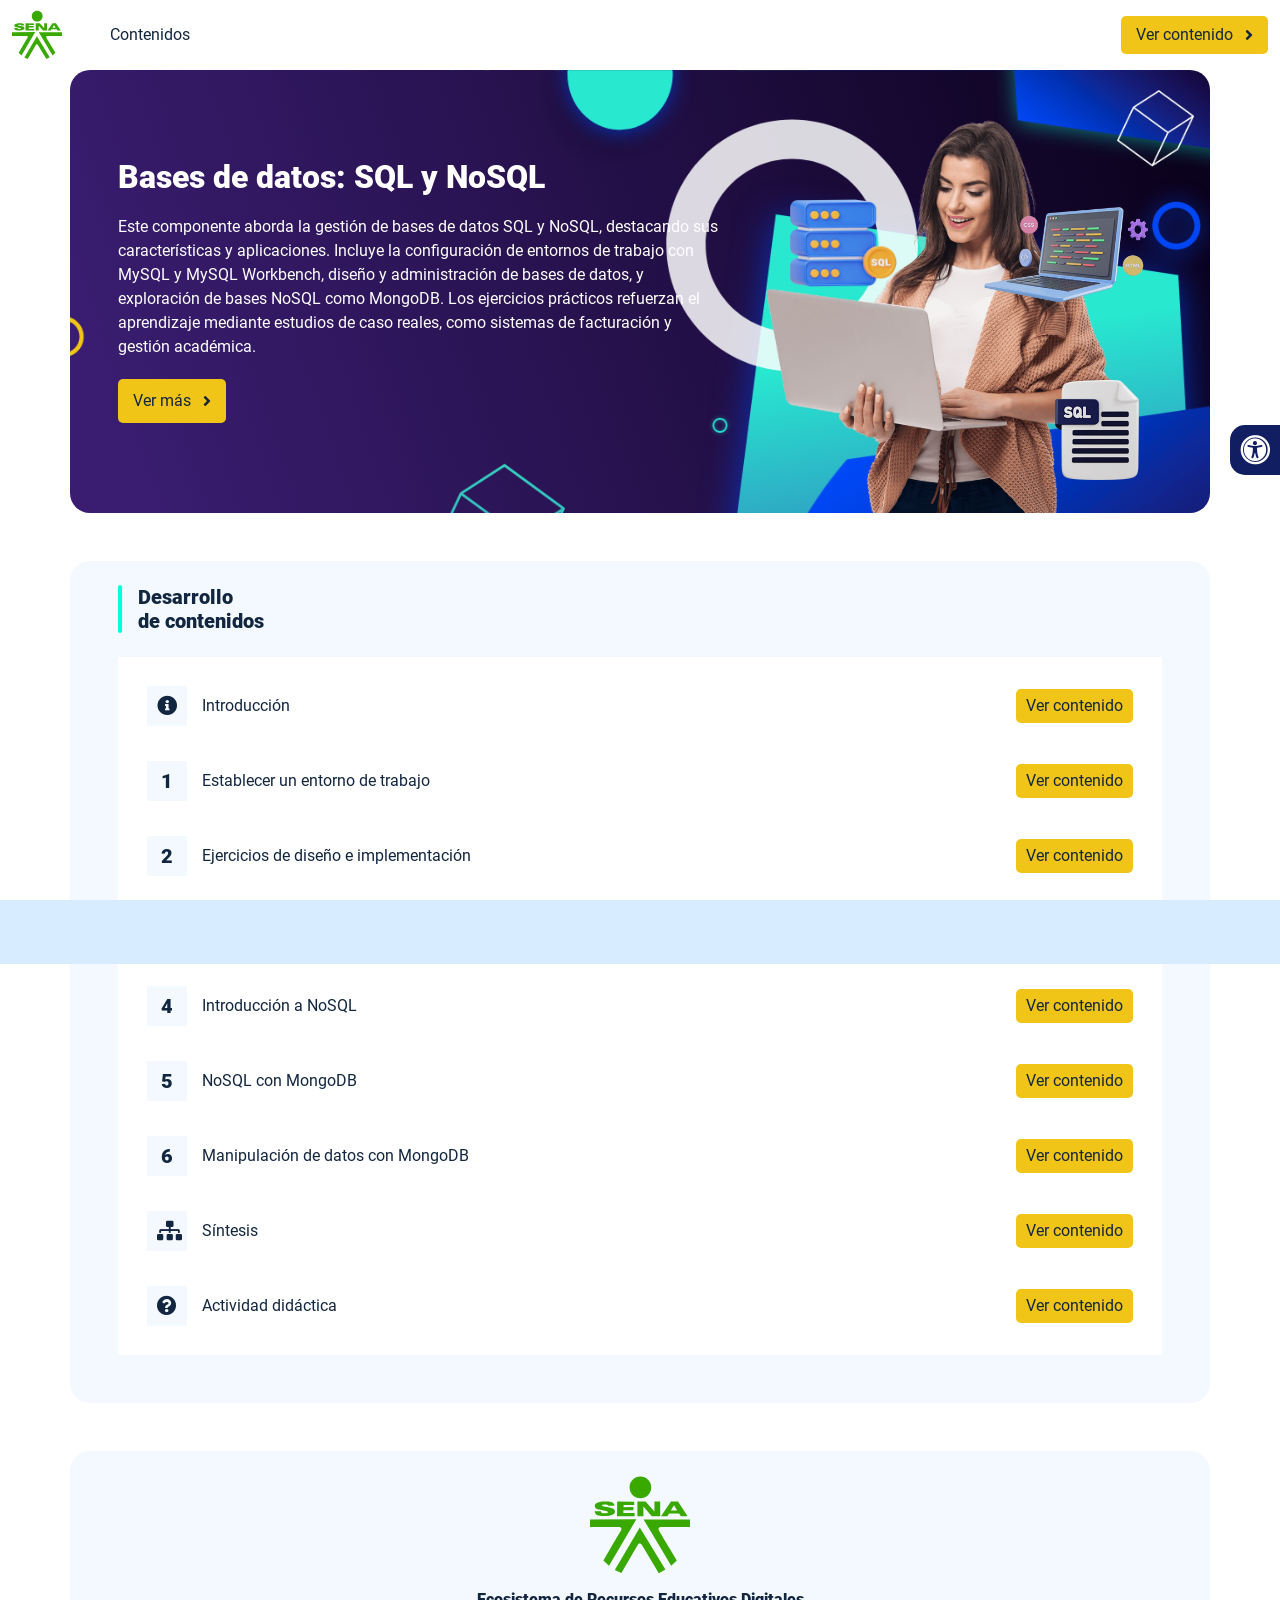
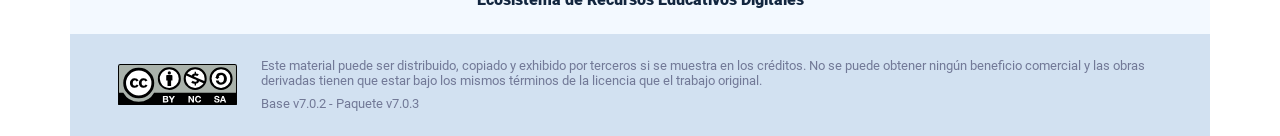
==== commit 6685ebca: "new dist" ====
--- a/index.html
+++ b/index.html
@@ -1 +1 @@
-<!DOCTYPE html><html lang=""><head><meta charset="utf-8"><meta http-equiv="X-UA-Compatible" content="IE=edge"><meta name="viewport" content="width=device-width,initial-scale=1"><link rel="icon" href="favicon.ico"><link href="themes/prism.css" rel="stylesheet"><title>Desarrollo web con HTML, CSS y JavaScript</title><link href="css/chunk-110f1f0b.52141945.css" rel="prefetch"><link href="css/chunk-179248a2.52141945.css" rel="prefetch"><link href="css/chunk-2a9fce91.52141945.css" rel="prefetch"><link href="css/chunk-515a8379.cb8381db.css" rel="prefetch"><link href="css/chunk-59974754.42200e7d.css" rel="prefetch"><link href="css/chunk-5d1ce150.52141945.css" rel="prefetch"><link href="css/chunk-60cbc06b.09438581.css" rel="prefetch"><link href="css/chunk-623f2040.52141945.css" rel="prefetch"><link href="css/chunk-6a43ec24.52141945.css" rel="prefetch"><link href="css/chunk-6e1e538a.3ba0a060.css" rel="prefetch"><link href="css/chunk-6e613899.52141945.css" rel="prefetch"><link href="css/chunk-766a929b.2b0977d1.css" rel="prefetch"><link href="css/chunk-7794bb60.52141945.css" rel="prefetch"><link href="css/comple.4271d666.css" rel="prefetch"><link href="css/creditos.cb01e409.css" rel="prefetch"><link href="css/glosario.29130ac6.css" rel="prefetch"><link href="css/referencias.975f9f15.css" rel="prefetch"><link href="js/actividad.739bef9a.js" rel="prefetch"><link href="js/chunk-0206bfa0.07f4fcb8.js" rel="prefetch"><link href="js/chunk-110f1f0b.c729ecf3.js" rel="prefetch"><link href="js/chunk-13a6037e.725eca6a.js" rel="prefetch"><link href="js/chunk-179248a2.0882ec97.js" rel="prefetch"><link href="js/chunk-18f95272.bb47be6d.js" rel="prefetch"><link href="js/chunk-2a9fce91.79146cce.js" rel="prefetch"><link href="js/chunk-2c06842c.f5617033.js" rel="prefetch"><link href="js/chunk-2d0c5615.01eba69d.js" rel="prefetch"><link href="js/chunk-2d0e96ec.ec734bee.js" rel="prefetch"><link href="js/chunk-2d208d90.ab67193c.js" rel="prefetch"><link href="js/chunk-2d21d0e2.f77c22e4.js" rel="prefetch"><link href="js/chunk-2d22c123.c9115eca.js" rel="prefetch"><link href="js/chunk-2e80bb9a.b3e4ecbc.js" rel="prefetch"><link href="js/chunk-319206de.06f535cf.js" rel="prefetch"><link href="js/chunk-36769079.0093655a.js" rel="prefetch"><link href="js/chunk-4cdd78c0.b1eae698.js" rel="prefetch"><link href="js/chunk-515a8379.471b9110.js" rel="prefetch"><link href="js/chunk-53ccb27e.03f89fab.js" rel="prefetch"><link href="js/chunk-55d286b8.69a8245e.js" rel="prefetch"><link href="js/chunk-59974754.d7b5c639.js" rel="prefetch"><link href="js/chunk-5d1ce150.33dbeb12.js" rel="prefetch"><link href="js/chunk-60cbc06b.e7f70342.js" rel="prefetch"><link href="js/chunk-623f2040.f9fac6f0.js" rel="prefetch"><link href="js/chunk-659152b8.3f7b8817.js" rel="prefetch"><link href="js/chunk-6a43ec24.3e891bb4.js" rel="prefetch"><link href="js/chunk-6e1e538a.034b6f92.js" rel="prefetch"><link href="js/chunk-6e613899.2a976d39.js" rel="prefetch"><link href="js/chunk-766a929b.1ae4942d.js" rel="prefetch"><link href="js/chunk-7794bb60.f954ae38.js" rel="prefetch"><link href="js/chunk-c796899c.ed37a8e2.js" rel="prefetch"><link href="js/chunk-e8a7823a.c0dd9220.js" rel="prefetch"><link href="js/chunk-fde47172.7ec6a62b.js" rel="prefetch"><link href="js/comple.16d8e152.js" rel="prefetch"><link href="js/creditos.a69d078c.js" rel="prefetch"><link href="js/glosario.d593b47d.js" rel="prefetch"><link href="js/intro.cd4385a5.js" rel="prefetch"><link href="js/referencias.ce6e55f0.js" rel="prefetch"><link href="js/sintesis.5745c75e.js" rel="prefetch"><link href="js/tema1.953b813a.js" rel="prefetch"><link href="js/tema2.6c945b68.js" rel="prefetch"><link href="js/tema3.cc7d39ef.js" rel="prefetch"><link href="js/tema4.8a5e8db4.js" rel="prefetch"><link href="js/tema5.3836a68b.js" rel="prefetch"><link href="js/tema6.40f28abd.js" rel="prefetch"><link href="css/app.b13ebaec.css" rel="preload" as="style"><link href="css/chunk-vendors.9e516183.css" rel="preload" as="style"><link href="js/app.ce857883.js" rel="preload" as="script"><link href="js/chunk-vendors.7a2cd4fd.js" rel="preload" as="script"><link href="css/chunk-vendors.9e516183.css" rel="stylesheet"><link href="css/app.b13ebaec.css" rel="stylesheet"></head><body><noscript><strong>We're sorry but Desarrollo web con HTML, CSS y JavaScript doesn't work properly without JavaScript enabled. Please enable it to continue.</strong></noscript><div id="app"></div><script src="js/chunk-vendors.7a2cd4fd.js"></script><script src="js/app.ce857883.js"></script></body></html>+<!DOCTYPE html><html lang=""><head><meta charset="utf-8"><meta http-equiv="X-UA-Compatible" content="IE=edge"><meta name="viewport" content="width=device-width,initial-scale=1"><link rel="icon" href="favicon.ico"><link href="themes/prism.css" rel="stylesheet"><title>Desarrollo web con HTML, CSS y JavaScript</title><link href="css/chunk-110f1f0b.52141945.css" rel="prefetch"><link href="css/chunk-179248a2.52141945.css" rel="prefetch"><link href="css/chunk-2a9fce91.52141945.css" rel="prefetch"><link href="css/chunk-515a8379.cb8381db.css" rel="prefetch"><link href="css/chunk-59974754.42200e7d.css" rel="prefetch"><link href="css/chunk-5d1ce150.52141945.css" rel="prefetch"><link href="css/chunk-60cbc06b.09438581.css" rel="prefetch"><link href="css/chunk-623f2040.52141945.css" rel="prefetch"><link href="css/chunk-6a43ec24.52141945.css" rel="prefetch"><link href="css/chunk-6e1e538a.3ba0a060.css" rel="prefetch"><link href="css/chunk-6e613899.52141945.css" rel="prefetch"><link href="css/chunk-766a929b.2b0977d1.css" rel="prefetch"><link href="css/chunk-7794bb60.52141945.css" rel="prefetch"><link href="css/chunk-96eb8d0e.5d347d38.css" rel="prefetch"><link href="css/comple.4271d666.css" rel="prefetch"><link href="css/creditos.cb01e409.css" rel="prefetch"><link href="css/glosario.29130ac6.css" rel="prefetch"><link href="css/referencias.975f9f15.css" rel="prefetch"><link href="js/actividad.be65190a.js" rel="prefetch"><link href="js/chunk-0206bfa0.3cf41946.js" rel="prefetch"><link href="js/chunk-110f1f0b.bdda873d.js" rel="prefetch"><link href="js/chunk-13a6037e.d0b941af.js" rel="prefetch"><link href="js/chunk-179248a2.a051ef04.js" rel="prefetch"><link href="js/chunk-18f95272.e3a9b9c6.js" rel="prefetch"><link href="js/chunk-2a9fce91.9c003830.js" rel="prefetch"><link href="js/chunk-2c06842c.6cbed805.js" rel="prefetch"><link href="js/chunk-2d0c5615.f5b7757d.js" rel="prefetch"><link href="js/chunk-2d0e96ec.c9cd3adc.js" rel="prefetch"><link href="js/chunk-2d208d90.e75034e0.js" rel="prefetch"><link href="js/chunk-2d21d0e2.d9d7470e.js" rel="prefetch"><link href="js/chunk-2d22c123.ad828582.js" rel="prefetch"><link href="js/chunk-2e80bb9a.b3236b6c.js" rel="prefetch"><link href="js/chunk-319206de.679a144d.js" rel="prefetch"><link href="js/chunk-36769079.dbfff6eb.js" rel="prefetch"><link href="js/chunk-4cdd78c0.478a40d0.js" rel="prefetch"><link href="js/chunk-515a8379.deaf7cef.js" rel="prefetch"><link href="js/chunk-53ccb27e.6fef23c6.js" rel="prefetch"><link href="js/chunk-55d286b8.a76bf47d.js" rel="prefetch"><link href="js/chunk-59974754.a47e8eb8.js" rel="prefetch"><link href="js/chunk-5d1ce150.369979ed.js" rel="prefetch"><link href="js/chunk-60cbc06b.a58c775c.js" rel="prefetch"><link href="js/chunk-623f2040.2a331514.js" rel="prefetch"><link href="js/chunk-659152b8.15a1f4eb.js" rel="prefetch"><link href="js/chunk-6a43ec24.88b8f836.js" rel="prefetch"><link href="js/chunk-6e1e538a.9a5cc943.js" rel="prefetch"><link href="js/chunk-6e613899.a428c559.js" rel="prefetch"><link href="js/chunk-766a929b.c7d32a38.js" rel="prefetch"><link href="js/chunk-7794bb60.f00412ff.js" rel="prefetch"><link href="js/chunk-96eb8d0e.de238dfe.js" rel="prefetch"><link href="js/chunk-c796899c.78e1e089.js" rel="prefetch"><link href="js/chunk-e8a7823a.0bfadb20.js" rel="prefetch"><link href="js/chunk-fde47172.466be8d2.js" rel="prefetch"><link href="js/comple.f14c7606.js" rel="prefetch"><link href="js/creditos.7c7a0810.js" rel="prefetch"><link href="js/glosario.e98835f8.js" rel="prefetch"><link href="js/intro.67ded617.js" rel="prefetch"><link href="js/referencias.d9a14a23.js" rel="prefetch"><link href="js/sintesis.44638827.js" rel="prefetch"><link href="js/tema1.50229a9e.js" rel="prefetch"><link href="js/tema2.a8ce64d1.js" rel="prefetch"><link href="js/tema3.e0472dac.js" rel="prefetch"><link href="js/tema4.a9aa36b5.js" rel="prefetch"><link href="js/tema5.9c0306d8.js" rel="prefetch"><link href="js/tema6.bed4f855.js" rel="prefetch"><link href="css/app.179cf186.css" rel="preload" as="style"><link href="css/chunk-vendors.9e516183.css" rel="preload" as="style"><link href="js/app.1f02769b.js" rel="preload" as="script"><link href="js/chunk-vendors.cb17777c.js" rel="preload" as="script"><link href="css/chunk-vendors.9e516183.css" rel="stylesheet"><link href="css/app.179cf186.css" rel="stylesheet"></head><body><noscript><strong>We're sorry but Desarrollo web con HTML, CSS y JavaScript doesn't work properly without JavaScript enabled. Please enable it to continue.</strong></noscript><div id="app"></div><script src="js/chunk-vendors.cb17777c.js"></script><script src="js/app.1f02769b.js"></script></body></html>
--- a/css/chunk-96eb8d0e.5d347d38.css
+++ b/css/chunk-96eb8d0e.5d347d38.css
@@ -0,0 +1 @@
+.actividad[data-v-1a0d89d0]{background-color:#f2f2f2}img[data-v-1a0d89d0]{width:auto;height:auto;display:block;margin:auto}.tarjeta--pregunta[data-v-1a0d89d0]{background:#dce4eb}.tarjeta-respuesta[data-v-1a0d89d0]{border:2px solid transparent;cursor:pointer;transition:border-color .2s}.tarjeta-respuesta[data-v-1a0d89d0]:hover{border-color:#556a82}.tarjeta-respuesta:hover .tarjeta-respuesta__icon[data-v-1a0d89d0]:not(.tarjeta-respuesta__icon--correcto):not(.tarjeta-respuesta__icon--incorrecto){background-image:url(../img/vacio-hover.93a4e964.svg)}.tarjeta-respuesta--correcta[data-v-1a0d89d0]{border-color:#61ca92;background-color:#ebfff0}.tarjeta-respuesta--correcta[data-v-1a0d89d0]:hover{border-color:#61ca92}.tarjeta-respuesta--incorrecta[data-v-1a0d89d0]{border-color:#ff6b6b;background-color:#ffedec}.tarjeta-respuesta--incorrecta[data-v-1a0d89d0]:hover{border-color:#ff6b6b}.tarjeta-respuesta--disabled[data-v-1a0d89d0]{cursor:not-allowed;pointer-events:none}.tarjeta-respuesta__icon[data-v-1a0d89d0]{width:32px;height:32px;position:relative;background-image:url(../img/vacio.50c4f935.svg)}.tarjeta-respuesta__icon[data-v-1a0d89d0]:hover{background-image:url(../img/vacio-hover.93a4e964.svg)}.tarjeta-respuesta__icon--correcto[data-v-1a0d89d0]{background-image:url(../img/correcto.02ee766f.svg)}.tarjeta-respuesta__icon--incorrecto[data-v-1a0d89d0]{background-image:url(../img/incorrecto.685f2c72.svg)}.actividad[data-v-0dcb5922]{background-color:#f2f2f2}.tarjeta-avance[data-v-0dcb5922]{background-color:#dce4eb;border-bottom-right-radius:10px;border-bottom-left-radius:10px;overflow:hidden}@media (max-width:560px){.tarjeta-avance[data-v-0dcb5922]{padding-left:.85rem!important}}.tarjeta-avance .boton[data-v-0dcb5922]{border-radius:0}.tarjeta-avance .boton--disabled[data-v-0dcb5922]{opacity:.5;pointer-events:none}.tarjeta-avance__barra-container[data-v-0dcb5922]{background-color:#b4cce3;border-radius:8px;height:16px;overflow:hidden}.tarjeta-avance__barra-container .tarjeta-avance__barra[data-v-0dcb5922]{background-color:#2c70ab;height:100%;border-radius:8px;width:0;transition:width .5s}.actividad[data-v-3ad1e69e]{background-color:#f2f2f2}.resultados__icono[data-v-3ad1e69e]{width:150px;height:150px;background-size:cover;background-repeat:no-repeat}.resultados__icono--correcto[data-v-3ad1e69e]{background-image:url(../img/correcto.02ee766f.svg)}.resultados__icono--incorrecto[data-v-3ad1e69e]{background-image:url(../img/incorrecto.685f2c72.svg)}@media (max-width:560px){.resultados__icono[data-v-3ad1e69e]{width:80px;height:80px}}.circle-container[data-v-3ad1e69e]{width:150px;height:150px;position:relative;display:flex;justify-content:center;align-items:center}.circle[data-v-3ad1e69e]{transform:rotate(0deg);width:100%;height:100%}.circle-bg[data-v-3ad1e69e]{fill:none;stroke:#eee;stroke-width:3.8}.circle-progress[data-v-3ad1e69e]{fill:none;stroke:url(#progressGradient);stroke-width:3.8;stroke-linecap:round;transition:stroke-dasharray .1s}.percentage-text[data-v-3ad1e69e]{position:absolute;font-size:1.5rem;font-weight:700;color:#666}.actividad[data-v-f2aaf564]{background-color:#f2f2f2}.boton--disabled[data-v-f2aaf564]{opacity:.5;pointer-events:none}.tarjeta--lightest-gray[data-v-f2aaf564]{border:3px solid #dce4eb}
--- a/css/app.179cf186.css
+++ b/css/app.179cf186.css
@@ -0,0 +1 @@
+*{box-sizing:inherit}:after,:before{box-sizing:inherit}html{height:100%;line-height:1.15;box-sizing:border-box;-webkit-font-smoothing:antialiased;-moz-osx-font-smoothing:grayscale;-webkit-text-size-adjust:100%;-ms-text-size-adjust:100%;text-rendering:optimizeLegibility}a,abbr,acronym,address,applet,article,aside,audio,b,big,blockquote,body,canvas,caption,center,cite,code,dd,del,details,dfn,div,dl,dt,em,embed,fieldset,figcaption,figure,footer,form,h1,h2,h3,h4,h5,h6,header,hgroup,html,i,iframe,img,ins,kbd,label,legend,li,mark,menu,nav,object,ol,output,p,pre,q,ruby,s,samp,section,small,span,strike,strong,sub,summary,sup,table,tbody,td,tfoot,th,thead,time,tr,tt,u,ul,var,video{margin:0;padding:0;border:0;outline:0;background:transparent;vertical-align:baseline}article,aside,details,figcaption,figure,footer,header,main,menu,nav,section,summary{display:block}[hidden],template{display:none}hr{box-sizing:content-box;height:0;border-bottom:1px solid #e8e8e8;border-left:0;border-right:0;border-top:0;margin:1.5em 0;overflow:visible}[hidden]{display:none}a{font-family:Roboto,sans-serif;font-size:1em;font-weight:400;text-decoration:none;color:#12263f;background-color:transparent;transition:all .15s ease-in-out;-webkit-text-decoration-skip:objects}a:active,a:hover{outline-width:0}a:active,a:focus,a:hover{color:#000}[type=button],[type=reset],[type=submit],button{-moz-appearance:none;appearance:none;cursor:pointer;display:inline-block;vertical-align:middle;border:0;border-radius:5px;color:#12263f;background-color:#f0c518;font-family:Roboto,sans-serif;font-weight:400;font-size:1em;-webkit-font-smoothing:antialiased;line-height:1em;white-space:nowrap;text-decoration:none;text-transform:none;padding:.75em 1.5em;margin:0;-moz-user-select:none;user-select:none;overflow:visible;transition:background-color .15s ease-in-out}[type=button]:focus,[type=button]:hover,[type=reset]:focus,[type=reset]:hover,[type=submit]:focus,[type=submit]:hover,button:focus,button:hover{background-color:#f0c518;color:#12263f}[type=button]:disabled,[type=reset]:disabled,[type=submit]:disabled,button:disabled{cursor:not-allowed;opacity:.5}[type=button]:disabled:hover,[type=reset]:disabled:hover,[type=submit]:disabled:hover,button:disabled:hover{background-color:#f0c518}input,select,textarea{margin:0;display:block;font-family:Roboto,sans-serif;font-size:16px}input{overflow:visible}[type=color],[type=date],[type=datetime-local],[type=datetime],[type=email],[type=month],[type=number],[type=password],[type=search],[type=tel],[type=text],[type=time],[type=url],[type=week],input:not([type]),select,select[multiple],textarea{background-color:#fff;border:1px solid #e8e8e8;border-radius:5px;box-shadow:inset 0 1px 3px rgba(0,0,0,.06);box-sizing:inherit;margin-bottom:.75em;padding:.5em;transition:border-color .15s ease-in-out;width:100%}[type=color]:hover,[type=date]:hover,[type=datetime-local]:hover,[type=datetime]:hover,[type=email]:hover,[type=month]:hover,[type=number]:hover,[type=password]:hover,[type=search]:hover,[type=tel]:hover,[type=text]:hover,[type=time]:hover,[type=url]:hover,[type=week]:hover,input:not([type]):hover,select:hover,select[multiple]:hover,textarea:hover{border-color:shade(#e8e8e8,20%)}[type=color]:focus,[type=date]:focus,[type=datetime-local]:focus,[type=datetime]:focus,[type=email]:focus,[type=month]:focus,[type=number]:focus,[type=password]:focus,[type=search]:focus,[type=tel]:focus,[type=text]:focus,[type=time]:focus,[type=url]:focus,[type=week]:focus,input:not([type]):focus,select:focus,select[multiple]:focus,textarea:focus{border-color:#00ffdf;box-shadow:inset 0 1px 3px rgba(0,0,0,.06),0 0 5px rgba(48,24,93,.7);outline:none}[type=color]:disabled,[type=date]:disabled,[type=datetime-local]:disabled,[type=datetime]:disabled,[type=email]:disabled,[type=month]:disabled,[type=number]:disabled,[type=password]:disabled,[type=search]:disabled,[type=tel]:disabled,[type=text]:disabled,[type=time]:disabled,[type=url]:disabled,[type=week]:disabled,input:not([type]):disabled,select:disabled,select[multiple]:disabled,textarea:disabled{background-color:shade(#fff,5%);cursor:not-allowed}[type=color]:disabled:hover,[type=date]:disabled:hover,[type=datetime-local]:disabled:hover,[type=datetime]:disabled:hover,[type=email]:disabled:hover,[type=month]:disabled:hover,[type=number]:disabled:hover,[type=password]:disabled:hover,[type=search]:disabled:hover,[type=tel]:disabled:hover,[type=text]:disabled:hover,[type=time]:disabled:hover,[type=url]:disabled:hover,[type=week]:disabled:hover,input:not([type]):disabled:hover,select:disabled:hover,select[multiple]:disabled:hover,textarea:disabled:hover{border:1px solid #e8e8e8}select{text-transform:none;max-width:100%;border-radius:5px}::-webkit-file-upload-button{background-color:#f0c518;border:none;cursor:pointer;color:#12263f;border-radius:5px;padding:.75em 1.5em}::-webkit-file-upload-button:hover{background-color:#f0c518}optgroup{font-weight:700}fieldset{border:1px solid #e8e8e8;background-color:transparent;padding:1.5em;-webkit-margin-start:0;-webkit-margin-end:0;-webkit-padding-before:1.5em;-webkit-padding-start:1.5em;-webkit-padding-end:1.5em;-webkit-padding-after:1.5em}legend{box-sizing:border-box;color:inherit;display:table;max-width:100%;padding:0;white-space:normal;font-weight:600;-webkit-padding-start:0;-webkit-padding-end:0}label,legend{margin-bottom:.375em}label{display:block;font-size:1em;font-family:Roboto,sans-serif;font-weight:900}textarea{overflow:auto;resize:vertical}[type=checkbox],[type=radio]{box-sizing:border-box;padding:0;display:inline;margin-right:.375em}[type=number]::-webkit-inner-spin-button,[type=number]::-webkit-outer-spin-button{height:auto}[type=search]{-webkit-appearance:textfield;outline-offset:-2px}[type=search]::-webkit-search-cancel-button,[type=search]::-webkit-search-decoration{-webkit-appearance:none;-moz-appearance:none}::-moz-placeholder{color:#999}::placeholder{color:#999}::-webkit-file-upload-button{-webkit-appearance:button;-moz-appearance:button;font:inherit}[type=file]{margin-bottom:.75em;width:100%}[type=button],[type=reset],[type=submit],button{-webkit-appearance:button}[type=button]::-moz-focus-inner,[type=reset]::-moz-focus-inner,[type=submit]::-moz-focus-inner,button::-moz-focus-inner{border-style:none;padding:0}[type=button]:-moz-focusring,[type=reset]:-moz-focusring,[type=submit]:-moz-focusring,button:-moz-focusring{outline:1px dotted ButtonText}progress{vertical-align:baseline}ol,ul{list-style:none;margin-bottom:1em}dt{font-weight:700}figure,img,picture,svg{margin:0;width:100%;max-width:100%}figcaption{display:block;background-color:#e8e8e8;padding:.75em 1.5em;font-size:.8em;font-weight:700}img,svg{display:block;border-style:none}svg:not(:root){overflow:hidden}audio,canvas,progress,video{display:inline-block}audio:not([controls]){display:none;height:0}template{display:none}table{border-collapse:collapse;border-spacing:0;table-layout:fixed;width:100%}td,th,tr{vertical-align:middle}td,th{border:1px solid #e8e8e8;padding:.75em}th{font-size:.875em;line-height:1.2}td{line-height:1.5}body{font-size:16px;font-weight:400;line-height:1.5}body,h1,h2,h3,h4,h5,h6{color:#12263f;font-family:Roboto,sans-serif}h1,h2,h3,h4,h5,h6{font-weight:900;line-height:1.2;margin:0 0 .75em}h1{font-size:2em}h2{font-size:1.5em}h3{font-size:1.25em}h4{font-size:1.125em}h5{font-size:1em}h6{font-size:.875em}p{font-family:Roboto,sans-serif;font-size:1em;font-weight:400;line-height:1.5;color:#12263f;margin-bottom:1em}b,strong{font-weight:700}dfn,em,i{font-style:italic}br{line-height:2em}u{text-decoration:underline}code,kbd,pre,samp{color:#727997}sub,sup{font-size:75%;line-height:0;position:relative;vertical-align:baseline}sub{bottom:-.25em}sup{top:-.5em}small{font-size:80%}mark{background-color:#ffeb3b;color:#000}abbr[title]{border-bottom:none;text-decoration:underline;text-decoration:underline dotted}blockquote,q{quotes:none}::selection{background:#2196f3!important;color:#fff!important;text-shadow:none}::-moz-selection{background:#2196f3!important;color:#fff!important;text-shadow:none}img::selection{background:transparent}img::-moz-selection{background:transparent}body{-webkit-tap-highlight-color:#2196F3!important}details,menu{display:block}summary{display:list-item}@media print{*{background:transparent!important;color:#000!important;box-shadow:none!important;text-shadow:none!important}:after,:before,:first-letter,:first-line{background:transparent!important;color:#000!important;box-shadow:none!important;text-shadow:none!important}a,a:visited{text-decoration:underline}a[href]:after{content:" (" attr(href) ")"}a abbr[title]:after{content:" (" attr(title) ")"}a[href^="#"]:after,a[href^="javascript:"]:after{content:""}blockquote,pre{border:1px solid #999;page-break-inside:avoid}thead{display:table-header-group}img,tr{page-break-inside:avoid}img{max-width:100%!important}h2,h3,p{orphans:3;widows:3}h2,h3{page-break-after:avoid}}[data-aos][data-aos][data-aos-duration="50"],body[data-aos-duration="50"] [data-aos]{transition-duration:50ms}[data-aos][data-aos][data-aos-delay="50"],body[data-aos-delay="50"] [data-aos]{transition-delay:0s}[data-aos][data-aos][data-aos-delay="50"].aos-animate,body[data-aos-delay="50"] [data-aos].aos-animate{transition-delay:50ms}[data-aos][data-aos][data-aos-duration="100"],body[data-aos-duration="100"] [data-aos]{transition-duration:.1s}[data-aos][data-aos][data-aos-delay="100"],body[data-aos-delay="100"] [data-aos]{transition-delay:0s}[data-aos][data-aos][data-aos-delay="100"].aos-animate,body[data-aos-delay="100"] [data-aos].aos-animate{transition-delay:.1s}[data-aos][data-aos][data-aos-duration="150"],body[data-aos-duration="150"] [data-aos]{transition-duration:.15s}[data-aos][data-aos][data-aos-delay="150"],body[data-aos-delay="150"] [data-aos]{transition-delay:0s}[data-aos][data-aos][data-aos-delay="150"].aos-animate,body[data-aos-delay="150"] [data-aos].aos-animate{transition-delay:.15s}[data-aos][data-aos][data-aos-duration="200"],body[data-aos-duration="200"] [data-aos]{transition-duration:.2s}[data-aos][data-aos][data-aos-delay="200"],body[data-aos-delay="200"] [data-aos]{transition-delay:0s}[data-aos][data-aos][data-aos-delay="200"].aos-animate,body[data-aos-delay="200"] [data-aos].aos-animate{transition-delay:.2s}[data-aos][data-aos][data-aos-duration="250"],body[data-aos-duration="250"] [data-aos]{transition-duration:.25s}[data-aos][data-aos][data-aos-delay="250"],body[data-aos-delay="250"] [data-aos]{transition-delay:0s}[data-aos][data-aos][data-aos-delay="250"].aos-animate,body[data-aos-delay="250"] [data-aos].aos-animate{transition-delay:.25s}[data-aos][data-aos][data-aos-duration="300"],body[data-aos-duration="300"] [data-aos]{transition-duration:.3s}[data-aos][data-aos][data-aos-delay="300"],body[data-aos-delay="300"] [data-aos]{transition-delay:0s}[data-aos][data-aos][data-aos-delay="300"].aos-animate,body[data-aos-delay="300"] [data-aos].aos-animate{transition-delay:.3s}[data-aos][data-aos][data-aos-duration="350"],body[data-aos-duration="350"] [data-aos]{transition-duration:.35s}[data-aos][data-aos][data-aos-delay="350"],body[data-aos-delay="350"] [data-aos]{transition-delay:0s}[data-aos][data-aos][data-aos-delay="350"].aos-animate,body[data-aos-delay="350"] [data-aos].aos-animate{transition-delay:.35s}[data-aos][data-aos][data-aos-duration="400"],body[data-aos-duration="400"] [data-aos]{transition-duration:.4s}[data-aos][data-aos][data-aos-delay="400"],body[data-aos-delay="400"] [data-aos]{transition-delay:0s}[data-aos][data-aos][data-aos-delay="400"].aos-animate,body[data-aos-delay="400"] [data-aos].aos-animate{transition-delay:.4s}[data-aos][data-aos][data-aos-duration="450"],body[data-aos-duration="450"] [data-aos]{transition-duration:.45s}[data-aos][data-aos][data-aos-delay="450"],body[data-aos-delay="450"] [data-aos]{transition-delay:0s}[data-aos][data-aos][data-aos-delay="450"].aos-animate,body[data-aos-delay="450"] [data-aos].aos-animate{transition-delay:.45s}[data-aos][data-aos][data-aos-duration="500"],body[data-aos-duration="500"] [data-aos]{transition-duration:.5s}[data-aos][data-aos][data-aos-delay="500"],body[data-aos-delay="500"] [data-aos]{transition-delay:0s}[data-aos][data-aos][data-aos-delay="500"].aos-animate,body[data-aos-delay="500"] [data-aos].aos-animate{transition-delay:.5s}[data-aos][data-aos][data-aos-duration="550"],body[data-aos-duration="550"] [data-aos]{transition-duration:.55s}[data-aos][data-aos][data-aos-delay="550"],body[data-aos-delay="550"] [data-aos]{transition-delay:0s}[data-aos][data-aos][data-aos-delay="550"].aos-animate,body[data-aos-delay="550"] [data-aos].aos-animate{transition-delay:.55s}[data-aos][data-aos][data-aos-duration="600"],body[data-aos-duration="600"] [data-aos]{transition-duration:.6s}[data-aos][data-aos][data-aos-delay="600"],body[data-aos-delay="600"] [data-aos]{transition-delay:0s}[data-aos][data-aos][data-aos-delay="600"].aos-animate,body[data-aos-delay="600"] [data-aos].aos-animate{transition-delay:.6s}[data-aos][data-aos][data-aos-duration="650"],body[data-aos-duration="650"] [data-aos]{transition-duration:.65s}[data-aos][data-aos][data-aos-delay="650"],body[data-aos-delay="650"] [data-aos]{transition-delay:0s}[data-aos][data-aos][data-aos-delay="650"].aos-animate,body[data-aos-delay="650"] [data-aos].aos-animate{transition-delay:.65s}[data-aos][data-aos][data-aos-duration="700"],body[data-aos-duration="700"] [data-aos]{transition-duration:.7s}[data-aos][data-aos][data-aos-delay="700"],body[data-aos-delay="700"] [data-aos]{transition-delay:0s}[data-aos][data-aos][data-aos-delay="700"].aos-animate,body[data-aos-delay="700"] [data-aos].aos-animate{transition-delay:.7s}[data-aos][data-aos][data-aos-duration="750"],body[data-aos-duration="750"] [data-aos]{transition-duration:.75s}[data-aos][data-aos][data-aos-delay="750"],body[data-aos-delay="750"] [data-aos]{transition-delay:0s}[data-aos][data-aos][data-aos-delay="750"].aos-animate,body[data-aos-delay="750"] [data-aos].aos-animate{transition-delay:.75s}[data-aos][data-aos][data-aos-duration="800"],body[data-aos-duration="800"] [data-aos]{transition-duration:.8s}[data-aos][data-aos][data-aos-delay="800"],body[data-aos-delay="800"] [data-aos]{transition-delay:0s}[data-aos][data-aos][data-aos-delay="800"].aos-animate,body[data-aos-delay="800"] [data-aos].aos-animate{transition-delay:.8s}[data-aos][data-aos][data-aos-duration="850"],body[data-aos-duration="850"] [data-aos]{transition-duration:.85s}[data-aos][data-aos][data-aos-delay="850"],body[data-aos-delay="850"] [data-aos]{transition-delay:0s}[data-aos][data-aos][data-aos-delay="850"].aos-animate,body[data-aos-delay="850"] [data-aos].aos-animate{transition-delay:.85s}[data-aos][data-aos][data-aos-duration="900"],body[data-aos-duration="900"] [data-aos]{transition-duration:.9s}[data-aos][data-aos][data-aos-delay="900"],body[data-aos-delay="900"] [data-aos]{transition-delay:0s}[data-aos][data-aos][data-aos-delay="900"].aos-animate,body[data-aos-delay="900"] [data-aos].aos-animate{transition-delay:.9s}[data-aos][data-aos][data-aos-duration="950"],body[data-aos-duration="950"] [data-aos]{transition-duration:.95s}[data-aos][data-aos][data-aos-delay="950"],body[data-aos-delay="950"] [data-aos]{transition-delay:0s}[data-aos][data-aos][data-aos-delay="950"].aos-animate,body[data-aos-delay="950"] [data-aos].aos-animate{transition-delay:.95s}[data-aos][data-aos][data-aos-duration="1000"],body[data-aos-duration="1000"] [data-aos]{transition-duration:1s}[data-aos][data-aos][data-aos-delay="1000"],body[data-aos-delay="1000"] [data-aos]{transition-delay:0s}[data-aos][data-aos][data-aos-delay="1000"].aos-animate,body[data-aos-delay="1000"] [data-aos].aos-animate{transition-delay:1s}[data-aos][data-aos][data-aos-duration="1050"],body[data-aos-duration="1050"] [data-aos]{transition-duration:1.05s}[data-aos][data-aos][data-aos-delay="1050"],body[data-aos-delay="1050"] [data-aos]{transition-delay:0s}[data-aos][data-aos][data-aos-delay="1050"].aos-animate,body[data-aos-delay="1050"] [data-aos].aos-animate{transition-delay:1.05s}[data-aos][data-aos][data-aos-duration="1100"],body[data-aos-duration="1100"] [data-aos]{transition-duration:1.1s}[data-aos][data-aos][data-aos-delay="1100"],body[data-aos-delay="1100"] [data-aos]{transition-delay:0s}[data-aos][data-aos][data-aos-delay="1100"].aos-animate,body[data-aos-delay="1100"] [data-aos].aos-animate{transition-delay:1.1s}[data-aos][data-aos][data-aos-duration="1150"],body[data-aos-duration="1150"] [data-aos]{transition-duration:1.15s}[data-aos][data-aos][data-aos-delay="1150"],body[data-aos-delay="1150"] [data-aos]{transition-delay:0s}[data-aos][data-aos][data-aos-delay="1150"].aos-animate,body[data-aos-delay="1150"] [data-aos].aos-animate{transition-delay:1.15s}[data-aos][data-aos][data-aos-duration="1200"],body[data-aos-duration="1200"] [data-aos]{transition-duration:1.2s}[data-aos][data-aos][data-aos-delay="1200"],body[data-aos-delay="1200"] [data-aos]{transition-delay:0s}[data-aos][data-aos][data-aos-delay="1200"].aos-animate,body[data-aos-delay="1200"] [data-aos].aos-animate{transition-delay:1.2s}[data-aos][data-aos][data-aos-duration="1250"],body[data-aos-duration="1250"] [data-aos]{transition-duration:1.25s}[data-aos][data-aos][data-aos-delay="1250"],body[data-aos-delay="1250"] [data-aos]{transition-delay:0s}[data-aos][data-aos][data-aos-delay="1250"].aos-animate,body[data-aos-delay="1250"] [data-aos].aos-animate{transition-delay:1.25s}[data-aos][data-aos][data-aos-duration="1300"],body[data-aos-duration="1300"] [data-aos]{transition-duration:1.3s}[data-aos][data-aos][data-aos-delay="1300"],body[data-aos-delay="1300"] [data-aos]{transition-delay:0s}[data-aos][data-aos][data-aos-delay="1300"].aos-animate,body[data-aos-delay="1300"] [data-aos].aos-animate{transition-delay:1.3s}[data-aos][data-aos][data-aos-duration="1350"],body[data-aos-duration="1350"] [data-aos]{transition-duration:1.35s}[data-aos][data-aos][data-aos-delay="1350"],body[data-aos-delay="1350"] [data-aos]{transition-delay:0s}[data-aos][data-aos][data-aos-delay="1350"].aos-animate,body[data-aos-delay="1350"] [data-aos].aos-animate{transition-delay:1.35s}[data-aos][data-aos][data-aos-duration="1400"],body[data-aos-duration="1400"] [data-aos]{transition-duration:1.4s}[data-aos][data-aos][data-aos-delay="1400"],body[data-aos-delay="1400"] [data-aos]{transition-delay:0s}[data-aos][data-aos][data-aos-delay="1400"].aos-animate,body[data-aos-delay="1400"] [data-aos].aos-animate{transition-delay:1.4s}[data-aos][data-aos][data-aos-duration="1450"],body[data-aos-duration="1450"] [data-aos]{transition-duration:1.45s}[data-aos][data-aos][data-aos-delay="1450"],body[data-aos-delay="1450"] [data-aos]{transition-delay:0s}[data-aos][data-aos][data-aos-delay="1450"].aos-animate,body[data-aos-delay="1450"] [data-aos].aos-animate{transition-delay:1.45s}[data-aos][data-aos][data-aos-duration="1500"],body[data-aos-duration="1500"] [data-aos]{transition-duration:1.5s}[data-aos][data-aos][data-aos-delay="1500"],body[data-aos-delay="1500"] [data-aos]{transition-delay:0s}[data-aos][data-aos][data-aos-delay="1500"].aos-animate,body[data-aos-delay="1500"] [data-aos].aos-animate{transition-delay:1.5s}[data-aos][data-aos][data-aos-duration="1550"],body[data-aos-duration="1550"] [data-aos]{transition-duration:1.55s}[data-aos][data-aos][data-aos-delay="1550"],body[data-aos-delay="1550"] [data-aos]{transition-delay:0s}[data-aos][data-aos][data-aos-delay="1550"].aos-animate,body[data-aos-delay="1550"] [data-aos].aos-animate{transition-delay:1.55s}[data-aos][data-aos][data-aos-duration="1600"],body[data-aos-duration="1600"] [data-aos]{transition-duration:1.6s}[data-aos][data-aos][data-aos-delay="1600"],body[data-aos-delay="1600"] [data-aos]{transition-delay:0s}[data-aos][data-aos][data-aos-delay="1600"].aos-animate,body[data-aos-delay="1600"] [data-aos].aos-animate{transition-delay:1.6s}[data-aos][data-aos][data-aos-duration="1650"],body[data-aos-duration="1650"] [data-aos]{transition-duration:1.65s}[data-aos][data-aos][data-aos-delay="1650"],body[data-aos-delay="1650"] [data-aos]{transition-delay:0s}[data-aos][data-aos][data-aos-delay="1650"].aos-animate,body[data-aos-delay="1650"] [data-aos].aos-animate{transition-delay:1.65s}[data-aos][data-aos][data-aos-duration="1700"],body[data-aos-duration="1700"] [data-aos]{transition-duration:1.7s}[data-aos][data-aos][data-aos-delay="1700"],body[data-aos-delay="1700"] [data-aos]{transition-delay:0s}[data-aos][data-aos][data-aos-delay="1700"].aos-animate,body[data-aos-delay="1700"] [data-aos].aos-animate{transition-delay:1.7s}[data-aos][data-aos][data-aos-duration="1750"],body[data-aos-duration="1750"] [data-aos]{transition-duration:1.75s}[data-aos][data-aos][data-aos-delay="1750"],body[data-aos-delay="1750"] [data-aos]{transition-delay:0s}[data-aos][data-aos][data-aos-delay="1750"].aos-animate,body[data-aos-delay="1750"] [data-aos].aos-animate{transition-delay:1.75s}[data-aos][data-aos][data-aos-duration="1800"],body[data-aos-duration="1800"] [data-aos]{transition-duration:1.8s}[data-aos][data-aos][data-aos-delay="1800"],body[data-aos-delay="1800"] [data-aos]{transition-delay:0s}[data-aos][data-aos][data-aos-delay="1800"].aos-animate,body[data-aos-delay="1800"] [data-aos].aos-animate{transition-delay:1.8s}[data-aos][data-aos][data-aos-duration="1850"],body[data-aos-duration="1850"] [data-aos]{transition-duration:1.85s}[data-aos][data-aos][data-aos-delay="1850"],body[data-aos-delay="1850"] [data-aos]{transition-delay:0s}[data-aos][data-aos][data-aos-delay="1850"].aos-animate,body[data-aos-delay="1850"] [data-aos].aos-animate{transition-delay:1.85s}[data-aos][data-aos][data-aos-duration="1900"],body[data-aos-duration="1900"] [data-aos]{transition-duration:1.9s}[data-aos][data-aos][data-aos-delay="1900"],body[data-aos-delay="1900"] [data-aos]{transition-delay:0s}[data-aos][data-aos][data-aos-delay="1900"].aos-animate,body[data-aos-delay="1900"] [data-aos].aos-animate{transition-delay:1.9s}[data-aos][data-aos][data-aos-duration="1950"],body[data-aos-duration="1950"] [data-aos]{transition-duration:1.95s}[data-aos][data-aos][data-aos-delay="1950"],body[data-aos-delay="1950"] [data-aos]{transition-delay:0s}[data-aos][data-aos][data-aos-delay="1950"].aos-animate,body[data-aos-delay="1950"] [data-aos].aos-animate{transition-delay:1.95s}[data-aos][data-aos][data-aos-duration="2000"],body[data-aos-duration="2000"] [data-aos]{transition-duration:2s}[data-aos][data-aos][data-aos-delay="2000"],body[data-aos-delay="2000"] [data-aos]{transition-delay:0s}[data-aos][data-aos][data-aos-delay="2000"].aos-animate,body[data-aos-delay="2000"] [data-aos].aos-animate{transition-delay:2s}[data-aos][data-aos][data-aos-duration="2050"],body[data-aos-duration="2050"] [data-aos]{transition-duration:2.05s}[data-aos][data-aos][data-aos-delay="2050"],body[data-aos-delay="2050"] [data-aos]{transition-delay:0s}[data-aos][data-aos][data-aos-delay="2050"].aos-animate,body[data-aos-delay="2050"] [data-aos].aos-animate{transition-delay:2.05s}[data-aos][data-aos][data-aos-duration="2100"],body[data-aos-duration="2100"] [data-aos]{transition-duration:2.1s}[data-aos][data-aos][data-aos-delay="2100"],body[data-aos-delay="2100"] [data-aos]{transition-delay:0s}[data-aos][data-aos][data-aos-delay="2100"].aos-animate,body[data-aos-delay="2100"] [data-aos].aos-animate{transition-delay:2.1s}[data-aos][data-aos][data-aos-duration="2150"],body[data-aos-duration="2150"] [data-aos]{transition-duration:2.15s}[data-aos][data-aos][data-aos-delay="2150"],body[data-aos-delay="2150"] [data-aos]{transition-delay:0s}[data-aos][data-aos][data-aos-delay="2150"].aos-animate,body[data-aos-delay="2150"] [data-aos].aos-animate{transition-delay:2.15s}[data-aos][data-aos][data-aos-duration="2200"],body[data-aos-duration="2200"] [data-aos]{transition-duration:2.2s}[data-aos][data-aos][data-aos-delay="2200"],body[data-aos-delay="2200"] [data-aos]{transition-delay:0s}[data-aos][data-aos][data-aos-delay="2200"].aos-animate,body[data-aos-delay="2200"] [data-aos].aos-animate{transition-delay:2.2s}[data-aos][data-aos][data-aos-duration="2250"],body[data-aos-duration="2250"] [data-aos]{transition-duration:2.25s}[data-aos][data-aos][data-aos-delay="2250"],body[data-aos-delay="2250"] [data-aos]{transition-delay:0s}[data-aos][data-aos][data-aos-delay="2250"].aos-animate,body[data-aos-delay="2250"] [data-aos].aos-animate{transition-delay:2.25s}[data-aos][data-aos][data-aos-duration="2300"],body[data-aos-duration="2300"] [data-aos]{transition-duration:2.3s}[data-aos][data-aos][data-aos-delay="2300"],body[data-aos-delay="2300"] [data-aos]{transition-delay:0s}[data-aos][data-aos][data-aos-delay="2300"].aos-animate,body[data-aos-delay="2300"] [data-aos].aos-animate{transition-delay:2.3s}[data-aos][data-aos][data-aos-duration="2350"],body[data-aos-duration="2350"] [data-aos]{transition-duration:2.35s}[data-aos][data-aos][data-aos-delay="2350"],body[data-aos-delay="2350"] [data-aos]{transition-delay:0s}[data-aos][data-aos][data-aos-delay="2350"].aos-animate,body[data-aos-delay="2350"] [data-aos].aos-animate{transition-delay:2.35s}[data-aos][data-aos][data-aos-duration="2400"],body[data-aos-duration="2400"] [data-aos]{transition-duration:2.4s}[data-aos][data-aos][data-aos-delay="2400"],body[data-aos-delay="2400"] [data-aos]{transition-delay:0s}[data-aos][data-aos][data-aos-delay="2400"].aos-animate,body[data-aos-delay="2400"] [data-aos].aos-animate{transition-delay:2.4s}[data-aos][data-aos][data-aos-duration="2450"],body[data-aos-duration="2450"] [data-aos]{transition-duration:2.45s}[data-aos][data-aos][data-aos-delay="2450"],body[data-aos-delay="2450"] [data-aos]{transition-delay:0s}[data-aos][data-aos][data-aos-delay="2450"].aos-animate,body[data-aos-delay="2450"] [data-aos].aos-animate{transition-delay:2.45s}[data-aos][data-aos][data-aos-duration="2500"],body[data-aos-duration="2500"] [data-aos]{transition-duration:2.5s}[data-aos][data-aos][data-aos-delay="2500"],body[data-aos-delay="2500"] [data-aos]{transition-delay:0s}[data-aos][data-aos][data-aos-delay="2500"].aos-animate,body[data-aos-delay="2500"] [data-aos].aos-animate{transition-delay:2.5s}[data-aos][data-aos][data-aos-duration="2550"],body[data-aos-duration="2550"] [data-aos]{transition-duration:2.55s}[data-aos][data-aos][data-aos-delay="2550"],body[data-aos-delay="2550"] [data-aos]{transition-delay:0s}[data-aos][data-aos][data-aos-delay="2550"].aos-animate,body[data-aos-delay="2550"] [data-aos].aos-animate{transition-delay:2.55s}[data-aos][data-aos][data-aos-duration="2600"],body[data-aos-duration="2600"] [data-aos]{transition-duration:2.6s}[data-aos][data-aos][data-aos-delay="2600"],body[data-aos-delay="2600"] [data-aos]{transition-delay:0s}[data-aos][data-aos][data-aos-delay="2600"].aos-animate,body[data-aos-delay="2600"] [data-aos].aos-animate{transition-delay:2.6s}[data-aos][data-aos][data-aos-duration="2650"],body[data-aos-duration="2650"] [data-aos]{transition-duration:2.65s}[data-aos][data-aos][data-aos-delay="2650"],body[data-aos-delay="2650"] [data-aos]{transition-delay:0s}[data-aos][data-aos][data-aos-delay="2650"].aos-animate,body[data-aos-delay="2650"] [data-aos].aos-animate{transition-delay:2.65s}[data-aos][data-aos][data-aos-duration="2700"],body[data-aos-duration="2700"] [data-aos]{transition-duration:2.7s}[data-aos][data-aos][data-aos-delay="2700"],body[data-aos-delay="2700"] [data-aos]{transition-delay:0s}[data-aos][data-aos][data-aos-delay="2700"].aos-animate,body[data-aos-delay="2700"] [data-aos].aos-animate{transition-delay:2.7s}[data-aos][data-aos][data-aos-duration="2750"],body[data-aos-duration="2750"] [data-aos]{transition-duration:2.75s}[data-aos][data-aos][data-aos-delay="2750"],body[data-aos-delay="2750"] [data-aos]{transition-delay:0s}[data-aos][data-aos][data-aos-delay="2750"].aos-animate,body[data-aos-delay="2750"] [data-aos].aos-animate{transition-delay:2.75s}[data-aos][data-aos][data-aos-duration="2800"],body[data-aos-duration="2800"] [data-aos]{transition-duration:2.8s}[data-aos][data-aos][data-aos-delay="2800"],body[data-aos-delay="2800"] [data-aos]{transition-delay:0s}[data-aos][data-aos][data-aos-delay="2800"].aos-animate,body[data-aos-delay="2800"] [data-aos].aos-animate{transition-delay:2.8s}[data-aos][data-aos][data-aos-duration="2850"],body[data-aos-duration="2850"] [data-aos]{transition-duration:2.85s}[data-aos][data-aos][data-aos-delay="2850"],body[data-aos-delay="2850"] [data-aos]{transition-delay:0s}[data-aos][data-aos][data-aos-delay="2850"].aos-animate,body[data-aos-delay="2850"] [data-aos].aos-animate{transition-delay:2.85s}[data-aos][data-aos][data-aos-duration="2900"],body[data-aos-duration="2900"] [data-aos]{transition-duration:2.9s}[data-aos][data-aos][data-aos-delay="2900"],body[data-aos-delay="2900"] [data-aos]{transition-delay:0s}[data-aos][data-aos][data-aos-delay="2900"].aos-animate,body[data-aos-delay="2900"] [data-aos].aos-animate{transition-delay:2.9s}[data-aos][data-aos][data-aos-duration="2950"],body[data-aos-duration="2950"] [data-aos]{transition-duration:2.95s}[data-aos][data-aos][data-aos-delay="2950"],body[data-aos-delay="2950"] [data-aos]{transition-delay:0s}[data-aos][data-aos][data-aos-delay="2950"].aos-animate,body[data-aos-delay="2950"] [data-aos].aos-animate{transition-delay:2.95s}[data-aos][data-aos][data-aos-duration="3000"],body[data-aos-duration="3000"] [data-aos]{transition-duration:3s}[data-aos][data-aos][data-aos-delay="3000"],body[data-aos-delay="3000"] [data-aos]{transition-delay:0s}[data-aos][data-aos][data-aos-delay="3000"].aos-animate,body[data-aos-delay="3000"] [data-aos].aos-animate{transition-delay:3s}[data-aos]{pointer-events:none}[data-aos].aos-animate{pointer-events:auto}[data-aos][data-aos][data-aos-easing=linear],body[data-aos-easing=linear] [data-aos]{transition-timing-function:cubic-bezier(.25,.25,.75,.75)}[data-aos][data-aos][data-aos-easing=ease],body[data-aos-easing=ease] [data-aos]{transition-timing-function:ease}[data-aos][data-aos][data-aos-easing=ease-in],body[data-aos-easing=ease-in] [data-aos]{transition-timing-function:ease-in}[data-aos][data-aos][data-aos-easing=ease-out],body[data-aos-easing=ease-out] [data-aos]{transition-timing-function:ease-out}[data-aos][data-aos][data-aos-easing=ease-in-out],body[data-aos-easing=ease-in-out] [data-aos]{transition-timing-function:ease-in-out}[data-aos][data-aos][data-aos-easing=ease-in-back],body[data-aos-easing=ease-in-back] [data-aos]{transition-timing-function:cubic-bezier(.6,-.28,.735,.045)}[data-aos][data-aos][data-aos-easing=ease-out-back],body[data-aos-easing=ease-out-back] [data-aos]{transition-timing-function:cubic-bezier(.175,.885,.32,1.275)}[data-aos][data-aos][data-aos-easing=ease-in-out-back],body[data-aos-easing=ease-in-out-back] [data-aos]{transition-timing-function:cubic-bezier(.68,-.55,.265,1.55)}[data-aos][data-aos][data-aos-easing=ease-in-sine],body[data-aos-easing=ease-in-sine] [data-aos]{transition-timing-function:cubic-bezier(.47,0,.745,.715)}[data-aos][data-aos][data-aos-easing=ease-out-sine],body[data-aos-easing=ease-out-sine] [data-aos]{transition-timing-function:cubic-bezier(.39,.575,.565,1)}[data-aos][data-aos][data-aos-easing=ease-in-out-sine],body[data-aos-easing=ease-in-out-sine] [data-aos]{transition-timing-function:cubic-bezier(.445,.05,.55,.95)}[data-aos][data-aos][data-aos-easing=ease-in-quad],body[data-aos-easing=ease-in-quad] [data-aos]{transition-timing-function:cubic-bezier(.55,.085,.68,.53)}[data-aos][data-aos][data-aos-easing=ease-out-quad],body[data-aos-easing=ease-out-quad] [data-aos]{transition-timing-function:cubic-bezier(.25,.46,.45,.94)}[data-aos][data-aos][data-aos-easing=ease-in-out-quad],body[data-aos-easing=ease-in-out-quad] [data-aos]{transition-timing-function:cubic-bezier(.455,.03,.515,.955)}[data-aos][data-aos][data-aos-easing=ease-in-cubic],body[data-aos-easing=ease-in-cubic] [data-aos]{transition-timing-function:cubic-bezier(.55,.085,.68,.53)}[data-aos][data-aos][data-aos-easing=ease-out-cubic],body[data-aos-easing=ease-out-cubic] [data-aos]{transition-timing-function:cubic-bezier(.25,.46,.45,.94)}[data-aos][data-aos][data-aos-easing=ease-in-out-cubic],body[data-aos-easing=ease-in-out-cubic] [data-aos]{transition-timing-function:cubic-bezier(.455,.03,.515,.955)}[data-aos][data-aos][data-aos-easing=ease-in-quart],body[data-aos-easing=ease-in-quart] [data-aos]{transition-timing-function:cubic-bezier(.55,.085,.68,.53)}[data-aos][data-aos][data-aos-easing=ease-out-quart],body[data-aos-easing=ease-out-quart] [data-aos]{transition-timing-function:cubic-bezier(.25,.46,.45,.94)}[data-aos][data-aos][data-aos-easing=ease-in-out-quart],body[data-aos-easing=ease-in-out-quart] [data-aos]{transition-timing-function:cubic-bezier(.455,.03,.515,.955)}@media screen{html:not(.no-js) [data-aos^=fade][data-aos^=fade]{opacity:0;transition-property:opacity,transform}html:not(.no-js) [data-aos^=fade][data-aos^=fade].aos-animate{opacity:1;transform:none}html:not(.no-js) [data-aos=fade-up]{transform:translate3d(0,100px,0)}html:not(.no-js) [data-aos=fade-down]{transform:translate3d(0,-100px,0)}html:not(.no-js) [data-aos=fade-right]{transform:translate3d(-100px,0,0)}html:not(.no-js) [data-aos=fade-left]{transform:translate3d(100px,0,0)}html:not(.no-js) [data-aos=fade-up-right]{transform:translate3d(-100px,100px,0)}html:not(.no-js) [data-aos=fade-up-left]{transform:translate3d(100px,100px,0)}html:not(.no-js) [data-aos=fade-down-right]{transform:translate3d(-100px,-100px,0)}html:not(.no-js) [data-aos=fade-down-left]{transform:translate3d(100px,-100px,0)}html:not(.no-js) [data-aos^=zoom][data-aos^=zoom]{opacity:0;transition-property:opacity,transform}html:not(.no-js) [data-aos^=zoom][data-aos^=zoom].aos-animate{opacity:1;transform:translateZ(0) scale(1)}html:not(.no-js) [data-aos=zoom-in]{transform:scale(.6)}html:not(.no-js) [data-aos=zoom-in-up]{transform:translate3d(0,100px,0) scale(.6)}html:not(.no-js) [data-aos=zoom-in-down]{transform:translate3d(0,-100px,0) scale(.6)}html:not(.no-js) [data-aos=zoom-in-right]{transform:translate3d(-100px,0,0) scale(.6)}html:not(.no-js) [data-aos=zoom-in-left]{transform:translate3d(100px,0,0) scale(.6)}html:not(.no-js) [data-aos=zoom-out]{transform:scale(1.2)}html:not(.no-js) [data-aos=zoom-out-up]{transform:translate3d(0,100px,0) scale(1.2)}html:not(.no-js) [data-aos=zoom-out-down]{transform:translate3d(0,-100px,0) scale(1.2)}html:not(.no-js) [data-aos=zoom-out-right]{transform:translate3d(-100px,0,0) scale(1.2)}html:not(.no-js) [data-aos=zoom-out-left]{transform:translate3d(100px,0,0) scale(1.2)}html:not(.no-js) [data-aos^=flip][data-aos^=flip]{backface-visibility:hidden;transition-property:transform}html:not(.no-js) [data-aos=flip-left]{transform:perspective(2500px) rotateY(-100deg)}html:not(.no-js) [data-aos=flip-left].aos-animate{transform:perspective(2500px) rotateY(0)}html:not(.no-js) [data-aos=flip-right]{transform:perspective(2500px) rotateY(100deg)}html:not(.no-js) [data-aos=flip-right].aos-animate{transform:perspective(2500px) rotateY(0)}html:not(.no-js) [data-aos=flip-up]{transform:perspective(2500px) rotateX(-100deg)}html:not(.no-js) [data-aos=flip-up].aos-animate{transform:perspective(2500px) rotateX(0)}html:not(.no-js) [data-aos=flip-down]{transform:perspective(2500px) rotateX(100deg)}html:not(.no-js) [data-aos=flip-down].aos-animate{transform:perspective(2500px) rotateX(0)}}.actividad{background-color:#f2f2f2}.acordion{position:relative}.acordion__header{display:flex;align-items:center;margin-bottom:25px;cursor:pointer;justify-content:space-between}.acordion__accion__btn--a,.acordion__accion__btn--b{width:40px;height:40px;border-radius:50%;position:relative}.acordion__accion__btn--a i,.acordion__accion__btn--b i{position:absolute;top:50%;left:50%;transform:translate(-50%,-50%)}.acordion__accion__btn--a{background-color:#fff;box-shadow:0 3px 5px 0 rgba(17,30,97,.3)}.acordion__accion__btn--b{border:1px solid #111e61}.acordion__contenido{overflow:hidden;transition:height .5s ease-in-out}.acordion .indicador__container{transform:translateY(15px)}.bloque-texto-a{position:relative}.bloque-texto-a:before{content:"";display:block;position:absolute;top:0;bottom:0;left:50%;right:0}.bloque-texto-a>div{position:relative}.bloque-texto-a__texto{background-color:#fff}.bloque-texto-a.color-primario{background-color:#cbb9ed}.bloque-texto-a.color-primario:before{background-color:#3a1d71}.bloque-texto-a.color-secundario{background-color:#d8b3fa}.bloque-texto-a.color-secundario:before{background-color:#a854f3}.bloque-texto-a.color-acento-contenido{background-color:#80ffef}.bloque-texto-a.color-acento-contenido:before{background-color:#00ffdf}.bloque-texto-a.color-acento-botones{background-color:#f9e9a8}.bloque-texto-a.color-acento-botones:before{background-color:#f0c518}.bloque-texto-b{position:relative}.bloque-texto-b:before{content:"";display:block;position:absolute;top:40%;bottom:0;left:35%;right:0}.bloque-texto-b__texto{position:relative}.bloque-texto-b__texto *{display:inline}.bloque-texto-b i{font-size:2.5em;color:#00ffdf}.bloque-texto-b i:first-of-type{margin-right:15px}.bloque-texto-b i:last-of-type{margin-left:15px;vertical-align:text-top}.bloque-texto-b.color-primario:before{background-color:#3a1d71}.bloque-texto-b.color-secundario:before{background-color:#a854f3}.bloque-texto-b.color-acento-contenido:before{background-color:#00ffdf}.bloque-texto-b.color-acento-botones:before{background-color:#f0c518}.bloque-texto-c i{font-size:2.5em;color:#00ffdf}.bloque-texto-c:after{content:"";display:block;width:30px;height:30px;background-color:#00ffdf;position:relative;left:calc(100% - 30px)}.bloque-texto-c.color-primario{background-color:#3a1d71}.bloque-texto-c.color-secundario{background-color:#a854f3}.bloque-texto-c.color-acento-contenido{background-color:#00ffdf}.bloque-texto-c.color-acento-botones{background-color:#f0c518}.bloque-texto-d{border-top:1px solid #00ffdf;position:relative}.bloque-texto-d:before{content:"";display:block;position:absolute;top:40%;bottom:0;left:35%;right:0}.bloque-texto-d__texto{position:relative}.bloque-texto-d__texto *{display:inline}.bloque-texto-d i{font-size:2.5em;color:#00ffdf}.bloque-texto-d i:first-of-type{margin-right:15px}.bloque-texto-d i:last-of-type{margin-left:15px;vertical-align:text-top}.bloque-texto-d__autor,.bloque-texto-e__autor{text-align:right;position:relative}.bloque-texto-d.color-primario:before{background-color:#3a1d71}.bloque-texto-d.color-secundario:before{background-color:#a854f3}.bloque-texto-d.color-acento-contenido:before{background-color:#00ffdf}.bloque-texto-d.color-acento-botones:before{background-color:#f0c518}.bloque-texto-e__texto *{display:inline}.bloque-texto-e i{font-size:2.5em;color:#00ffdf}.bloque-texto-e i:first-of-type{margin-right:15px}.bloque-texto-e i:last-of-type{margin-left:15px;vertical-align:text-top}.bloque-texto-e.color-primario{background-color:#3a1d71}.bloque-texto-e.color-secundario{background-color:#a854f3}.bloque-texto-e.color-acento-contenido{background-color:#00ffdf}.bloque-texto-e.color-acento-botones{background-color:#f0c518}.bloque-texto-f{display:flex;flex-direction:column;position:relative;padding-bottom:50px}.bloque-texto-f:before{content:"";display:block;position:absolute;top:0;left:0;right:0;bottom:50px}.bloque-texto-f__comillas{position:static}.bloque-texto-f__comillas i{position:absolute;font-size:2.5em;color:#00ffdf}.bloque-texto-f__comillas i:first-of-type{margin-right:15px;top:0;left:40px;transform:translate(-50%,-50%)}.bloque-texto-f__comillas i:last-of-type{margin-left:15px;vertical-align:text-top;top:calc(100% - 50px);right:10px;margin:0;transform:translate(-50%,-50%)}.bloque-texto-f__texto{position:relative}.bloque-texto-f__texto *{display:inline}.bloque-texto-f__autor{text-align:center;position:relative}.bloque-texto-f__avatar{position:relative;height:50px}.bloque-texto-f__avatar__img{background-color:#fff;position:absolute;top:0;left:50%;transform:translateX(-50%);width:100px;border-radius:50%;overflow:hidden;border:5px solid #fff;box-shadow:0 0 10px 0 rgba(0,0,0,.3)}.bloque-texto-f.color-primario:before{background-color:#3a1d71}.bloque-texto-f.color-secundario:before{background-color:#a854f3}.bloque-texto-f.color-acento-contenido:before{background-color:#00ffdf}.bloque-texto-f.color-acento-botones:before{background-color:#f0c518}.bloque-texto-g{position:relative;display:flex;justify-content:flex-end}.bloque-texto-g__img{width:50%;position:absolute;top:0;left:0;bottom:0;background-position:50%;background-size:cover}.bloque-texto-g__texto{position:relative;width:60%;background-color:hsla(0,0%,100%,.95)}.bloque-texto-g__texto *{display:inline}.bloque-texto-g--inverso{justify-content:flex-start}.bloque-texto-g--inverso .bloque-texto-g__img{left:auto;right:0}@media (max-width:992px){.bloque-texto-g{padding-top:40%!important}.bloque-texto-g__img{width:100%;height:50%}.bloque-texto-g__texto{width:100%}}@media (max-width:576px){.bloque-texto-g{padding-top:200px!important}.bloque-texto-g__img{height:250px}}.bloque-texto-g.color-primario{background-color:#3a1d71}.bloque-texto-g.color-secundario{background-color:#a854f3}.bloque-texto-g.color-acento-contenido{background-color:#00ffdf}.bloque-texto-g.color-acento-botones{background-color:#f0c518}.tabs-a__tab{display:block;width:100%;text-align:left;background-color:#d8ecff;padding:15px 20px;border-radius:5px;color:#111e61;line-height:1.2em}.tabs-a__tab__text{overflow:hidden;text-overflow:ellipsis}.tabs-a__tab:last-child{margin-bottom:0!important}.tabs-a__tab:active,.tabs-a__tab:focus,.tabs-a__tab:hover{color:#111e61}.tabs-a__tab__selected{font-weight:700}@media (min-width:992px){.tabs-a__tab__selected{position:relative}.tabs-a__tab__selected:before{content:"";display:block;position:absolute;right:0;top:50%;width:15px;height:15px;transform:translate(5px,-50%) rotate(45deg);background-color:#f0c518}}.tabs-a__content-item{opacity:0}.tabs-a__content-item--active{animation:tab-content-active .5s ease-in-out forwards}.tabs-a.color-primario .tabs-a__tab:active,.tabs-a.color-primario .tabs-a__tab:focus,.tabs-a.color-primario .tabs-a__tab:hover{background-color:#3a1d71;color:#fff}.tabs-a.color-primario .tabs-a__tab__selected{background-color:#3a1d71;color:#fff}.tabs-a.color-primario .tabs-a__tab__selected:before{background-color:#3a1d71}.tabs-a.color-secundario .tabs-a__tab:active,.tabs-a.color-secundario .tabs-a__tab:focus,.tabs-a.color-secundario .tabs-a__tab:hover{background-color:#a854f3;color:#12263f}.tabs-a.color-secundario .tabs-a__tab__selected{background-color:#a854f3;color:#12263f}.tabs-a.color-secundario .tabs-a__tab__selected:before{background-color:#a854f3}.tabs-a.color-acento-contenido .tabs-a__tab:active,.tabs-a.color-acento-contenido .tabs-a__tab:focus,.tabs-a.color-acento-contenido .tabs-a__tab:hover{background-color:#00ffdf;color:#fff}.tabs-a.color-acento-contenido .tabs-a__tab__selected{background-color:#00ffdf;color:#fff}.tabs-a.color-acento-contenido .tabs-a__tab__selected:before{background-color:#00ffdf}.tabs-a.color-acento-botones .tabs-a__tab:active,.tabs-a.color-acento-botones .tabs-a__tab:focus,.tabs-a.color-acento-botones .tabs-a__tab:hover{background-color:#f0c518;color:#12263f}.tabs-a.color-acento-botones .tabs-a__tab__selected{background-color:#f0c518;color:#12263f}.tabs-a.color-acento-botones .tabs-a__tab__selected:before{background-color:#f0c518}@keyframes tab-content-active{0%{opacity:0}to{opacity:1}}.tabs-b{border-bottom:1px solid #afafaf}.tabs-b__tab{display:flex;flex-direction:column;align-items:center;padding:20px;background-color:#f6f6f6;border-right:2px solid #afafaf;border-bottom:2px solid #afafaf;cursor:pointer}.tabs-b__tab:active,.tabs-b__tab:focus,.tabs-b__tab:hover{background-color:#e8e8e8}.tabs-b__tab:last-child{border-right:none}.tabs-b__tab__icon{width:50px;margin-bottom:20px}.tabs-b__tab__title{text-align:center;font-size:.875em;line-height:1.1em;display:flex;height:100%;align-items:center}.tabs-b__tab--active{background-color:transparent;border-top:5px solid!important;border-bottom:none}.tabs-b__tab--active:active,.tabs-b__tab--active:focus,.tabs-b__tab--active:hover{background-color:transparent}.tabs-b__tab--active .tabs-b__tab__title{font-weight:700}@media (min-width:576px) and (max-width:992px){.tabs-b__tab{border-top:2px solid #afafaf}.tabs-b__tab:first-child{border-left:2px solid #afafaf}.tabs-b__tab:last-child{border-right:2px solid #afafaf}.tabs-b__tab:nth-child(4){border-left:2px solid #afafaf}.tabs-b__tab:nth-child(n+4){border-top:none}.tabs-b__tab--active:nth-child(-n+3){border-bottom:2px solid #afafaf}}@media (max-width:576px){.tabs-b__tab:last-child{border-right:2px solid #afafaf}.tabs-b__tab:nth-child(-n+2){border-top:2px solid #afafaf}.tabs-b__tab:nth-child(odd){border-left:2px solid #afafaf}}.tabs-b.color-primario .tabs-b__tab--active{border-top-color:#3a1d71!important}.tabs-b.color-secundario .tabs-b__tab--active{border-top-color:#a854f3!important}.tabs-b.color-acento-contenido .tabs-b__tab--active{border-top-color:#00ffdf!important}.tabs-b.color-acento-botones .tabs-b__tab--active{border-top-color:#f0c518!important}.tabs-c{border-bottom:1px solid #afafaf}.tabs-c__header{margin-bottom:15px}.tabs-c__tab{border-bottom:4px solid #e8e8e8;line-height:1.2;text-align:center;display:flex;align-items:center;justify-content:center;position:relative}.tabs-c__tab:after,.tabs-c__tab:before{content:"";display:block;position:absolute;transform:translate(-50%,-50%)}.tabs-c__tab:after{width:2px;height:20px;top:50%;right:-2px;background-color:#e8e8e8}.tabs-c__tab:last-child:after{display:none}@media (min-width:992px) and (max-width:1200px){.tabs-c__tab:nth-child(3n):after{display:none}}@media (min-width:576px) and (max-width:992px){.tabs-c__tab:nth-child(2n):after{display:none}}@media (max-width:576px){.tabs-c__tab:after{display:none}}.tabs-c__tab--active{border-bottom:4px solid!important}.tabs-c__tab--active:before{width:0;height:0;border-left:10px solid transparent;border-right:10px solid transparent;border-top:10px solid;left:50%;top:calc(100% + 6px)}.tabs-c__tab--active:active,.tabs-c__tab--active:focus,.tabs-c__tab--active:hover{background-color:transparent}.tabs-c__tab--active .tabs-b__tab__title{font-weight:700}.tabs-c.color-primario .tabs-c__tab--active{border-bottom-color:#3a1d71!important}.tabs-c.color-primario .tabs-c__tab--active:before{border-top-color:#3a1d71}.tabs-c.color-secundario .tabs-c__tab--active{border-bottom-color:#a854f3!important}.tabs-c.color-secundario .tabs-c__tab--active:before{border-top-color:#a854f3}.tabs-c.color-acento-contenido .tabs-c__tab--active{border-bottom-color:#00ffdf!important}.tabs-c.color-acento-contenido .tabs-c__tab--active:before{border-top-color:#00ffdf}.tabs-c.color-acento-botones .tabs-c__tab--active{border-bottom-color:#f0c518!important}.tabs-c.color-acento-botones .tabs-c__tab--active:before{border-top-color:#f0c518}.fade-enter-active,.fade-leave-active{transition:opacity .5s}.fade-enter,.fade-leave-to{opacity:0}table *{line-height:1.2}table caption{margin-top:5px;color:#12263f;font-size:.8em;background-color:#e8e8e8;padding:.75em 1.5em;font-weight:700}.tabla-a{overflow-x:auto}.tabla-a table{min-width:700px}.tabla-a thead{border-top:5px solid;color:#111e61;background-color:#e8e8e8}.tabla-a th{border-color:#e8e8e8;font-weight:700;text-align:center;font-size:1.125em}.tabla-a.color-primario thead{border-color:#3a1d71}.tabla-a.color-secundario thead{border-color:#a854f3}.tabla-a.color-acento-contenido thead{border-color:#00ffdf}.tabla-a.color-acento-botones thead{border-color:#f0c518}.tabla-b,.tabla-c{overflow-x:auto}.tabla-b__header{background-color:#00ffdf;padding:15px;text-align:center;position:sticky;left:0}.tabla-b__header *{color:#fff}.tabla-b table,.tabla-c table{table-layout:auto;min-width:700px}.tabla-b tr:nth-child(2n),.tabla-c tr:nth-child(2n){background-color:hsla(0,0%,91%,.4)}.tabla-b td,.tabla-b th,.tabla-c td,.tabla-c th{border:none;padding:20px 40px}.tabla-b th,.tabla-c th{width:200px;border-right:1px solid #e8e8e8}.color-primario.tabla-c .tabla-b__header,.tabla-b.color-primario .tabla-b__header{background-color:#3a1d71}.color-primario.tabla-c .tabla-b__header *,.tabla-b.color-primario .tabla-b__header *{color:#fff}.color-secundario.tabla-c .tabla-b__header,.tabla-b.color-secundario .tabla-b__header{background-color:#a854f3}.color-secundario.tabla-c .tabla-b__header *,.tabla-b.color-secundario .tabla-b__header *{color:#12263f}.color-acento-contenido.tabla-c .tabla-b__header,.tabla-b.color-acento-contenido .tabla-b__header{background-color:#00ffdf}.color-acento-contenido.tabla-c .tabla-b__header *,.tabla-b.color-acento-contenido .tabla-b__header *{color:#fff}.color-acento-botones.tabla-c .tabla-b__header,.tabla-b.color-acento-botones .tabla-b__header{background-color:#f0c518}.color-acento-botones.tabla-c .tabla-b__header *,.tabla-b.color-acento-botones .tabla-b__header *{color:#12263f}.tabla-c{box-shadow:0 0 10px 0 rgba(0,0,0,.25)}.tabla-c table{border-radius:10px;border-collapse:collapse}.tabla-c caption{border-radius:0}.tabla-c td,.tabla-c th{border:none;padding:20px}.tabla-c th{width:16%}.tabla-c th+td{width:36%}.tabla-c td{width:16%}.tabla-c td:first-child{width:36%}.linea-tiempo-a{position:relative;padding:30px 0}.linea-tiempo-a__row{display:flex;align-items:center;margin-bottom:90px;position:relative;cursor:pointer}.linea-tiempo-a__row:after,.linea-tiempo-a__row:before{content:"";display:block;top:50%;left:50%;width:40px;height:40px;border-radius:50%;position:absolute;transform:translate(-50%,-50%)}.linea-tiempo-a__row:after{width:20px;height:20px;background:#d2e1f1}.linea-tiempo-a__row:nth-child(2n){flex-direction:row-reverse}.linea-tiempo-a__row:nth-child(2n) .linea-tiempo-a__content{text-align:left}.linea-tiempo-a__row:nth-child(2n) .linea-tiempo-a__text{align-items:flex-start;margin-right:0;margin-left:80px}.linea-tiempo-a__row:nth-child(2n) .linea-tiempo-a__icon{justify-content:flex-end}.linea-tiempo-a__row:nth-child(2n) .linea-tiempo-a__icon__container{margin-left:0;margin-right:50px}.linea-tiempo-a__row:nth-child(2n) .linea-tiempo-a__icon__container:before{left:auto;right:0;transform:translate(35%,-50%) rotate(45deg)}.linea-tiempo-a__row:nth-child(2n):hover .linea-tiempo-a__icon__container{transform:scale(1.3) translateX(-15px)}.linea-tiempo-a__row:nth-child(2n):hover .linea-tiempo-a__text{transform:translateX(-30px)}.linea-tiempo-a__row:hover .linea-tiempo-a__icon__container{transform:scale(1.3) translateX(15px)}.linea-tiempo-a__row:hover .linea-tiempo-a__text{transform:translateX(30px)}.linea-tiempo-a__row:last-child{margin-bottom:0}.linea-tiempo-a__content{width:50%;text-align:right}.linea-tiempo-a__content span{display:block;margin:0;max-width:250px;line-height:1.1em}.linea-tiempo-a__text{display:flex;flex-direction:column;align-items:flex-end;margin-right:80px;transition:transform .3s ease-in-out}.linea-tiempo-a__icon{display:flex}.linea-tiempo-a__icon__container{position:relative;width:130px;height:130px;background:#00ffdf;border-radius:50%;margin-left:50px;transition:transform .3s ease-in-out;display:flex;justify-content:center;align-items:center}.linea-tiempo-a__icon__container:before{content:"";display:block;top:50%;left:0;width:30px;height:30px;position:absolute;background:#00ffdf;transform:translate(-35%,-50%) rotate(45deg)}.linea-tiempo-a__icon__container span{position:relative;text-align:center;font-weight:900}.linea-tiempo-a__icon img{width:60px;position:absolute;top:50%;left:50%;transform:translate(-50%,-50%)}.linea-tiempo-a:before{content:"";display:block;top:0;left:50%;width:10px;height:100%;border-radius:5px;position:absolute;background:#d2e1f1;transform:translate(-50%)}@media screen and (max-width:768px){.linea-tiempo-a__row:nth-child(2n) .linea-tiempo-a__text{margin-left:40px}.linea-tiempo-a__row:nth-child(2n):hover .linea-tiempo-a__icon__container{transform:scale(1.3) translateX(-5px)}.linea-tiempo-a__row:nth-child(2n):hover .linea-tiempo-a__text{transform:translateX(-10px)}.linea-tiempo-a__row:hover .linea-tiempo-a__icon__container{transform:scale(1.3) translateX(5px)}.linea-tiempo-a__row:hover .linea-tiempo-a__text{transform:translateX(10px)}.linea-tiempo-a__text{margin-right:40px}}@media screen and (max-width:450px){.linea-tiempo-a__content span{font-size:16px}.linea-tiempo-a__icon__container{width:100px;height:100px}.linea-tiempo-a__icon__container span{font-size:16px}.linea-tiempo-a__icon__inner{width:100%;height:100%}.linea-tiempo-a__icon__inner:after{width:70px;height:70px}.linea-tiempo-a__icon img{width:40px}}.linea-tiempo-a.color-primario .linea-tiempo-a__row:before{background-color:#3a1d71}.linea-tiempo-a.color-primario .linea-tiempo-a__icon__container{background-color:#3a1d71;color:#fff}.linea-tiempo-a.color-primario .linea-tiempo-a__icon__container:before{background-color:#3a1d71}.linea-tiempo-a.color-secundario .linea-tiempo-a__row:before{background-color:#a854f3}.linea-tiempo-a.color-secundario .linea-tiempo-a__icon__container{background-color:#a854f3;color:#12263f}.linea-tiempo-a.color-secundario .linea-tiempo-a__icon__container:before{background-color:#a854f3}.linea-tiempo-a.color-acento-contenido .linea-tiempo-a__row:before{background-color:#00ffdf}.linea-tiempo-a.color-acento-contenido .linea-tiempo-a__icon__container{background-color:#00ffdf;color:#fff}.linea-tiempo-a.color-acento-contenido .linea-tiempo-a__icon__container:before{background-color:#00ffdf}.linea-tiempo-a.color-acento-botones .linea-tiempo-a__row:before{background-color:#f0c518}.linea-tiempo-a.color-acento-botones .linea-tiempo-a__icon__container{background-color:#f0c518;color:#12263f}.linea-tiempo-a.color-acento-botones .linea-tiempo-a__icon__container:before{background-color:#f0c518}.linea-tiempo-b{position:relative}.linea-tiempo-b__icon{padding-top:100%;border-radius:50%;position:relative}.linea-tiempo-b__icon:after{content:"";display:block;width:15px;height:4px;position:absolute;left:100%;top:50%;transform:translateY(-50%)}.linea-tiempo-b__icon img{position:absolute;width:80%;top:50%;left:50%;transform:translate(-50%,-50%)}.linea-tiempo-b__row{margin-bottom:50px}.linea-tiempo-b__row:last-child{margin-bottom:0}@media (min-width:768px){.linea-tiempo-b__row:nth-child(odd){flex-direction:row-reverse}.linea-tiempo-b__row:nth-child(odd) .linea-tiempo-b__content{text-align:right}.linea-tiempo-b__row:nth-child(odd) .linea-tiempo-b__icon:after{right:100%;left:auto}}.linea-tiempo-b__line{margin-left:calc(50% - 2px)}.linea-tiempo-b__line:after{content:"";display:block;position:absolute;border-left:4px dotted #727997;top:0;bottom:0}.linea-tiempo-b.color-primario .linea-tiempo-b__icon{background-color:#3a1d71}.linea-tiempo-b.color-primario .linea-tiempo-b__icon:after{background-color:#3a1d71}.linea-tiempo-b.color-secundario .linea-tiempo-b__icon{background-color:#a854f3}.linea-tiempo-b.color-secundario .linea-tiempo-b__icon:after{background-color:#a854f3}.linea-tiempo-b.color-acento-contenido .linea-tiempo-b__icon{background-color:#00ffdf}.linea-tiempo-b.color-acento-contenido .linea-tiempo-b__icon:after{background-color:#00ffdf}.linea-tiempo-b.color-acento-botones .linea-tiempo-b__icon{background-color:#f0c518}.linea-tiempo-b.color-acento-botones .linea-tiempo-b__icon:after{background-color:#f0c518}.linea-tiempo-c{display:flex;flex-direction:column}.linea-tiempo-c__header{display:flex;align-items:center}.linea-tiempo-c__header__items{display:flex;flex:auto}.linea-tiempo-c__header__items .horizontal-scroll{align-items:flex-end!important}.linea-tiempo-c__header__item{display:flex;flex-direction:column;align-items:center;cursor:pointer}.linea-tiempo-c__header__item__year{line-height:1.1em;text-align:center;margin-bottom:10px}.linea-tiempo-c__header__item__line-container{width:100%;display:flex;align-items:center}.linea-tiempo-c__header__item__line-container:after,.linea-tiempo-c__header__item__line-container:before{content:"";display:block;width:50%;height:3px;background-color:#ccc}.linea-tiempo-c__header__item__dot{min-width:20px;max-width:20px;min-height:20px;max-height:20px;border:3px solid #ccc;border-radius:50%}.linea-tiempo-c__header__item--active .linea-tiempo-c__header__item__year{font-weight:900}.linea-tiempo-c__header__item--active .linea-tiempo-c__header__item__line-container:before{background-color:#00ffdf}.linea-tiempo-c__header__item--active .linea-tiempo-c__header__item__dot{border-color:#00ffdf;position:relative}.linea-tiempo-c__header__item--active .linea-tiempo-c__header__item__dot:after{content:"";display:block;width:9px;height:9px;background-color:#00ffdf;border-radius:50%;position:absolute;left:50%;top:50%;transform:translate(-50%,-50%)}.linea-tiempo-c__header__item--before .linea-tiempo-c__header__item__line-container:after,.linea-tiempo-c__header__item--before .linea-tiempo-c__header__item__line-container:before{background-color:#00ffdf}.linea-tiempo-c__header__item--before .linea-tiempo-c__header__item__dot{border-color:#00ffdf}.linea-tiempo-c__header__item:first-child .linea-tiempo-c__header__item__line-container:before{background-color:transparent!important}.linea-tiempo-c__header__item:last-child .linea-tiempo-c__header__item__line-container:after{background-color:transparent!important}.linea-tiempo-c__header__btn,.linea-tiempo-c__header__btn--left,.linea-tiempo-c__header__btn--right,.pasos-b__header__btn--left,.pasos-b__header__btn--right{min-width:50px;max-width:50px;min-height:50px;max-height:50px;flex:auto;border-radius:50%;border:2px solid #ccc;background-color:#fff;position:relative;cursor:pointer;transition:border-color .2s ease-in-out}.linea-tiempo-c__header__btn--left i,.linea-tiempo-c__header__btn--right i,.linea-tiempo-c__header__btn i,.pasos-b__header__btn--left i,.pasos-b__header__btn--right i{position:absolute;left:50%;top:50%;transform:translate(-45%,-45%);font-size:1.3em;display:block;line-height:1em}.linea-tiempo-c__header__btn--left:hover,.linea-tiempo-c__header__btn--right:hover,.linea-tiempo-c__header__btn:hover,.pasos-b__header__btn--left:hover,.pasos-b__header__btn--right:hover{border-color:#00ffdf}@media (max-width:768px){.linea-tiempo-c__header__items{flex-wrap:wrap;justify-content:center}.linea-tiempo-c__header__item{flex:none;min-width:25%;margin-bottom:10px}}@media (max-width:576px){.linea-tiempo-c__header__btn,.linea-tiempo-c__header__btn--left,.linea-tiempo-c__header__btn--right,.pasos-b__header__btn--left,.pasos-b__header__btn--right{min-width:30px;max-width:30px;min-height:30px;max-height:30px}}.linea-tiempo-c.color-primario .linea-tiempo-c__header__item--active .linea-tiempo-c__header__item__line-container:before{background-color:#3a1d71}.linea-tiempo-c.color-primario .linea-tiempo-c__header__item--active .linea-tiempo-c__header__item__dot{border-color:#3a1d71}.linea-tiempo-c.color-primario .linea-tiempo-c__header__item--active .linea-tiempo-c__header__item__dot:after{background-color:#3a1d71}.linea-tiempo-c.color-primario .linea-tiempo-c__header__item--before .linea-tiempo-c__header__item__line-container:after,.linea-tiempo-c.color-primario .linea-tiempo-c__header__item--before .linea-tiempo-c__header__item__line-container:before{background-color:#3a1d71}.linea-tiempo-c.color-primario .linea-tiempo-c__header__item--before .linea-tiempo-c__header__item__dot{border-color:#3a1d71}.linea-tiempo-c.color-secundario .linea-tiempo-c__header__item--active .linea-tiempo-c__header__item__line-container:before{background-color:#a854f3}.linea-tiempo-c.color-secundario .linea-tiempo-c__header__item--active .linea-tiempo-c__header__item__dot{border-color:#a854f3}.linea-tiempo-c.color-secundario .linea-tiempo-c__header__item--active .linea-tiempo-c__header__item__dot:after{background-color:#a854f3}.linea-tiempo-c.color-secundario .linea-tiempo-c__header__item--before .linea-tiempo-c__header__item__line-container:after,.linea-tiempo-c.color-secundario .linea-tiempo-c__header__item--before .linea-tiempo-c__header__item__line-container:before{background-color:#a854f3}.linea-tiempo-c.color-secundario .linea-tiempo-c__header__item--before .linea-tiempo-c__header__item__dot{border-color:#a854f3}.linea-tiempo-c.color-acento-contenido .linea-tiempo-c__header__item--active .linea-tiempo-c__header__item__line-container:before{background-color:#00ffdf}.linea-tiempo-c.color-acento-contenido .linea-tiempo-c__header__item--active .linea-tiempo-c__header__item__dot{border-color:#00ffdf}.linea-tiempo-c.color-acento-contenido .linea-tiempo-c__header__item--active .linea-tiempo-c__header__item__dot:after{background-color:#00ffdf}.linea-tiempo-c.color-acento-contenido .linea-tiempo-c__header__item--before .linea-tiempo-c__header__item__line-container:after,.linea-tiempo-c.color-acento-contenido .linea-tiempo-c__header__item--before .linea-tiempo-c__header__item__line-container:before{background-color:#00ffdf}.linea-tiempo-c.color-acento-contenido .linea-tiempo-c__header__item--before .linea-tiempo-c__header__item__dot{border-color:#00ffdf}.linea-tiempo-c.color-acento-botones .linea-tiempo-c__header__item--active .linea-tiempo-c__header__item__line-container:before{background-color:#f0c518}.linea-tiempo-c.color-acento-botones .linea-tiempo-c__header__item--active .linea-tiempo-c__header__item__dot{border-color:#f0c518}.linea-tiempo-c.color-acento-botones .linea-tiempo-c__header__item--active .linea-tiempo-c__header__item__dot:after{background-color:#f0c518}.linea-tiempo-c.color-acento-botones .linea-tiempo-c__header__item--before .linea-tiempo-c__header__item__line-container:after,.linea-tiempo-c.color-acento-botones .linea-tiempo-c__header__item--before .linea-tiempo-c__header__item__line-container:before{background-color:#f0c518}.linea-tiempo-c.color-acento-botones .linea-tiempo-c__header__item--before .linea-tiempo-c__header__item__dot{border-color:#f0c518}.linea-tiempo-c .indicador__container{transform:translateY(10px)}.linea-tiempo-d__item--selected .linea-tiempo-d__item__content__title,.linea-tiempo-d__item--selected .linea-tiempo-d__item__number{font-weight:700}.linea-tiempo-d__item__col-number{display:flex;flex-direction:column}.linea-tiempo-d__item__dots{flex:1;display:flex;justify-content:center;padding:5px 0}.linea-tiempo-d__item__dots:after{content:"";display:block;width:0;height:100%;border-left:5px dotted #d8ecff}.linea-tiempo-d__item__number{justify-content:center;min-width:40px;transition:background-color .3s ease-in-out,color .3s ease-in-out}.linea-tiempo-d__item__content__title,.linea-tiempo-d__item__number{display:flex;align-items:center;height:40px;cursor:pointer}.linea-tiempo-d__item__content__title:hover{font-weight:700}.linea-tiempo-d__item__content__slot{overflow:hidden;transition:height .5s ease-in-out}.linea-tiempo-d .tarjeta{border-radius:5px}.linea-tiempo-d.color-primario .linea-tiempo-d__item--selected .linea-tiempo-d__item__number{background-color:#3a1d71;color:#fff}.linea-tiempo-d.color-secundario .linea-tiempo-d__item--selected .linea-tiempo-d__item__number{background-color:#a854f3;color:#12263f}.linea-tiempo-d.color-acento-contenido .linea-tiempo-d__item--selected .linea-tiempo-d__item__number{background-color:#00ffdf;color:#fff}.linea-tiempo-d.color-acento-botones .linea-tiempo-d__item--selected .linea-tiempo-d__item__number{background-color:#f0c518;color:#12263f}.linea-tiempo-e{width:100%;position:relative}.linea-tiempo-e:before{content:"";position:absolute;top:0;bottom:0;left:25%;width:5px;background:#ddd;transform:translateX(-50%)}.linea-tiempo-e__item{display:flex;position:relative;padding:25px 0}.linea-tiempo-e__item__header{margin-bottom:.5em;width:25%;padding-right:30px;text-align:right;position:relative}.linea-tiempo-e__item__header:before{content:"";position:absolute;width:20px;height:20px;border-radius:50%;border:5px solid;background-color:#fff;top:20px;right:-20px;z-index:99;transform:translateX(-50%)}.linea-tiempo-e__item__body{width:75%;padding-left:30px}@media (max-width:576px){.linea-tiempo-e:before{display:none}.linea-tiempo-e .linea-tiempo-e__item{flex-direction:column}.linea-tiempo-e .linea-tiempo-e__item__header{width:100%;text-align:left;padding:0;margin-bottom:15px}.linea-tiempo-e .linea-tiempo-e__item__header:before{display:none}.linea-tiempo-e .linea-tiempo-e__item__body{width:100%;padding:0}}.linea-tiempo-e.color-primario .linea-tiempo-e__item__header:before{border-color:#3a1d71}.linea-tiempo-e.color-secundario .linea-tiempo-e__item__header:before{border-color:#a854f3}.linea-tiempo-e.color-acento-contenido .linea-tiempo-e__item__header:before{border-color:#00ffdf}.linea-tiempo-e.color-acento-botones .linea-tiempo-e__item__header:before{border-color:#f0c518}.anexo{display:block;background-color:#f3f9ff;position:relative;margin-left:30px;padding:20px;padding-left:50px;white-space:normal;text-align:left;border-radius:10px}.anexo *{line-height:1.2;color:#2196f3}.anexo p{margin-bottom:0}.anexo__icono{width:45px;position:absolute;left:-15px;top:0}.anexo:active,.anexo:focus,.anexo:hover{background-color:#daecff}.pasos-a,.pasos-a__numero{position:relative}.pasos-a__numero{align-self:stretch}.pasos-a__numero:after{content:"";position:absolute;border-left:3px solid;z-index:1}.pasos-a .bottom:after{height:50%;left:50%;top:50%}.pasos-a .full:after{height:100%;left:50%}.pasos-a .top:after{height:50%;left:50%;top:0}.pasos-a__linea div{padding:0;height:40px}.pasos-a__linea .hor-line{border-top:3px solid;margin:0;top:17px;position:relative}.pasos-a__linea__esquina{display:flex;overflow:hidden}.pasos-a__linea__esquina__linea{border:3px solid;width:100%;position:relative;border-radius:15px}.pasos-a__linea .top-right{left:50%;top:-50%}.pasos-a__linea .left-bottom{left:calc(-50% + 3px);top:calc(50% - 3px)}.pasos-a__linea .top-left{left:calc(-50% + 3px);top:-50%}.pasos-a__linea .right-bottom{left:50%;top:calc(50% - 3px)}.pasos-a__circle{width:50px;height:50px;min-width:50px;border-radius:50%;z-index:2;position:relative}.pasos-a__circle div{position:absolute;top:50%;left:50%;transform:translate(-50%,-50%)}.pasos-a.color-primario .pasos-a__numero:after{border-left-color:#3a1d71}.pasos-a.color-primario .pasos-a__linea .hor-line{border-top-color:#3a1d71}.pasos-a.color-primario .pasos-a__linea__esquina__linea{border-color:#3a1d71}.pasos-a.color-primario .pasos-a__circle{background-color:#3a1d71}.pasos-a.color-primario .pasos-a__circle div{color:#fff}.pasos-a.color-secundario .pasos-a__numero:after{border-left-color:#a854f3}.pasos-a.color-secundario .pasos-a__linea .hor-line{border-top-color:#a854f3}.pasos-a.color-secundario .pasos-a__linea__esquina__linea{border-color:#a854f3}.pasos-a.color-secundario .pasos-a__circle{background-color:#a854f3}.pasos-a.color-secundario .pasos-a__circle div{color:#12263f}.pasos-a.color-acento-contenido .pasos-a__numero:after{border-left-color:#00ffdf}.pasos-a.color-acento-contenido .pasos-a__linea .hor-line{border-top-color:#00ffdf}.pasos-a.color-acento-contenido .pasos-a__linea__esquina__linea{border-color:#00ffdf}.pasos-a.color-acento-contenido .pasos-a__circle{background-color:#00ffdf}.pasos-a.color-acento-contenido .pasos-a__circle div{color:#fff}.pasos-a.color-acento-botones .pasos-a__numero:after{border-left-color:#f0c518}.pasos-a.color-acento-botones .pasos-a__linea .hor-line{border-top-color:#f0c518}.pasos-a.color-acento-botones .pasos-a__linea__esquina__linea{border-color:#f0c518}.pasos-a.color-acento-botones .pasos-a__circle{background-color:#f0c518}.pasos-a.color-acento-botones .pasos-a__circle div{color:#12263f}.pasos-b{flex-direction:column}.pasos-b,.pasos-b__header{display:flex}.pasos-b__header__items{display:flex;flex:auto}.pasos-b__header__item{display:flex;flex-direction:column;align-items:center}.pasos-b__header__item__tittle{text-align:center;line-height:1.1em}.pasos-b__header__item__line-container{width:100%;display:flex;align-items:center;margin-bottom:10px}.pasos-b__header__item__line-container:after,.pasos-b__header__item__line-container:before{content:"";display:block;width:50%;height:3px;background-color:#ccc}.pasos-b__header__item__dot{min-width:40px;max-width:40px;min-height:40px;max-height:40px;border:3px solid #ccc;border-radius:50%;position:relative}.pasos-b__header__item__dot i,.pasos-b__header__item__dot span{display:block;position:absolute;left:50%;top:50%;transform:translate(-50%,-50%);line-height:1em}.pasos-b__header__item__dot i{color:#fff;display:none}.pasos-b__header__item--active .pasos-b__header__item__tittle{font-weight:900}.pasos-b__header__item--active .pasos-b__header__item__line-container:before{background-color:#6ec071}.pasos-b__header__item--active .pasos-b__header__item__dot{position:relative}.pasos-b__header__item--active .pasos-b__header__item__dot span{color:#fff}.pasos-b__header__item--before .pasos-b__header__item__line-container:after,.pasos-b__header__item--before .pasos-b__header__item__line-container:before{background-color:#6ec071}.pasos-b__header__item--before .pasos-b__header__item__dot{border-color:#6ec071;background-color:#6ec071}.pasos-b__header__item--before .pasos-b__header__item__dot span{display:none}.pasos-b__header__item--before .pasos-b__header__item__dot i{display:block}.pasos-b__header__item:first-child .pasos-b__header__item__line-container:before{background-color:transparent}.pasos-b__header__item:last-child .pasos-b__header__item__line-container:after{background-color:transparent}.pasos-b__header__btn{min-width:50px;max-width:50px;min-height:50px;max-height:50px;flex:auto;border-radius:50%;border:2px solid #ccc;background-color:#fff;position:relative;cursor:pointer;transition:border-color .2s ease-in-out}.pasos-b__header__btn i{position:absolute;left:50%;top:50%;transform:translate(-45%,-45%);font-size:1.3em;display:block;line-height:1em}.pasos-b__header__btn:hover{border-color:#00ffdf}.pasos-b__header .horizontal-scroll{align-items:baseline!important}@media (max-width:768px){.pasos-b__header__items{flex-wrap:wrap;justify-content:center}.pasos-b__header__item{flex:none;min-width:25%;margin-bottom:10px}}@media (max-width:576px){.pasos-b__header__btn{min-width:30px;max-width:30px;min-height:30px;max-height:30px}}.pasos-b.color-primario .pasos-b__header__item--active .pasos-b__header__item__dot{border-color:#3a1d71;background-color:#3a1d71}.pasos-b.color-primario .pasos-b__header__item--active .pasos-b__header__item__dot span{color:#fff}.pasos-b.color-secundario .pasos-b__header__item--active .pasos-b__header__item__dot{border-color:#a854f3;background-color:#a854f3}.pasos-b.color-secundario .pasos-b__header__item--active .pasos-b__header__item__dot span{color:#12263f}.pasos-b.color-acento-contenido .pasos-b__header__item--active .pasos-b__header__item__dot{border-color:#00ffdf;background-color:#00ffdf}.pasos-b.color-acento-contenido .pasos-b__header__item--active .pasos-b__header__item__dot span{color:#fff}.pasos-b.color-acento-botones .pasos-b__header__item--active .pasos-b__header__item__dot{border-color:#f0c518;background-color:#f0c518}.pasos-b.color-acento-botones .pasos-b__header__item--active .pasos-b__header__item__dot span{color:#12263f}.pasos-b .indicador__container{transform:translateY(15px)}.video{position:relative;padding-top:56.25%}.video iframe{position:absolute;top:0;left:0;width:100%;height:100%}.imagen-titulo,.imagen-titulo--der,.imagen-titulo--izq{position:relative}.imagen-titulo--der:before,.imagen-titulo--izq:before,.imagen-titulo:before{content:"";display:block;position:absolute;width:50%;height:70%;bottom:-10px;border-radius:10px}.imagen-titulo--der figure,.imagen-titulo--izq figure,.imagen-titulo figure{position:relative}.imagen-titulo__titulo{position:absolute;bottom:10%;background-color:#a854f3;padding:10px}.imagen-titulo--der{margin-right:10px}.imagen-titulo--der:before{right:-10px}.imagen-titulo--der .imagen-titulo__titulo{right:0}.imagen-titulo--izq{margin-left:10px}.imagen-titulo--izq:before{left:-10px}.imagen-titulo--izq .imagen-titulo__titulo{left:0}.color-primario.imagen-titulo--der:before,.color-primario.imagen-titulo--izq:before,.imagen-titulo.color-primario:before{background-color:#3a1d71}.color-primario.imagen-titulo--der .imagen-titulo__titulo,.color-primario.imagen-titulo--izq .imagen-titulo__titulo,.imagen-titulo.color-primario .imagen-titulo__titulo{background-color:#3a1d71}.color-primario.imagen-titulo--der .imagen-titulo__titulo *,.color-primario.imagen-titulo--izq .imagen-titulo__titulo *,.imagen-titulo.color-primario .imagen-titulo__titulo *{color:#fff}.color-secundario.imagen-titulo--der:before,.color-secundario.imagen-titulo--izq:before,.imagen-titulo.color-secundario:before{background-color:#a854f3}.color-secundario.imagen-titulo--der .imagen-titulo__titulo,.color-secundario.imagen-titulo--izq .imagen-titulo__titulo,.imagen-titulo.color-secundario .imagen-titulo__titulo{background-color:#a854f3}.color-secundario.imagen-titulo--der .imagen-titulo__titulo *,.color-secundario.imagen-titulo--izq .imagen-titulo__titulo *,.imagen-titulo.color-secundario .imagen-titulo__titulo *{color:#12263f}.color-acento-contenido.imagen-titulo--der:before,.color-acento-contenido.imagen-titulo--izq:before,.imagen-titulo.color-acento-contenido:before{background-color:#00ffdf}.color-acento-contenido.imagen-titulo--der .imagen-titulo__titulo,.color-acento-contenido.imagen-titulo--izq .imagen-titulo__titulo,.imagen-titulo.color-acento-contenido .imagen-titulo__titulo{background-color:#00ffdf}.color-acento-contenido.imagen-titulo--der .imagen-titulo__titulo *,.color-acento-contenido.imagen-titulo--izq .imagen-titulo__titulo *,.imagen-titulo.color-acento-contenido .imagen-titulo__titulo *{color:#fff}.color-acento-botones.imagen-titulo--der:before,.color-acento-botones.imagen-titulo--izq:before,.imagen-titulo.color-acento-botones:before{background-color:#f0c518}.color-acento-botones.imagen-titulo--der .imagen-titulo__titulo,.color-acento-botones.imagen-titulo--izq .imagen-titulo__titulo,.imagen-titulo.color-acento-botones .imagen-titulo__titulo{background-color:#f0c518}.color-acento-botones.imagen-titulo--der .imagen-titulo__titulo *,.color-acento-botones.imagen-titulo--izq .imagen-titulo__titulo *,.imagen-titulo.color-acento-botones .imagen-titulo__titulo *{color:#12263f}.tarjeta{border-radius:20px}.tarjeta--container>.tarjeta{border-radius:0}.tarjeta--container>.tarjeta:first-child{border-top-left-radius:20px;border-bottom-left-radius:20px}.tarjeta--container>.tarjeta:last-child{border-top-right-radius:20px;border-bottom-right-radius:20px}.tarjeta--blanca{background-color:#fff}.tarjeta--gris{background-color:#f6f6f6}.tarjeta--azul{background-color:#d8ecff}.tarjeta--boton{border-radius:20px;background-color:#f6f6f6;cursor:pointer;transition:background-color .3s ease-in-out}.tarjeta--boton.color-primario:active,.tarjeta--boton.color-primario:focus,.tarjeta--boton.color-primario:hover{background-color:#3a1d71}.tarjeta--boton.color-primario:active *,.tarjeta--boton.color-primario:focus *,.tarjeta--boton.color-primario:hover *{color:#fff}.tarjeta--boton.color-secundario:active,.tarjeta--boton.color-secundario:focus,.tarjeta--boton.color-secundario:hover{background-color:#a854f3}.tarjeta--boton.color-secundario:active *,.tarjeta--boton.color-secundario:focus *,.tarjeta--boton.color-secundario:hover *{color:#12263f}.tarjeta--boton.color-acento-contenido:active,.tarjeta--boton.color-acento-contenido:focus,.tarjeta--boton.color-acento-contenido:hover{background-color:#00ffdf}.tarjeta--boton.color-acento-contenido:active *,.tarjeta--boton.color-acento-contenido:focus *,.tarjeta--boton.color-acento-contenido:hover *{color:#fff}.tarjeta--boton.color-acento-botones:active,.tarjeta--boton.color-acento-botones:focus,.tarjeta--boton.color-acento-botones:hover{background-color:#f0c518}.tarjeta--boton.color-acento-botones:active *,.tarjeta--boton.color-acento-botones:focus *,.tarjeta--boton.color-acento-botones:hover *{color:#12263f}.tarjeta--tabla{background-color:#d8ecff}.tarjeta--tabla:nth-child(2n){background-color:#f3f9ff}.tarjeta.color-primario{background-color:#3a1d71}.tarjeta.color-primario *{color:#fff}.tarjeta.color-primario--borde{background-color:#bca5e8;color:#12263f;border:4px solid #3a1d71}.tarjeta.color-secundario{background-color:#a854f3}.tarjeta.color-secundario *{color:#12263f}.tarjeta.color-secundario--borde{background-color:#fff;color:#12263f;border:4px solid #a854f3}.tarjeta.color-acento-contenido{background-color:#00ffdf}.tarjeta.color-acento-contenido *{color:#fff}.tarjeta.color-acento-contenido--borde{background-color:#fff;color:#12263f;border:4px solid #00ffdf}.tarjeta.color-acento-botones{background-color:#f0c518}.tarjeta.color-acento-botones *{color:#12263f}.tarjeta.color-acento-botones--borde{background-color:#fff;color:#12263f;border:4px solid #f0c518}.tarjeta-avatar{height:100%;position:relative;padding-top:75px}.tarjeta-avatar>img{position:absolute;left:50%;top:0;transform:translateX(-50%);display:block;width:150px;margin:0 auto}.tarjeta-avatar .tarjeta{display:inline-block;padding-top:60px!important;height:100%}.tarjeta-avatar-b{display:flex}.tarjeta-avatar-b__img{min-width:20%;max-width:20%;position:relative;display:flex;align-items:center}.tarjeta-avatar-b .tarjeta{width:100%;margin-left:-10%;padding-left:10%}.tarjeta-numerada{border:2px solid;border-radius:20px;position:relative;margin-left:30px}.tarjeta-numerada__numero{border-radius:60px;width:60px;height:60px;display:inline-block;position:absolute;left:0;top:25px;transform:translateX(-50%)}.tarjeta-numerada__numero div{position:absolute;left:50%;top:50%;transform:translate(-50%,-50%)}.tarjeta-numerada.color-primario{border-color:#3a1d71}.tarjeta-numerada.color-primario .tarjeta-numerada__numero{background-color:#3a1d71}.tarjeta-numerada.color-primario .tarjeta-numerada__numero div{color:#fff}.tarjeta-numerada.color-secundario{border-color:#a854f3}.tarjeta-numerada.color-secundario .tarjeta-numerada__numero{background-color:#a854f3}.tarjeta-numerada.color-secundario .tarjeta-numerada__numero div{color:#12263f}.tarjeta-numerada.color-acento-contenido{border-color:#00ffdf}.tarjeta-numerada.color-acento-contenido .tarjeta-numerada__numero{background-color:#00ffdf}.tarjeta-numerada.color-acento-contenido .tarjeta-numerada__numero div{color:#fff}.tarjeta-numerada.color-acento-botones{border-color:#f0c518}.tarjeta-numerada.color-acento-botones .tarjeta-numerada__numero{background-color:#f0c518}.tarjeta-numerada.color-acento-botones .tarjeta-numerada__numero div{color:#12263f}.tarjeta-flip{background-color:transparent!important;perspective:1000px;height:100%}.tarjeta-flip.tarjeta .tarjeta-flip__contenido,.tarjeta-flip.tarjeta .tarjeta-flip__img{border-radius:20px;overflow:hidden}.tarjeta-flip__contenedor{position:relative;width:100%;height:100%;transition:transform .5s ease-in-out;transform-style:preserve-3d}.tarjeta-flip:hover .tarjeta-flip__contenedor{transform:rotateY(180deg)}.tarjeta-flip__contenido,.tarjeta-flip__img{backface-visibility:hidden}.tarjeta-flip__img{position:absolute;inset:0;background-size:cover;background-position:50%}.tarjeta-flip__contenido{transform:rotateY(180deg);height:100%}.tarjeta-flip.color-primario .tarjeta-flip__img{background-color:#3a1d71}.tarjeta-flip.color-primario .tarjeta-flip__contenido{background-color:#3a1d71;color:#fff}.tarjeta-flip.color-secundario .tarjeta-flip__img{background-color:#a854f3}.tarjeta-flip.color-secundario .tarjeta-flip__contenido{background-color:#a854f3;color:#12263f}.tarjeta-flip.color-acento-contenido .tarjeta-flip__img{background-color:#00ffdf}.tarjeta-flip.color-acento-contenido .tarjeta-flip__contenido{background-color:#00ffdf;color:#fff}.tarjeta-flip.color-acento-botones .tarjeta-flip__img{background-color:#f0c518}.tarjeta-flip.color-acento-botones .tarjeta-flip__contenido{background-color:#f0c518;color:#12263f}.tarjeta-slide{height:100%;position:relative;overflow:hidden}.tarjeta-slide__img{position:absolute;inset:0;background-size:cover;background-position:50%;transform:translate(0);transition:transform .3s ease-in-out}.tarjeta-slide.arriba:hover .tarjeta-slide__img{transform:translateY(-100%)}.tarjeta-slide.abajo:hover .tarjeta-slide__img{transform:translateY(100%)}.tarjeta-slide.izquierda:hover .tarjeta-slide__img{transform:translate(-100%)}.tarjeta-slide.derecha:hover .tarjeta-slide__img{transform:translate(100%)}.tarjeta-slide.color-primario .tarjeta-slide__img{background-color:#3a1d71}.tarjeta-slide.color-secundario .tarjeta-slide__img{background-color:#a854f3}.tarjeta-slide.color-acento-contenido .tarjeta-slide__img{background-color:#00ffdf}.tarjeta-slide.color-acento-botones .tarjeta-slide__img{background-color:#f0c518}.tarjeta-avatar-slide{overflow-x:hidden}.tarjeta-avatar-slide:hover .tarjeta-avatar-slide__img{transform:translateX(-50%)}.tarjeta-avatar-slide__img{display:flex;width:200%;position:relative;transition:transform .3s ease-in-out}.tarjeta-avatar-slide__img__item{flex:1;display:flex;justify-content:center}.slyder-a{position:relative}.slyder-a__btn--atrs,.slyder-a__btn--sigt{width:50px;height:50px;background-color:#fff;border-radius:50%;background-image:url(../img/arrow.813beb4d.svg);background-repeat:no-repeat;background-size:16px 24px;background-position:50%;border:1px solid #d8ecff;top:50%;z-index:10000;opacity:.7;box-shadow:0 0 0 0 rgba(0,0,0,.3);transition:opacity .3s ease-in-out,box-shadow .3s ease-in-out;cursor:pointer}.slyder-a__btn--atrs:hover,.slyder-a__btn--sigt:hover{opacity:1;box-shadow:0 0 5px 0 rgba(0,0,0,.3);border-color:#fff}.slyder-a__bullets{display:flex;z-index:10000}.slyder-a__bullets__item{width:15px;height:15px;background-color:#fff;border-radius:50%;box-shadow:0 0 5px 0 transparent;margin:0 10px;cursor:pointer;opacity:.7;transition:opacity .3s ease-in-out,box-shadow .3s ease-in-out;border:1px solid #d8ecff}.slyder-a__bullets__item--active{background-color:#727997;border-color:#727997;opacity:1}.slyder-a__bullets__item:hover{opacity:1;box-shadow:0 0 5px 0 rgba(0,0,0,.3);border-color:#727997}.slyder-a__tipo-a{position:absolute;inset:0}.slyder-a__tipo-a .slyder-a__btn--atrs,.slyder-a__tipo-a .slyder-a__btn--sigt{position:absolute}.slyder-a__tipo-a .slyder-a__btn--sigt{transform:translateY(-50%) rotate(-90deg);right:15px}.slyder-a__tipo-a .slyder-a__btn--sigt .indicador__container{transform:translateY(15px) rotate(90deg)}.slyder-a__tipo-a .slyder-a__btn--atrs{transform:translateY(-50%) rotate(90deg);left:15px}.slyder-a__tipo-a .slyder-a__bullets{position:absolute;bottom:50px;left:50%;transform:translateX(-50%)}.slyder-a__tipo-b{position:relative;display:flex;justify-content:space-between;align-items:center}.slyder-a__tipo-b .slyder-a__btn--sigt{transform:rotate(-90deg);right:15px}.slyder-a__tipo-b .slyder-a__btn--sigt .indicador__container{transform:rotate(90deg)}.slyder-a__tipo-b .slyder-a__btn--atrs{transform:rotate(90deg);left:15px}.slyder-a__tipo-b .slyder-a__bullets{position:relative}.slyder-a__tipo-b .hide{opacity:0;pointer-events:none}.slyder-b__img,.slyder-c__img{border-radius:10px;overflow:hidden}.slyder-c__content__header{align-items:center;justify-content:space-between}.slyder-c .indicador__container{transform:translateX(-15px)}.slyder-d__imagen{position:relative}.slyder-d__content{position:absolute;bottom:0}.slyder-d__content__card{background-color:#fff}@media (max-width:768px){.slyder-d__content{position:relative}}.slyder-d .indicador__container{transform:translateY(5px)}.slyder__action{display:flex;align-items:center;justify-content:flex-end}.slyder__btn{display:block;width:30px;height:30px;position:relative;background-color:#e8e8e8;margin-left:15px}.slyder__btn i{position:absolute;top:50%;left:50%;transform:translate(-50%,-50%)}.slyder__btn:hover{background-color:#b0c0d2}.slyder-f{display:flex}.slyder-f__main{width:84%}.slyder-f__main .horizontal-scroll{align-items:stretch!important}.slyder-f__btn{width:8%;display:flex;align-items:center;justify-content:center;cursor:pointer}.slyder-f__btn i{font-size:4rem}.slyder-f__slyde>.tarjeta{height:100%}.modal-a{pointer-events:none}.modal-a__content{position:fixed;top:50%;left:50%;background-color:#fff;width:90%;max-width:1300px;max-height:100vh;overflow-y:auto;z-index:110001;border-radius:20px;transform:translate(-50%,-50%) scale(0);transition:transform .3s ease-in-out}.modal-a__fondo{position:fixed;background-color:rgba(0,0,0,.9);top:0;left:0;bottom:0;right:0;opacity:0;z-index:110000;transition:opacity .3s ease-in-out;cursor:pointer}.modal-a__close-btn{position:absolute;width:30px;height:30px;top:10px;right:10px;border-radius:50%;cursor:pointer}.modal-a__close-btn i{font-size:1.5em;position:absolute;top:50%;left:50%;transform:translate(-50%,-50%)}.modal-a--abierto{pointer-events:auto}.modal-a--abierto .modal-a__content{transform:translate(-50%,-50%) scale(1)}.modal-a--abierto .modal-a__fondo{opacity:1}.img-infografica,.img-infografica-b{position:relative}.img-infografica-b__item,.img-infografica__item{position:absolute;cursor:pointer;transform:translate(-50%,-50%);width:2.5%}.img-infografica-b__item:hover .img-infografica-b__item__tooltip,.img-infografica-b__item:hover .img-infografica__item__tooltip,.img-infografica__item:hover .img-infografica-b__item__tooltip,.img-infografica__item:hover .img-infografica__item__tooltip{opacity:1}.img-infografica-b__item__tooltip,.img-infografica__item__tooltip{position:absolute;bottom:calc(100% + 5px);left:50%;transform:translateX(-50%);background-color:#ccc;padding:10px;width:150px;opacity:0;transition:opacity .3s ease-in-out;pointer-events:none}.img-infografica-b__item__tooltip span,.img-infografica__item__tooltip span{display:block;text-align:center;line-height:1em}.img-infografica-b__item__dot,.img-infografica__item__dot{position:relative;width:100%;padding-top:100%}.img-infografica-b__item__dot i,.img-infografica__item__dot i{position:absolute;top:50%;left:50%;transform:translate(-50%,-50%)}.img-infografica-b__item__dot:after,.img-infografica-b__item__dot:before,.img-infografica__item__dot:after,.img-infografica__item__dot:before{content:"";display:block;width:100%;height:100%;border-radius:50%;position:absolute;top:0;left:0;transition:transform .3s ease-in-out,opacity .3s ease-in-out;opacity:.7}.img-infografica-b__item__dot:after,.img-infografica__item__dot:after{animation:pulse 2s infinite;pointer-events:none}.img-infografica-b__item__numero,.img-infografica__item__numero{position:absolute;left:50%;top:50%;transform:translate(-50%,-50%);font-weight:700;line-height:1em}.img-infografica-b__card,.img-infografica__card{position:absolute;width:300px;opacity:0;pointer-events:none;transition:opacity .3s ease-in-out,transform .3s ease-in-out;transform:translateY(-10px);cursor:pointer}.img-infografica-b__card--selected,.img-infografica__card--selected{opacity:1;transform:translateY(0);pointer-events:auto}.img-infografica-b__indicador,.img-infografica__indicador{position:absolute}.img-infografica-b.color-primario .img-infografica-b__item__dot i,.img-infografica-b.color-primario .img-infografica__item__dot i,.img-infografica.color-primario .img-infografica-b__item__dot i,.img-infografica.color-primario .img-infografica__item__dot i{color:#fff}.img-infografica-b.color-primario .img-infografica-b__item__dot:after,.img-infografica-b.color-primario .img-infografica-b__item__dot:before,.img-infografica-b.color-primario .img-infografica__item__dot:after,.img-infografica-b.color-primario .img-infografica__item__dot:before,.img-infografica.color-primario .img-infografica-b__item__dot:after,.img-infografica.color-primario .img-infografica-b__item__dot:before,.img-infografica.color-primario .img-infografica__item__dot:after,.img-infografica.color-primario .img-infografica__item__dot:before{background-color:#3a1d71}.img-infografica-b.color-primario .img-infografica__item__numero,.img-infografica.color-primario .img-infografica__item__numero{color:#fff}.img-infografica-b.color-secundario .img-infografica-b__item__dot i,.img-infografica-b.color-secundario .img-infografica__item__dot i,.img-infografica.color-secundario .img-infografica-b__item__dot i,.img-infografica.color-secundario .img-infografica__item__dot i{color:#12263f}.img-infografica-b.color-secundario .img-infografica-b__item__dot:after,.img-infografica-b.color-secundario .img-infografica-b__item__dot:before,.img-infografica-b.color-secundario .img-infografica__item__dot:after,.img-infografica-b.color-secundario .img-infografica__item__dot:before,.img-infografica.color-secundario .img-infografica-b__item__dot:after,.img-infografica.color-secundario .img-infografica-b__item__dot:before,.img-infografica.color-secundario .img-infografica__item__dot:after,.img-infografica.color-secundario .img-infografica__item__dot:before{background-color:#a854f3}.img-infografica-b.color-secundario .img-infografica__item__numero,.img-infografica.color-secundario .img-infografica__item__numero{color:#12263f}.img-infografica-b.color-acento-contenido .img-infografica-b__item__dot i,.img-infografica-b.color-acento-contenido .img-infografica__item__dot i,.img-infografica.color-acento-contenido .img-infografica-b__item__dot i,.img-infografica.color-acento-contenido .img-infografica__item__dot i{color:#fff}.img-infografica-b.color-acento-contenido .img-infografica-b__item__dot:after,.img-infografica-b.color-acento-contenido .img-infografica-b__item__dot:before,.img-infografica-b.color-acento-contenido .img-infografica__item__dot:after,.img-infografica-b.color-acento-contenido .img-infografica__item__dot:before,.img-infografica.color-acento-contenido .img-infografica-b__item__dot:after,.img-infografica.color-acento-contenido .img-infografica-b__item__dot:before,.img-infografica.color-acento-contenido .img-infografica__item__dot:after,.img-infografica.color-acento-contenido .img-infografica__item__dot:before{background-color:#00ffdf}.img-infografica-b.color-acento-contenido .img-infografica__item__numero,.img-infografica.color-acento-contenido .img-infografica__item__numero{color:#fff}.img-infografica-b.color-acento-botones .img-infografica-b__item__dot i,.img-infografica-b.color-acento-botones .img-infografica__item__dot i,.img-infografica.color-acento-botones .img-infografica-b__item__dot i,.img-infografica.color-acento-botones .img-infografica__item__dot i{color:#12263f}.img-infografica-b.color-acento-botones .img-infografica-b__item__dot:after,.img-infografica-b.color-acento-botones .img-infografica-b__item__dot:before,.img-infografica-b.color-acento-botones .img-infografica__item__dot:after,.img-infografica-b.color-acento-botones .img-infografica__item__dot:before,.img-infografica.color-acento-botones .img-infografica-b__item__dot:after,.img-infografica.color-acento-botones .img-infografica-b__item__dot:before,.img-infografica.color-acento-botones .img-infografica__item__dot:after,.img-infografica.color-acento-botones .img-infografica__item__dot:before{background-color:#f0c518}.img-infografica-b.color-acento-botones .img-infografica__item__numero,.img-infografica.color-acento-botones .img-infografica__item__numero{color:#12263f}@media (max-width:768px){.img-infografica-b__item,.img-infografica__item{width:5%}}.img-infografica-b--open .img-infografica-b__img{position:absolute;width:100%}.img-infografica-b__modal{background-color:rgba(0,0,0,.9);animation:entrada-modal .2s ease-in-out forwards}.img-infografica-b__modal__contenido div>*{color:#fff!important}.img-infografica-b__modal__btn-cerrar{position:absolute;right:10px;top:10px;padding:5px;cursor:pointer}.img-infografica-b__modal__btn-cerrar i{display:block;line-height:.8em;font-size:1.5rem;color:#fff}@media (max-width:1200px){.img-infografica-b__modal__btn-cerrar{right:0;top:0}.img-infografica-b__modal__btn-cerrar i{font-size:1rem}}.img-infografica-b.color-primario .img-infografica-b__item__numero,.img-infografica-b.color-primario .img-infografica-b__item__numero i{color:#fff}.img-infografica-b.color-secundario .img-infografica-b__item__numero,.img-infografica-b.color-secundario .img-infografica-b__item__numero i{color:#12263f}.img-infografica-b.color-acento-contenido .img-infografica-b__item__numero,.img-infografica-b.color-acento-contenido .img-infografica-b__item__numero i{color:#fff}.img-infografica-b.color-acento-botones .img-infografica-b__item__numero,.img-infografica-b.color-acento-botones .img-infografica-b__item__numero i{color:#12263f}@keyframes pulse{0%{transform:scale(1);opacity:0}10%{opacity:.7}to{transform:scale(2);opacity:0}}@keyframes entrada-modal{0%{transform:scale(.9);opacity:0}to{transform:scale(1);opacity:1}}.indicador__container{position:relative;z-index:1001}.indicador--click,.indicador--hover{position:absolute;top:50%;left:50%;pointer-events:none;z-index:1001}.indicador--click:after,.indicador--hover:after{content:"";display:block;position:absolute;width:50px;height:50px;z-index:1001;background-image:url(../img/puntero.0121b65a.svg)}.indicador--sm{transform:scale(.6)}.indicador--hover:after{animation:indicador-hover 5s infinite}.indicador--click:after{animation:indicador-click 5s infinite}.indicador--click:before{content:"";display:block;position:absolute;width:10px;height:10px;top:0;left:0;border:1px solid #000;border-radius:50%;animation:indicador-onda 5s infinite}.indicador--left .indicador--hover:after{animation:indicador-hover-left 5s infinite}.indicador--left .indicador--click:after{animation:indicador-click-left 5s infinite}@keyframes indicador-hover{0%{transform:translatex(150px);opacity:0}30%{transform:translatex(0);opacity:1}55%{transform:translatex(0);opacity:1}65%{transform:translatex(0);opacity:0}to{transform:translatex(0);opacity:0}}@keyframes indicador-hover-left{0%{transform:translatex(-150px);opacity:0}30%{transform:translatex(0);opacity:1}55%{transform:translatex(0);opacity:1}65%{transform:translatex(0);opacity:0}to{transform:translatex(0);opacity:0}}@keyframes indicador-click{0%{transform:translatex(150px);opacity:0}20%{transform:translatex(0);opacity:1}23%{transform:scale(.9)}27%{transform:scale(1)}30%{transform:translatex(0);opacity:1}40%{transform:translatex(0);opacity:1}50%{transform:translatex(0);opacity:0}to{transform:translatex(0);opacity:0}}@keyframes indicador-click-left{0%{transform:translatex(-150px);opacity:0}20%{transform:translatex(0);opacity:1}23%{transform:scale(.9)}27%{transform:scale(1)}30%{transform:translatex(0);opacity:1}40%{transform:translatex(0);opacity:1}50%{transform:translatex(0);opacity:0}to{transform:translatex(0);opacity:0}}@keyframes indicador-onda{0%{opacity:0}20%{transform:scale(.5);opacity:0}23%{transform:scale(.5);opacity:1}30%{transform:scale(5);opacity:0}to{opacity:0}}.zoom,.zoom__img{position:relative}.zoom__img{cursor:crosshair}.zoom__lens{background:#fff;border-radius:50%;position:absolute;border:2px solid #fff;pointer-events:none;transition:transform .25s ease-in-out,opacity .2s ease;opacity:0;transform-origin:50% 50%;overflow:hidden;z-index:100}.zoom__lens:before{content:"";position:absolute;margin:auto;left:0;top:0;right:0;bottom:0;width:100%;height:100%;border-radius:50%;display:none}.zoom__lens img{position:absolute;left:0;top:0;transition:opacity .25s ease;display:initial;width:auto;max-width:none}.zoom__lens.show{opacity:1}.audio{width:34px;height:34px;display:flex;align-items:center;justify-content:center}.audio__btn{border-radius:50%;width:100%;display:block;padding:0;transition-property:background-color,transform;transition-duration:.2s}.audio__btn:hover{transform:scale(1.1)}.audio .spinner-border{border-right-color:transparent!important}.audio.color-primario .audio__btn,.tarjeta-audio.color-primario .audio__btn,.tarjeta-dialogo.color-primario .audio__btn{background-color:#3a1d71}.audio.color-primario .audio__btn:hover,.tarjeta-audio.color-primario .audio__btn:hover,.tarjeta-dialogo.color-primario .audio__btn:hover{background-color:#251348}.audio.color-primario .spinner-border,.tarjeta-audio.color-primario .spinner-border,.tarjeta-dialogo.color-primario .spinner-border{border-color:#3a1d71}.audio.color-secundario .audio__btn,.tarjeta-audio.color-secundario .audio__btn,.tarjeta-dialogo.color-secundario .audio__btn{background-color:#a854f3}.audio.color-secundario .audio__btn:hover,.tarjeta-audio.color-secundario .audio__btn:hover,.tarjeta-dialogo.color-secundario .audio__btn:hover{background-color:#9024f0}.audio.color-secundario .spinner-border,.tarjeta-audio.color-secundario .spinner-border,.tarjeta-dialogo.color-secundario .spinner-border{border-color:#a854f3}.audio.color-acento-contenido .audio__btn,.tarjeta-audio.color-acento-contenido .audio__btn,.tarjeta-dialogo.color-acento-contenido .audio__btn{background-color:#00ffdf}.audio.color-acento-contenido .audio__btn:hover,.tarjeta-audio.color-acento-contenido .audio__btn:hover,.tarjeta-dialogo.color-acento-contenido .audio__btn:hover{background-color:#00ccb2}.audio.color-acento-contenido .spinner-border,.tarjeta-audio.color-acento-contenido .spinner-border,.tarjeta-dialogo.color-acento-contenido .spinner-border{border-color:#00ffdf}.audio.color-acento-botones .audio__btn,.tarjeta-audio.color-acento-botones .audio__btn,.tarjeta-dialogo.color-acento-botones .audio__btn{background-color:#f0c518}.audio.color-acento-botones .audio__btn:hover,.tarjeta-audio.color-acento-botones .audio__btn:hover,.tarjeta-dialogo.color-acento-botones .audio__btn:hover{background-color:#c8a30d}.audio.color-acento-botones .spinner-border,.tarjeta-audio.color-acento-botones .spinner-border,.tarjeta-dialogo.color-acento-botones .spinner-border{border-color:#f0c518}.audio.color-adicional-1 .audio__btn,.tarjeta-audio.color-adicional-1 .audio__btn,.tarjeta-dialogo.color-adicional-1 .audio__btn{background-color:#cddc39}.audio.color-adicional-1 .audio__btn:hover,.tarjeta-audio.color-adicional-1 .audio__btn:hover,.tarjeta-dialogo.color-adicional-1 .audio__btn:hover{background-color:#b2c022}.audio.color-adicional-1 .spinner-border,.tarjeta-audio.color-adicional-1 .spinner-border,.tarjeta-dialogo.color-adicional-1 .spinner-border{border-color:#cddc39}.audio.color-adicional-2 .audio__btn,.tarjeta-audio.color-adicional-2 .audio__btn,.tarjeta-dialogo.color-adicional-2 .audio__btn{background-color:#00bcd4}.audio.color-adicional-2 .audio__btn:hover,.tarjeta-audio.color-adicional-2 .audio__btn:hover,.tarjeta-dialogo.color-adicional-2 .audio__btn:hover{background-color:#008fa1}.audio.color-adicional-2 .spinner-border,.tarjeta-audio.color-adicional-2 .spinner-border,.tarjeta-dialogo.color-adicional-2 .spinner-border{border-color:#00bcd4}.tarjeta-audio{border:2px solid;padding:.65em .7em .7em 1.5em;border-radius:30px;min-height:60px}.tarjeta-audio__input input[type=range]{-webkit-appearance:none;cursor:ew-resize;border:none;width:100%;border-radius:5px;background-repeat:no-repeat!important;height:4px}.tarjeta-audio__input input[type=range]::-webkit-slider-runnable-track{-webkit-appearance:none;height:4px}.tarjeta-audio__input input[type=range]::-webkit-slider-thumb{-webkit-appearance:none;width:10px;height:10px;margin-top:-3px;border-radius:50%}.tarjeta-audio__input input[type=range]::-moz-range-thumb{-webkit-appearance:none;width:10px;height:10px;border:none}.tarjeta-audio__tiempo{font-weight:700;line-height:1.1em;display:flex;justify-content:space-between}.tarjeta-audio.color-primario{border-color:#3a1d71}.tarjeta-audio.color-primario .tarjeta-audio__texto{color:#3a1d71}.tarjeta-audio.color-primario .tarjeta-audio__input input[type=range]{background:rgba(58,29,113,.2);background-image:linear-gradient(#3a1d71,#3a1d71)}.tarjeta-audio.color-primario .tarjeta-audio__input input[type=range]::-webkit-slider-runnable-track{background:rgba(58,29,113,.2)}.tarjeta-audio.color-primario .tarjeta-audio__input input[type=range]::-webkit-slider-thumb{background-color:#3a1d71}.tarjeta-audio.color-primario .tarjeta-audio__input input[type=range]::-moz-range-thumb{background-color:#3a1d71}.tarjeta-audio.color-primario .tarjeta-audio__tiempo{color:#3a1d71}.tarjeta-audio.color-secundario{border-color:#a854f3}.tarjeta-audio.color-secundario .tarjeta-audio__texto{color:#a854f3}.tarjeta-audio.color-secundario .tarjeta-audio__input input[type=range]{background:rgba(168,84,243,.2)}.tarjeta-audio.color-secundario .tarjeta-audio__input input[type=range]::-webkit-slider-runnable-track{background:rgba(168,84,243,.2)}.tarjeta-audio.color-secundario .tarjeta-audio__input input[type=range]::-webkit-slider-thumb{background-color:#a854f3}.tarjeta-audio.color-secundario .tarjeta-audio__input input[type=range]::-moz-range-thumb{background-color:#a854f3;background-image:linear-gradient(#a854f3,#a854f3)}.tarjeta-audio.color-secundario .tarjeta-audio__tiempo{color:#a854f3}.tarjeta-audio.color-acento-contenido{border-color:#00ffdf}.tarjeta-audio.color-acento-contenido .tarjeta-audio__texto{color:#00ffdf}.tarjeta-audio.color-acento-contenido .tarjeta-audio__input input[type=range]{background:rgba(0,255,223,.2)}.tarjeta-audio.color-acento-contenido .tarjeta-audio__input input[type=range]::-webkit-slider-runnable-track{background:rgba(0,255,223,.2)}.tarjeta-audio.color-acento-contenido .tarjeta-audio__input input[type=range]::-webkit-slider-thumb{background-color:#00ffdf}.tarjeta-audio.color-acento-contenido .tarjeta-audio__input input[type=range]::-moz-range-thumb{background-color:#00ffdf;background-image:linear-gradient(#00ffdf,#00ffdf)}.tarjeta-audio.color-acento-contenido .tarjeta-audio__tiempo{color:#00ffdf}.tarjeta-audio.color-acento-botones{border-color:#f0c518}.tarjeta-audio.color-acento-botones .tarjeta-audio__texto{color:#f0c518}.tarjeta-audio.color-acento-botones .tarjeta-audio__input input[type=range]{background:rgba(240,197,24,.2)}.tarjeta-audio.color-acento-botones .tarjeta-audio__input input[type=range]::-webkit-slider-runnable-track{background:rgba(240,197,24,.2)}.tarjeta-audio.color-acento-botones .tarjeta-audio__input input[type=range]::-webkit-slider-thumb{background-color:#f0c518}.tarjeta-audio.color-acento-botones .tarjeta-audio__input input[type=range]::-moz-range-thumb{background-color:#f0c518;background-image:linear-gradient(#f0c518,#f0c518)}.tarjeta-audio.color-acento-botones .tarjeta-audio__tiempo{color:#f0c518}.dialogo{border:2px solid;border-radius:10px;overflow:hidden}.dialogo,.dialogo__chat{background-color:#f8f9ff}.dialogo__chat{overflow-y:scroll;overflow-x:hidden;border-radius:10px;height:450px;margin-right:1.5rem;padding-top:.5rem;padding-right:1.5rem}.dialogo__chat::-webkit-scrollbar{width:10px}.dialogo__chat::-webkit-scrollbar-track{border-radius:10px;background-color:#e5e5e5}.dialogo__chat::-webkit-scrollbar-thumb{background-color:#b4bfd8;height:20px;border-radius:10px}.dialogo__chat::-webkit-scrollbar-thumb:hover{background-color:#00ffdf}.dialogo__chat::-webkit-scrollbar-thumb:active{background-color:#00ffdf}@media only screen and (max-width:768px){.dialogo__chat{height:300px;margin-right:0;padding-right:.5rem}.dialogo__chat .dialogo__chat__item{margin-right:0}}@media only screen and (max-width:450px){.dialogo__chat{height:250px}}.dialogo__chat__item{display:flex;align-items:flex-start}.dialogo__chat__item__person{text-align:center;margin-right:1em}.dialogo__chat__item__person img{width:50px;height:50px;border-radius:50%}.dialogo__chat__item__message{display:inline-block}.dialogo__chat__item__message__bubble{text-align:left;padding:1em;border-radius:10px;background-color:#fff;box-shadow:0 2px 10px 0 rgba(0,0,0,.2);position:relative}.dialogo__chat__item__message__bubble--tail:before{content:"";position:absolute;top:0;left:0;width:13px;height:13px;transform:translate(-5px,20px) rotate(45deg);background-color:#fff}@media (max-width:768px){.dialogo__chat__item__message__bubble{padding:.5em}}.dialogo__chat__item__message__text span{line-height:1.4em}.dialogo__chat__item__message__text__drop{border-bottom:2px solid #3a1d71;background-color:#e1e8ff;border-radius:3px 3px 0 0;min-height:1.8em;vertical-align:baseline;text-align:center}.dialogo__chat__item__message__text__drop.is-active{border-color:#4caf50}.dialogo__chat__item__message__text__drop__response{padding:0 .2em}.dialogo__chat__item__message__text__drop__default{display:inline-block;min-width:50px}.dialogo__chat__item__message__text__esp .dialogo__chat__item__message__text__drop{border-bottom-color:transparent;background-color:#e6e6e6}.dialogo__chat__item__message__text__esp *{color:#666}.dialogo__chat__item__message__translate-btn{padding:.3rem .6rem .4rem .6rem;border-radius:0 0 7px 7px;color:#fff;line-height:1em}.dialogo__chat__item.borde .dialogo__chat__item__message__bubble{border:2px solid}.dialogo__chat__item.borde .dialogo__chat__item__message__bubble--tail:before{border-bottom:2px solid;border-left:2px solid;transform:translate(-8px,20px) rotate(45deg)}.dialogo__chat__item.color-primario .dialogo__chat__item__message__bubble{border-color:#3a1d71}.dialogo__chat__item.color-primario button{background-color:#3a1d71;color:#fff}.dialogo__chat__item.color-primario button:hover{background-color:#6432c2}.dialogo__chat__item.color-primario.borde .dialogo__chat__item__message__bubble--tail{border-color:#3a1d71}.dialogo__chat__item.color-primario.borde .dialogo__chat__item__message__bubble--tail:before{border-color:#3a1d71}.dialogo__chat__item.color-secundario .dialogo__chat__item__message__bubble{border-color:#a854f3}.dialogo__chat__item.color-secundario button{background-color:#a854f3;color:#12263f}.dialogo__chat__item.color-secundario button:hover{background-color:#d8b3fa}.dialogo__chat__item.color-secundario.borde .dialogo__chat__item__message__bubble--tail{border-color:#a854f3}.dialogo__chat__item.color-secundario.borde .dialogo__chat__item__message__bubble--tail:before{border-color:#a854f3}.dialogo__chat__item.color-acento-contenido .dialogo__chat__item__message__bubble{border-color:#00ffdf}.dialogo__chat__item.color-acento-contenido button{background-color:#00ffdf;color:#fff}.dialogo__chat__item.color-acento-contenido button:hover{background-color:#66ffec}.dialogo__chat__item.color-acento-contenido.borde .dialogo__chat__item__message__bubble--tail{border-color:#00ffdf}.dialogo__chat__item.color-acento-contenido.borde .dialogo__chat__item__message__bubble--tail:before{border-color:#00ffdf}.dialogo__chat__item.color-acento-botones .dialogo__chat__item__message__bubble{border-color:#f0c518}.dialogo__chat__item.color-acento-botones button{background-color:#f0c518;color:#12263f}.dialogo__chat__item.color-acento-botones button:hover{background-color:#f6dd78}.dialogo__chat__item.color-acento-botones.borde .dialogo__chat__item__message__bubble--tail{border-color:#f0c518}.dialogo__chat__item.color-acento-botones.borde .dialogo__chat__item__message__bubble--tail:before{border-color:#f0c518}.dialogo__chat__item.color-adicional-1 .dialogo__chat__item__message__bubble{border-color:#cddc39}.dialogo__chat__item.color-adicional-1 button{background-color:#cddc39;color:#12263f}.dialogo__chat__item.color-adicional-1 button:hover{background-color:#e3eb90}.dialogo__chat__item.color-adicional-1.borde .dialogo__chat__item__message__bubble--tail{border-color:#cddc39}.dialogo__chat__item.color-adicional-1.borde .dialogo__chat__item__message__bubble--tail:before{border-color:#cddc39}.dialogo__chat__item.color-adicional-2 .dialogo__chat__item__message__bubble{border-color:#00bcd4}.dialogo__chat__item.color-adicional-2 button{background-color:#00bcd4;color:#fff}.dialogo__chat__item.color-adicional-2 button:hover{background-color:#3be9ff}.dialogo__chat__item.color-adicional-2.borde .dialogo__chat__item__message__bubble--tail{border-color:#00bcd4}.dialogo__chat__item.color-adicional-2.borde .dialogo__chat__item__message__bubble--tail:before{border-color:#00bcd4}.dialogo__chat .dialogo__chat__item:nth-child(2n){flex-direction:row-reverse}.dialogo__chat .dialogo__chat__item:nth-child(2n) .dialogo__chat__item__person{margin-right:0;margin-left:1em}.dialogo__chat .dialogo__chat__item:nth-child(2n) .dialogo__chat__item__message__container{text-align:right}.dialogo__chat .dialogo__chat__item:nth-child(2n) .dialogo__chat__item__message__bubble:before{left:auto;right:0;transform:translate(5px,20px) rotate(45deg)}.dialogo__chat.borde{border:2px solid}.dialogo__chat--no-scroll{overflow-y:auto;height:auto}.dialogo__chat.color-primario{border-color:#3a1d71}.dialogo__chat.color-primario button{background-color:#3a1d71;color:#fff}.dialogo__chat.color-primario button:hover{background-color:#6432c2}.dialogo__chat.color-secundario{border-color:#a854f3}.dialogo__chat.color-secundario button{background-color:#a854f3;color:#12263f}.dialogo__chat.color-secundario button:hover{background-color:#d8b3fa}.dialogo__chat.color-acento-contenido{border-color:#00ffdf}.dialogo__chat.color-acento-contenido button{background-color:#00ffdf;color:#fff}.dialogo__chat.color-acento-contenido button:hover{background-color:#66ffec}.dialogo__chat.color-acento-botones{border-color:#f0c518}.dialogo__chat.color-acento-botones button{background-color:#f0c518;color:#12263f}.dialogo__chat.color-acento-botones button:hover{background-color:#f6dd78}.dialogo__chat.color-adicional-1{border-color:#cddc39}.dialogo__chat.color-adicional-1 button{background-color:#cddc39;color:#12263f}.dialogo__chat.color-adicional-1 button:hover{background-color:#e3eb90}.dialogo__chat.color-adicional-2{border-color:#00bcd4}.dialogo__chat.color-adicional-2 button{background-color:#00bcd4;color:#fff}.dialogo__chat.color-adicional-2 button:hover{background-color:#3be9ff}.dialogo__words{display:flex;flex-direction:column}.dialogo__words__content{flex:1 0 0%;display:flex;flex-direction:column}@media only screen and (max-width:768px){.dialogo__words__content{flex-direction:column-reverse}}.dialogo__words__word{display:inline-block;padding:.2em .4em;margin:.2em;cursor:grab;box-shadow:0 2px 3px rgba(0,0,0,.15)}.dialogo__words__word.grabbing{cursor:grabbing;cursor:-webkit-grabbing}.dialogo__words__word.touch-drag{position:fixed;opacity:.7}.dialogo__score{border-radius:10px}.dialogo__score .approved{background-color:#e2f3d5}.dialogo__score .disapproved{background-color:#fbb9be}.dialogo.color-primario{border-color:#3a1d71}.dialogo.color-primario button{background-color:#3a1d71;color:#fff}.dialogo.color-primario button:hover{background-color:#6432c2}.dialogo.color-primario .dialogo__header{background-color:#3a1d71}.dialogo.color-primario .dialogo__header *{color:#fff}.dialogo.color-primario .dialogo__words__word{background-color:#bca5e8;color:#3a1d71}.dialogo.color-secundario{border-color:#a854f3}.dialogo.color-secundario button{background-color:#a854f3;color:#12263f}.dialogo.color-secundario button:hover{background-color:#d8b3fa}.dialogo.color-secundario .dialogo__header{background-color:#a854f3}.dialogo.color-secundario .dialogo__header *{color:#12263f}.dialogo.color-secundario .dialogo__words__word{background-color:#fff;color:#a854f3}.dialogo.color-acento-contenido{border-color:#00ffdf}.dialogo.color-acento-contenido button{background-color:#00ffdf;color:#fff}.dialogo.color-acento-contenido button:hover{background-color:#66ffec}.dialogo.color-acento-contenido .dialogo__header{background-color:#00ffdf}.dialogo.color-acento-contenido .dialogo__header *{color:#fff}.dialogo.color-acento-contenido .dialogo__words__word{background-color:#fff;color:#00ffdf}.dialogo.color-acento-botones{border-color:#f0c518}.dialogo.color-acento-botones button{background-color:#f0c518;color:#12263f}.dialogo.color-acento-botones button:hover{background-color:#f6dd78}.dialogo.color-acento-botones .dialogo__header{background-color:#f0c518}.dialogo.color-acento-botones .dialogo__header *{color:#12263f}.dialogo.color-acento-botones .dialogo__words__word{background-color:#fff;color:#f0c518}.dialogo.color-adicional-1{border-color:#cddc39}.dialogo.color-adicional-1 button{background-color:#cddc39;color:#12263f}.dialogo.color-adicional-1 button:hover{background-color:#e3eb90}.dialogo.color-adicional-1 .dialogo__header{background-color:#cddc39}.dialogo.color-adicional-1 .dialogo__header *{color:#12263f}.dialogo.color-adicional-1 .dialogo__words__word{background-color:#fff;color:#cddc39}.dialogo.color-adicional-2{border-color:#00bcd4}.dialogo.color-adicional-2 button{background-color:#00bcd4;color:#fff}.dialogo.color-adicional-2 button:hover{background-color:#3be9ff}.dialogo.color-adicional-2 .dialogo__header{background-color:#00bcd4}.dialogo.color-adicional-2 .dialogo__header *{color:#fff}.dialogo.color-adicional-2 .dialogo__words__word{background-color:#d4faff;color:#00bcd4}.dialogoChat{border-radius:10px;overflow:hidden;border:2px solid #00ffdf}.dialogoChat__chat{overflow-y:scroll;overflow-x:hidden;height:450px;margin-right:1.5rem;padding-top:.5rem;padding-right:1.5rem}.dialogoChat__chat::-webkit-scrollbar{width:10px}.dialogoChat__chat::-webkit-scrollbar-track{border-radius:10px;background-color:#e5e5e5}.dialogoChat__chat::-webkit-scrollbar-thumb{background-color:#b4bfd8;height:20px;border-radius:10px}.dialogoChat__chat::-webkit-scrollbar-thumb:hover{background-color:#00ffdf}.dialogoChat__chat::-webkit-scrollbar-thumb:active{background-color:#00ffdf}@media only screen and (max-width:768px){.dialogoChat__chat{height:300px;margin-right:0;padding-right:.5rem}.dialogoChat__chat .dialogoChat__chat__item{margin-right:0}}@media only screen and (max-width:450px){.dialogoChat__chat{height:250px}}.dialogoChat__chat__item{display:flex;align-items:flex-start}.dialogoChat__chat__item__person{text-align:center;margin-right:1em}.dialogoChat__chat__item__person img{width:50px;height:50px;border-radius:50%}.dialogoChat__chat__item__message{display:inline-block}.dialogoChat__chat__item__message__bubble{text-align:left;padding:1em;border-radius:10px;background-color:#fff;box-shadow:0 2px 10px 0 rgba(0,0,0,.2);position:relative}.dialogoChat__chat__item__message__bubble:before{content:"";position:absolute;top:0;left:0;width:15px;height:15px;transform:translate(-5px,20px) rotate(45deg);background-color:#fff}@media (max-width:768px){.dialogoChat__chat__item__message__bubble{padding:.5em}}.dialogoChat__chat__item:nth-child(2n){flex-direction:row-reverse}.dialogoChat__chat__item:nth-child(2n) .dialogoChat__chat__item__person{margin-right:0;margin-left:1em}.dialogoChat__chat__item:nth-child(2n) .dialogoChat__chat__item__message__container{text-align:right}.dialogoChat__chat__item:nth-child(2n) .dialogoChat__chat__item__message__bubble:before{left:auto;right:0;transform:translate(5px,20px) rotate(45deg)}.dialogoChat.color-primario{border-color:#3a1d71}.dialogoChat.color-primario button{background-color:#3a1d71;color:#fff}.dialogoChat.color-primario button:hover{background-color:#6432c2}.dialogoChat.color-primario .dialogo__header{background-color:#3a1d71}.dialogoChat.color-primario .dialogo__header *{color:#fff}.dialogoChat.color-secundario{border-color:#a854f3}.dialogoChat.color-secundario button{background-color:#a854f3;color:#12263f}.dialogoChat.color-secundario button:hover{background-color:#d8b3fa}.dialogoChat.color-secundario .dialogo__header{background-color:#a854f3}.dialogoChat.color-secundario .dialogo__header *{color:#12263f}.dialogoChat.color-acento-contenido{border-color:#00ffdf}.dialogoChat.color-acento-contenido button{background-color:#00ffdf;color:#fff}.dialogoChat.color-acento-contenido button:hover{background-color:#66ffec}.dialogoChat.color-acento-contenido .dialogo__header{background-color:#00ffdf}.dialogoChat.color-acento-contenido .dialogo__header *{color:#fff}.dialogoChat.color-acento-botones{border-color:#f0c518}.dialogoChat.color-acento-botones button{background-color:#f0c518;color:#12263f}.dialogoChat.color-acento-botones button:hover{background-color:#f6dd78}.dialogoChat.color-acento-botones .dialogo__header{background-color:#f0c518}.dialogoChat.color-acento-botones .dialogo__header *{color:#12263f}.dialogoChat.color-adicional-1{border-color:#cddc39}.dialogoChat.color-adicional-1 button{background-color:#cddc39;color:#12263f}.dialogoChat.color-adicional-1 button:hover{background-color:#e3eb90}.dialogoChat.color-adicional-1 .dialogo__header{background-color:#cddc39}.dialogoChat.color-adicional-1 .dialogo__header *{color:#12263f}.dialogoChat.color-adicional-2{border-color:#00bcd4}.dialogoChat.color-adicional-2 button{background-color:#00bcd4;color:#fff}.dialogoChat.color-adicional-2 button:hover{background-color:#3be9ff}.dialogoChat.color-adicional-2 .dialogo__header{background-color:#00bcd4}.dialogoChat.color-adicional-2 .dialogo__header *{color:#fff}.contenedor-principal{display:flex;align-items:flex-start}.seccion-principal{width:100%}.seccion-principal--barra-avance-open .curso-main-container{padding-bottom:80px!important}.insignia{display:inline-block;color:#fff;background-color:#00ffdf;border-radius:.5em;padding:5px;line-height:1em}.tarjeta__template--azul-claro{background-color:#f3f9ff}.titulo__template--a{position:relative;padding-left:20px}.titulo__template--a span{line-height:1.1em}.titulo__template--a:before{content:"";display:block;width:4px;background-color:#00ffdf;position:absolute;top:0;bottom:0;left:0;border-radius:2px}.container,.container-fluid{position:relative}.curso-main-container{min-height:100vh;background-color:#f3f9ff}.curso-main-container>.container{overflow-x:hidden}.curso-main-container:after{content:"";display:block;height:1px}hr{border-color:#b0c0d2}.video{width:100%;border-radius:10px}.carousel-control-next,.carousel-control-prev{background-color:transparent;border-radius:0}.separador-container{padding:45px 0}.separador{height:20px;overflow:hidden;position:relative}.separador:after{content:"";position:absolute;top:0;left:50%;display:block;background-color:#ccc;width:40%;height:15px;filter:blur(5px);transform:translate(-50%,-50%);border-radius:50%}@font-face{font-family:Roboto;font-style:normal;font-weight:100;font-display:swap;src:local("Roboto Thin"),local("Roboto-Thin"),url(/fonts/roboto-100.woff2) format("woff2");unicode-range:u+00??,u+0131,u+0152-0153,u+02bb-02bc,u+02c6,u+02da,u+02dc,u+2000-206f,u+2074,u+20ac,u+2122,u+2191,u+2193,u+2212,u+2215,u+feff,u+fffd}@font-face{font-family:Roboto;font-style:italic;font-weight:100;font-display:swap;src:local("Roboto Thin Italic"),local("Roboto-Thin-Italic"),url(/fonts/roboto-100-italic.woff2) format("woff2");unicode-range:u+00??,u+0131,u+0152-0153,u+02bb-02bc,u+02c6,u+02da,u+02dc,u+2000-206f,u+2074,u+20ac,u+2122,u+2191,u+2193,u+2212,u+2215,u+feff,u+fffd}@font-face{font-family:Roboto;font-style:normal;font-weight:400;font-display:swap;src:local("Roboto Regular"),local("Roboto-Regular"),url(/fonts/roboto-400.woff2) format("woff2");unicode-range:u+00??,u+0131,u+0152-0153,u+02bb-02bc,u+02c6,u+02da,u+02dc,u+2000-206f,u+2074,u+20ac,u+2122,u+2191,u+2193,u+2212,u+2215,u+feff,u+fffd}@font-face{font-family:Roboto;font-style:italic;font-weight:400;font-display:swap;src:local("Roboto Regular Italic"),local("Roboto-Regular-Italic"),url(/fonts/roboto-400-italic.woff2) format("woff2");unicode-range:u+00??,u+0131,u+0152-0153,u+02bb-02bc,u+02c6,u+02da,u+02dc,u+2000-206f,u+2074,u+20ac,u+2122,u+2191,u+2193,u+2212,u+2215,u+feff,u+fffd}@font-face{font-family:Roboto;font-style:normal;font-weight:700;font-display:swap;src:local("Roboto Bold"),local("Roboto-Bold"),url(/fonts/roboto-700.woff2) format("woff2");unicode-range:u+00??,u+0131,u+0152-0153,u+02bb-02bc,u+02c6,u+02da,u+02dc,u+2000-206f,u+2074,u+20ac,u+2122,u+2191,u+2193,u+2212,u+2215,u+feff,u+fffd}@font-face{font-family:Roboto;font-style:italic;font-weight:700;font-display:swap;src:local("Roboto Bold Italic"),local("Roboto-Bold-Italic"),url(/fonts/roboto-700-italic.woff2) format("woff2");unicode-range:u+00??,u+0131,u+0152-0153,u+02bb-02bc,u+02c6,u+02da,u+02dc,u+2000-206f,u+2074,u+20ac,u+2122,u+2191,u+2193,u+2212,u+2215,u+feff,u+fffd}@font-face{font-family:Roboto;font-style:normal;font-weight:900;font-display:swap;src:local("Roboto Black"),local("Roboto-Black"),url(/fonts/roboto-900.woff2) format("woff2");unicode-range:u+00??,u+0131,u+0152-0153,u+02bb-02bc,u+02c6,u+02da,u+02dc,u+2000-206f,u+2074,u+20ac,u+2122,u+2191,u+2193,u+2212,u+2215,u+feff,u+fffd}@font-face{font-family:Roboto;font-style:italic;font-weight:900;font-display:swap;src:local("Roboto Black Italic"),local("Roboto-Black-Italic"),url(/fonts/roboto-900-italic.woff2) format("woff2");unicode-range:u+00??,u+0131,u+0152-0153,u+02bb-02bc,u+02c6,u+02da,u+02dc,u+2000-206f,u+2074,u+20ac,u+2122,u+2191,u+2193,u+2212,u+2215,u+feff,u+fffd}.h1,.h2,.h3,.h4,.h5,.h6,.titulo-principal__numero span{font-family:Roboto,sans-serif;font-weight:900;line-height:1.2;margin:0 0 .75em;color:#12263f}.h1,.titulo-principal__numero span{font-size:2em}.h2{font-size:1.5em}.h3{font-size:1.25em}.h4{font-size:1.125em}.h5{font-size:1em}.h6{font-size:.875em}.text-small{font-size:.8em}.text-thin,.texto-thin{font-weight:100}.text-regular,.texto-regular{font-weight:400}.text-bold,.texto-bold{font-weight:700}.text-black,.texto-black{font-weight:900}.text-center,.texto-centro{text-align:center}.text-white,.text-white *,.text-white i,.text-white span,.texto-blanco,.texto-blanco *,.texto-blanco i,.texto-blanco span{color:#fff!important}.text-white--hover:active,.text-white--hover:focus,.text-white--hover:hover,.texto-blanco--hover:active,.texto-blanco--hover:focus,.texto-blanco--hover:hover{color:#fff!important}.text-white--hover:active *,.text-white--hover:focus *,.text-white--hover:hover *,.texto-blanco--hover:active *,.texto-blanco--hover:focus *,.texto-blanco--hover:hover *{color:#fff!important}.titulo-principal{border-bottom:3px solid #e8e8e8;margin-bottom:48px;padding-bottom:20px;display:flex;align-items:center}.titulo-principal__numero{min-width:45px;height:45px;margin-right:15px;position:relative}.titulo-principal__numero span{margin-bottom:0;position:absolute;top:50%;left:50%;transform:translate(-50%,-50%)}.titulo-principal h1{margin-bottom:0}.titulo-principal.color-primario .titulo-principal__numero{background-color:#3a1d71}.titulo-principal.color-primario .titulo-principal__numero span{color:#fff}.titulo-principal.color-secundario .titulo-principal__numero{background-color:#a854f3}.titulo-principal.color-secundario .titulo-principal__numero span{color:#12263f}.titulo-principal.color-acento-contenido .titulo-principal__numero{background-color:#00ffdf}.titulo-principal.color-acento-contenido .titulo-principal__numero span{color:#fff}.titulo-principal.color-acento-botones .titulo-principal__numero{background-color:#f0c518}.titulo-principal.color-acento-botones .titulo-principal__numero span{color:#12263f}.titulo-segundo{margin-bottom:48px}.titulo-segundo:after{content:"";display:block;height:3px;width:140px;border-left:50px solid;border-left-color:#e8e8e8;background-color:#e8e8e8}.titulo-segundo.color-primario:after{border-left-color:#3a1d71}.titulo-segundo.color-secundario:after{border-left-color:#a854f3}.titulo-segundo.color-acento-contenido:after{border-left-color:#00ffdf}.titulo-segundo.color-acento-botones:after{border-left-color:#f0c518}.titulo-tercero{margin-bottom:36px}.titulo-cuarto,.titulo-quinto{margin-bottom:24px}.titulo-quinto{text-align:center}.titulo-quinto>*{display:inline-block;border-bottom:4px solid #3a1d71;padding:0 15px 5px;position:relative}.titulo-quinto>:before{content:"";display:block;position:absolute;transform:translate(-50%,-50%);width:0;height:0;border-left:10px solid transparent;border-right:10px solid transparent;border-top:10px solid;left:50%;top:calc(100% + 6px);border-top-color:#3a1d71}.titulo-quinto.color-primario>*{border-bottom-color:#3a1d71!important}.titulo-quinto.color-primario>:before{border-top-color:#3a1d71}.titulo-quinto.color-secundario>*{border-bottom-color:#a854f3!important}.titulo-quinto.color-secundario>:before{border-top-color:#a854f3}.titulo-quinto.color-acento-contenido>*{border-bottom-color:#00ffdf!important}.titulo-quinto.color-acento-contenido>:before{border-top-color:#00ffdf}.titulo-quinto.color-acento-botones>*{border-bottom-color:#f0c518!important}.titulo-quinto.color-acento-botones>:before{border-top-color:#f0c518}.titulo-sexto{margin-bottom:24px;border-left:5px solid;padding:5px 0 5px 15px}.titulo-sexto h5{display:inline-block;margin-right:10px;margin-bottom:0}.titulo-sexto.color-primario{border-left-color:#3a1d71}.titulo-sexto.color-secundario{border-left-color:#a854f3}.titulo-sexto.color-acento-contenido{border-left-color:#00ffdf}.titulo-sexto.color-acento-botones{border-left-color:#f0c518}.etiqueta{padding:2px 6px 5px;margin-right:5px;color:#fff;background-color:#3a1d71}.cajon{position:relative}.cajon:before{content:"";display:block;width:25px;height:10px;position:absolute;top:0;left:0}.cajon.color-primario{background-color:#cbb9ed}.cajon.color-primario:before{background-color:#3a1d71}.cajon.color-secundario{background-color:#d8b3fa}.cajon.color-secundario:before{background-color:#a854f3}.cajon.color-acento-contenido{background-color:#99fff2}.cajon.color-acento-contenido:before{background-color:#00ffdf}.cajon.color-acento-botones{background-color:#fbefc0}.cajon.color-acento-botones:before{background-color:#f0c518}.cajon-b{position:relative}.cajon-b:before{content:"";display:block;position:absolute;opacity:.35;top:0;left:0;right:60%;bottom:50%}.cajon-b>*{position:relative}.cajon-b.arriba-derecha:before{top:0;left:60%;right:0;bottom:50%}.cajon-b.abajo-derecha:before{top:50%;left:60%;right:0;bottom:0}.cajon-b.abajo-izquierda:before{top:50%;left:0;right:60%;bottom:0}.cajon-b.color-primario:before{background-color:#3a1d71}.cajon-b.color-secundario:before{background-color:#a854f3}.cajon-b.color-acento-contenido:before{background-color:#00ffdf}.cajon-b.color-acento-botones:before{background-color:#f0c518}.lista-ol--cuadro li,.lista-ol li,.lista-ul--color li,.lista-ul--separador li,.lista-ul li{margin-bottom:10px}.lista-ol--cuadro li>span:first-of-type,.lista-ol li>span:first-of-type,.lista-ul--color li>span:first-of-type,.lista-ul--separador li>span:first-of-type,.lista-ul li>span:first-of-type{margin-right:5px}.lista-ol--separador li,.lista-ul--separador li{padding-bottom:15px;margin-bottom:15px;border-bottom:1px solid #b0c0d2}.lista-ol--separador li:last-child,.lista-ul--separador li:last-child{padding-bottom:0;border-bottom:none}.lista-ol--cuadro__vineta{background-color:#00ffdf;display:inline-block;min-width:24px;height:24px;color:#fff;position:relative;margin-right:8px;vertical-align:top}.lista-ol--cuadro__vineta span{position:absolute;top:50%;left:50%;transform:translate(-50%,-50%);line-height:1em}.lista-ul--color li>i:first-of-type,.lista-ul--separador li>i:first-of-type,.lista-ul li>i:first-of-type{position:relative;top:4px;margin-right:7px;vertical-align:top}.lista-ul--color li ul,.lista-ul--separador li ul,.lista-ul li ul{padding-left:15px}.lista-ul--color li ul .lista-ul__vineta:before,.lista-ul--separador li ul .lista-ul__vineta:before,.lista-ul li ul .lista-ul__vineta:before{content:"- "}.lista-ul__vineta{top:0!important}.lista-ul__vineta:before{content:"• ";line-height:1em}.lista-ul--color li>i:first-of-type{color:#00ffdf}a{cursor:pointer}p a{text-decoration:underline}.boton,.boton--sm{background-color:#f0c518;color:#12263f;padding:10px 15px;border-radius:5px;display:inline-block;display:inline-flex;align-items:center;transform:scale(1)}.boton *,.boton--sm *{color:#12263f}.boton--sm span+i,.boton span+i{margin-left:8px}.boton--sm:active,.boton--sm:focus,.boton--sm:hover,.boton:active,.boton:focus,.boton:hover{background-color:#f0c518;transform:scale(1.05)}.boton--sm:active *,.boton--sm:focus *,.boton--sm:hover *,.boton:active *,.boton:focus *,.boton:hover *{color:#12263f}.boton--sm{padding:5px 10px}.boton.color-primario,.color-primario.boton--sm{background-color:#3a1d71}.boton.color-primario *,.color-primario.boton--sm *{color:#fff}.boton.color-primario:active,.boton.color-primario:focus,.boton.color-primario:hover,.color-primario.boton--sm:active,.color-primario.boton--sm:focus,.color-primario.boton--sm:hover{background-color:#3a1d71}.boton.color-primario:active *,.boton.color-primario:focus *,.boton.color-primario:hover *,.color-primario.boton--sm:active *,.color-primario.boton--sm:focus *,.color-primario.boton--sm:hover *{color:#fff}.boton.color-secundario,.color-secundario.boton--sm{background-color:#a854f3}.boton.color-secundario *,.color-secundario.boton--sm *{color:#12263f}.boton.color-secundario:active,.boton.color-secundario:focus,.boton.color-secundario:hover,.color-secundario.boton--sm:active,.color-secundario.boton--sm:focus,.color-secundario.boton--sm:hover{background-color:#a854f3}.boton.color-secundario:active *,.boton.color-secundario:focus *,.boton.color-secundario:hover *,.color-secundario.boton--sm:active *,.color-secundario.boton--sm:focus *,.color-secundario.boton--sm:hover *{color:#12263f}.boton.color-acento-contenido,.color-acento-contenido.boton--sm{background-color:#00ffdf}.boton.color-acento-contenido *,.color-acento-contenido.boton--sm *{color:#fff}.boton.color-acento-contenido:active,.boton.color-acento-contenido:focus,.boton.color-acento-contenido:hover,.color-acento-contenido.boton--sm:active,.color-acento-contenido.boton--sm:focus,.color-acento-contenido.boton--sm:hover{background-color:#00ffdf}.boton.color-acento-contenido:active *,.boton.color-acento-contenido:focus *,.boton.color-acento-contenido:hover *,.color-acento-contenido.boton--sm:active *,.color-acento-contenido.boton--sm:focus *,.color-acento-contenido.boton--sm:hover *{color:#fff}.boton.color-acento-botones,.color-acento-botones.boton--sm{background-color:#f0c518}.boton.color-acento-botones *,.color-acento-botones.boton--sm *{color:#12263f}.boton.color-acento-botones:active,.boton.color-acento-botones:focus,.boton.color-acento-botones:hover,.color-acento-botones.boton--sm:active,.color-acento-botones.boton--sm:focus,.color-acento-botones.boton--sm:hover{background-color:#f0c518}.boton.color-acento-botones:active *,.boton.color-acento-botones:focus *,.boton.color-acento-botones:hover *,.color-acento-botones.boton--sm:active *,.color-acento-botones.boton--sm:focus *,.color-acento-botones.boton--sm:hover *{color:#12263f}.info-state,.info-state-bg,.info-state-bg p,.info-state p{color:#03a9f4}.info-state-bg{background-color:#edf9ff}.success-state,.success-state-bg,.success-state-bg label,.success-state-bg p,.success-state label,.success-state p{color:#449d48}.success-state-bg [type=color],.success-state-bg [type=date],.success-state-bg [type=datetime-local],.success-state-bg [type=datetime],.success-state-bg [type=email],.success-state-bg [type=month],.success-state-bg [type=number],.success-state-bg [type=password],.success-state-bg [type=search],.success-state-bg [type=tel],.success-state-bg [type=text],.success-state-bg [type=time],.success-state-bg [type=url],.success-state-bg [type=week],.success-state-bg input:not([type]),.success-state-bg select,.success-state-bg select[multiple],.success-state-bg textarea,.success-state [type=color],.success-state [type=date],.success-state [type=datetime-local],.success-state [type=datetime],.success-state [type=email],.success-state [type=month],.success-state [type=number],.success-state [type=password],.success-state [type=search],.success-state [type=tel],.success-state [type=text],.success-state [type=time],.success-state [type=url],.success-state [type=week],.success-state input:not([type]),.success-state select,.success-state select[multiple],.success-state textarea{background-color:#fcfefc;border-color:#6ec071;color:#449d48}.success-state-bg [type=color]:focus,.success-state-bg [type=date]:focus,.success-state-bg [type=datetime-local]:focus,.success-state-bg [type=datetime]:focus,.success-state-bg [type=email]:focus,.success-state-bg [type=month]:focus,.success-state-bg [type=number]:focus,.success-state-bg [type=password]:focus,.success-state-bg [type=search]:focus,.success-state-bg [type=tel]:focus,.success-state-bg [type=text]:focus,.success-state-bg [type=time]:focus,.success-state-bg [type=url]:focus,.success-state-bg [type=week]:focus,.success-state-bg input:not([type]):focus,.success-state-bg select:focus,.success-state-bg select[multiple]:focus,.success-state-bg textarea:focus,.success-state [type=color]:focus,.success-state [type=date]:focus,.success-state [type=datetime-local]:focus,.success-state [type=datetime]:focus,.success-state [type=email]:focus,.success-state [type=month]:focus,.success-state [type=number]:focus,.success-state [type=password]:focus,.success-state [type=search]:focus,.success-state [type=tel]:focus,.success-state [type=text]:focus,.success-state [type=time]:focus,.success-state [type=url]:focus,.success-state [type=week]:focus,.success-state input:not([type]):focus,.success-state select:focus,.success-state select[multiple]:focus,.success-state textarea:focus{border-color:#6ec071;box-shadow:inset 0 1px 3px rgba(0,0,0,.06),0 0 5px rgba(92,184,96,.7)}.success-state-bg{background-color:#f2f9f2}.warning-state,.warning-state-bg,.warning-state-bg label,.warning-state-bg p,.warning-state label,.warning-state p{color:#a19100}.warning-state-bg [type=color],.warning-state-bg [type=date],.warning-state-bg [type=datetime-local],.warning-state-bg [type=datetime],.warning-state-bg [type=email],.warning-state-bg [type=month],.warning-state-bg [type=number],.warning-state-bg [type=password],.warning-state-bg [type=search],.warning-state-bg [type=tel],.warning-state-bg [type=text],.warning-state-bg [type=time],.warning-state-bg [type=url],.warning-state-bg [type=week],.warning-state-bg input:not([type]),.warning-state-bg select,.warning-state-bg select[multiple],.warning-state-bg textarea,.warning-state [type=color],.warning-state [type=date],.warning-state [type=datetime-local],.warning-state [type=datetime],.warning-state [type=email],.warning-state [type=month],.warning-state [type=number],.warning-state [type=password],.warning-state [type=search],.warning-state [type=tel],.warning-state [type=text],.warning-state [type=time],.warning-state [type=url],.warning-state [type=week],.warning-state input:not([type]),.warning-state select,.warning-state select[multiple],.warning-state textarea{background-color:#fffffd;border-color:#fff388;color:#bba700}.warning-state-bg [type=color]:focus,.warning-state-bg [type=date]:focus,.warning-state-bg [type=datetime-local]:focus,.warning-state-bg [type=datetime]:focus,.warning-state-bg [type=email]:focus,.warning-state-bg [type=month]:focus,.warning-state-bg [type=number]:focus,.warning-state-bg [type=password]:focus,.warning-state-bg [type=search]:focus,.warning-state-bg [type=tel]:focus,.warning-state-bg [type=text]:focus,.warning-state-bg [type=time]:focus,.warning-state-bg [type=url]:focus,.warning-state-bg [type=week]:focus,.warning-state-bg input:not([type]):focus,.warning-state-bg select:focus,.warning-state-bg select[multiple]:focus,.warning-state-bg textarea:focus,.warning-state [type=color]:focus,.warning-state [type=date]:focus,.warning-state [type=datetime-local]:focus,.warning-state [type=datetime]:focus,.warning-state [type=email]:focus,.warning-state [type=month]:focus,.warning-state [type=number]:focus,.warning-state [type=password]:focus,.warning-state [type=search]:focus,.warning-state [type=tel]:focus,.warning-state [type=text]:focus,.warning-state [type=time]:focus,.warning-state [type=url]:focus,.warning-state [type=week]:focus,.warning-state input:not([type]):focus,.warning-state select:focus,.warning-state select[multiple]:focus,.warning-state textarea:focus{border-color:#fff388;box-shadow:inset 0 1px 3px rgba(0,0,0,.06),0 0 5px rgba(255,243,136,.7)}.warning-state-bg{background-color:#fffcde}.danger-state,.danger-state-bg,.danger-state-bg label,.danger-state-bg p,.danger-state label,.danger-state p{color:#c1271c}.danger-state-bg [type=color],.danger-state-bg [type=date],.danger-state-bg [type=datetime-local],.danger-state-bg [type=datetime],.danger-state-bg [type=email],.danger-state-bg [type=month],.danger-state-bg [type=number],.danger-state-bg [type=password],.danger-state-bg [type=search],.danger-state-bg [type=tel],.danger-state-bg [type=text],.danger-state-bg [type=time],.danger-state-bg [type=url],.danger-state-bg [type=week],.danger-state-bg input:not([type]),.danger-state-bg select,.danger-state-bg select[multiple],.danger-state-bg textarea,.danger-state [type=color],.danger-state [type=date],.danger-state [type=datetime-local],.danger-state [type=datetime],.danger-state [type=email],.danger-state [type=month],.danger-state [type=number],.danger-state [type=password],.danger-state [type=search],.danger-state [type=tel],.danger-state [type=text],.danger-state [type=time],.danger-state [type=url],.danger-state [type=week],.danger-state input:not([type]),.danger-state select,.danger-state select[multiple],.danger-state textarea{background-color:#fffdfc;border-color:#e45146;color:#c1271c}.danger-state-bg [type=color]:focus,.danger-state-bg [type=date]:focus,.danger-state-bg [type=datetime-local]:focus,.danger-state-bg [type=datetime]:focus,.danger-state-bg [type=email]:focus,.danger-state-bg [type=month]:focus,.danger-state-bg [type=number]:focus,.danger-state-bg [type=password]:focus,.danger-state-bg [type=search]:focus,.danger-state-bg [type=tel]:focus,.danger-state-bg [type=text]:focus,.danger-state-bg [type=time]:focus,.danger-state-bg [type=url]:focus,.danger-state-bg [type=week]:focus,.danger-state-bg input:not([type]):focus,.danger-state-bg select:focus,.danger-state-bg select[multiple]:focus,.danger-state-bg textarea:focus,.danger-state [type=color]:focus,.danger-state [type=date]:focus,.danger-state [type=datetime-local]:focus,.danger-state [type=datetime]:focus,.danger-state [type=email]:focus,.danger-state [type=month]:focus,.danger-state [type=number]:focus,.danger-state [type=password]:focus,.danger-state [type=search]:focus,.danger-state [type=tel]:focus,.danger-state [type=text]:focus,.danger-state [type=time]:focus,.danger-state [type=url]:focus,.danger-state [type=week]:focus,.danger-state input:not([type]):focus,.danger-state select:focus,.danger-state select[multiple]:focus,.danger-state textarea:focus{border-color:#e45146;box-shadow:inset 0 1px 3px rgba(0,0,0,.06),0 0 5px rgba(225,60,48,.7)}.danger-state-bg{background-color:#fdf4f4}.hidden-slot{position:absolute;opacity:0;height:0;overflow:hidden;pointer-events:none}.hidden-slot *{width:0;height:0}.html-constraste-activo .barra-avance,.html-constraste-activo .barra-avance iframe,.html-constraste-activo .barra-avance img,.html-constraste-activo .contenedor-principal,.html-constraste-activo .contenedor-principal iframe,.html-constraste-activo .contenedor-principal img,.html-constraste-activo .header,.html-constraste-activo .header iframe,.html-constraste-activo .header img{filter:invert(100%)}.banner-principal-decorativo-1{animation:float1 3.5s ease-in-out infinite alternate;position:absolute;top:28%;right:65%}.banner-principal-decorativo-2{top:31%;right:13%}.banner-principal-decorativo-2,.banner-principal-decorativo-3{animation:float1 2.8s ease-in-out infinite alternate;position:absolute}.banner-principal-decorativo-3{top:70%;right:15%}@keyframes float1{0%{transform:translateY(20px)}to{transform:translateY(0)}}.titulo-principal__numero i{color:#12263f}.titulo-principal__numero span{color:#12263f!important}.acordion__accion__btn--a{background-color:#f0c518}.acordion__accion__btn--a i{color:#12263f}.acordion__titulo h3{color:#fff}.acordion__activo{background-color:#ead6fc!important}.acordion__activo .acordion__titulo h3{color:#12263f}.mn{margin:0 -3rem}.fondo-intro{background-image:url(../img/fondo-intro.0dd7990e.png)}.f-1-1,.fondo-intro{background-repeat:no-repeat;background-size:cover;background-position:0 0}.f-1-1{background-image:url(../img/f-1-1.81174568.png)}.f-1-2{background-image:url(../img/f-1-2.b937367b.png)}.f-1-2,.f-1-3{background-repeat:no-repeat;background-size:cover;background-position:0 0}.f-1-3{background-image:url(../img/f-1-3.5fd77d58.png)}.f-1-4{background-image:url(../img/f-1-4.a62915ed.png)}.f-1-4,.f-2-1{background-repeat:no-repeat;background-size:cover;background-position:0 0}.f-2-1{background-image:url(../img/fondo-2-2.397aa7b3.png)}.f-2-2{background-image:url(../img/f-2-2.b9b9edf3.png)}.f-2-2,.f-2-3{background-repeat:no-repeat;background-size:cover;background-position:0 0}.f-2-3{background-image:url(../img/f-2-3.604598ed.png)}.f-2-4{background-image:url(../img/f-2-4.e1a760e0.png)}.f-2-4,.f-2-5{background-repeat:no-repeat;background-size:cover;background-position:0 0}.f-2-5{background-image:url(../img/f-2-5.33b47655.png)}.f-2-6{background-image:url(../img/f-2-6.23c00a90.png)}.f-2-6,.f-2-7{background-repeat:no-repeat;background-size:cover;background-position:0 0}.f-2-7{background-image:url(../img/f-2-7.d8ea905e.png)}.f-2-8{background-image:url(../img/f-2-8.3bec0c30.png)}.f-2-8,.f-2-9{background-repeat:no-repeat;background-size:cover;background-position:0 0}.f-2-9{background-image:url(../img/f-2-9.0101a634.png)}.f-2-10{background-image:url(../img/f-2-10.15d66ed6.png)}.f-2-10,.f-2-11{background-repeat:no-repeat;background-size:cover;background-position:0 0}.f-2-11{background-image:url(../img/f-2-11.48ffd580.png)}.f-3-1{background-image:url(../img/f-3-1.6b98650c.png)}.f-3-1,.f-3-2{background-repeat:no-repeat;background-size:cover;background-position:0 0}.f-3-2{background-image:url(../img/f-3-2.cf62f6f9.png)}.f-3-3{background-image:url(../img/f-3-3.625353e0.png)}.f-3-3,.f-3-4{background-repeat:no-repeat;background-size:cover;background-position:0 0}.f-3-4{background-image:url(../img/f-3-4.0336ed28.png)}.f-3-5{background-image:url(../img/f-3-5.f9fe0a21.png)}.f-3-5,.f-3-6{background-repeat:no-repeat;background-size:cover;background-position:0 0}.f-3-6{background-image:url(../img/f-3-6.e548a899.png)}.f-4-1{background-image:url(../img/f-4-1.295be9c1.png)}.f-4-1,.f-4-2{background-repeat:no-repeat;background-size:cover;background-position:0 0}.f-4-2{background-image:url(../img/f-4-2.e6def9ff.png)}.f-4-3{background-image:url(../img/f-4-3.7e82b121.png)}.f-4-3,.f-4-4{background-repeat:no-repeat;background-size:cover;background-position:0 0}.f-4-4{background-image:url(../img/f-4-4.117183c1.png)}.f-5-1{background-image:url(../img/f-5-1.238ec471.png)}.f-5-1,.f-6-1{background-repeat:no-repeat;background-size:cover;background-position:0 0}.f-6-1{background-image:url(../img/f-6-1.84068a35.png)}.fondo-slyder{background-image:url(../img/f-3-1.6b98650c.png);background-repeat:no-repeat;background-size:cover;background-position:0 0}.tarjeta--morada{background-color:#3a1d71}span.titulo-azul{background-color:#00ffdf;color:#12263f!important}.color-morado{color:#8722e2;font-weight:700}span.color-rojo{color:#ff0202}span.color-blue{color:#00f}span.color-azul{color:#00ffdf!important;font-weight:700}.lista-ol--cuadro__vineta{border-radius:20px;background-color:#a854f3!important}.tarjeta-codigo{border-radius:10px;overflow:hidden;position:relative;background-color:#110628}.tarjeta-codigo:before{position:absolute;content:"";height:55px;background-color:#3a1d71;width:100%;top:0;left:0}.tarjeta-codigo:after{position:absolute;content:url(../img/botones.5b9bb1c5.svg);top:0;left:0;transform:translate(20px,20px)}pre code{color:#fff}code[class*=language-],pre[class*=language-]{background-color:#110628!important}.titulo-tres{background:#7737f0;background:linear-gradient(180deg,#7737f0,#291155);display:inline-block;position:relative;padding:10px;border-radius:10px}.titulo-tres h3{color:#fff;margin-left:50px;margin-right:20px}.titulo-tres:before{content:url(../img/titulotres.4e2a377e.svg);position:absolute;top:0;left:0}.tarjeta-iconos{display:flex;flex-grow:1;background-color:#debefb;align-items:center;justify-content:center;margin:1px;border-radius:10px}.tarjeta-iconos img{width:51px;margin-right:10px}.fa-chevron-right:before{content:url(../img/i-a.99c7b8dc.svg)}.fa-chevron-left:before{content:url(../img/d-a.11da75f1.svg)}.linea-tiempo-c__header__btn,.linea-tiempo-c__header__btn--left,.linea-tiempo-c__header__btn--right,.pasos-b__header__btn--left,.pasos-b__header__btn--right,.slyder-a__btn--atrs,.slyder-a__btn--sigt{background-color:#f0c518;opacity:1}.tarjeta-numero{position:relative;background-color:#e3dfeb;border-radius:10px}.tarjeta-numero .numero{display:flex;justify-content:center;align-items:center;width:50px;height:50px;border-radius:50px;background-color:#a854f3}@media (min-width:1200px){.tarjeta-numero .numero{top:0;left:0;position:absolute;transform:translateY(-50%) translateX(30%)}}.tarjeta-numero .numero h4{margin-bottom:0}.tabla-edit td,.tabla-edit th{border:0}span.listado{background-color:#beb4d0;border-radius:10px;padding:1rem}code,kbd,pre,samp{color:#000;font-family:Lucida Console,Courier New,monospace;font-size:1em;font-weight:700}code.etiqueta{background-color:#110528}.text-primary{color:#3a1d71!important}
--- a/css/app.179cf186.css
+++ b/css/app.179cf186.css
@@ -0,0 +1 @@
+*{box-sizing:inherit}:after,:before{box-sizing:inherit}html{height:100%;line-height:1.15;box-sizing:border-box;-webkit-font-smoothing:antialiased;-moz-osx-font-smoothing:grayscale;-webkit-text-size-adjust:100%;-ms-text-size-adjust:100%;text-rendering:optimizeLegibility}a,abbr,acronym,address,applet,article,aside,audio,b,big,blockquote,body,canvas,caption,center,cite,code,dd,del,details,dfn,div,dl,dt,em,embed,fieldset,figcaption,figure,footer,form,h1,h2,h3,h4,h5,h6,header,hgroup,html,i,iframe,img,ins,kbd,label,legend,li,mark,menu,nav,object,ol,output,p,pre,q,ruby,s,samp,section,small,span,strike,strong,sub,summary,sup,table,tbody,td,tfoot,th,thead,time,tr,tt,u,ul,var,video{margin:0;padding:0;border:0;outline:0;background:transparent;vertical-align:baseline}article,aside,details,figcaption,figure,footer,header,main,menu,nav,section,summary{display:block}[hidden],template{display:none}hr{box-sizing:content-box;height:0;border-bottom:1px solid #e8e8e8;border-left:0;border-right:0;border-top:0;margin:1.5em 0;overflow:visible}[hidden]{display:none}a{font-family:Roboto,sans-serif;font-size:1em;font-weight:400;text-decoration:none;color:#12263f;background-color:transparent;transition:all .15s ease-in-out;-webkit-text-decoration-skip:objects}a:active,a:hover{outline-width:0}a:active,a:focus,a:hover{color:#000}[type=button],[type=reset],[type=submit],button{-moz-appearance:none;appearance:none;cursor:pointer;display:inline-block;vertical-align:middle;border:0;border-radius:5px;color:#12263f;background-color:#f0c518;font-family:Roboto,sans-serif;font-weight:400;font-size:1em;-webkit-font-smoothing:antialiased;line-height:1em;white-space:nowrap;text-decoration:none;text-transform:none;padding:.75em 1.5em;margin:0;-moz-user-select:none;user-select:none;overflow:visible;transition:background-color .15s ease-in-out}[type=button]:focus,[type=button]:hover,[type=reset]:focus,[type=reset]:hover,[type=submit]:focus,[type=submit]:hover,button:focus,button:hover{background-color:#f0c518;color:#12263f}[type=button]:disabled,[type=reset]:disabled,[type=submit]:disabled,button:disabled{cursor:not-allowed;opacity:.5}[type=button]:disabled:hover,[type=reset]:disabled:hover,[type=submit]:disabled:hover,button:disabled:hover{background-color:#f0c518}input,select,textarea{margin:0;display:block;font-family:Roboto,sans-serif;font-size:16px}input{overflow:visible}[type=color],[type=date],[type=datetime-local],[type=datetime],[type=email],[type=month],[type=number],[type=password],[type=search],[type=tel],[type=text],[type=time],[type=url],[type=week],input:not([type]),select,select[multiple],textarea{background-color:#fff;border:1px solid #e8e8e8;border-radius:5px;box-shadow:inset 0 1px 3px rgba(0,0,0,.06);box-sizing:inherit;margin-bottom:.75em;padding:.5em;transition:border-color .15s ease-in-out;width:100%}[type=color]:hover,[type=date]:hover,[type=datetime-local]:hover,[type=datetime]:hover,[type=email]:hover,[type=month]:hover,[type=number]:hover,[type=password]:hover,[type=search]:hover,[type=tel]:hover,[type=text]:hover,[type=time]:hover,[type=url]:hover,[type=week]:hover,input:not([type]):hover,select:hover,select[multiple]:hover,textarea:hover{border-color:shade(#e8e8e8,20%)}[type=color]:focus,[type=date]:focus,[type=datetime-local]:focus,[type=datetime]:focus,[type=email]:focus,[type=month]:focus,[type=number]:focus,[type=password]:focus,[type=search]:focus,[type=tel]:focus,[type=text]:focus,[type=time]:focus,[type=url]:focus,[type=week]:focus,input:not([type]):focus,select:focus,select[multiple]:focus,textarea:focus{border-color:#00ffdf;box-shadow:inset 0 1px 3px rgba(0,0,0,.06),0 0 5px rgba(48,24,93,.7);outline:none}[type=color]:disabled,[type=date]:disabled,[type=datetime-local]:disabled,[type=datetime]:disabled,[type=email]:disabled,[type=month]:disabled,[type=number]:disabled,[type=password]:disabled,[type=search]:disabled,[type=tel]:disabled,[type=text]:disabled,[type=time]:disabled,[type=url]:disabled,[type=week]:disabled,input:not([type]):disabled,select:disabled,select[multiple]:disabled,textarea:disabled{background-color:shade(#fff,5%);cursor:not-allowed}[type=color]:disabled:hover,[type=date]:disabled:hover,[type=datetime-local]:disabled:hover,[type=datetime]:disabled:hover,[type=email]:disabled:hover,[type=month]:disabled:hover,[type=number]:disabled:hover,[type=password]:disabled:hover,[type=search]:disabled:hover,[type=tel]:disabled:hover,[type=text]:disabled:hover,[type=time]:disabled:hover,[type=url]:disabled:hover,[type=week]:disabled:hover,input:not([type]):disabled:hover,select:disabled:hover,select[multiple]:disabled:hover,textarea:disabled:hover{border:1px solid #e8e8e8}select{text-transform:none;max-width:100%;border-radius:5px}::-webkit-file-upload-button{background-color:#f0c518;border:none;cursor:pointer;color:#12263f;border-radius:5px;padding:.75em 1.5em}::-webkit-file-upload-button:hover{background-color:#f0c518}optgroup{font-weight:700}fieldset{border:1px solid #e8e8e8;background-color:transparent;padding:1.5em;-webkit-margin-start:0;-webkit-margin-end:0;-webkit-padding-before:1.5em;-webkit-padding-start:1.5em;-webkit-padding-end:1.5em;-webkit-padding-after:1.5em}legend{box-sizing:border-box;color:inherit;display:table;max-width:100%;padding:0;white-space:normal;font-weight:600;-webkit-padding-start:0;-webkit-padding-end:0}label,legend{margin-bottom:.375em}label{display:block;font-size:1em;font-family:Roboto,sans-serif;font-weight:900}textarea{overflow:auto;resize:vertical}[type=checkbox],[type=radio]{box-sizing:border-box;padding:0;display:inline;margin-right:.375em}[type=number]::-webkit-inner-spin-button,[type=number]::-webkit-outer-spin-button{height:auto}[type=search]{-webkit-appearance:textfield;outline-offset:-2px}[type=search]::-webkit-search-cancel-button,[type=search]::-webkit-search-decoration{-webkit-appearance:none;-moz-appearance:none}::-moz-placeholder{color:#999}::placeholder{color:#999}::-webkit-file-upload-button{-webkit-appearance:button;-moz-appearance:button;font:inherit}[type=file]{margin-bottom:.75em;width:100%}[type=button],[type=reset],[type=submit],button{-webkit-appearance:button}[type=button]::-moz-focus-inner,[type=reset]::-moz-focus-inner,[type=submit]::-moz-focus-inner,button::-moz-focus-inner{border-style:none;padding:0}[type=button]:-moz-focusring,[type=reset]:-moz-focusring,[type=submit]:-moz-focusring,button:-moz-focusring{outline:1px dotted ButtonText}progress{vertical-align:baseline}ol,ul{list-style:none;margin-bottom:1em}dt{font-weight:700}figure,img,picture,svg{margin:0;width:100%;max-width:100%}figcaption{display:block;background-color:#e8e8e8;padding:.75em 1.5em;font-size:.8em;font-weight:700}img,svg{display:block;border-style:none}svg:not(:root){overflow:hidden}audio,canvas,progress,video{display:inline-block}audio:not([controls]){display:none;height:0}template{display:none}table{border-collapse:collapse;border-spacing:0;table-layout:fixed;width:100%}td,th,tr{vertical-align:middle}td,th{border:1px solid #e8e8e8;padding:.75em}th{font-size:.875em;line-height:1.2}td{line-height:1.5}body{font-size:16px;font-weight:400;line-height:1.5}body,h1,h2,h3,h4,h5,h6{color:#12263f;font-family:Roboto,sans-serif}h1,h2,h3,h4,h5,h6{font-weight:900;line-height:1.2;margin:0 0 .75em}h1{font-size:2em}h2{font-size:1.5em}h3{font-size:1.25em}h4{font-size:1.125em}h5{font-size:1em}h6{font-size:.875em}p{font-family:Roboto,sans-serif;font-size:1em;font-weight:400;line-height:1.5;color:#12263f;margin-bottom:1em}b,strong{font-weight:700}dfn,em,i{font-style:italic}br{line-height:2em}u{text-decoration:underline}code,kbd,pre,samp{color:#727997}sub,sup{font-size:75%;line-height:0;position:relative;vertical-align:baseline}sub{bottom:-.25em}sup{top:-.5em}small{font-size:80%}mark{background-color:#ffeb3b;color:#000}abbr[title]{border-bottom:none;text-decoration:underline;text-decoration:underline dotted}blockquote,q{quotes:none}::selection{background:#2196f3!important;color:#fff!important;text-shadow:none}::-moz-selection{background:#2196f3!important;color:#fff!important;text-shadow:none}img::selection{background:transparent}img::-moz-selection{background:transparent}body{-webkit-tap-highlight-color:#2196F3!important}details,menu{display:block}summary{display:list-item}@media print{*{background:transparent!important;color:#000!important;box-shadow:none!important;text-shadow:none!important}:after,:before,:first-letter,:first-line{background:transparent!important;color:#000!important;box-shadow:none!important;text-shadow:none!important}a,a:visited{text-decoration:underline}a[href]:after{content:" (" attr(href) ")"}a abbr[title]:after{content:" (" attr(title) ")"}a[href^="#"]:after,a[href^="javascript:"]:after{content:""}blockquote,pre{border:1px solid #999;page-break-inside:avoid}thead{display:table-header-group}img,tr{page-break-inside:avoid}img{max-width:100%!important}h2,h3,p{orphans:3;widows:3}h2,h3{page-break-after:avoid}}[data-aos][data-aos][data-aos-duration="50"],body[data-aos-duration="50"] [data-aos]{transition-duration:50ms}[data-aos][data-aos][data-aos-delay="50"],body[data-aos-delay="50"] [data-aos]{transition-delay:0s}[data-aos][data-aos][data-aos-delay="50"].aos-animate,body[data-aos-delay="50"] [data-aos].aos-animate{transition-delay:50ms}[data-aos][data-aos][data-aos-duration="100"],body[data-aos-duration="100"] [data-aos]{transition-duration:.1s}[data-aos][data-aos][data-aos-delay="100"],body[data-aos-delay="100"] [data-aos]{transition-delay:0s}[data-aos][data-aos][data-aos-delay="100"].aos-animate,body[data-aos-delay="100"] [data-aos].aos-animate{transition-delay:.1s}[data-aos][data-aos][data-aos-duration="150"],body[data-aos-duration="150"] [data-aos]{transition-duration:.15s}[data-aos][data-aos][data-aos-delay="150"],body[data-aos-delay="150"] [data-aos]{transition-delay:0s}[data-aos][data-aos][data-aos-delay="150"].aos-animate,body[data-aos-delay="150"] [data-aos].aos-animate{transition-delay:.15s}[data-aos][data-aos][data-aos-duration="200"],body[data-aos-duration="200"] [data-aos]{transition-duration:.2s}[data-aos][data-aos][data-aos-delay="200"],body[data-aos-delay="200"] [data-aos]{transition-delay:0s}[data-aos][data-aos][data-aos-delay="200"].aos-animate,body[data-aos-delay="200"] [data-aos].aos-animate{transition-delay:.2s}[data-aos][data-aos][data-aos-duration="250"],body[data-aos-duration="250"] [data-aos]{transition-duration:.25s}[data-aos][data-aos][data-aos-delay="250"],body[data-aos-delay="250"] [data-aos]{transition-delay:0s}[data-aos][data-aos][data-aos-delay="250"].aos-animate,body[data-aos-delay="250"] [data-aos].aos-animate{transition-delay:.25s}[data-aos][data-aos][data-aos-duration="300"],body[data-aos-duration="300"] [data-aos]{transition-duration:.3s}[data-aos][data-aos][data-aos-delay="300"],body[data-aos-delay="300"] [data-aos]{transition-delay:0s}[data-aos][data-aos][data-aos-delay="300"].aos-animate,body[data-aos-delay="300"] [data-aos].aos-animate{transition-delay:.3s}[data-aos][data-aos][data-aos-duration="350"],body[data-aos-duration="350"] [data-aos]{transition-duration:.35s}[data-aos][data-aos][data-aos-delay="350"],body[data-aos-delay="350"] [data-aos]{transition-delay:0s}[data-aos][data-aos][data-aos-delay="350"].aos-animate,body[data-aos-delay="350"] [data-aos].aos-animate{transition-delay:.35s}[data-aos][data-aos][data-aos-duration="400"],body[data-aos-duration="400"] [data-aos]{transition-duration:.4s}[data-aos][data-aos][data-aos-delay="400"],body[data-aos-delay="400"] [data-aos]{transition-delay:0s}[data-aos][data-aos][data-aos-delay="400"].aos-animate,body[data-aos-delay="400"] [data-aos].aos-animate{transition-delay:.4s}[data-aos][data-aos][data-aos-duration="450"],body[data-aos-duration="450"] [data-aos]{transition-duration:.45s}[data-aos][data-aos][data-aos-delay="450"],body[data-aos-delay="450"] [data-aos]{transition-delay:0s}[data-aos][data-aos][data-aos-delay="450"].aos-animate,body[data-aos-delay="450"] [data-aos].aos-animate{transition-delay:.45s}[data-aos][data-aos][data-aos-duration="500"],body[data-aos-duration="500"] [data-aos]{transition-duration:.5s}[data-aos][data-aos][data-aos-delay="500"],body[data-aos-delay="500"] [data-aos]{transition-delay:0s}[data-aos][data-aos][data-aos-delay="500"].aos-animate,body[data-aos-delay="500"] [data-aos].aos-animate{transition-delay:.5s}[data-aos][data-aos][data-aos-duration="550"],body[data-aos-duration="550"] [data-aos]{transition-duration:.55s}[data-aos][data-aos][data-aos-delay="550"],body[data-aos-delay="550"] [data-aos]{transition-delay:0s}[data-aos][data-aos][data-aos-delay="550"].aos-animate,body[data-aos-delay="550"] [data-aos].aos-animate{transition-delay:.55s}[data-aos][data-aos][data-aos-duration="600"],body[data-aos-duration="600"] [data-aos]{transition-duration:.6s}[data-aos][data-aos][data-aos-delay="600"],body[data-aos-delay="600"] [data-aos]{transition-delay:0s}[data-aos][data-aos][data-aos-delay="600"].aos-animate,body[data-aos-delay="600"] [data-aos].aos-animate{transition-delay:.6s}[data-aos][data-aos][data-aos-duration="650"],body[data-aos-duration="650"] [data-aos]{transition-duration:.65s}[data-aos][data-aos][data-aos-delay="650"],body[data-aos-delay="650"] [data-aos]{transition-delay:0s}[data-aos][data-aos][data-aos-delay="650"].aos-animate,body[data-aos-delay="650"] [data-aos].aos-animate{transition-delay:.65s}[data-aos][data-aos][data-aos-duration="700"],body[data-aos-duration="700"] [data-aos]{transition-duration:.7s}[data-aos][data-aos][data-aos-delay="700"],body[data-aos-delay="700"] [data-aos]{transition-delay:0s}[data-aos][data-aos][data-aos-delay="700"].aos-animate,body[data-aos-delay="700"] [data-aos].aos-animate{transition-delay:.7s}[data-aos][data-aos][data-aos-duration="750"],body[data-aos-duration="750"] [data-aos]{transition-duration:.75s}[data-aos][data-aos][data-aos-delay="750"],body[data-aos-delay="750"] [data-aos]{transition-delay:0s}[data-aos][data-aos][data-aos-delay="750"].aos-animate,body[data-aos-delay="750"] [data-aos].aos-animate{transition-delay:.75s}[data-aos][data-aos][data-aos-duration="800"],body[data-aos-duration="800"] [data-aos]{transition-duration:.8s}[data-aos][data-aos][data-aos-delay="800"],body[data-aos-delay="800"] [data-aos]{transition-delay:0s}[data-aos][data-aos][data-aos-delay="800"].aos-animate,body[data-aos-delay="800"] [data-aos].aos-animate{transition-delay:.8s}[data-aos][data-aos][data-aos-duration="850"],body[data-aos-duration="850"] [data-aos]{transition-duration:.85s}[data-aos][data-aos][data-aos-delay="850"],body[data-aos-delay="850"] [data-aos]{transition-delay:0s}[data-aos][data-aos][data-aos-delay="850"].aos-animate,body[data-aos-delay="850"] [data-aos].aos-animate{transition-delay:.85s}[data-aos][data-aos][data-aos-duration="900"],body[data-aos-duration="900"] [data-aos]{transition-duration:.9s}[data-aos][data-aos][data-aos-delay="900"],body[data-aos-delay="900"] [data-aos]{transition-delay:0s}[data-aos][data-aos][data-aos-delay="900"].aos-animate,body[data-aos-delay="900"] [data-aos].aos-animate{transition-delay:.9s}[data-aos][data-aos][data-aos-duration="950"],body[data-aos-duration="950"] [data-aos]{transition-duration:.95s}[data-aos][data-aos][data-aos-delay="950"],body[data-aos-delay="950"] [data-aos]{transition-delay:0s}[data-aos][data-aos][data-aos-delay="950"].aos-animate,body[data-aos-delay="950"] [data-aos].aos-animate{transition-delay:.95s}[data-aos][data-aos][data-aos-duration="1000"],body[data-aos-duration="1000"] [data-aos]{transition-duration:1s}[data-aos][data-aos][data-aos-delay="1000"],body[data-aos-delay="1000"] [data-aos]{transition-delay:0s}[data-aos][data-aos][data-aos-delay="1000"].aos-animate,body[data-aos-delay="1000"] [data-aos].aos-animate{transition-delay:1s}[data-aos][data-aos][data-aos-duration="1050"],body[data-aos-duration="1050"] [data-aos]{transition-duration:1.05s}[data-aos][data-aos][data-aos-delay="1050"],body[data-aos-delay="1050"] [data-aos]{transition-delay:0s}[data-aos][data-aos][data-aos-delay="1050"].aos-animate,body[data-aos-delay="1050"] [data-aos].aos-animate{transition-delay:1.05s}[data-aos][data-aos][data-aos-duration="1100"],body[data-aos-duration="1100"] [data-aos]{transition-duration:1.1s}[data-aos][data-aos][data-aos-delay="1100"],body[data-aos-delay="1100"] [data-aos]{transition-delay:0s}[data-aos][data-aos][data-aos-delay="1100"].aos-animate,body[data-aos-delay="1100"] [data-aos].aos-animate{transition-delay:1.1s}[data-aos][data-aos][data-aos-duration="1150"],body[data-aos-duration="1150"] [data-aos]{transition-duration:1.15s}[data-aos][data-aos][data-aos-delay="1150"],body[data-aos-delay="1150"] [data-aos]{transition-delay:0s}[data-aos][data-aos][data-aos-delay="1150"].aos-animate,body[data-aos-delay="1150"] [data-aos].aos-animate{transition-delay:1.15s}[data-aos][data-aos][data-aos-duration="1200"],body[data-aos-duration="1200"] [data-aos]{transition-duration:1.2s}[data-aos][data-aos][data-aos-delay="1200"],body[data-aos-delay="1200"] [data-aos]{transition-delay:0s}[data-aos][data-aos][data-aos-delay="1200"].aos-animate,body[data-aos-delay="1200"] [data-aos].aos-animate{transition-delay:1.2s}[data-aos][data-aos][data-aos-duration="1250"],body[data-aos-duration="1250"] [data-aos]{transition-duration:1.25s}[data-aos][data-aos][data-aos-delay="1250"],body[data-aos-delay="1250"] [data-aos]{transition-delay:0s}[data-aos][data-aos][data-aos-delay="1250"].aos-animate,body[data-aos-delay="1250"] [data-aos].aos-animate{transition-delay:1.25s}[data-aos][data-aos][data-aos-duration="1300"],body[data-aos-duration="1300"] [data-aos]{transition-duration:1.3s}[data-aos][data-aos][data-aos-delay="1300"],body[data-aos-delay="1300"] [data-aos]{transition-delay:0s}[data-aos][data-aos][data-aos-delay="1300"].aos-animate,body[data-aos-delay="1300"] [data-aos].aos-animate{transition-delay:1.3s}[data-aos][data-aos][data-aos-duration="1350"],body[data-aos-duration="1350"] [data-aos]{transition-duration:1.35s}[data-aos][data-aos][data-aos-delay="1350"],body[data-aos-delay="1350"] [data-aos]{transition-delay:0s}[data-aos][data-aos][data-aos-delay="1350"].aos-animate,body[data-aos-delay="1350"] [data-aos].aos-animate{transition-delay:1.35s}[data-aos][data-aos][data-aos-duration="1400"],body[data-aos-duration="1400"] [data-aos]{transition-duration:1.4s}[data-aos][data-aos][data-aos-delay="1400"],body[data-aos-delay="1400"] [data-aos]{transition-delay:0s}[data-aos][data-aos][data-aos-delay="1400"].aos-animate,body[data-aos-delay="1400"] [data-aos].aos-animate{transition-delay:1.4s}[data-aos][data-aos][data-aos-duration="1450"],body[data-aos-duration="1450"] [data-aos]{transition-duration:1.45s}[data-aos][data-aos][data-aos-delay="1450"],body[data-aos-delay="1450"] [data-aos]{transition-delay:0s}[data-aos][data-aos][data-aos-delay="1450"].aos-animate,body[data-aos-delay="1450"] [data-aos].aos-animate{transition-delay:1.45s}[data-aos][data-aos][data-aos-duration="1500"],body[data-aos-duration="1500"] [data-aos]{transition-duration:1.5s}[data-aos][data-aos][data-aos-delay="1500"],body[data-aos-delay="1500"] [data-aos]{transition-delay:0s}[data-aos][data-aos][data-aos-delay="1500"].aos-animate,body[data-aos-delay="1500"] [data-aos].aos-animate{transition-delay:1.5s}[data-aos][data-aos][data-aos-duration="1550"],body[data-aos-duration="1550"] [data-aos]{transition-duration:1.55s}[data-aos][data-aos][data-aos-delay="1550"],body[data-aos-delay="1550"] [data-aos]{transition-delay:0s}[data-aos][data-aos][data-aos-delay="1550"].aos-animate,body[data-aos-delay="1550"] [data-aos].aos-animate{transition-delay:1.55s}[data-aos][data-aos][data-aos-duration="1600"],body[data-aos-duration="1600"] [data-aos]{transition-duration:1.6s}[data-aos][data-aos][data-aos-delay="1600"],body[data-aos-delay="1600"] [data-aos]{transition-delay:0s}[data-aos][data-aos][data-aos-delay="1600"].aos-animate,body[data-aos-delay="1600"] [data-aos].aos-animate{transition-delay:1.6s}[data-aos][data-aos][data-aos-duration="1650"],body[data-aos-duration="1650"] [data-aos]{transition-duration:1.65s}[data-aos][data-aos][data-aos-delay="1650"],body[data-aos-delay="1650"] [data-aos]{transition-delay:0s}[data-aos][data-aos][data-aos-delay="1650"].aos-animate,body[data-aos-delay="1650"] [data-aos].aos-animate{transition-delay:1.65s}[data-aos][data-aos][data-aos-duration="1700"],body[data-aos-duration="1700"] [data-aos]{transition-duration:1.7s}[data-aos][data-aos][data-aos-delay="1700"],body[data-aos-delay="1700"] [data-aos]{transition-delay:0s}[data-aos][data-aos][data-aos-delay="1700"].aos-animate,body[data-aos-delay="1700"] [data-aos].aos-animate{transition-delay:1.7s}[data-aos][data-aos][data-aos-duration="1750"],body[data-aos-duration="1750"] [data-aos]{transition-duration:1.75s}[data-aos][data-aos][data-aos-delay="1750"],body[data-aos-delay="1750"] [data-aos]{transition-delay:0s}[data-aos][data-aos][data-aos-delay="1750"].aos-animate,body[data-aos-delay="1750"] [data-aos].aos-animate{transition-delay:1.75s}[data-aos][data-aos][data-aos-duration="1800"],body[data-aos-duration="1800"] [data-aos]{transition-duration:1.8s}[data-aos][data-aos][data-aos-delay="1800"],body[data-aos-delay="1800"] [data-aos]{transition-delay:0s}[data-aos][data-aos][data-aos-delay="1800"].aos-animate,body[data-aos-delay="1800"] [data-aos].aos-animate{transition-delay:1.8s}[data-aos][data-aos][data-aos-duration="1850"],body[data-aos-duration="1850"] [data-aos]{transition-duration:1.85s}[data-aos][data-aos][data-aos-delay="1850"],body[data-aos-delay="1850"] [data-aos]{transition-delay:0s}[data-aos][data-aos][data-aos-delay="1850"].aos-animate,body[data-aos-delay="1850"] [data-aos].aos-animate{transition-delay:1.85s}[data-aos][data-aos][data-aos-duration="1900"],body[data-aos-duration="1900"] [data-aos]{transition-duration:1.9s}[data-aos][data-aos][data-aos-delay="1900"],body[data-aos-delay="1900"] [data-aos]{transition-delay:0s}[data-aos][data-aos][data-aos-delay="1900"].aos-animate,body[data-aos-delay="1900"] [data-aos].aos-animate{transition-delay:1.9s}[data-aos][data-aos][data-aos-duration="1950"],body[data-aos-duration="1950"] [data-aos]{transition-duration:1.95s}[data-aos][data-aos][data-aos-delay="1950"],body[data-aos-delay="1950"] [data-aos]{transition-delay:0s}[data-aos][data-aos][data-aos-delay="1950"].aos-animate,body[data-aos-delay="1950"] [data-aos].aos-animate{transition-delay:1.95s}[data-aos][data-aos][data-aos-duration="2000"],body[data-aos-duration="2000"] [data-aos]{transition-duration:2s}[data-aos][data-aos][data-aos-delay="2000"],body[data-aos-delay="2000"] [data-aos]{transition-delay:0s}[data-aos][data-aos][data-aos-delay="2000"].aos-animate,body[data-aos-delay="2000"] [data-aos].aos-animate{transition-delay:2s}[data-aos][data-aos][data-aos-duration="2050"],body[data-aos-duration="2050"] [data-aos]{transition-duration:2.05s}[data-aos][data-aos][data-aos-delay="2050"],body[data-aos-delay="2050"] [data-aos]{transition-delay:0s}[data-aos][data-aos][data-aos-delay="2050"].aos-animate,body[data-aos-delay="2050"] [data-aos].aos-animate{transition-delay:2.05s}[data-aos][data-aos][data-aos-duration="2100"],body[data-aos-duration="2100"] [data-aos]{transition-duration:2.1s}[data-aos][data-aos][data-aos-delay="2100"],body[data-aos-delay="2100"] [data-aos]{transition-delay:0s}[data-aos][data-aos][data-aos-delay="2100"].aos-animate,body[data-aos-delay="2100"] [data-aos].aos-animate{transition-delay:2.1s}[data-aos][data-aos][data-aos-duration="2150"],body[data-aos-duration="2150"] [data-aos]{transition-duration:2.15s}[data-aos][data-aos][data-aos-delay="2150"],body[data-aos-delay="2150"] [data-aos]{transition-delay:0s}[data-aos][data-aos][data-aos-delay="2150"].aos-animate,body[data-aos-delay="2150"] [data-aos].aos-animate{transition-delay:2.15s}[data-aos][data-aos][data-aos-duration="2200"],body[data-aos-duration="2200"] [data-aos]{transition-duration:2.2s}[data-aos][data-aos][data-aos-delay="2200"],body[data-aos-delay="2200"] [data-aos]{transition-delay:0s}[data-aos][data-aos][data-aos-delay="2200"].aos-animate,body[data-aos-delay="2200"] [data-aos].aos-animate{transition-delay:2.2s}[data-aos][data-aos][data-aos-duration="2250"],body[data-aos-duration="2250"] [data-aos]{transition-duration:2.25s}[data-aos][data-aos][data-aos-delay="2250"],body[data-aos-delay="2250"] [data-aos]{transition-delay:0s}[data-aos][data-aos][data-aos-delay="2250"].aos-animate,body[data-aos-delay="2250"] [data-aos].aos-animate{transition-delay:2.25s}[data-aos][data-aos][data-aos-duration="2300"],body[data-aos-duration="2300"] [data-aos]{transition-duration:2.3s}[data-aos][data-aos][data-aos-delay="2300"],body[data-aos-delay="2300"] [data-aos]{transition-delay:0s}[data-aos][data-aos][data-aos-delay="2300"].aos-animate,body[data-aos-delay="2300"] [data-aos].aos-animate{transition-delay:2.3s}[data-aos][data-aos][data-aos-duration="2350"],body[data-aos-duration="2350"] [data-aos]{transition-duration:2.35s}[data-aos][data-aos][data-aos-delay="2350"],body[data-aos-delay="2350"] [data-aos]{transition-delay:0s}[data-aos][data-aos][data-aos-delay="2350"].aos-animate,body[data-aos-delay="2350"] [data-aos].aos-animate{transition-delay:2.35s}[data-aos][data-aos][data-aos-duration="2400"],body[data-aos-duration="2400"] [data-aos]{transition-duration:2.4s}[data-aos][data-aos][data-aos-delay="2400"],body[data-aos-delay="2400"] [data-aos]{transition-delay:0s}[data-aos][data-aos][data-aos-delay="2400"].aos-animate,body[data-aos-delay="2400"] [data-aos].aos-animate{transition-delay:2.4s}[data-aos][data-aos][data-aos-duration="2450"],body[data-aos-duration="2450"] [data-aos]{transition-duration:2.45s}[data-aos][data-aos][data-aos-delay="2450"],body[data-aos-delay="2450"] [data-aos]{transition-delay:0s}[data-aos][data-aos][data-aos-delay="2450"].aos-animate,body[data-aos-delay="2450"] [data-aos].aos-animate{transition-delay:2.45s}[data-aos][data-aos][data-aos-duration="2500"],body[data-aos-duration="2500"] [data-aos]{transition-duration:2.5s}[data-aos][data-aos][data-aos-delay="2500"],body[data-aos-delay="2500"] [data-aos]{transition-delay:0s}[data-aos][data-aos][data-aos-delay="2500"].aos-animate,body[data-aos-delay="2500"] [data-aos].aos-animate{transition-delay:2.5s}[data-aos][data-aos][data-aos-duration="2550"],body[data-aos-duration="2550"] [data-aos]{transition-duration:2.55s}[data-aos][data-aos][data-aos-delay="2550"],body[data-aos-delay="2550"] [data-aos]{transition-delay:0s}[data-aos][data-aos][data-aos-delay="2550"].aos-animate,body[data-aos-delay="2550"] [data-aos].aos-animate{transition-delay:2.55s}[data-aos][data-aos][data-aos-duration="2600"],body[data-aos-duration="2600"] [data-aos]{transition-duration:2.6s}[data-aos][data-aos][data-aos-delay="2600"],body[data-aos-delay="2600"] [data-aos]{transition-delay:0s}[data-aos][data-aos][data-aos-delay="2600"].aos-animate,body[data-aos-delay="2600"] [data-aos].aos-animate{transition-delay:2.6s}[data-aos][data-aos][data-aos-duration="2650"],body[data-aos-duration="2650"] [data-aos]{transition-duration:2.65s}[data-aos][data-aos][data-aos-delay="2650"],body[data-aos-delay="2650"] [data-aos]{transition-delay:0s}[data-aos][data-aos][data-aos-delay="2650"].aos-animate,body[data-aos-delay="2650"] [data-aos].aos-animate{transition-delay:2.65s}[data-aos][data-aos][data-aos-duration="2700"],body[data-aos-duration="2700"] [data-aos]{transition-duration:2.7s}[data-aos][data-aos][data-aos-delay="2700"],body[data-aos-delay="2700"] [data-aos]{transition-delay:0s}[data-aos][data-aos][data-aos-delay="2700"].aos-animate,body[data-aos-delay="2700"] [data-aos].aos-animate{transition-delay:2.7s}[data-aos][data-aos][data-aos-duration="2750"],body[data-aos-duration="2750"] [data-aos]{transition-duration:2.75s}[data-aos][data-aos][data-aos-delay="2750"],body[data-aos-delay="2750"] [data-aos]{transition-delay:0s}[data-aos][data-aos][data-aos-delay="2750"].aos-animate,body[data-aos-delay="2750"] [data-aos].aos-animate{transition-delay:2.75s}[data-aos][data-aos][data-aos-duration="2800"],body[data-aos-duration="2800"] [data-aos]{transition-duration:2.8s}[data-aos][data-aos][data-aos-delay="2800"],body[data-aos-delay="2800"] [data-aos]{transition-delay:0s}[data-aos][data-aos][data-aos-delay="2800"].aos-animate,body[data-aos-delay="2800"] [data-aos].aos-animate{transition-delay:2.8s}[data-aos][data-aos][data-aos-duration="2850"],body[data-aos-duration="2850"] [data-aos]{transition-duration:2.85s}[data-aos][data-aos][data-aos-delay="2850"],body[data-aos-delay="2850"] [data-aos]{transition-delay:0s}[data-aos][data-aos][data-aos-delay="2850"].aos-animate,body[data-aos-delay="2850"] [data-aos].aos-animate{transition-delay:2.85s}[data-aos][data-aos][data-aos-duration="2900"],body[data-aos-duration="2900"] [data-aos]{transition-duration:2.9s}[data-aos][data-aos][data-aos-delay="2900"],body[data-aos-delay="2900"] [data-aos]{transition-delay:0s}[data-aos][data-aos][data-aos-delay="2900"].aos-animate,body[data-aos-delay="2900"] [data-aos].aos-animate{transition-delay:2.9s}[data-aos][data-aos][data-aos-duration="2950"],body[data-aos-duration="2950"] [data-aos]{transition-duration:2.95s}[data-aos][data-aos][data-aos-delay="2950"],body[data-aos-delay="2950"] [data-aos]{transition-delay:0s}[data-aos][data-aos][data-aos-delay="2950"].aos-animate,body[data-aos-delay="2950"] [data-aos].aos-animate{transition-delay:2.95s}[data-aos][data-aos][data-aos-duration="3000"],body[data-aos-duration="3000"] [data-aos]{transition-duration:3s}[data-aos][data-aos][data-aos-delay="3000"],body[data-aos-delay="3000"] [data-aos]{transition-delay:0s}[data-aos][data-aos][data-aos-delay="3000"].aos-animate,body[data-aos-delay="3000"] [data-aos].aos-animate{transition-delay:3s}[data-aos]{pointer-events:none}[data-aos].aos-animate{pointer-events:auto}[data-aos][data-aos][data-aos-easing=linear],body[data-aos-easing=linear] [data-aos]{transition-timing-function:cubic-bezier(.25,.25,.75,.75)}[data-aos][data-aos][data-aos-easing=ease],body[data-aos-easing=ease] [data-aos]{transition-timing-function:ease}[data-aos][data-aos][data-aos-easing=ease-in],body[data-aos-easing=ease-in] [data-aos]{transition-timing-function:ease-in}[data-aos][data-aos][data-aos-easing=ease-out],body[data-aos-easing=ease-out] [data-aos]{transition-timing-function:ease-out}[data-aos][data-aos][data-aos-easing=ease-in-out],body[data-aos-easing=ease-in-out] [data-aos]{transition-timing-function:ease-in-out}[data-aos][data-aos][data-aos-easing=ease-in-back],body[data-aos-easing=ease-in-back] [data-aos]{transition-timing-function:cubic-bezier(.6,-.28,.735,.045)}[data-aos][data-aos][data-aos-easing=ease-out-back],body[data-aos-easing=ease-out-back] [data-aos]{transition-timing-function:cubic-bezier(.175,.885,.32,1.275)}[data-aos][data-aos][data-aos-easing=ease-in-out-back],body[data-aos-easing=ease-in-out-back] [data-aos]{transition-timing-function:cubic-bezier(.68,-.55,.265,1.55)}[data-aos][data-aos][data-aos-easing=ease-in-sine],body[data-aos-easing=ease-in-sine] [data-aos]{transition-timing-function:cubic-bezier(.47,0,.745,.715)}[data-aos][data-aos][data-aos-easing=ease-out-sine],body[data-aos-easing=ease-out-sine] [data-aos]{transition-timing-function:cubic-bezier(.39,.575,.565,1)}[data-aos][data-aos][data-aos-easing=ease-in-out-sine],body[data-aos-easing=ease-in-out-sine] [data-aos]{transition-timing-function:cubic-bezier(.445,.05,.55,.95)}[data-aos][data-aos][data-aos-easing=ease-in-quad],body[data-aos-easing=ease-in-quad] [data-aos]{transition-timing-function:cubic-bezier(.55,.085,.68,.53)}[data-aos][data-aos][data-aos-easing=ease-out-quad],body[data-aos-easing=ease-out-quad] [data-aos]{transition-timing-function:cubic-bezier(.25,.46,.45,.94)}[data-aos][data-aos][data-aos-easing=ease-in-out-quad],body[data-aos-easing=ease-in-out-quad] [data-aos]{transition-timing-function:cubic-bezier(.455,.03,.515,.955)}[data-aos][data-aos][data-aos-easing=ease-in-cubic],body[data-aos-easing=ease-in-cubic] [data-aos]{transition-timing-function:cubic-bezier(.55,.085,.68,.53)}[data-aos][data-aos][data-aos-easing=ease-out-cubic],body[data-aos-easing=ease-out-cubic] [data-aos]{transition-timing-function:cubic-bezier(.25,.46,.45,.94)}[data-aos][data-aos][data-aos-easing=ease-in-out-cubic],body[data-aos-easing=ease-in-out-cubic] [data-aos]{transition-timing-function:cubic-bezier(.455,.03,.515,.955)}[data-aos][data-aos][data-aos-easing=ease-in-quart],body[data-aos-easing=ease-in-quart] [data-aos]{transition-timing-function:cubic-bezier(.55,.085,.68,.53)}[data-aos][data-aos][data-aos-easing=ease-out-quart],body[data-aos-easing=ease-out-quart] [data-aos]{transition-timing-function:cubic-bezier(.25,.46,.45,.94)}[data-aos][data-aos][data-aos-easing=ease-in-out-quart],body[data-aos-easing=ease-in-out-quart] [data-aos]{transition-timing-function:cubic-bezier(.455,.03,.515,.955)}@media screen{html:not(.no-js) [data-aos^=fade][data-aos^=fade]{opacity:0;transition-property:opacity,transform}html:not(.no-js) [data-aos^=fade][data-aos^=fade].aos-animate{opacity:1;transform:none}html:not(.no-js) [data-aos=fade-up]{transform:translate3d(0,100px,0)}html:not(.no-js) [data-aos=fade-down]{transform:translate3d(0,-100px,0)}html:not(.no-js) [data-aos=fade-right]{transform:translate3d(-100px,0,0)}html:not(.no-js) [data-aos=fade-left]{transform:translate3d(100px,0,0)}html:not(.no-js) [data-aos=fade-up-right]{transform:translate3d(-100px,100px,0)}html:not(.no-js) [data-aos=fade-up-left]{transform:translate3d(100px,100px,0)}html:not(.no-js) [data-aos=fade-down-right]{transform:translate3d(-100px,-100px,0)}html:not(.no-js) [data-aos=fade-down-left]{transform:translate3d(100px,-100px,0)}html:not(.no-js) [data-aos^=zoom][data-aos^=zoom]{opacity:0;transition-property:opacity,transform}html:not(.no-js) [data-aos^=zoom][data-aos^=zoom].aos-animate{opacity:1;transform:translateZ(0) scale(1)}html:not(.no-js) [data-aos=zoom-in]{transform:scale(.6)}html:not(.no-js) [data-aos=zoom-in-up]{transform:translate3d(0,100px,0) scale(.6)}html:not(.no-js) [data-aos=zoom-in-down]{transform:translate3d(0,-100px,0) scale(.6)}html:not(.no-js) [data-aos=zoom-in-right]{transform:translate3d(-100px,0,0) scale(.6)}html:not(.no-js) [data-aos=zoom-in-left]{transform:translate3d(100px,0,0) scale(.6)}html:not(.no-js) [data-aos=zoom-out]{transform:scale(1.2)}html:not(.no-js) [data-aos=zoom-out-up]{transform:translate3d(0,100px,0) scale(1.2)}html:not(.no-js) [data-aos=zoom-out-down]{transform:translate3d(0,-100px,0) scale(1.2)}html:not(.no-js) [data-aos=zoom-out-right]{transform:translate3d(-100px,0,0) scale(1.2)}html:not(.no-js) [data-aos=zoom-out-left]{transform:translate3d(100px,0,0) scale(1.2)}html:not(.no-js) [data-aos^=flip][data-aos^=flip]{backface-visibility:hidden;transition-property:transform}html:not(.no-js) [data-aos=flip-left]{transform:perspective(2500px) rotateY(-100deg)}html:not(.no-js) [data-aos=flip-left].aos-animate{transform:perspective(2500px) rotateY(0)}html:not(.no-js) [data-aos=flip-right]{transform:perspective(2500px) rotateY(100deg)}html:not(.no-js) [data-aos=flip-right].aos-animate{transform:perspective(2500px) rotateY(0)}html:not(.no-js) [data-aos=flip-up]{transform:perspective(2500px) rotateX(-100deg)}html:not(.no-js) [data-aos=flip-up].aos-animate{transform:perspective(2500px) rotateX(0)}html:not(.no-js) [data-aos=flip-down]{transform:perspective(2500px) rotateX(100deg)}html:not(.no-js) [data-aos=flip-down].aos-animate{transform:perspective(2500px) rotateX(0)}}.actividad{background-color:#f2f2f2}.acordion{position:relative}.acordion__header{display:flex;align-items:center;margin-bottom:25px;cursor:pointer;justify-content:space-between}.acordion__accion__btn--a,.acordion__accion__btn--b{width:40px;height:40px;border-radius:50%;position:relative}.acordion__accion__btn--a i,.acordion__accion__btn--b i{position:absolute;top:50%;left:50%;transform:translate(-50%,-50%)}.acordion__accion__btn--a{background-color:#fff;box-shadow:0 3px 5px 0 rgba(17,30,97,.3)}.acordion__accion__btn--b{border:1px solid #111e61}.acordion__contenido{overflow:hidden;transition:height .5s ease-in-out}.acordion .indicador__container{transform:translateY(15px)}.bloque-texto-a{position:relative}.bloque-texto-a:before{content:"";display:block;position:absolute;top:0;bottom:0;left:50%;right:0}.bloque-texto-a>div{position:relative}.bloque-texto-a__texto{background-color:#fff}.bloque-texto-a.color-primario{background-color:#cbb9ed}.bloque-texto-a.color-primario:before{background-color:#3a1d71}.bloque-texto-a.color-secundario{background-color:#d8b3fa}.bloque-texto-a.color-secundario:before{background-color:#a854f3}.bloque-texto-a.color-acento-contenido{background-color:#80ffef}.bloque-texto-a.color-acento-contenido:before{background-color:#00ffdf}.bloque-texto-a.color-acento-botones{background-color:#f9e9a8}.bloque-texto-a.color-acento-botones:before{background-color:#f0c518}.bloque-texto-b{position:relative}.bloque-texto-b:before{content:"";display:block;position:absolute;top:40%;bottom:0;left:35%;right:0}.bloque-texto-b__texto{position:relative}.bloque-texto-b__texto *{display:inline}.bloque-texto-b i{font-size:2.5em;color:#00ffdf}.bloque-texto-b i:first-of-type{margin-right:15px}.bloque-texto-b i:last-of-type{margin-left:15px;vertical-align:text-top}.bloque-texto-b.color-primario:before{background-color:#3a1d71}.bloque-texto-b.color-secundario:before{background-color:#a854f3}.bloque-texto-b.color-acento-contenido:before{background-color:#00ffdf}.bloque-texto-b.color-acento-botones:before{background-color:#f0c518}.bloque-texto-c i{font-size:2.5em;color:#00ffdf}.bloque-texto-c:after{content:"";display:block;width:30px;height:30px;background-color:#00ffdf;position:relative;left:calc(100% - 30px)}.bloque-texto-c.color-primario{background-color:#3a1d71}.bloque-texto-c.color-secundario{background-color:#a854f3}.bloque-texto-c.color-acento-contenido{background-color:#00ffdf}.bloque-texto-c.color-acento-botones{background-color:#f0c518}.bloque-texto-d{border-top:1px solid #00ffdf;position:relative}.bloque-texto-d:before{content:"";display:block;position:absolute;top:40%;bottom:0;left:35%;right:0}.bloque-texto-d__texto{position:relative}.bloque-texto-d__texto *{display:inline}.bloque-texto-d i{font-size:2.5em;color:#00ffdf}.bloque-texto-d i:first-of-type{margin-right:15px}.bloque-texto-d i:last-of-type{margin-left:15px;vertical-align:text-top}.bloque-texto-d__autor,.bloque-texto-e__autor{text-align:right;position:relative}.bloque-texto-d.color-primario:before{background-color:#3a1d71}.bloque-texto-d.color-secundario:before{background-color:#a854f3}.bloque-texto-d.color-acento-contenido:before{background-color:#00ffdf}.bloque-texto-d.color-acento-botones:before{background-color:#f0c518}.bloque-texto-e__texto *{display:inline}.bloque-texto-e i{font-size:2.5em;color:#00ffdf}.bloque-texto-e i:first-of-type{margin-right:15px}.bloque-texto-e i:last-of-type{margin-left:15px;vertical-align:text-top}.bloque-texto-e.color-primario{background-color:#3a1d71}.bloque-texto-e.color-secundario{background-color:#a854f3}.bloque-texto-e.color-acento-contenido{background-color:#00ffdf}.bloque-texto-e.color-acento-botones{background-color:#f0c518}.bloque-texto-f{display:flex;flex-direction:column;position:relative;padding-bottom:50px}.bloque-texto-f:before{content:"";display:block;position:absolute;top:0;left:0;right:0;bottom:50px}.bloque-texto-f__comillas{position:static}.bloque-texto-f__comillas i{position:absolute;font-size:2.5em;color:#00ffdf}.bloque-texto-f__comillas i:first-of-type{margin-right:15px;top:0;left:40px;transform:translate(-50%,-50%)}.bloque-texto-f__comillas i:last-of-type{margin-left:15px;vertical-align:text-top;top:calc(100% - 50px);right:10px;margin:0;transform:translate(-50%,-50%)}.bloque-texto-f__texto{position:relative}.bloque-texto-f__texto *{display:inline}.bloque-texto-f__autor{text-align:center;position:relative}.bloque-texto-f__avatar{position:relative;height:50px}.bloque-texto-f__avatar__img{background-color:#fff;position:absolute;top:0;left:50%;transform:translateX(-50%);width:100px;border-radius:50%;overflow:hidden;border:5px solid #fff;box-shadow:0 0 10px 0 rgba(0,0,0,.3)}.bloque-texto-f.color-primario:before{background-color:#3a1d71}.bloque-texto-f.color-secundario:before{background-color:#a854f3}.bloque-texto-f.color-acento-contenido:before{background-color:#00ffdf}.bloque-texto-f.color-acento-botones:before{background-color:#f0c518}.bloque-texto-g{position:relative;display:flex;justify-content:flex-end}.bloque-texto-g__img{width:50%;position:absolute;top:0;left:0;bottom:0;background-position:50%;background-size:cover}.bloque-texto-g__texto{position:relative;width:60%;background-color:hsla(0,0%,100%,.95)}.bloque-texto-g__texto *{display:inline}.bloque-texto-g--inverso{justify-content:flex-start}.bloque-texto-g--inverso .bloque-texto-g__img{left:auto;right:0}@media (max-width:992px){.bloque-texto-g{padding-top:40%!important}.bloque-texto-g__img{width:100%;height:50%}.bloque-texto-g__texto{width:100%}}@media (max-width:576px){.bloque-texto-g{padding-top:200px!important}.bloque-texto-g__img{height:250px}}.bloque-texto-g.color-primario{background-color:#3a1d71}.bloque-texto-g.color-secundario{background-color:#a854f3}.bloque-texto-g.color-acento-contenido{background-color:#00ffdf}.bloque-texto-g.color-acento-botones{background-color:#f0c518}.tabs-a__tab{display:block;width:100%;text-align:left;background-color:#d8ecff;padding:15px 20px;border-radius:5px;color:#111e61;line-height:1.2em}.tabs-a__tab__text{overflow:hidden;text-overflow:ellipsis}.tabs-a__tab:last-child{margin-bottom:0!important}.tabs-a__tab:active,.tabs-a__tab:focus,.tabs-a__tab:hover{color:#111e61}.tabs-a__tab__selected{font-weight:700}@media (min-width:992px){.tabs-a__tab__selected{position:relative}.tabs-a__tab__selected:before{content:"";display:block;position:absolute;right:0;top:50%;width:15px;height:15px;transform:translate(5px,-50%) rotate(45deg);background-color:#f0c518}}.tabs-a__content-item{opacity:0}.tabs-a__content-item--active{animation:tab-content-active .5s ease-in-out forwards}.tabs-a.color-primario .tabs-a__tab:active,.tabs-a.color-primario .tabs-a__tab:focus,.tabs-a.color-primario .tabs-a__tab:hover{background-color:#3a1d71;color:#fff}.tabs-a.color-primario .tabs-a__tab__selected{background-color:#3a1d71;color:#fff}.tabs-a.color-primario .tabs-a__tab__selected:before{background-color:#3a1d71}.tabs-a.color-secundario .tabs-a__tab:active,.tabs-a.color-secundario .tabs-a__tab:focus,.tabs-a.color-secundario .tabs-a__tab:hover{background-color:#a854f3;color:#12263f}.tabs-a.color-secundario .tabs-a__tab__selected{background-color:#a854f3;color:#12263f}.tabs-a.color-secundario .tabs-a__tab__selected:before{background-color:#a854f3}.tabs-a.color-acento-contenido .tabs-a__tab:active,.tabs-a.color-acento-contenido .tabs-a__tab:focus,.tabs-a.color-acento-contenido .tabs-a__tab:hover{background-color:#00ffdf;color:#fff}.tabs-a.color-acento-contenido .tabs-a__tab__selected{background-color:#00ffdf;color:#fff}.tabs-a.color-acento-contenido .tabs-a__tab__selected:before{background-color:#00ffdf}.tabs-a.color-acento-botones .tabs-a__tab:active,.tabs-a.color-acento-botones .tabs-a__tab:focus,.tabs-a.color-acento-botones .tabs-a__tab:hover{background-color:#f0c518;color:#12263f}.tabs-a.color-acento-botones .tabs-a__tab__selected{background-color:#f0c518;color:#12263f}.tabs-a.color-acento-botones .tabs-a__tab__selected:before{background-color:#f0c518}@keyframes tab-content-active{0%{opacity:0}to{opacity:1}}.tabs-b{border-bottom:1px solid #afafaf}.tabs-b__tab{display:flex;flex-direction:column;align-items:center;padding:20px;background-color:#f6f6f6;border-right:2px solid #afafaf;border-bottom:2px solid #afafaf;cursor:pointer}.tabs-b__tab:active,.tabs-b__tab:focus,.tabs-b__tab:hover{background-color:#e8e8e8}.tabs-b__tab:last-child{border-right:none}.tabs-b__tab__icon{width:50px;margin-bottom:20px}.tabs-b__tab__title{text-align:center;font-size:.875em;line-height:1.1em;display:flex;height:100%;align-items:center}.tabs-b__tab--active{background-color:transparent;border-top:5px solid!important;border-bottom:none}.tabs-b__tab--active:active,.tabs-b__tab--active:focus,.tabs-b__tab--active:hover{background-color:transparent}.tabs-b__tab--active .tabs-b__tab__title{font-weight:700}@media (min-width:576px) and (max-width:992px){.tabs-b__tab{border-top:2px solid #afafaf}.tabs-b__tab:first-child{border-left:2px solid #afafaf}.tabs-b__tab:last-child{border-right:2px solid #afafaf}.tabs-b__tab:nth-child(4){border-left:2px solid #afafaf}.tabs-b__tab:nth-child(n+4){border-top:none}.tabs-b__tab--active:nth-child(-n+3){border-bottom:2px solid #afafaf}}@media (max-width:576px){.tabs-b__tab:last-child{border-right:2px solid #afafaf}.tabs-b__tab:nth-child(-n+2){border-top:2px solid #afafaf}.tabs-b__tab:nth-child(odd){border-left:2px solid #afafaf}}.tabs-b.color-primario .tabs-b__tab--active{border-top-color:#3a1d71!important}.tabs-b.color-secundario .tabs-b__tab--active{border-top-color:#a854f3!important}.tabs-b.color-acento-contenido .tabs-b__tab--active{border-top-color:#00ffdf!important}.tabs-b.color-acento-botones .tabs-b__tab--active{border-top-color:#f0c518!important}.tabs-c{border-bottom:1px solid #afafaf}.tabs-c__header{margin-bottom:15px}.tabs-c__tab{border-bottom:4px solid #e8e8e8;line-height:1.2;text-align:center;display:flex;align-items:center;justify-content:center;position:relative}.tabs-c__tab:after,.tabs-c__tab:before{content:"";display:block;position:absolute;transform:translate(-50%,-50%)}.tabs-c__tab:after{width:2px;height:20px;top:50%;right:-2px;background-color:#e8e8e8}.tabs-c__tab:last-child:after{display:none}@media (min-width:992px) and (max-width:1200px){.tabs-c__tab:nth-child(3n):after{display:none}}@media (min-width:576px) and (max-width:992px){.tabs-c__tab:nth-child(2n):after{display:none}}@media (max-width:576px){.tabs-c__tab:after{display:none}}.tabs-c__tab--active{border-bottom:4px solid!important}.tabs-c__tab--active:before{width:0;height:0;border-left:10px solid transparent;border-right:10px solid transparent;border-top:10px solid;left:50%;top:calc(100% + 6px)}.tabs-c__tab--active:active,.tabs-c__tab--active:focus,.tabs-c__tab--active:hover{background-color:transparent}.tabs-c__tab--active .tabs-b__tab__title{font-weight:700}.tabs-c.color-primario .tabs-c__tab--active{border-bottom-color:#3a1d71!important}.tabs-c.color-primario .tabs-c__tab--active:before{border-top-color:#3a1d71}.tabs-c.color-secundario .tabs-c__tab--active{border-bottom-color:#a854f3!important}.tabs-c.color-secundario .tabs-c__tab--active:before{border-top-color:#a854f3}.tabs-c.color-acento-contenido .tabs-c__tab--active{border-bottom-color:#00ffdf!important}.tabs-c.color-acento-contenido .tabs-c__tab--active:before{border-top-color:#00ffdf}.tabs-c.color-acento-botones .tabs-c__tab--active{border-bottom-color:#f0c518!important}.tabs-c.color-acento-botones .tabs-c__tab--active:before{border-top-color:#f0c518}.fade-enter-active,.fade-leave-active{transition:opacity .5s}.fade-enter,.fade-leave-to{opacity:0}table *{line-height:1.2}table caption{margin-top:5px;color:#12263f;font-size:.8em;background-color:#e8e8e8;padding:.75em 1.5em;font-weight:700}.tabla-a{overflow-x:auto}.tabla-a table{min-width:700px}.tabla-a thead{border-top:5px solid;color:#111e61;background-color:#e8e8e8}.tabla-a th{border-color:#e8e8e8;font-weight:700;text-align:center;font-size:1.125em}.tabla-a.color-primario thead{border-color:#3a1d71}.tabla-a.color-secundario thead{border-color:#a854f3}.tabla-a.color-acento-contenido thead{border-color:#00ffdf}.tabla-a.color-acento-botones thead{border-color:#f0c518}.tabla-b,.tabla-c{overflow-x:auto}.tabla-b__header{background-color:#00ffdf;padding:15px;text-align:center;position:sticky;left:0}.tabla-b__header *{color:#fff}.tabla-b table,.tabla-c table{table-layout:auto;min-width:700px}.tabla-b tr:nth-child(2n),.tabla-c tr:nth-child(2n){background-color:hsla(0,0%,91%,.4)}.tabla-b td,.tabla-b th,.tabla-c td,.tabla-c th{border:none;padding:20px 40px}.tabla-b th,.tabla-c th{width:200px;border-right:1px solid #e8e8e8}.color-primario.tabla-c .tabla-b__header,.tabla-b.color-primario .tabla-b__header{background-color:#3a1d71}.color-primario.tabla-c .tabla-b__header *,.tabla-b.color-primario .tabla-b__header *{color:#fff}.color-secundario.tabla-c .tabla-b__header,.tabla-b.color-secundario .tabla-b__header{background-color:#a854f3}.color-secundario.tabla-c .tabla-b__header *,.tabla-b.color-secundario .tabla-b__header *{color:#12263f}.color-acento-contenido.tabla-c .tabla-b__header,.tabla-b.color-acento-contenido .tabla-b__header{background-color:#00ffdf}.color-acento-contenido.tabla-c .tabla-b__header *,.tabla-b.color-acento-contenido .tabla-b__header *{color:#fff}.color-acento-botones.tabla-c .tabla-b__header,.tabla-b.color-acento-botones .tabla-b__header{background-color:#f0c518}.color-acento-botones.tabla-c .tabla-b__header *,.tabla-b.color-acento-botones .tabla-b__header *{color:#12263f}.tabla-c{box-shadow:0 0 10px 0 rgba(0,0,0,.25)}.tabla-c table{border-radius:10px;border-collapse:collapse}.tabla-c caption{border-radius:0}.tabla-c td,.tabla-c th{border:none;padding:20px}.tabla-c th{width:16%}.tabla-c th+td{width:36%}.tabla-c td{width:16%}.tabla-c td:first-child{width:36%}.linea-tiempo-a{position:relative;padding:30px 0}.linea-tiempo-a__row{display:flex;align-items:center;margin-bottom:90px;position:relative;cursor:pointer}.linea-tiempo-a__row:after,.linea-tiempo-a__row:before{content:"";display:block;top:50%;left:50%;width:40px;height:40px;border-radius:50%;position:absolute;transform:translate(-50%,-50%)}.linea-tiempo-a__row:after{width:20px;height:20px;background:#d2e1f1}.linea-tiempo-a__row:nth-child(2n){flex-direction:row-reverse}.linea-tiempo-a__row:nth-child(2n) .linea-tiempo-a__content{text-align:left}.linea-tiempo-a__row:nth-child(2n) .linea-tiempo-a__text{align-items:flex-start;margin-right:0;margin-left:80px}.linea-tiempo-a__row:nth-child(2n) .linea-tiempo-a__icon{justify-content:flex-end}.linea-tiempo-a__row:nth-child(2n) .linea-tiempo-a__icon__container{margin-left:0;margin-right:50px}.linea-tiempo-a__row:nth-child(2n) .linea-tiempo-a__icon__container:before{left:auto;right:0;transform:translate(35%,-50%) rotate(45deg)}.linea-tiempo-a__row:nth-child(2n):hover .linea-tiempo-a__icon__container{transform:scale(1.3) translateX(-15px)}.linea-tiempo-a__row:nth-child(2n):hover .linea-tiempo-a__text{transform:translateX(-30px)}.linea-tiempo-a__row:hover .linea-tiempo-a__icon__container{transform:scale(1.3) translateX(15px)}.linea-tiempo-a__row:hover .linea-tiempo-a__text{transform:translateX(30px)}.linea-tiempo-a__row:last-child{margin-bottom:0}.linea-tiempo-a__content{width:50%;text-align:right}.linea-tiempo-a__content span{display:block;margin:0;max-width:250px;line-height:1.1em}.linea-tiempo-a__text{display:flex;flex-direction:column;align-items:flex-end;margin-right:80px;transition:transform .3s ease-in-out}.linea-tiempo-a__icon{display:flex}.linea-tiempo-a__icon__container{position:relative;width:130px;height:130px;background:#00ffdf;border-radius:50%;margin-left:50px;transition:transform .3s ease-in-out;display:flex;justify-content:center;align-items:center}.linea-tiempo-a__icon__container:before{content:"";display:block;top:50%;left:0;width:30px;height:30px;position:absolute;background:#00ffdf;transform:translate(-35%,-50%) rotate(45deg)}.linea-tiempo-a__icon__container span{position:relative;text-align:center;font-weight:900}.linea-tiempo-a__icon img{width:60px;position:absolute;top:50%;left:50%;transform:translate(-50%,-50%)}.linea-tiempo-a:before{content:"";display:block;top:0;left:50%;width:10px;height:100%;border-radius:5px;position:absolute;background:#d2e1f1;transform:translate(-50%)}@media screen and (max-width:768px){.linea-tiempo-a__row:nth-child(2n) .linea-tiempo-a__text{margin-left:40px}.linea-tiempo-a__row:nth-child(2n):hover .linea-tiempo-a__icon__container{transform:scale(1.3) translateX(-5px)}.linea-tiempo-a__row:nth-child(2n):hover .linea-tiempo-a__text{transform:translateX(-10px)}.linea-tiempo-a__row:hover .linea-tiempo-a__icon__container{transform:scale(1.3) translateX(5px)}.linea-tiempo-a__row:hover .linea-tiempo-a__text{transform:translateX(10px)}.linea-tiempo-a__text{margin-right:40px}}@media screen and (max-width:450px){.linea-tiempo-a__content span{font-size:16px}.linea-tiempo-a__icon__container{width:100px;height:100px}.linea-tiempo-a__icon__container span{font-size:16px}.linea-tiempo-a__icon__inner{width:100%;height:100%}.linea-tiempo-a__icon__inner:after{width:70px;height:70px}.linea-tiempo-a__icon img{width:40px}}.linea-tiempo-a.color-primario .linea-tiempo-a__row:before{background-color:#3a1d71}.linea-tiempo-a.color-primario .linea-tiempo-a__icon__container{background-color:#3a1d71;color:#fff}.linea-tiempo-a.color-primario .linea-tiempo-a__icon__container:before{background-color:#3a1d71}.linea-tiempo-a.color-secundario .linea-tiempo-a__row:before{background-color:#a854f3}.linea-tiempo-a.color-secundario .linea-tiempo-a__icon__container{background-color:#a854f3;color:#12263f}.linea-tiempo-a.color-secundario .linea-tiempo-a__icon__container:before{background-color:#a854f3}.linea-tiempo-a.color-acento-contenido .linea-tiempo-a__row:before{background-color:#00ffdf}.linea-tiempo-a.color-acento-contenido .linea-tiempo-a__icon__container{background-color:#00ffdf;color:#fff}.linea-tiempo-a.color-acento-contenido .linea-tiempo-a__icon__container:before{background-color:#00ffdf}.linea-tiempo-a.color-acento-botones .linea-tiempo-a__row:before{background-color:#f0c518}.linea-tiempo-a.color-acento-botones .linea-tiempo-a__icon__container{background-color:#f0c518;color:#12263f}.linea-tiempo-a.color-acento-botones .linea-tiempo-a__icon__container:before{background-color:#f0c518}.linea-tiempo-b{position:relative}.linea-tiempo-b__icon{padding-top:100%;border-radius:50%;position:relative}.linea-tiempo-b__icon:after{content:"";display:block;width:15px;height:4px;position:absolute;left:100%;top:50%;transform:translateY(-50%)}.linea-tiempo-b__icon img{position:absolute;width:80%;top:50%;left:50%;transform:translate(-50%,-50%)}.linea-tiempo-b__row{margin-bottom:50px}.linea-tiempo-b__row:last-child{margin-bottom:0}@media (min-width:768px){.linea-tiempo-b__row:nth-child(odd){flex-direction:row-reverse}.linea-tiempo-b__row:nth-child(odd) .linea-tiempo-b__content{text-align:right}.linea-tiempo-b__row:nth-child(odd) .linea-tiempo-b__icon:after{right:100%;left:auto}}.linea-tiempo-b__line{margin-left:calc(50% - 2px)}.linea-tiempo-b__line:after{content:"";display:block;position:absolute;border-left:4px dotted #727997;top:0;bottom:0}.linea-tiempo-b.color-primario .linea-tiempo-b__icon{background-color:#3a1d71}.linea-tiempo-b.color-primario .linea-tiempo-b__icon:after{background-color:#3a1d71}.linea-tiempo-b.color-secundario .linea-tiempo-b__icon{background-color:#a854f3}.linea-tiempo-b.color-secundario .linea-tiempo-b__icon:after{background-color:#a854f3}.linea-tiempo-b.color-acento-contenido .linea-tiempo-b__icon{background-color:#00ffdf}.linea-tiempo-b.color-acento-contenido .linea-tiempo-b__icon:after{background-color:#00ffdf}.linea-tiempo-b.color-acento-botones .linea-tiempo-b__icon{background-color:#f0c518}.linea-tiempo-b.color-acento-botones .linea-tiempo-b__icon:after{background-color:#f0c518}.linea-tiempo-c{display:flex;flex-direction:column}.linea-tiempo-c__header{display:flex;align-items:center}.linea-tiempo-c__header__items{display:flex;flex:auto}.linea-tiempo-c__header__items .horizontal-scroll{align-items:flex-end!important}.linea-tiempo-c__header__item{display:flex;flex-direction:column;align-items:center;cursor:pointer}.linea-tiempo-c__header__item__year{line-height:1.1em;text-align:center;margin-bottom:10px}.linea-tiempo-c__header__item__line-container{width:100%;display:flex;align-items:center}.linea-tiempo-c__header__item__line-container:after,.linea-tiempo-c__header__item__line-container:before{content:"";display:block;width:50%;height:3px;background-color:#ccc}.linea-tiempo-c__header__item__dot{min-width:20px;max-width:20px;min-height:20px;max-height:20px;border:3px solid #ccc;border-radius:50%}.linea-tiempo-c__header__item--active .linea-tiempo-c__header__item__year{font-weight:900}.linea-tiempo-c__header__item--active .linea-tiempo-c__header__item__line-container:before{background-color:#00ffdf}.linea-tiempo-c__header__item--active .linea-tiempo-c__header__item__dot{border-color:#00ffdf;position:relative}.linea-tiempo-c__header__item--active .linea-tiempo-c__header__item__dot:after{content:"";display:block;width:9px;height:9px;background-color:#00ffdf;border-radius:50%;position:absolute;left:50%;top:50%;transform:translate(-50%,-50%)}.linea-tiempo-c__header__item--before .linea-tiempo-c__header__item__line-container:after,.linea-tiempo-c__header__item--before .linea-tiempo-c__header__item__line-container:before{background-color:#00ffdf}.linea-tiempo-c__header__item--before .linea-tiempo-c__header__item__dot{border-color:#00ffdf}.linea-tiempo-c__header__item:first-child .linea-tiempo-c__header__item__line-container:before{background-color:transparent!important}.linea-tiempo-c__header__item:last-child .linea-tiempo-c__header__item__line-container:after{background-color:transparent!important}.linea-tiempo-c__header__btn,.linea-tiempo-c__header__btn--left,.linea-tiempo-c__header__btn--right,.pasos-b__header__btn--left,.pasos-b__header__btn--right{min-width:50px;max-width:50px;min-height:50px;max-height:50px;flex:auto;border-radius:50%;border:2px solid #ccc;background-color:#fff;position:relative;cursor:pointer;transition:border-color .2s ease-in-out}.linea-tiempo-c__header__btn--left i,.linea-tiempo-c__header__btn--right i,.linea-tiempo-c__header__btn i,.pasos-b__header__btn--left i,.pasos-b__header__btn--right i{position:absolute;left:50%;top:50%;transform:translate(-45%,-45%);font-size:1.3em;display:block;line-height:1em}.linea-tiempo-c__header__btn--left:hover,.linea-tiempo-c__header__btn--right:hover,.linea-tiempo-c__header__btn:hover,.pasos-b__header__btn--left:hover,.pasos-b__header__btn--right:hover{border-color:#00ffdf}@media (max-width:768px){.linea-tiempo-c__header__items{flex-wrap:wrap;justify-content:center}.linea-tiempo-c__header__item{flex:none;min-width:25%;margin-bottom:10px}}@media (max-width:576px){.linea-tiempo-c__header__btn,.linea-tiempo-c__header__btn--left,.linea-tiempo-c__header__btn--right,.pasos-b__header__btn--left,.pasos-b__header__btn--right{min-width:30px;max-width:30px;min-height:30px;max-height:30px}}.linea-tiempo-c.color-primario .linea-tiempo-c__header__item--active .linea-tiempo-c__header__item__line-container:before{background-color:#3a1d71}.linea-tiempo-c.color-primario .linea-tiempo-c__header__item--active .linea-tiempo-c__header__item__dot{border-color:#3a1d71}.linea-tiempo-c.color-primario .linea-tiempo-c__header__item--active .linea-tiempo-c__header__item__dot:after{background-color:#3a1d71}.linea-tiempo-c.color-primario .linea-tiempo-c__header__item--before .linea-tiempo-c__header__item__line-container:after,.linea-tiempo-c.color-primario .linea-tiempo-c__header__item--before .linea-tiempo-c__header__item__line-container:before{background-color:#3a1d71}.linea-tiempo-c.color-primario .linea-tiempo-c__header__item--before .linea-tiempo-c__header__item__dot{border-color:#3a1d71}.linea-tiempo-c.color-secundario .linea-tiempo-c__header__item--active .linea-tiempo-c__header__item__line-container:before{background-color:#a854f3}.linea-tiempo-c.color-secundario .linea-tiempo-c__header__item--active .linea-tiempo-c__header__item__dot{border-color:#a854f3}.linea-tiempo-c.color-secundario .linea-tiempo-c__header__item--active .linea-tiempo-c__header__item__dot:after{background-color:#a854f3}.linea-tiempo-c.color-secundario .linea-tiempo-c__header__item--before .linea-tiempo-c__header__item__line-container:after,.linea-tiempo-c.color-secundario .linea-tiempo-c__header__item--before .linea-tiempo-c__header__item__line-container:before{background-color:#a854f3}.linea-tiempo-c.color-secundario .linea-tiempo-c__header__item--before .linea-tiempo-c__header__item__dot{border-color:#a854f3}.linea-tiempo-c.color-acento-contenido .linea-tiempo-c__header__item--active .linea-tiempo-c__header__item__line-container:before{background-color:#00ffdf}.linea-tiempo-c.color-acento-contenido .linea-tiempo-c__header__item--active .linea-tiempo-c__header__item__dot{border-color:#00ffdf}.linea-tiempo-c.color-acento-contenido .linea-tiempo-c__header__item--active .linea-tiempo-c__header__item__dot:after{background-color:#00ffdf}.linea-tiempo-c.color-acento-contenido .linea-tiempo-c__header__item--before .linea-tiempo-c__header__item__line-container:after,.linea-tiempo-c.color-acento-contenido .linea-tiempo-c__header__item--before .linea-tiempo-c__header__item__line-container:before{background-color:#00ffdf}.linea-tiempo-c.color-acento-contenido .linea-tiempo-c__header__item--before .linea-tiempo-c__header__item__dot{border-color:#00ffdf}.linea-tiempo-c.color-acento-botones .linea-tiempo-c__header__item--active .linea-tiempo-c__header__item__line-container:before{background-color:#f0c518}.linea-tiempo-c.color-acento-botones .linea-tiempo-c__header__item--active .linea-tiempo-c__header__item__dot{border-color:#f0c518}.linea-tiempo-c.color-acento-botones .linea-tiempo-c__header__item--active .linea-tiempo-c__header__item__dot:after{background-color:#f0c518}.linea-tiempo-c.color-acento-botones .linea-tiempo-c__header__item--before .linea-tiempo-c__header__item__line-container:after,.linea-tiempo-c.color-acento-botones .linea-tiempo-c__header__item--before .linea-tiempo-c__header__item__line-container:before{background-color:#f0c518}.linea-tiempo-c.color-acento-botones .linea-tiempo-c__header__item--before .linea-tiempo-c__header__item__dot{border-color:#f0c518}.linea-tiempo-c .indicador__container{transform:translateY(10px)}.linea-tiempo-d__item--selected .linea-tiempo-d__item__content__title,.linea-tiempo-d__item--selected .linea-tiempo-d__item__number{font-weight:700}.linea-tiempo-d__item__col-number{display:flex;flex-direction:column}.linea-tiempo-d__item__dots{flex:1;display:flex;justify-content:center;padding:5px 0}.linea-tiempo-d__item__dots:after{content:"";display:block;width:0;height:100%;border-left:5px dotted #d8ecff}.linea-tiempo-d__item__number{justify-content:center;min-width:40px;transition:background-color .3s ease-in-out,color .3s ease-in-out}.linea-tiempo-d__item__content__title,.linea-tiempo-d__item__number{display:flex;align-items:center;height:40px;cursor:pointer}.linea-tiempo-d__item__content__title:hover{font-weight:700}.linea-tiempo-d__item__content__slot{overflow:hidden;transition:height .5s ease-in-out}.linea-tiempo-d .tarjeta{border-radius:5px}.linea-tiempo-d.color-primario .linea-tiempo-d__item--selected .linea-tiempo-d__item__number{background-color:#3a1d71;color:#fff}.linea-tiempo-d.color-secundario .linea-tiempo-d__item--selected .linea-tiempo-d__item__number{background-color:#a854f3;color:#12263f}.linea-tiempo-d.color-acento-contenido .linea-tiempo-d__item--selected .linea-tiempo-d__item__number{background-color:#00ffdf;color:#fff}.linea-tiempo-d.color-acento-botones .linea-tiempo-d__item--selected .linea-tiempo-d__item__number{background-color:#f0c518;color:#12263f}.linea-tiempo-e{width:100%;position:relative}.linea-tiempo-e:before{content:"";position:absolute;top:0;bottom:0;left:25%;width:5px;background:#ddd;transform:translateX(-50%)}.linea-tiempo-e__item{display:flex;position:relative;padding:25px 0}.linea-tiempo-e__item__header{margin-bottom:.5em;width:25%;padding-right:30px;text-align:right;position:relative}.linea-tiempo-e__item__header:before{content:"";position:absolute;width:20px;height:20px;border-radius:50%;border:5px solid;background-color:#fff;top:20px;right:-20px;z-index:99;transform:translateX(-50%)}.linea-tiempo-e__item__body{width:75%;padding-left:30px}@media (max-width:576px){.linea-tiempo-e:before{display:none}.linea-tiempo-e .linea-tiempo-e__item{flex-direction:column}.linea-tiempo-e .linea-tiempo-e__item__header{width:100%;text-align:left;padding:0;margin-bottom:15px}.linea-tiempo-e .linea-tiempo-e__item__header:before{display:none}.linea-tiempo-e .linea-tiempo-e__item__body{width:100%;padding:0}}.linea-tiempo-e.color-primario .linea-tiempo-e__item__header:before{border-color:#3a1d71}.linea-tiempo-e.color-secundario .linea-tiempo-e__item__header:before{border-color:#a854f3}.linea-tiempo-e.color-acento-contenido .linea-tiempo-e__item__header:before{border-color:#00ffdf}.linea-tiempo-e.color-acento-botones .linea-tiempo-e__item__header:before{border-color:#f0c518}.anexo{display:block;background-color:#f3f9ff;position:relative;margin-left:30px;padding:20px;padding-left:50px;white-space:normal;text-align:left;border-radius:10px}.anexo *{line-height:1.2;color:#2196f3}.anexo p{margin-bottom:0}.anexo__icono{width:45px;position:absolute;left:-15px;top:0}.anexo:active,.anexo:focus,.anexo:hover{background-color:#daecff}.pasos-a,.pasos-a__numero{position:relative}.pasos-a__numero{align-self:stretch}.pasos-a__numero:after{content:"";position:absolute;border-left:3px solid;z-index:1}.pasos-a .bottom:after{height:50%;left:50%;top:50%}.pasos-a .full:after{height:100%;left:50%}.pasos-a .top:after{height:50%;left:50%;top:0}.pasos-a__linea div{padding:0;height:40px}.pasos-a__linea .hor-line{border-top:3px solid;margin:0;top:17px;position:relative}.pasos-a__linea__esquina{display:flex;overflow:hidden}.pasos-a__linea__esquina__linea{border:3px solid;width:100%;position:relative;border-radius:15px}.pasos-a__linea .top-right{left:50%;top:-50%}.pasos-a__linea .left-bottom{left:calc(-50% + 3px);top:calc(50% - 3px)}.pasos-a__linea .top-left{left:calc(-50% + 3px);top:-50%}.pasos-a__linea .right-bottom{left:50%;top:calc(50% - 3px)}.pasos-a__circle{width:50px;height:50px;min-width:50px;border-radius:50%;z-index:2;position:relative}.pasos-a__circle div{position:absolute;top:50%;left:50%;transform:translate(-50%,-50%)}.pasos-a.color-primario .pasos-a__numero:after{border-left-color:#3a1d71}.pasos-a.color-primario .pasos-a__linea .hor-line{border-top-color:#3a1d71}.pasos-a.color-primario .pasos-a__linea__esquina__linea{border-color:#3a1d71}.pasos-a.color-primario .pasos-a__circle{background-color:#3a1d71}.pasos-a.color-primario .pasos-a__circle div{color:#fff}.pasos-a.color-secundario .pasos-a__numero:after{border-left-color:#a854f3}.pasos-a.color-secundario .pasos-a__linea .hor-line{border-top-color:#a854f3}.pasos-a.color-secundario .pasos-a__linea__esquina__linea{border-color:#a854f3}.pasos-a.color-secundario .pasos-a__circle{background-color:#a854f3}.pasos-a.color-secundario .pasos-a__circle div{color:#12263f}.pasos-a.color-acento-contenido .pasos-a__numero:after{border-left-color:#00ffdf}.pasos-a.color-acento-contenido .pasos-a__linea .hor-line{border-top-color:#00ffdf}.pasos-a.color-acento-contenido .pasos-a__linea__esquina__linea{border-color:#00ffdf}.pasos-a.color-acento-contenido .pasos-a__circle{background-color:#00ffdf}.pasos-a.color-acento-contenido .pasos-a__circle div{color:#fff}.pasos-a.color-acento-botones .pasos-a__numero:after{border-left-color:#f0c518}.pasos-a.color-acento-botones .pasos-a__linea .hor-line{border-top-color:#f0c518}.pasos-a.color-acento-botones .pasos-a__linea__esquina__linea{border-color:#f0c518}.pasos-a.color-acento-botones .pasos-a__circle{background-color:#f0c518}.pasos-a.color-acento-botones .pasos-a__circle div{color:#12263f}.pasos-b{flex-direction:column}.pasos-b,.pasos-b__header{display:flex}.pasos-b__header__items{display:flex;flex:auto}.pasos-b__header__item{display:flex;flex-direction:column;align-items:center}.pasos-b__header__item__tittle{text-align:center;line-height:1.1em}.pasos-b__header__item__line-container{width:100%;display:flex;align-items:center;margin-bottom:10px}.pasos-b__header__item__line-container:after,.pasos-b__header__item__line-container:before{content:"";display:block;width:50%;height:3px;background-color:#ccc}.pasos-b__header__item__dot{min-width:40px;max-width:40px;min-height:40px;max-height:40px;border:3px solid #ccc;border-radius:50%;position:relative}.pasos-b__header__item__dot i,.pasos-b__header__item__dot span{display:block;position:absolute;left:50%;top:50%;transform:translate(-50%,-50%);line-height:1em}.pasos-b__header__item__dot i{color:#fff;display:none}.pasos-b__header__item--active .pasos-b__header__item__tittle{font-weight:900}.pasos-b__header__item--active .pasos-b__header__item__line-container:before{background-color:#6ec071}.pasos-b__header__item--active .pasos-b__header__item__dot{position:relative}.pasos-b__header__item--active .pasos-b__header__item__dot span{color:#fff}.pasos-b__header__item--before .pasos-b__header__item__line-container:after,.pasos-b__header__item--before .pasos-b__header__item__line-container:before{background-color:#6ec071}.pasos-b__header__item--before .pasos-b__header__item__dot{border-color:#6ec071;background-color:#6ec071}.pasos-b__header__item--before .pasos-b__header__item__dot span{display:none}.pasos-b__header__item--before .pasos-b__header__item__dot i{display:block}.pasos-b__header__item:first-child .pasos-b__header__item__line-container:before{background-color:transparent}.pasos-b__header__item:last-child .pasos-b__header__item__line-container:after{background-color:transparent}.pasos-b__header__btn{min-width:50px;max-width:50px;min-height:50px;max-height:50px;flex:auto;border-radius:50%;border:2px solid #ccc;background-color:#fff;position:relative;cursor:pointer;transition:border-color .2s ease-in-out}.pasos-b__header__btn i{position:absolute;left:50%;top:50%;transform:translate(-45%,-45%);font-size:1.3em;display:block;line-height:1em}.pasos-b__header__btn:hover{border-color:#00ffdf}.pasos-b__header .horizontal-scroll{align-items:baseline!important}@media (max-width:768px){.pasos-b__header__items{flex-wrap:wrap;justify-content:center}.pasos-b__header__item{flex:none;min-width:25%;margin-bottom:10px}}@media (max-width:576px){.pasos-b__header__btn{min-width:30px;max-width:30px;min-height:30px;max-height:30px}}.pasos-b.color-primario .pasos-b__header__item--active .pasos-b__header__item__dot{border-color:#3a1d71;background-color:#3a1d71}.pasos-b.color-primario .pasos-b__header__item--active .pasos-b__header__item__dot span{color:#fff}.pasos-b.color-secundario .pasos-b__header__item--active .pasos-b__header__item__dot{border-color:#a854f3;background-color:#a854f3}.pasos-b.color-secundario .pasos-b__header__item--active .pasos-b__header__item__dot span{color:#12263f}.pasos-b.color-acento-contenido .pasos-b__header__item--active .pasos-b__header__item__dot{border-color:#00ffdf;background-color:#00ffdf}.pasos-b.color-acento-contenido .pasos-b__header__item--active .pasos-b__header__item__dot span{color:#fff}.pasos-b.color-acento-botones .pasos-b__header__item--active .pasos-b__header__item__dot{border-color:#f0c518;background-color:#f0c518}.pasos-b.color-acento-botones .pasos-b__header__item--active .pasos-b__header__item__dot span{color:#12263f}.pasos-b .indicador__container{transform:translateY(15px)}.video{position:relative;padding-top:56.25%}.video iframe{position:absolute;top:0;left:0;width:100%;height:100%}.imagen-titulo,.imagen-titulo--der,.imagen-titulo--izq{position:relative}.imagen-titulo--der:before,.imagen-titulo--izq:before,.imagen-titulo:before{content:"";display:block;position:absolute;width:50%;height:70%;bottom:-10px;border-radius:10px}.imagen-titulo--der figure,.imagen-titulo--izq figure,.imagen-titulo figure{position:relative}.imagen-titulo__titulo{position:absolute;bottom:10%;background-color:#a854f3;padding:10px}.imagen-titulo--der{margin-right:10px}.imagen-titulo--der:before{right:-10px}.imagen-titulo--der .imagen-titulo__titulo{right:0}.imagen-titulo--izq{margin-left:10px}.imagen-titulo--izq:before{left:-10px}.imagen-titulo--izq .imagen-titulo__titulo{left:0}.color-primario.imagen-titulo--der:before,.color-primario.imagen-titulo--izq:before,.imagen-titulo.color-primario:before{background-color:#3a1d71}.color-primario.imagen-titulo--der .imagen-titulo__titulo,.color-primario.imagen-titulo--izq .imagen-titulo__titulo,.imagen-titulo.color-primario .imagen-titulo__titulo{background-color:#3a1d71}.color-primario.imagen-titulo--der .imagen-titulo__titulo *,.color-primario.imagen-titulo--izq .imagen-titulo__titulo *,.imagen-titulo.color-primario .imagen-titulo__titulo *{color:#fff}.color-secundario.imagen-titulo--der:before,.color-secundario.imagen-titulo--izq:before,.imagen-titulo.color-secundario:before{background-color:#a854f3}.color-secundario.imagen-titulo--der .imagen-titulo__titulo,.color-secundario.imagen-titulo--izq .imagen-titulo__titulo,.imagen-titulo.color-secundario .imagen-titulo__titulo{background-color:#a854f3}.color-secundario.imagen-titulo--der .imagen-titulo__titulo *,.color-secundario.imagen-titulo--izq .imagen-titulo__titulo *,.imagen-titulo.color-secundario .imagen-titulo__titulo *{color:#12263f}.color-acento-contenido.imagen-titulo--der:before,.color-acento-contenido.imagen-titulo--izq:before,.imagen-titulo.color-acento-contenido:before{background-color:#00ffdf}.color-acento-contenido.imagen-titulo--der .imagen-titulo__titulo,.color-acento-contenido.imagen-titulo--izq .imagen-titulo__titulo,.imagen-titulo.color-acento-contenido .imagen-titulo__titulo{background-color:#00ffdf}.color-acento-contenido.imagen-titulo--der .imagen-titulo__titulo *,.color-acento-contenido.imagen-titulo--izq .imagen-titulo__titulo *,.imagen-titulo.color-acento-contenido .imagen-titulo__titulo *{color:#fff}.color-acento-botones.imagen-titulo--der:before,.color-acento-botones.imagen-titulo--izq:before,.imagen-titulo.color-acento-botones:before{background-color:#f0c518}.color-acento-botones.imagen-titulo--der .imagen-titulo__titulo,.color-acento-botones.imagen-titulo--izq .imagen-titulo__titulo,.imagen-titulo.color-acento-botones .imagen-titulo__titulo{background-color:#f0c518}.color-acento-botones.imagen-titulo--der .imagen-titulo__titulo *,.color-acento-botones.imagen-titulo--izq .imagen-titulo__titulo *,.imagen-titulo.color-acento-botones .imagen-titulo__titulo *{color:#12263f}.tarjeta{border-radius:20px}.tarjeta--container>.tarjeta{border-radius:0}.tarjeta--container>.tarjeta:first-child{border-top-left-radius:20px;border-bottom-left-radius:20px}.tarjeta--container>.tarjeta:last-child{border-top-right-radius:20px;border-bottom-right-radius:20px}.tarjeta--blanca{background-color:#fff}.tarjeta--gris{background-color:#f6f6f6}.tarjeta--azul{background-color:#d8ecff}.tarjeta--boton{border-radius:20px;background-color:#f6f6f6;cursor:pointer;transition:background-color .3s ease-in-out}.tarjeta--boton.color-primario:active,.tarjeta--boton.color-primario:focus,.tarjeta--boton.color-primario:hover{background-color:#3a1d71}.tarjeta--boton.color-primario:active *,.tarjeta--boton.color-primario:focus *,.tarjeta--boton.color-primario:hover *{color:#fff}.tarjeta--boton.color-secundario:active,.tarjeta--boton.color-secundario:focus,.tarjeta--boton.color-secundario:hover{background-color:#a854f3}.tarjeta--boton.color-secundario:active *,.tarjeta--boton.color-secundario:focus *,.tarjeta--boton.color-secundario:hover *{color:#12263f}.tarjeta--boton.color-acento-contenido:active,.tarjeta--boton.color-acento-contenido:focus,.tarjeta--boton.color-acento-contenido:hover{background-color:#00ffdf}.tarjeta--boton.color-acento-contenido:active *,.tarjeta--boton.color-acento-contenido:focus *,.tarjeta--boton.color-acento-contenido:hover *{color:#fff}.tarjeta--boton.color-acento-botones:active,.tarjeta--boton.color-acento-botones:focus,.tarjeta--boton.color-acento-botones:hover{background-color:#f0c518}.tarjeta--boton.color-acento-botones:active *,.tarjeta--boton.color-acento-botones:focus *,.tarjeta--boton.color-acento-botones:hover *{color:#12263f}.tarjeta--tabla{background-color:#d8ecff}.tarjeta--tabla:nth-child(2n){background-color:#f3f9ff}.tarjeta.color-primario{background-color:#3a1d71}.tarjeta.color-primario *{color:#fff}.tarjeta.color-primario--borde{background-color:#bca5e8;color:#12263f;border:4px solid #3a1d71}.tarjeta.color-secundario{background-color:#a854f3}.tarjeta.color-secundario *{color:#12263f}.tarjeta.color-secundario--borde{background-color:#fff;color:#12263f;border:4px solid #a854f3}.tarjeta.color-acento-contenido{background-color:#00ffdf}.tarjeta.color-acento-contenido *{color:#fff}.tarjeta.color-acento-contenido--borde{background-color:#fff;color:#12263f;border:4px solid #00ffdf}.tarjeta.color-acento-botones{background-color:#f0c518}.tarjeta.color-acento-botones *{color:#12263f}.tarjeta.color-acento-botones--borde{background-color:#fff;color:#12263f;border:4px solid #f0c518}.tarjeta-avatar{height:100%;position:relative;padding-top:75px}.tarjeta-avatar>img{position:absolute;left:50%;top:0;transform:translateX(-50%);display:block;width:150px;margin:0 auto}.tarjeta-avatar .tarjeta{display:inline-block;padding-top:60px!important;height:100%}.tarjeta-avatar-b{display:flex}.tarjeta-avatar-b__img{min-width:20%;max-width:20%;position:relative;display:flex;align-items:center}.tarjeta-avatar-b .tarjeta{width:100%;margin-left:-10%;padding-left:10%}.tarjeta-numerada{border:2px solid;border-radius:20px;position:relative;margin-left:30px}.tarjeta-numerada__numero{border-radius:60px;width:60px;height:60px;display:inline-block;position:absolute;left:0;top:25px;transform:translateX(-50%)}.tarjeta-numerada__numero div{position:absolute;left:50%;top:50%;transform:translate(-50%,-50%)}.tarjeta-numerada.color-primario{border-color:#3a1d71}.tarjeta-numerada.color-primario .tarjeta-numerada__numero{background-color:#3a1d71}.tarjeta-numerada.color-primario .tarjeta-numerada__numero div{color:#fff}.tarjeta-numerada.color-secundario{border-color:#a854f3}.tarjeta-numerada.color-secundario .tarjeta-numerada__numero{background-color:#a854f3}.tarjeta-numerada.color-secundario .tarjeta-numerada__numero div{color:#12263f}.tarjeta-numerada.color-acento-contenido{border-color:#00ffdf}.tarjeta-numerada.color-acento-contenido .tarjeta-numerada__numero{background-color:#00ffdf}.tarjeta-numerada.color-acento-contenido .tarjeta-numerada__numero div{color:#fff}.tarjeta-numerada.color-acento-botones{border-color:#f0c518}.tarjeta-numerada.color-acento-botones .tarjeta-numerada__numero{background-color:#f0c518}.tarjeta-numerada.color-acento-botones .tarjeta-numerada__numero div{color:#12263f}.tarjeta-flip{background-color:transparent!important;perspective:1000px;height:100%}.tarjeta-flip.tarjeta .tarjeta-flip__contenido,.tarjeta-flip.tarjeta .tarjeta-flip__img{border-radius:20px;overflow:hidden}.tarjeta-flip__contenedor{position:relative;width:100%;height:100%;transition:transform .5s ease-in-out;transform-style:preserve-3d}.tarjeta-flip:hover .tarjeta-flip__contenedor{transform:rotateY(180deg)}.tarjeta-flip__contenido,.tarjeta-flip__img{backface-visibility:hidden}.tarjeta-flip__img{position:absolute;inset:0;background-size:cover;background-position:50%}.tarjeta-flip__contenido{transform:rotateY(180deg);height:100%}.tarjeta-flip.color-primario .tarjeta-flip__img{background-color:#3a1d71}.tarjeta-flip.color-primario .tarjeta-flip__contenido{background-color:#3a1d71;color:#fff}.tarjeta-flip.color-secundario .tarjeta-flip__img{background-color:#a854f3}.tarjeta-flip.color-secundario .tarjeta-flip__contenido{background-color:#a854f3;color:#12263f}.tarjeta-flip.color-acento-contenido .tarjeta-flip__img{background-color:#00ffdf}.tarjeta-flip.color-acento-contenido .tarjeta-flip__contenido{background-color:#00ffdf;color:#fff}.tarjeta-flip.color-acento-botones .tarjeta-flip__img{background-color:#f0c518}.tarjeta-flip.color-acento-botones .tarjeta-flip__contenido{background-color:#f0c518;color:#12263f}.tarjeta-slide{height:100%;position:relative;overflow:hidden}.tarjeta-slide__img{position:absolute;inset:0;background-size:cover;background-position:50%;transform:translate(0);transition:transform .3s ease-in-out}.tarjeta-slide.arriba:hover .tarjeta-slide__img{transform:translateY(-100%)}.tarjeta-slide.abajo:hover .tarjeta-slide__img{transform:translateY(100%)}.tarjeta-slide.izquierda:hover .tarjeta-slide__img{transform:translate(-100%)}.tarjeta-slide.derecha:hover .tarjeta-slide__img{transform:translate(100%)}.tarjeta-slide.color-primario .tarjeta-slide__img{background-color:#3a1d71}.tarjeta-slide.color-secundario .tarjeta-slide__img{background-color:#a854f3}.tarjeta-slide.color-acento-contenido .tarjeta-slide__img{background-color:#00ffdf}.tarjeta-slide.color-acento-botones .tarjeta-slide__img{background-color:#f0c518}.tarjeta-avatar-slide{overflow-x:hidden}.tarjeta-avatar-slide:hover .tarjeta-avatar-slide__img{transform:translateX(-50%)}.tarjeta-avatar-slide__img{display:flex;width:200%;position:relative;transition:transform .3s ease-in-out}.tarjeta-avatar-slide__img__item{flex:1;display:flex;justify-content:center}.slyder-a{position:relative}.slyder-a__btn--atrs,.slyder-a__btn--sigt{width:50px;height:50px;background-color:#fff;border-radius:50%;background-image:url(../img/arrow.813beb4d.svg);background-repeat:no-repeat;background-size:16px 24px;background-position:50%;border:1px solid #d8ecff;top:50%;z-index:10000;opacity:.7;box-shadow:0 0 0 0 rgba(0,0,0,.3);transition:opacity .3s ease-in-out,box-shadow .3s ease-in-out;cursor:pointer}.slyder-a__btn--atrs:hover,.slyder-a__btn--sigt:hover{opacity:1;box-shadow:0 0 5px 0 rgba(0,0,0,.3);border-color:#fff}.slyder-a__bullets{display:flex;z-index:10000}.slyder-a__bullets__item{width:15px;height:15px;background-color:#fff;border-radius:50%;box-shadow:0 0 5px 0 transparent;margin:0 10px;cursor:pointer;opacity:.7;transition:opacity .3s ease-in-out,box-shadow .3s ease-in-out;border:1px solid #d8ecff}.slyder-a__bullets__item--active{background-color:#727997;border-color:#727997;opacity:1}.slyder-a__bullets__item:hover{opacity:1;box-shadow:0 0 5px 0 rgba(0,0,0,.3);border-color:#727997}.slyder-a__tipo-a{position:absolute;inset:0}.slyder-a__tipo-a .slyder-a__btn--atrs,.slyder-a__tipo-a .slyder-a__btn--sigt{position:absolute}.slyder-a__tipo-a .slyder-a__btn--sigt{transform:translateY(-50%) rotate(-90deg);right:15px}.slyder-a__tipo-a .slyder-a__btn--sigt .indicador__container{transform:translateY(15px) rotate(90deg)}.slyder-a__tipo-a .slyder-a__btn--atrs{transform:translateY(-50%) rotate(90deg);left:15px}.slyder-a__tipo-a .slyder-a__bullets{position:absolute;bottom:50px;left:50%;transform:translateX(-50%)}.slyder-a__tipo-b{position:relative;display:flex;justify-content:space-between;align-items:center}.slyder-a__tipo-b .slyder-a__btn--sigt{transform:rotate(-90deg);right:15px}.slyder-a__tipo-b .slyder-a__btn--sigt .indicador__container{transform:rotate(90deg)}.slyder-a__tipo-b .slyder-a__btn--atrs{transform:rotate(90deg);left:15px}.slyder-a__tipo-b .slyder-a__bullets{position:relative}.slyder-a__tipo-b .hide{opacity:0;pointer-events:none}.slyder-b__img,.slyder-c__img{border-radius:10px;overflow:hidden}.slyder-c__content__header{align-items:center;justify-content:space-between}.slyder-c .indicador__container{transform:translateX(-15px)}.slyder-d__imagen{position:relative}.slyder-d__content{position:absolute;bottom:0}.slyder-d__content__card{background-color:#fff}@media (max-width:768px){.slyder-d__content{position:relative}}.slyder-d .indicador__container{transform:translateY(5px)}.slyder__action{display:flex;align-items:center;justify-content:flex-end}.slyder__btn{display:block;width:30px;height:30px;position:relative;background-color:#e8e8e8;margin-left:15px}.slyder__btn i{position:absolute;top:50%;left:50%;transform:translate(-50%,-50%)}.slyder__btn:hover{background-color:#b0c0d2}.slyder-f{display:flex}.slyder-f__main{width:84%}.slyder-f__main .horizontal-scroll{align-items:stretch!important}.slyder-f__btn{width:8%;display:flex;align-items:center;justify-content:center;cursor:pointer}.slyder-f__btn i{font-size:4rem}.slyder-f__slyde>.tarjeta{height:100%}.modal-a{pointer-events:none}.modal-a__content{position:fixed;top:50%;left:50%;background-color:#fff;width:90%;max-width:1300px;max-height:100vh;overflow-y:auto;z-index:110001;border-radius:20px;transform:translate(-50%,-50%) scale(0);transition:transform .3s ease-in-out}.modal-a__fondo{position:fixed;background-color:rgba(0,0,0,.9);top:0;left:0;bottom:0;right:0;opacity:0;z-index:110000;transition:opacity .3s ease-in-out;cursor:pointer}.modal-a__close-btn{position:absolute;width:30px;height:30px;top:10px;right:10px;border-radius:50%;cursor:pointer}.modal-a__close-btn i{font-size:1.5em;position:absolute;top:50%;left:50%;transform:translate(-50%,-50%)}.modal-a--abierto{pointer-events:auto}.modal-a--abierto .modal-a__content{transform:translate(-50%,-50%) scale(1)}.modal-a--abierto .modal-a__fondo{opacity:1}.img-infografica,.img-infografica-b{position:relative}.img-infografica-b__item,.img-infografica__item{position:absolute;cursor:pointer;transform:translate(-50%,-50%);width:2.5%}.img-infografica-b__item:hover .img-infografica-b__item__tooltip,.img-infografica-b__item:hover .img-infografica__item__tooltip,.img-infografica__item:hover .img-infografica-b__item__tooltip,.img-infografica__item:hover .img-infografica__item__tooltip{opacity:1}.img-infografica-b__item__tooltip,.img-infografica__item__tooltip{position:absolute;bottom:calc(100% + 5px);left:50%;transform:translateX(-50%);background-color:#ccc;padding:10px;width:150px;opacity:0;transition:opacity .3s ease-in-out;pointer-events:none}.img-infografica-b__item__tooltip span,.img-infografica__item__tooltip span{display:block;text-align:center;line-height:1em}.img-infografica-b__item__dot,.img-infografica__item__dot{position:relative;width:100%;padding-top:100%}.img-infografica-b__item__dot i,.img-infografica__item__dot i{position:absolute;top:50%;left:50%;transform:translate(-50%,-50%)}.img-infografica-b__item__dot:after,.img-infografica-b__item__dot:before,.img-infografica__item__dot:after,.img-infografica__item__dot:before{content:"";display:block;width:100%;height:100%;border-radius:50%;position:absolute;top:0;left:0;transition:transform .3s ease-in-out,opacity .3s ease-in-out;opacity:.7}.img-infografica-b__item__dot:after,.img-infografica__item__dot:after{animation:pulse 2s infinite;pointer-events:none}.img-infografica-b__item__numero,.img-infografica__item__numero{position:absolute;left:50%;top:50%;transform:translate(-50%,-50%);font-weight:700;line-height:1em}.img-infografica-b__card,.img-infografica__card{position:absolute;width:300px;opacity:0;pointer-events:none;transition:opacity .3s ease-in-out,transform .3s ease-in-out;transform:translateY(-10px);cursor:pointer}.img-infografica-b__card--selected,.img-infografica__card--selected{opacity:1;transform:translateY(0);pointer-events:auto}.img-infografica-b__indicador,.img-infografica__indicador{position:absolute}.img-infografica-b.color-primario .img-infografica-b__item__dot i,.img-infografica-b.color-primario .img-infografica__item__dot i,.img-infografica.color-primario .img-infografica-b__item__dot i,.img-infografica.color-primario .img-infografica__item__dot i{color:#fff}.img-infografica-b.color-primario .img-infografica-b__item__dot:after,.img-infografica-b.color-primario .img-infografica-b__item__dot:before,.img-infografica-b.color-primario .img-infografica__item__dot:after,.img-infografica-b.color-primario .img-infografica__item__dot:before,.img-infografica.color-primario .img-infografica-b__item__dot:after,.img-infografica.color-primario .img-infografica-b__item__dot:before,.img-infografica.color-primario .img-infografica__item__dot:after,.img-infografica.color-primario .img-infografica__item__dot:before{background-color:#3a1d71}.img-infografica-b.color-primario .img-infografica__item__numero,.img-infografica.color-primario .img-infografica__item__numero{color:#fff}.img-infografica-b.color-secundario .img-infografica-b__item__dot i,.img-infografica-b.color-secundario .img-infografica__item__dot i,.img-infografica.color-secundario .img-infografica-b__item__dot i,.img-infografica.color-secundario .img-infografica__item__dot i{color:#12263f}.img-infografica-b.color-secundario .img-infografica-b__item__dot:after,.img-infografica-b.color-secundario .img-infografica-b__item__dot:before,.img-infografica-b.color-secundario .img-infografica__item__dot:after,.img-infografica-b.color-secundario .img-infografica__item__dot:before,.img-infografica.color-secundario .img-infografica-b__item__dot:after,.img-infografica.color-secundario .img-infografica-b__item__dot:before,.img-infografica.color-secundario .img-infografica__item__dot:after,.img-infografica.color-secundario .img-infografica__item__dot:before{background-color:#a854f3}.img-infografica-b.color-secundario .img-infografica__item__numero,.img-infografica.color-secundario .img-infografica__item__numero{color:#12263f}.img-infografica-b.color-acento-contenido .img-infografica-b__item__dot i,.img-infografica-b.color-acento-contenido .img-infografica__item__dot i,.img-infografica.color-acento-contenido .img-infografica-b__item__dot i,.img-infografica.color-acento-contenido .img-infografica__item__dot i{color:#fff}.img-infografica-b.color-acento-contenido .img-infografica-b__item__dot:after,.img-infografica-b.color-acento-contenido .img-infografica-b__item__dot:before,.img-infografica-b.color-acento-contenido .img-infografica__item__dot:after,.img-infografica-b.color-acento-contenido .img-infografica__item__dot:before,.img-infografica.color-acento-contenido .img-infografica-b__item__dot:after,.img-infografica.color-acento-contenido .img-infografica-b__item__dot:before,.img-infografica.color-acento-contenido .img-infografica__item__dot:after,.img-infografica.color-acento-contenido .img-infografica__item__dot:before{background-color:#00ffdf}.img-infografica-b.color-acento-contenido .img-infografica__item__numero,.img-infografica.color-acento-contenido .img-infografica__item__numero{color:#fff}.img-infografica-b.color-acento-botones .img-infografica-b__item__dot i,.img-infografica-b.color-acento-botones .img-infografica__item__dot i,.img-infografica.color-acento-botones .img-infografica-b__item__dot i,.img-infografica.color-acento-botones .img-infografica__item__dot i{color:#12263f}.img-infografica-b.color-acento-botones .img-infografica-b__item__dot:after,.img-infografica-b.color-acento-botones .img-infografica-b__item__dot:before,.img-infografica-b.color-acento-botones .img-infografica__item__dot:after,.img-infografica-b.color-acento-botones .img-infografica__item__dot:before,.img-infografica.color-acento-botones .img-infografica-b__item__dot:after,.img-infografica.color-acento-botones .img-infografica-b__item__dot:before,.img-infografica.color-acento-botones .img-infografica__item__dot:after,.img-infografica.color-acento-botones .img-infografica__item__dot:before{background-color:#f0c518}.img-infografica-b.color-acento-botones .img-infografica__item__numero,.img-infografica.color-acento-botones .img-infografica__item__numero{color:#12263f}@media (max-width:768px){.img-infografica-b__item,.img-infografica__item{width:5%}}.img-infografica-b--open .img-infografica-b__img{position:absolute;width:100%}.img-infografica-b__modal{background-color:rgba(0,0,0,.9);animation:entrada-modal .2s ease-in-out forwards}.img-infografica-b__modal__contenido div>*{color:#fff!important}.img-infografica-b__modal__btn-cerrar{position:absolute;right:10px;top:10px;padding:5px;cursor:pointer}.img-infografica-b__modal__btn-cerrar i{display:block;line-height:.8em;font-size:1.5rem;color:#fff}@media (max-width:1200px){.img-infografica-b__modal__btn-cerrar{right:0;top:0}.img-infografica-b__modal__btn-cerrar i{font-size:1rem}}.img-infografica-b.color-primario .img-infografica-b__item__numero,.img-infografica-b.color-primario .img-infografica-b__item__numero i{color:#fff}.img-infografica-b.color-secundario .img-infografica-b__item__numero,.img-infografica-b.color-secundario .img-infografica-b__item__numero i{color:#12263f}.img-infografica-b.color-acento-contenido .img-infografica-b__item__numero,.img-infografica-b.color-acento-contenido .img-infografica-b__item__numero i{color:#fff}.img-infografica-b.color-acento-botones .img-infografica-b__item__numero,.img-infografica-b.color-acento-botones .img-infografica-b__item__numero i{color:#12263f}@keyframes pulse{0%{transform:scale(1);opacity:0}10%{opacity:.7}to{transform:scale(2);opacity:0}}@keyframes entrada-modal{0%{transform:scale(.9);opacity:0}to{transform:scale(1);opacity:1}}.indicador__container{position:relative;z-index:1001}.indicador--click,.indicador--hover{position:absolute;top:50%;left:50%;pointer-events:none;z-index:1001}.indicador--click:after,.indicador--hover:after{content:"";display:block;position:absolute;width:50px;height:50px;z-index:1001;background-image:url(../img/puntero.0121b65a.svg)}.indicador--sm{transform:scale(.6)}.indicador--hover:after{animation:indicador-hover 5s infinite}.indicador--click:after{animation:indicador-click 5s infinite}.indicador--click:before{content:"";display:block;position:absolute;width:10px;height:10px;top:0;left:0;border:1px solid #000;border-radius:50%;animation:indicador-onda 5s infinite}.indicador--left .indicador--hover:after{animation:indicador-hover-left 5s infinite}.indicador--left .indicador--click:after{animation:indicador-click-left 5s infinite}@keyframes indicador-hover{0%{transform:translatex(150px);opacity:0}30%{transform:translatex(0);opacity:1}55%{transform:translatex(0);opacity:1}65%{transform:translatex(0);opacity:0}to{transform:translatex(0);opacity:0}}@keyframes indicador-hover-left{0%{transform:translatex(-150px);opacity:0}30%{transform:translatex(0);opacity:1}55%{transform:translatex(0);opacity:1}65%{transform:translatex(0);opacity:0}to{transform:translatex(0);opacity:0}}@keyframes indicador-click{0%{transform:translatex(150px);opacity:0}20%{transform:translatex(0);opacity:1}23%{transform:scale(.9)}27%{transform:scale(1)}30%{transform:translatex(0);opacity:1}40%{transform:translatex(0);opacity:1}50%{transform:translatex(0);opacity:0}to{transform:translatex(0);opacity:0}}@keyframes indicador-click-left{0%{transform:translatex(-150px);opacity:0}20%{transform:translatex(0);opacity:1}23%{transform:scale(.9)}27%{transform:scale(1)}30%{transform:translatex(0);opacity:1}40%{transform:translatex(0);opacity:1}50%{transform:translatex(0);opacity:0}to{transform:translatex(0);opacity:0}}@keyframes indicador-onda{0%{opacity:0}20%{transform:scale(.5);opacity:0}23%{transform:scale(.5);opacity:1}30%{transform:scale(5);opacity:0}to{opacity:0}}.zoom,.zoom__img{position:relative}.zoom__img{cursor:crosshair}.zoom__lens{background:#fff;border-radius:50%;position:absolute;border:2px solid #fff;pointer-events:none;transition:transform .25s ease-in-out,opacity .2s ease;opacity:0;transform-origin:50% 50%;overflow:hidden;z-index:100}.zoom__lens:before{content:"";position:absolute;margin:auto;left:0;top:0;right:0;bottom:0;width:100%;height:100%;border-radius:50%;display:none}.zoom__lens img{position:absolute;left:0;top:0;transition:opacity .25s ease;display:initial;width:auto;max-width:none}.zoom__lens.show{opacity:1}.audio{width:34px;height:34px;display:flex;align-items:center;justify-content:center}.audio__btn{border-radius:50%;width:100%;display:block;padding:0;transition-property:background-color,transform;transition-duration:.2s}.audio__btn:hover{transform:scale(1.1)}.audio .spinner-border{border-right-color:transparent!important}.audio.color-primario .audio__btn,.tarjeta-audio.color-primario .audio__btn,.tarjeta-dialogo.color-primario .audio__btn{background-color:#3a1d71}.audio.color-primario .audio__btn:hover,.tarjeta-audio.color-primario .audio__btn:hover,.tarjeta-dialogo.color-primario .audio__btn:hover{background-color:#251348}.audio.color-primario .spinner-border,.tarjeta-audio.color-primario .spinner-border,.tarjeta-dialogo.color-primario .spinner-border{border-color:#3a1d71}.audio.color-secundario .audio__btn,.tarjeta-audio.color-secundario .audio__btn,.tarjeta-dialogo.color-secundario .audio__btn{background-color:#a854f3}.audio.color-secundario .audio__btn:hover,.tarjeta-audio.color-secundario .audio__btn:hover,.tarjeta-dialogo.color-secundario .audio__btn:hover{background-color:#9024f0}.audio.color-secundario .spinner-border,.tarjeta-audio.color-secundario .spinner-border,.tarjeta-dialogo.color-secundario .spinner-border{border-color:#a854f3}.audio.color-acento-contenido .audio__btn,.tarjeta-audio.color-acento-contenido .audio__btn,.tarjeta-dialogo.color-acento-contenido .audio__btn{background-color:#00ffdf}.audio.color-acento-contenido .audio__btn:hover,.tarjeta-audio.color-acento-contenido .audio__btn:hover,.tarjeta-dialogo.color-acento-contenido .audio__btn:hover{background-color:#00ccb2}.audio.color-acento-contenido .spinner-border,.tarjeta-audio.color-acento-contenido .spinner-border,.tarjeta-dialogo.color-acento-contenido .spinner-border{border-color:#00ffdf}.audio.color-acento-botones .audio__btn,.tarjeta-audio.color-acento-botones .audio__btn,.tarjeta-dialogo.color-acento-botones .audio__btn{background-color:#f0c518}.audio.color-acento-botones .audio__btn:hover,.tarjeta-audio.color-acento-botones .audio__btn:hover,.tarjeta-dialogo.color-acento-botones .audio__btn:hover{background-color:#c8a30d}.audio.color-acento-botones .spinner-border,.tarjeta-audio.color-acento-botones .spinner-border,.tarjeta-dialogo.color-acento-botones .spinner-border{border-color:#f0c518}.audio.color-adicional-1 .audio__btn,.tarjeta-audio.color-adicional-1 .audio__btn,.tarjeta-dialogo.color-adicional-1 .audio__btn{background-color:#cddc39}.audio.color-adicional-1 .audio__btn:hover,.tarjeta-audio.color-adicional-1 .audio__btn:hover,.tarjeta-dialogo.color-adicional-1 .audio__btn:hover{background-color:#b2c022}.audio.color-adicional-1 .spinner-border,.tarjeta-audio.color-adicional-1 .spinner-border,.tarjeta-dialogo.color-adicional-1 .spinner-border{border-color:#cddc39}.audio.color-adicional-2 .audio__btn,.tarjeta-audio.color-adicional-2 .audio__btn,.tarjeta-dialogo.color-adicional-2 .audio__btn{background-color:#00bcd4}.audio.color-adicional-2 .audio__btn:hover,.tarjeta-audio.color-adicional-2 .audio__btn:hover,.tarjeta-dialogo.color-adicional-2 .audio__btn:hover{background-color:#008fa1}.audio.color-adicional-2 .spinner-border,.tarjeta-audio.color-adicional-2 .spinner-border,.tarjeta-dialogo.color-adicional-2 .spinner-border{border-color:#00bcd4}.tarjeta-audio{border:2px solid;padding:.65em .7em .7em 1.5em;border-radius:30px;min-height:60px}.tarjeta-audio__input input[type=range]{-webkit-appearance:none;cursor:ew-resize;border:none;width:100%;border-radius:5px;background-repeat:no-repeat!important;height:4px}.tarjeta-audio__input input[type=range]::-webkit-slider-runnable-track{-webkit-appearance:none;height:4px}.tarjeta-audio__input input[type=range]::-webkit-slider-thumb{-webkit-appearance:none;width:10px;height:10px;margin-top:-3px;border-radius:50%}.tarjeta-audio__input input[type=range]::-moz-range-thumb{-webkit-appearance:none;width:10px;height:10px;border:none}.tarjeta-audio__tiempo{font-weight:700;line-height:1.1em;display:flex;justify-content:space-between}.tarjeta-audio.color-primario{border-color:#3a1d71}.tarjeta-audio.color-primario .tarjeta-audio__texto{color:#3a1d71}.tarjeta-audio.color-primario .tarjeta-audio__input input[type=range]{background:rgba(58,29,113,.2);background-image:linear-gradient(#3a1d71,#3a1d71)}.tarjeta-audio.color-primario .tarjeta-audio__input input[type=range]::-webkit-slider-runnable-track{background:rgba(58,29,113,.2)}.tarjeta-audio.color-primario .tarjeta-audio__input input[type=range]::-webkit-slider-thumb{background-color:#3a1d71}.tarjeta-audio.color-primario .tarjeta-audio__input input[type=range]::-moz-range-thumb{background-color:#3a1d71}.tarjeta-audio.color-primario .tarjeta-audio__tiempo{color:#3a1d71}.tarjeta-audio.color-secundario{border-color:#a854f3}.tarjeta-audio.color-secundario .tarjeta-audio__texto{color:#a854f3}.tarjeta-audio.color-secundario .tarjeta-audio__input input[type=range]{background:rgba(168,84,243,.2)}.tarjeta-audio.color-secundario .tarjeta-audio__input input[type=range]::-webkit-slider-runnable-track{background:rgba(168,84,243,.2)}.tarjeta-audio.color-secundario .tarjeta-audio__input input[type=range]::-webkit-slider-thumb{background-color:#a854f3}.tarjeta-audio.color-secundario .tarjeta-audio__input input[type=range]::-moz-range-thumb{background-color:#a854f3;background-image:linear-gradient(#a854f3,#a854f3)}.tarjeta-audio.color-secundario .tarjeta-audio__tiempo{color:#a854f3}.tarjeta-audio.color-acento-contenido{border-color:#00ffdf}.tarjeta-audio.color-acento-contenido .tarjeta-audio__texto{color:#00ffdf}.tarjeta-audio.color-acento-contenido .tarjeta-audio__input input[type=range]{background:rgba(0,255,223,.2)}.tarjeta-audio.color-acento-contenido .tarjeta-audio__input input[type=range]::-webkit-slider-runnable-track{background:rgba(0,255,223,.2)}.tarjeta-audio.color-acento-contenido .tarjeta-audio__input input[type=range]::-webkit-slider-thumb{background-color:#00ffdf}.tarjeta-audio.color-acento-contenido .tarjeta-audio__input input[type=range]::-moz-range-thumb{background-color:#00ffdf;background-image:linear-gradient(#00ffdf,#00ffdf)}.tarjeta-audio.color-acento-contenido .tarjeta-audio__tiempo{color:#00ffdf}.tarjeta-audio.color-acento-botones{border-color:#f0c518}.tarjeta-audio.color-acento-botones .tarjeta-audio__texto{color:#f0c518}.tarjeta-audio.color-acento-botones .tarjeta-audio__input input[type=range]{background:rgba(240,197,24,.2)}.tarjeta-audio.color-acento-botones .tarjeta-audio__input input[type=range]::-webkit-slider-runnable-track{background:rgba(240,197,24,.2)}.tarjeta-audio.color-acento-botones .tarjeta-audio__input input[type=range]::-webkit-slider-thumb{background-color:#f0c518}.tarjeta-audio.color-acento-botones .tarjeta-audio__input input[type=range]::-moz-range-thumb{background-color:#f0c518;background-image:linear-gradient(#f0c518,#f0c518)}.tarjeta-audio.color-acento-botones .tarjeta-audio__tiempo{color:#f0c518}.dialogo{border:2px solid;border-radius:10px;overflow:hidden}.dialogo,.dialogo__chat{background-color:#f8f9ff}.dialogo__chat{overflow-y:scroll;overflow-x:hidden;border-radius:10px;height:450px;margin-right:1.5rem;padding-top:.5rem;padding-right:1.5rem}.dialogo__chat::-webkit-scrollbar{width:10px}.dialogo__chat::-webkit-scrollbar-track{border-radius:10px;background-color:#e5e5e5}.dialogo__chat::-webkit-scrollbar-thumb{background-color:#b4bfd8;height:20px;border-radius:10px}.dialogo__chat::-webkit-scrollbar-thumb:hover{background-color:#00ffdf}.dialogo__chat::-webkit-scrollbar-thumb:active{background-color:#00ffdf}@media only screen and (max-width:768px){.dialogo__chat{height:300px;margin-right:0;padding-right:.5rem}.dialogo__chat .dialogo__chat__item{margin-right:0}}@media only screen and (max-width:450px){.dialogo__chat{height:250px}}.dialogo__chat__item{display:flex;align-items:flex-start}.dialogo__chat__item__person{text-align:center;margin-right:1em}.dialogo__chat__item__person img{width:50px;height:50px;border-radius:50%}.dialogo__chat__item__message{display:inline-block}.dialogo__chat__item__message__bubble{text-align:left;padding:1em;border-radius:10px;background-color:#fff;box-shadow:0 2px 10px 0 rgba(0,0,0,.2);position:relative}.dialogo__chat__item__message__bubble--tail:before{content:"";position:absolute;top:0;left:0;width:13px;height:13px;transform:translate(-5px,20px) rotate(45deg);background-color:#fff}@media (max-width:768px){.dialogo__chat__item__message__bubble{padding:.5em}}.dialogo__chat__item__message__text span{line-height:1.4em}.dialogo__chat__item__message__text__drop{border-bottom:2px solid #3a1d71;background-color:#e1e8ff;border-radius:3px 3px 0 0;min-height:1.8em;vertical-align:baseline;text-align:center}.dialogo__chat__item__message__text__drop.is-active{border-color:#4caf50}.dialogo__chat__item__message__text__drop__response{padding:0 .2em}.dialogo__chat__item__message__text__drop__default{display:inline-block;min-width:50px}.dialogo__chat__item__message__text__esp .dialogo__chat__item__message__text__drop{border-bottom-color:transparent;background-color:#e6e6e6}.dialogo__chat__item__message__text__esp *{color:#666}.dialogo__chat__item__message__translate-btn{padding:.3rem .6rem .4rem .6rem;border-radius:0 0 7px 7px;color:#fff;line-height:1em}.dialogo__chat__item.borde .dialogo__chat__item__message__bubble{border:2px solid}.dialogo__chat__item.borde .dialogo__chat__item__message__bubble--tail:before{border-bottom:2px solid;border-left:2px solid;transform:translate(-8px,20px) rotate(45deg)}.dialogo__chat__item.color-primario .dialogo__chat__item__message__bubble{border-color:#3a1d71}.dialogo__chat__item.color-primario button{background-color:#3a1d71;color:#fff}.dialogo__chat__item.color-primario button:hover{background-color:#6432c2}.dialogo__chat__item.color-primario.borde .dialogo__chat__item__message__bubble--tail{border-color:#3a1d71}.dialogo__chat__item.color-primario.borde .dialogo__chat__item__message__bubble--tail:before{border-color:#3a1d71}.dialogo__chat__item.color-secundario .dialogo__chat__item__message__bubble{border-color:#a854f3}.dialogo__chat__item.color-secundario button{background-color:#a854f3;color:#12263f}.dialogo__chat__item.color-secundario button:hover{background-color:#d8b3fa}.dialogo__chat__item.color-secundario.borde .dialogo__chat__item__message__bubble--tail{border-color:#a854f3}.dialogo__chat__item.color-secundario.borde .dialogo__chat__item__message__bubble--tail:before{border-color:#a854f3}.dialogo__chat__item.color-acento-contenido .dialogo__chat__item__message__bubble{border-color:#00ffdf}.dialogo__chat__item.color-acento-contenido button{background-color:#00ffdf;color:#fff}.dialogo__chat__item.color-acento-contenido button:hover{background-color:#66ffec}.dialogo__chat__item.color-acento-contenido.borde .dialogo__chat__item__message__bubble--tail{border-color:#00ffdf}.dialogo__chat__item.color-acento-contenido.borde .dialogo__chat__item__message__bubble--tail:before{border-color:#00ffdf}.dialogo__chat__item.color-acento-botones .dialogo__chat__item__message__bubble{border-color:#f0c518}.dialogo__chat__item.color-acento-botones button{background-color:#f0c518;color:#12263f}.dialogo__chat__item.color-acento-botones button:hover{background-color:#f6dd78}.dialogo__chat__item.color-acento-botones.borde .dialogo__chat__item__message__bubble--tail{border-color:#f0c518}.dialogo__chat__item.color-acento-botones.borde .dialogo__chat__item__message__bubble--tail:before{border-color:#f0c518}.dialogo__chat__item.color-adicional-1 .dialogo__chat__item__message__bubble{border-color:#cddc39}.dialogo__chat__item.color-adicional-1 button{background-color:#cddc39;color:#12263f}.dialogo__chat__item.color-adicional-1 button:hover{background-color:#e3eb90}.dialogo__chat__item.color-adicional-1.borde .dialogo__chat__item__message__bubble--tail{border-color:#cddc39}.dialogo__chat__item.color-adicional-1.borde .dialogo__chat__item__message__bubble--tail:before{border-color:#cddc39}.dialogo__chat__item.color-adicional-2 .dialogo__chat__item__message__bubble{border-color:#00bcd4}.dialogo__chat__item.color-adicional-2 button{background-color:#00bcd4;color:#fff}.dialogo__chat__item.color-adicional-2 button:hover{background-color:#3be9ff}.dialogo__chat__item.color-adicional-2.borde .dialogo__chat__item__message__bubble--tail{border-color:#00bcd4}.dialogo__chat__item.color-adicional-2.borde .dialogo__chat__item__message__bubble--tail:before{border-color:#00bcd4}.dialogo__chat .dialogo__chat__item:nth-child(2n){flex-direction:row-reverse}.dialogo__chat .dialogo__chat__item:nth-child(2n) .dialogo__chat__item__person{margin-right:0;margin-left:1em}.dialogo__chat .dialogo__chat__item:nth-child(2n) .dialogo__chat__item__message__container{text-align:right}.dialogo__chat .dialogo__chat__item:nth-child(2n) .dialogo__chat__item__message__bubble:before{left:auto;right:0;transform:translate(5px,20px) rotate(45deg)}.dialogo__chat.borde{border:2px solid}.dialogo__chat--no-scroll{overflow-y:auto;height:auto}.dialogo__chat.color-primario{border-color:#3a1d71}.dialogo__chat.color-primario button{background-color:#3a1d71;color:#fff}.dialogo__chat.color-primario button:hover{background-color:#6432c2}.dialogo__chat.color-secundario{border-color:#a854f3}.dialogo__chat.color-secundario button{background-color:#a854f3;color:#12263f}.dialogo__chat.color-secundario button:hover{background-color:#d8b3fa}.dialogo__chat.color-acento-contenido{border-color:#00ffdf}.dialogo__chat.color-acento-contenido button{background-color:#00ffdf;color:#fff}.dialogo__chat.color-acento-contenido button:hover{background-color:#66ffec}.dialogo__chat.color-acento-botones{border-color:#f0c518}.dialogo__chat.color-acento-botones button{background-color:#f0c518;color:#12263f}.dialogo__chat.color-acento-botones button:hover{background-color:#f6dd78}.dialogo__chat.color-adicional-1{border-color:#cddc39}.dialogo__chat.color-adicional-1 button{background-color:#cddc39;color:#12263f}.dialogo__chat.color-adicional-1 button:hover{background-color:#e3eb90}.dialogo__chat.color-adicional-2{border-color:#00bcd4}.dialogo__chat.color-adicional-2 button{background-color:#00bcd4;color:#fff}.dialogo__chat.color-adicional-2 button:hover{background-color:#3be9ff}.dialogo__words{display:flex;flex-direction:column}.dialogo__words__content{flex:1 0 0%;display:flex;flex-direction:column}@media only screen and (max-width:768px){.dialogo__words__content{flex-direction:column-reverse}}.dialogo__words__word{display:inline-block;padding:.2em .4em;margin:.2em;cursor:grab;box-shadow:0 2px 3px rgba(0,0,0,.15)}.dialogo__words__word.grabbing{cursor:grabbing;cursor:-webkit-grabbing}.dialogo__words__word.touch-drag{position:fixed;opacity:.7}.dialogo__score{border-radius:10px}.dialogo__score .approved{background-color:#e2f3d5}.dialogo__score .disapproved{background-color:#fbb9be}.dialogo.color-primario{border-color:#3a1d71}.dialogo.color-primario button{background-color:#3a1d71;color:#fff}.dialogo.color-primario button:hover{background-color:#6432c2}.dialogo.color-primario .dialogo__header{background-color:#3a1d71}.dialogo.color-primario .dialogo__header *{color:#fff}.dialogo.color-primario .dialogo__words__word{background-color:#bca5e8;color:#3a1d71}.dialogo.color-secundario{border-color:#a854f3}.dialogo.color-secundario button{background-color:#a854f3;color:#12263f}.dialogo.color-secundario button:hover{background-color:#d8b3fa}.dialogo.color-secundario .dialogo__header{background-color:#a854f3}.dialogo.color-secundario .dialogo__header *{color:#12263f}.dialogo.color-secundario .dialogo__words__word{background-color:#fff;color:#a854f3}.dialogo.color-acento-contenido{border-color:#00ffdf}.dialogo.color-acento-contenido button{background-color:#00ffdf;color:#fff}.dialogo.color-acento-contenido button:hover{background-color:#66ffec}.dialogo.color-acento-contenido .dialogo__header{background-color:#00ffdf}.dialogo.color-acento-contenido .dialogo__header *{color:#fff}.dialogo.color-acento-contenido .dialogo__words__word{background-color:#fff;color:#00ffdf}.dialogo.color-acento-botones{border-color:#f0c518}.dialogo.color-acento-botones button{background-color:#f0c518;color:#12263f}.dialogo.color-acento-botones button:hover{background-color:#f6dd78}.dialogo.color-acento-botones .dialogo__header{background-color:#f0c518}.dialogo.color-acento-botones .dialogo__header *{color:#12263f}.dialogo.color-acento-botones .dialogo__words__word{background-color:#fff;color:#f0c518}.dialogo.color-adicional-1{border-color:#cddc39}.dialogo.color-adicional-1 button{background-color:#cddc39;color:#12263f}.dialogo.color-adicional-1 button:hover{background-color:#e3eb90}.dialogo.color-adicional-1 .dialogo__header{background-color:#cddc39}.dialogo.color-adicional-1 .dialogo__header *{color:#12263f}.dialogo.color-adicional-1 .dialogo__words__word{background-color:#fff;color:#cddc39}.dialogo.color-adicional-2{border-color:#00bcd4}.dialogo.color-adicional-2 button{background-color:#00bcd4;color:#fff}.dialogo.color-adicional-2 button:hover{background-color:#3be9ff}.dialogo.color-adicional-2 .dialogo__header{background-color:#00bcd4}.dialogo.color-adicional-2 .dialogo__header *{color:#fff}.dialogo.color-adicional-2 .dialogo__words__word{background-color:#d4faff;color:#00bcd4}.dialogoChat{border-radius:10px;overflow:hidden;border:2px solid #00ffdf}.dialogoChat__chat{overflow-y:scroll;overflow-x:hidden;height:450px;margin-right:1.5rem;padding-top:.5rem;padding-right:1.5rem}.dialogoChat__chat::-webkit-scrollbar{width:10px}.dialogoChat__chat::-webkit-scrollbar-track{border-radius:10px;background-color:#e5e5e5}.dialogoChat__chat::-webkit-scrollbar-thumb{background-color:#b4bfd8;height:20px;border-radius:10px}.dialogoChat__chat::-webkit-scrollbar-thumb:hover{background-color:#00ffdf}.dialogoChat__chat::-webkit-scrollbar-thumb:active{background-color:#00ffdf}@media only screen and (max-width:768px){.dialogoChat__chat{height:300px;margin-right:0;padding-right:.5rem}.dialogoChat__chat .dialogoChat__chat__item{margin-right:0}}@media only screen and (max-width:450px){.dialogoChat__chat{height:250px}}.dialogoChat__chat__item{display:flex;align-items:flex-start}.dialogoChat__chat__item__person{text-align:center;margin-right:1em}.dialogoChat__chat__item__person img{width:50px;height:50px;border-radius:50%}.dialogoChat__chat__item__message{display:inline-block}.dialogoChat__chat__item__message__bubble{text-align:left;padding:1em;border-radius:10px;background-color:#fff;box-shadow:0 2px 10px 0 rgba(0,0,0,.2);position:relative}.dialogoChat__chat__item__message__bubble:before{content:"";position:absolute;top:0;left:0;width:15px;height:15px;transform:translate(-5px,20px) rotate(45deg);background-color:#fff}@media (max-width:768px){.dialogoChat__chat__item__message__bubble{padding:.5em}}.dialogoChat__chat__item:nth-child(2n){flex-direction:row-reverse}.dialogoChat__chat__item:nth-child(2n) .dialogoChat__chat__item__person{margin-right:0;margin-left:1em}.dialogoChat__chat__item:nth-child(2n) .dialogoChat__chat__item__message__container{text-align:right}.dialogoChat__chat__item:nth-child(2n) .dialogoChat__chat__item__message__bubble:before{left:auto;right:0;transform:translate(5px,20px) rotate(45deg)}.dialogoChat.color-primario{border-color:#3a1d71}.dialogoChat.color-primario button{background-color:#3a1d71;color:#fff}.dialogoChat.color-primario button:hover{background-color:#6432c2}.dialogoChat.color-primario .dialogo__header{background-color:#3a1d71}.dialogoChat.color-primario .dialogo__header *{color:#fff}.dialogoChat.color-secundario{border-color:#a854f3}.dialogoChat.color-secundario button{background-color:#a854f3;color:#12263f}.dialogoChat.color-secundario button:hover{background-color:#d8b3fa}.dialogoChat.color-secundario .dialogo__header{background-color:#a854f3}.dialogoChat.color-secundario .dialogo__header *{color:#12263f}.dialogoChat.color-acento-contenido{border-color:#00ffdf}.dialogoChat.color-acento-contenido button{background-color:#00ffdf;color:#fff}.dialogoChat.color-acento-contenido button:hover{background-color:#66ffec}.dialogoChat.color-acento-contenido .dialogo__header{background-color:#00ffdf}.dialogoChat.color-acento-contenido .dialogo__header *{color:#fff}.dialogoChat.color-acento-botones{border-color:#f0c518}.dialogoChat.color-acento-botones button{background-color:#f0c518;color:#12263f}.dialogoChat.color-acento-botones button:hover{background-color:#f6dd78}.dialogoChat.color-acento-botones .dialogo__header{background-color:#f0c518}.dialogoChat.color-acento-botones .dialogo__header *{color:#12263f}.dialogoChat.color-adicional-1{border-color:#cddc39}.dialogoChat.color-adicional-1 button{background-color:#cddc39;color:#12263f}.dialogoChat.color-adicional-1 button:hover{background-color:#e3eb90}.dialogoChat.color-adicional-1 .dialogo__header{background-color:#cddc39}.dialogoChat.color-adicional-1 .dialogo__header *{color:#12263f}.dialogoChat.color-adicional-2{border-color:#00bcd4}.dialogoChat.color-adicional-2 button{background-color:#00bcd4;color:#fff}.dialogoChat.color-adicional-2 button:hover{background-color:#3be9ff}.dialogoChat.color-adicional-2 .dialogo__header{background-color:#00bcd4}.dialogoChat.color-adicional-2 .dialogo__header *{color:#fff}.contenedor-principal{display:flex;align-items:flex-start}.seccion-principal{width:100%}.seccion-principal--barra-avance-open .curso-main-container{padding-bottom:80px!important}.insignia{display:inline-block;color:#fff;background-color:#00ffdf;border-radius:.5em;padding:5px;line-height:1em}.tarjeta__template--azul-claro{background-color:#f3f9ff}.titulo__template--a{position:relative;padding-left:20px}.titulo__template--a span{line-height:1.1em}.titulo__template--a:before{content:"";display:block;width:4px;background-color:#00ffdf;position:absolute;top:0;bottom:0;left:0;border-radius:2px}.container,.container-fluid{position:relative}.curso-main-container{min-height:100vh;background-color:#f3f9ff}.curso-main-container>.container{overflow-x:hidden}.curso-main-container:after{content:"";display:block;height:1px}hr{border-color:#b0c0d2}.video{width:100%;border-radius:10px}.carousel-control-next,.carousel-control-prev{background-color:transparent;border-radius:0}.separador-container{padding:45px 0}.separador{height:20px;overflow:hidden;position:relative}.separador:after{content:"";position:absolute;top:0;left:50%;display:block;background-color:#ccc;width:40%;height:15px;filter:blur(5px);transform:translate(-50%,-50%);border-radius:50%}@font-face{font-family:Roboto;font-style:normal;font-weight:100;font-display:swap;src:local("Roboto Thin"),local("Roboto-Thin"),url(/fonts/roboto-100.woff2) format("woff2");unicode-range:u+00??,u+0131,u+0152-0153,u+02bb-02bc,u+02c6,u+02da,u+02dc,u+2000-206f,u+2074,u+20ac,u+2122,u+2191,u+2193,u+2212,u+2215,u+feff,u+fffd}@font-face{font-family:Roboto;font-style:italic;font-weight:100;font-display:swap;src:local("Roboto Thin Italic"),local("Roboto-Thin-Italic"),url(/fonts/roboto-100-italic.woff2) format("woff2");unicode-range:u+00??,u+0131,u+0152-0153,u+02bb-02bc,u+02c6,u+02da,u+02dc,u+2000-206f,u+2074,u+20ac,u+2122,u+2191,u+2193,u+2212,u+2215,u+feff,u+fffd}@font-face{font-family:Roboto;font-style:normal;font-weight:400;font-display:swap;src:local("Roboto Regular"),local("Roboto-Regular"),url(/fonts/roboto-400.woff2) format("woff2");unicode-range:u+00??,u+0131,u+0152-0153,u+02bb-02bc,u+02c6,u+02da,u+02dc,u+2000-206f,u+2074,u+20ac,u+2122,u+2191,u+2193,u+2212,u+2215,u+feff,u+fffd}@font-face{font-family:Roboto;font-style:italic;font-weight:400;font-display:swap;src:local("Roboto Regular Italic"),local("Roboto-Regular-Italic"),url(/fonts/roboto-400-italic.woff2) format("woff2");unicode-range:u+00??,u+0131,u+0152-0153,u+02bb-02bc,u+02c6,u+02da,u+02dc,u+2000-206f,u+2074,u+20ac,u+2122,u+2191,u+2193,u+2212,u+2215,u+feff,u+fffd}@font-face{font-family:Roboto;font-style:normal;font-weight:700;font-display:swap;src:local("Roboto Bold"),local("Roboto-Bold"),url(/fonts/roboto-700.woff2) format("woff2");unicode-range:u+00??,u+0131,u+0152-0153,u+02bb-02bc,u+02c6,u+02da,u+02dc,u+2000-206f,u+2074,u+20ac,u+2122,u+2191,u+2193,u+2212,u+2215,u+feff,u+fffd}@font-face{font-family:Roboto;font-style:italic;font-weight:700;font-display:swap;src:local("Roboto Bold Italic"),local("Roboto-Bold-Italic"),url(/fonts/roboto-700-italic.woff2) format("woff2");unicode-range:u+00??,u+0131,u+0152-0153,u+02bb-02bc,u+02c6,u+02da,u+02dc,u+2000-206f,u+2074,u+20ac,u+2122,u+2191,u+2193,u+2212,u+2215,u+feff,u+fffd}@font-face{font-family:Roboto;font-style:normal;font-weight:900;font-display:swap;src:local("Roboto Black"),local("Roboto-Black"),url(/fonts/roboto-900.woff2) format("woff2");unicode-range:u+00??,u+0131,u+0152-0153,u+02bb-02bc,u+02c6,u+02da,u+02dc,u+2000-206f,u+2074,u+20ac,u+2122,u+2191,u+2193,u+2212,u+2215,u+feff,u+fffd}@font-face{font-family:Roboto;font-style:italic;font-weight:900;font-display:swap;src:local("Roboto Black Italic"),local("Roboto-Black-Italic"),url(/fonts/roboto-900-italic.woff2) format("woff2");unicode-range:u+00??,u+0131,u+0152-0153,u+02bb-02bc,u+02c6,u+02da,u+02dc,u+2000-206f,u+2074,u+20ac,u+2122,u+2191,u+2193,u+2212,u+2215,u+feff,u+fffd}.h1,.h2,.h3,.h4,.h5,.h6,.titulo-principal__numero span{font-family:Roboto,sans-serif;font-weight:900;line-height:1.2;margin:0 0 .75em;color:#12263f}.h1,.titulo-principal__numero span{font-size:2em}.h2{font-size:1.5em}.h3{font-size:1.25em}.h4{font-size:1.125em}.h5{font-size:1em}.h6{font-size:.875em}.text-small{font-size:.8em}.text-thin,.texto-thin{font-weight:100}.text-regular,.texto-regular{font-weight:400}.text-bold,.texto-bold{font-weight:700}.text-black,.texto-black{font-weight:900}.text-center,.texto-centro{text-align:center}.text-white,.text-white *,.text-white i,.text-white span,.texto-blanco,.texto-blanco *,.texto-blanco i,.texto-blanco span{color:#fff!important}.text-white--hover:active,.text-white--hover:focus,.text-white--hover:hover,.texto-blanco--hover:active,.texto-blanco--hover:focus,.texto-blanco--hover:hover{color:#fff!important}.text-white--hover:active *,.text-white--hover:focus *,.text-white--hover:hover *,.texto-blanco--hover:active *,.texto-blanco--hover:focus *,.texto-blanco--hover:hover *{color:#fff!important}.titulo-principal{border-bottom:3px solid #e8e8e8;margin-bottom:48px;padding-bottom:20px;display:flex;align-items:center}.titulo-principal__numero{min-width:45px;height:45px;margin-right:15px;position:relative}.titulo-principal__numero span{margin-bottom:0;position:absolute;top:50%;left:50%;transform:translate(-50%,-50%)}.titulo-principal h1{margin-bottom:0}.titulo-principal.color-primario .titulo-principal__numero{background-color:#3a1d71}.titulo-principal.color-primario .titulo-principal__numero span{color:#fff}.titulo-principal.color-secundario .titulo-principal__numero{background-color:#a854f3}.titulo-principal.color-secundario .titulo-principal__numero span{color:#12263f}.titulo-principal.color-acento-contenido .titulo-principal__numero{background-color:#00ffdf}.titulo-principal.color-acento-contenido .titulo-principal__numero span{color:#fff}.titulo-principal.color-acento-botones .titulo-principal__numero{background-color:#f0c518}.titulo-principal.color-acento-botones .titulo-principal__numero span{color:#12263f}.titulo-segundo{margin-bottom:48px}.titulo-segundo:after{content:"";display:block;height:3px;width:140px;border-left:50px solid;border-left-color:#e8e8e8;background-color:#e8e8e8}.titulo-segundo.color-primario:after{border-left-color:#3a1d71}.titulo-segundo.color-secundario:after{border-left-color:#a854f3}.titulo-segundo.color-acento-contenido:after{border-left-color:#00ffdf}.titulo-segundo.color-acento-botones:after{border-left-color:#f0c518}.titulo-tercero{margin-bottom:36px}.titulo-cuarto,.titulo-quinto{margin-bottom:24px}.titulo-quinto{text-align:center}.titulo-quinto>*{display:inline-block;border-bottom:4px solid #3a1d71;padding:0 15px 5px;position:relative}.titulo-quinto>:before{content:"";display:block;position:absolute;transform:translate(-50%,-50%);width:0;height:0;border-left:10px solid transparent;border-right:10px solid transparent;border-top:10px solid;left:50%;top:calc(100% + 6px);border-top-color:#3a1d71}.titulo-quinto.color-primario>*{border-bottom-color:#3a1d71!important}.titulo-quinto.color-primario>:before{border-top-color:#3a1d71}.titulo-quinto.color-secundario>*{border-bottom-color:#a854f3!important}.titulo-quinto.color-secundario>:before{border-top-color:#a854f3}.titulo-quinto.color-acento-contenido>*{border-bottom-color:#00ffdf!important}.titulo-quinto.color-acento-contenido>:before{border-top-color:#00ffdf}.titulo-quinto.color-acento-botones>*{border-bottom-color:#f0c518!important}.titulo-quinto.color-acento-botones>:before{border-top-color:#f0c518}.titulo-sexto{margin-bottom:24px;border-left:5px solid;padding:5px 0 5px 15px}.titulo-sexto h5{display:inline-block;margin-right:10px;margin-bottom:0}.titulo-sexto.color-primario{border-left-color:#3a1d71}.titulo-sexto.color-secundario{border-left-color:#a854f3}.titulo-sexto.color-acento-contenido{border-left-color:#00ffdf}.titulo-sexto.color-acento-botones{border-left-color:#f0c518}.etiqueta{padding:2px 6px 5px;margin-right:5px;color:#fff;background-color:#3a1d71}.cajon{position:relative}.cajon:before{content:"";display:block;width:25px;height:10px;position:absolute;top:0;left:0}.cajon.color-primario{background-color:#cbb9ed}.cajon.color-primario:before{background-color:#3a1d71}.cajon.color-secundario{background-color:#d8b3fa}.cajon.color-secundario:before{background-color:#a854f3}.cajon.color-acento-contenido{background-color:#99fff2}.cajon.color-acento-contenido:before{background-color:#00ffdf}.cajon.color-acento-botones{background-color:#fbefc0}.cajon.color-acento-botones:before{background-color:#f0c518}.cajon-b{position:relative}.cajon-b:before{content:"";display:block;position:absolute;opacity:.35;top:0;left:0;right:60%;bottom:50%}.cajon-b>*{position:relative}.cajon-b.arriba-derecha:before{top:0;left:60%;right:0;bottom:50%}.cajon-b.abajo-derecha:before{top:50%;left:60%;right:0;bottom:0}.cajon-b.abajo-izquierda:before{top:50%;left:0;right:60%;bottom:0}.cajon-b.color-primario:before{background-color:#3a1d71}.cajon-b.color-secundario:before{background-color:#a854f3}.cajon-b.color-acento-contenido:before{background-color:#00ffdf}.cajon-b.color-acento-botones:before{background-color:#f0c518}.lista-ol--cuadro li,.lista-ol li,.lista-ul--color li,.lista-ul--separador li,.lista-ul li{margin-bottom:10px}.lista-ol--cuadro li>span:first-of-type,.lista-ol li>span:first-of-type,.lista-ul--color li>span:first-of-type,.lista-ul--separador li>span:first-of-type,.lista-ul li>span:first-of-type{margin-right:5px}.lista-ol--separador li,.lista-ul--separador li{padding-bottom:15px;margin-bottom:15px;border-bottom:1px solid #b0c0d2}.lista-ol--separador li:last-child,.lista-ul--separador li:last-child{padding-bottom:0;border-bottom:none}.lista-ol--cuadro__vineta{background-color:#00ffdf;display:inline-block;min-width:24px;height:24px;color:#fff;position:relative;margin-right:8px;vertical-align:top}.lista-ol--cuadro__vineta span{position:absolute;top:50%;left:50%;transform:translate(-50%,-50%);line-height:1em}.lista-ul--color li>i:first-of-type,.lista-ul--separador li>i:first-of-type,.lista-ul li>i:first-of-type{position:relative;top:4px;margin-right:7px;vertical-align:top}.lista-ul--color li ul,.lista-ul--separador li ul,.lista-ul li ul{padding-left:15px}.lista-ul--color li ul .lista-ul__vineta:before,.lista-ul--separador li ul .lista-ul__vineta:before,.lista-ul li ul .lista-ul__vineta:before{content:"- "}.lista-ul__vineta{top:0!important}.lista-ul__vineta:before{content:"• ";line-height:1em}.lista-ul--color li>i:first-of-type{color:#00ffdf}a{cursor:pointer}p a{text-decoration:underline}.boton,.boton--sm{background-color:#f0c518;color:#12263f;padding:10px 15px;border-radius:5px;display:inline-block;display:inline-flex;align-items:center;transform:scale(1)}.boton *,.boton--sm *{color:#12263f}.boton--sm span+i,.boton span+i{margin-left:8px}.boton--sm:active,.boton--sm:focus,.boton--sm:hover,.boton:active,.boton:focus,.boton:hover{background-color:#f0c518;transform:scale(1.05)}.boton--sm:active *,.boton--sm:focus *,.boton--sm:hover *,.boton:active *,.boton:focus *,.boton:hover *{color:#12263f}.boton--sm{padding:5px 10px}.boton.color-primario,.color-primario.boton--sm{background-color:#3a1d71}.boton.color-primario *,.color-primario.boton--sm *{color:#fff}.boton.color-primario:active,.boton.color-primario:focus,.boton.color-primario:hover,.color-primario.boton--sm:active,.color-primario.boton--sm:focus,.color-primario.boton--sm:hover{background-color:#3a1d71}.boton.color-primario:active *,.boton.color-primario:focus *,.boton.color-primario:hover *,.color-primario.boton--sm:active *,.color-primario.boton--sm:focus *,.color-primario.boton--sm:hover *{color:#fff}.boton.color-secundario,.color-secundario.boton--sm{background-color:#a854f3}.boton.color-secundario *,.color-secundario.boton--sm *{color:#12263f}.boton.color-secundario:active,.boton.color-secundario:focus,.boton.color-secundario:hover,.color-secundario.boton--sm:active,.color-secundario.boton--sm:focus,.color-secundario.boton--sm:hover{background-color:#a854f3}.boton.color-secundario:active *,.boton.color-secundario:focus *,.boton.color-secundario:hover *,.color-secundario.boton--sm:active *,.color-secundario.boton--sm:focus *,.color-secundario.boton--sm:hover *{color:#12263f}.boton.color-acento-contenido,.color-acento-contenido.boton--sm{background-color:#00ffdf}.boton.color-acento-contenido *,.color-acento-contenido.boton--sm *{color:#fff}.boton.color-acento-contenido:active,.boton.color-acento-contenido:focus,.boton.color-acento-contenido:hover,.color-acento-contenido.boton--sm:active,.color-acento-contenido.boton--sm:focus,.color-acento-contenido.boton--sm:hover{background-color:#00ffdf}.boton.color-acento-contenido:active *,.boton.color-acento-contenido:focus *,.boton.color-acento-contenido:hover *,.color-acento-contenido.boton--sm:active *,.color-acento-contenido.boton--sm:focus *,.color-acento-contenido.boton--sm:hover *{color:#fff}.boton.color-acento-botones,.color-acento-botones.boton--sm{background-color:#f0c518}.boton.color-acento-botones *,.color-acento-botones.boton--sm *{color:#12263f}.boton.color-acento-botones:active,.boton.color-acento-botones:focus,.boton.color-acento-botones:hover,.color-acento-botones.boton--sm:active,.color-acento-botones.boton--sm:focus,.color-acento-botones.boton--sm:hover{background-color:#f0c518}.boton.color-acento-botones:active *,.boton.color-acento-botones:focus *,.boton.color-acento-botones:hover *,.color-acento-botones.boton--sm:active *,.color-acento-botones.boton--sm:focus *,.color-acento-botones.boton--sm:hover *{color:#12263f}.info-state,.info-state-bg,.info-state-bg p,.info-state p{color:#03a9f4}.info-state-bg{background-color:#edf9ff}.success-state,.success-state-bg,.success-state-bg label,.success-state-bg p,.success-state label,.success-state p{color:#449d48}.success-state-bg [type=color],.success-state-bg [type=date],.success-state-bg [type=datetime-local],.success-state-bg [type=datetime],.success-state-bg [type=email],.success-state-bg [type=month],.success-state-bg [type=number],.success-state-bg [type=password],.success-state-bg [type=search],.success-state-bg [type=tel],.success-state-bg [type=text],.success-state-bg [type=time],.success-state-bg [type=url],.success-state-bg [type=week],.success-state-bg input:not([type]),.success-state-bg select,.success-state-bg select[multiple],.success-state-bg textarea,.success-state [type=color],.success-state [type=date],.success-state [type=datetime-local],.success-state [type=datetime],.success-state [type=email],.success-state [type=month],.success-state [type=number],.success-state [type=password],.success-state [type=search],.success-state [type=tel],.success-state [type=text],.success-state [type=time],.success-state [type=url],.success-state [type=week],.success-state input:not([type]),.success-state select,.success-state select[multiple],.success-state textarea{background-color:#fcfefc;border-color:#6ec071;color:#449d48}.success-state-bg [type=color]:focus,.success-state-bg [type=date]:focus,.success-state-bg [type=datetime-local]:focus,.success-state-bg [type=datetime]:focus,.success-state-bg [type=email]:focus,.success-state-bg [type=month]:focus,.success-state-bg [type=number]:focus,.success-state-bg [type=password]:focus,.success-state-bg [type=search]:focus,.success-state-bg [type=tel]:focus,.success-state-bg [type=text]:focus,.success-state-bg [type=time]:focus,.success-state-bg [type=url]:focus,.success-state-bg [type=week]:focus,.success-state-bg input:not([type]):focus,.success-state-bg select:focus,.success-state-bg select[multiple]:focus,.success-state-bg textarea:focus,.success-state [type=color]:focus,.success-state [type=date]:focus,.success-state [type=datetime-local]:focus,.success-state [type=datetime]:focus,.success-state [type=email]:focus,.success-state [type=month]:focus,.success-state [type=number]:focus,.success-state [type=password]:focus,.success-state [type=search]:focus,.success-state [type=tel]:focus,.success-state [type=text]:focus,.success-state [type=time]:focus,.success-state [type=url]:focus,.success-state [type=week]:focus,.success-state input:not([type]):focus,.success-state select:focus,.success-state select[multiple]:focus,.success-state textarea:focus{border-color:#6ec071;box-shadow:inset 0 1px 3px rgba(0,0,0,.06),0 0 5px rgba(92,184,96,.7)}.success-state-bg{background-color:#f2f9f2}.warning-state,.warning-state-bg,.warning-state-bg label,.warning-state-bg p,.warning-state label,.warning-state p{color:#a19100}.warning-state-bg [type=color],.warning-state-bg [type=date],.warning-state-bg [type=datetime-local],.warning-state-bg [type=datetime],.warning-state-bg [type=email],.warning-state-bg [type=month],.warning-state-bg [type=number],.warning-state-bg [type=password],.warning-state-bg [type=search],.warning-state-bg [type=tel],.warning-state-bg [type=text],.warning-state-bg [type=time],.warning-state-bg [type=url],.warning-state-bg [type=week],.warning-state-bg input:not([type]),.warning-state-bg select,.warning-state-bg select[multiple],.warning-state-bg textarea,.warning-state [type=color],.warning-state [type=date],.warning-state [type=datetime-local],.warning-state [type=datetime],.warning-state [type=email],.warning-state [type=month],.warning-state [type=number],.warning-state [type=password],.warning-state [type=search],.warning-state [type=tel],.warning-state [type=text],.warning-state [type=time],.warning-state [type=url],.warning-state [type=week],.warning-state input:not([type]),.warning-state select,.warning-state select[multiple],.warning-state textarea{background-color:#fffffd;border-color:#fff388;color:#bba700}.warning-state-bg [type=color]:focus,.warning-state-bg [type=date]:focus,.warning-state-bg [type=datetime-local]:focus,.warning-state-bg [type=datetime]:focus,.warning-state-bg [type=email]:focus,.warning-state-bg [type=month]:focus,.warning-state-bg [type=number]:focus,.warning-state-bg [type=password]:focus,.warning-state-bg [type=search]:focus,.warning-state-bg [type=tel]:focus,.warning-state-bg [type=text]:focus,.warning-state-bg [type=time]:focus,.warning-state-bg [type=url]:focus,.warning-state-bg [type=week]:focus,.warning-state-bg input:not([type]):focus,.warning-state-bg select:focus,.warning-state-bg select[multiple]:focus,.warning-state-bg textarea:focus,.warning-state [type=color]:focus,.warning-state [type=date]:focus,.warning-state [type=datetime-local]:focus,.warning-state [type=datetime]:focus,.warning-state [type=email]:focus,.warning-state [type=month]:focus,.warning-state [type=number]:focus,.warning-state [type=password]:focus,.warning-state [type=search]:focus,.warning-state [type=tel]:focus,.warning-state [type=text]:focus,.warning-state [type=time]:focus,.warning-state [type=url]:focus,.warning-state [type=week]:focus,.warning-state input:not([type]):focus,.warning-state select:focus,.warning-state select[multiple]:focus,.warning-state textarea:focus{border-color:#fff388;box-shadow:inset 0 1px 3px rgba(0,0,0,.06),0 0 5px rgba(255,243,136,.7)}.warning-state-bg{background-color:#fffcde}.danger-state,.danger-state-bg,.danger-state-bg label,.danger-state-bg p,.danger-state label,.danger-state p{color:#c1271c}.danger-state-bg [type=color],.danger-state-bg [type=date],.danger-state-bg [type=datetime-local],.danger-state-bg [type=datetime],.danger-state-bg [type=email],.danger-state-bg [type=month],.danger-state-bg [type=number],.danger-state-bg [type=password],.danger-state-bg [type=search],.danger-state-bg [type=tel],.danger-state-bg [type=text],.danger-state-bg [type=time],.danger-state-bg [type=url],.danger-state-bg [type=week],.danger-state-bg input:not([type]),.danger-state-bg select,.danger-state-bg select[multiple],.danger-state-bg textarea,.danger-state [type=color],.danger-state [type=date],.danger-state [type=datetime-local],.danger-state [type=datetime],.danger-state [type=email],.danger-state [type=month],.danger-state [type=number],.danger-state [type=password],.danger-state [type=search],.danger-state [type=tel],.danger-state [type=text],.danger-state [type=time],.danger-state [type=url],.danger-state [type=week],.danger-state input:not([type]),.danger-state select,.danger-state select[multiple],.danger-state textarea{background-color:#fffdfc;border-color:#e45146;color:#c1271c}.danger-state-bg [type=color]:focus,.danger-state-bg [type=date]:focus,.danger-state-bg [type=datetime-local]:focus,.danger-state-bg [type=datetime]:focus,.danger-state-bg [type=email]:focus,.danger-state-bg [type=month]:focus,.danger-state-bg [type=number]:focus,.danger-state-bg [type=password]:focus,.danger-state-bg [type=search]:focus,.danger-state-bg [type=tel]:focus,.danger-state-bg [type=text]:focus,.danger-state-bg [type=time]:focus,.danger-state-bg [type=url]:focus,.danger-state-bg [type=week]:focus,.danger-state-bg input:not([type]):focus,.danger-state-bg select:focus,.danger-state-bg select[multiple]:focus,.danger-state-bg textarea:focus,.danger-state [type=color]:focus,.danger-state [type=date]:focus,.danger-state [type=datetime-local]:focus,.danger-state [type=datetime]:focus,.danger-state [type=email]:focus,.danger-state [type=month]:focus,.danger-state [type=number]:focus,.danger-state [type=password]:focus,.danger-state [type=search]:focus,.danger-state [type=tel]:focus,.danger-state [type=text]:focus,.danger-state [type=time]:focus,.danger-state [type=url]:focus,.danger-state [type=week]:focus,.danger-state input:not([type]):focus,.danger-state select:focus,.danger-state select[multiple]:focus,.danger-state textarea:focus{border-color:#e45146;box-shadow:inset 0 1px 3px rgba(0,0,0,.06),0 0 5px rgba(225,60,48,.7)}.danger-state-bg{background-color:#fdf4f4}.hidden-slot{position:absolute;opacity:0;height:0;overflow:hidden;pointer-events:none}.hidden-slot *{width:0;height:0}.html-constraste-activo .barra-avance,.html-constraste-activo .barra-avance iframe,.html-constraste-activo .barra-avance img,.html-constraste-activo .contenedor-principal,.html-constraste-activo .contenedor-principal iframe,.html-constraste-activo .contenedor-principal img,.html-constraste-activo .header,.html-constraste-activo .header iframe,.html-constraste-activo .header img{filter:invert(100%)}.banner-principal-decorativo-1{animation:float1 3.5s ease-in-out infinite alternate;position:absolute;top:28%;right:65%}.banner-principal-decorativo-2{top:31%;right:13%}.banner-principal-decorativo-2,.banner-principal-decorativo-3{animation:float1 2.8s ease-in-out infinite alternate;position:absolute}.banner-principal-decorativo-3{top:70%;right:15%}@keyframes float1{0%{transform:translateY(20px)}to{transform:translateY(0)}}.titulo-principal__numero i{color:#12263f}.titulo-principal__numero span{color:#12263f!important}.acordion__accion__btn--a{background-color:#f0c518}.acordion__accion__btn--a i{color:#12263f}.acordion__titulo h3{color:#fff}.acordion__activo{background-color:#ead6fc!important}.acordion__activo .acordion__titulo h3{color:#12263f}.mn{margin:0 -3rem}.fondo-intro{background-image:url(../img/fondo-intro.0dd7990e.png)}.f-1-1,.fondo-intro{background-repeat:no-repeat;background-size:cover;background-position:0 0}.f-1-1{background-image:url(../img/f-1-1.81174568.png)}.f-1-2{background-image:url(../img/f-1-2.b937367b.png)}.f-1-2,.f-1-3{background-repeat:no-repeat;background-size:cover;background-position:0 0}.f-1-3{background-image:url(../img/f-1-3.5fd77d58.png)}.f-1-4{background-image:url(../img/f-1-4.a62915ed.png)}.f-1-4,.f-2-1{background-repeat:no-repeat;background-size:cover;background-position:0 0}.f-2-1{background-image:url(../img/fondo-2-2.397aa7b3.png)}.f-2-2{background-image:url(../img/f-2-2.b9b9edf3.png)}.f-2-2,.f-2-3{background-repeat:no-repeat;background-size:cover;background-position:0 0}.f-2-3{background-image:url(../img/f-2-3.604598ed.png)}.f-2-4{background-image:url(../img/f-2-4.e1a760e0.png)}.f-2-4,.f-2-5{background-repeat:no-repeat;background-size:cover;background-position:0 0}.f-2-5{background-image:url(../img/f-2-5.33b47655.png)}.f-2-6{background-image:url(../img/f-2-6.23c00a90.png)}.f-2-6,.f-2-7{background-repeat:no-repeat;background-size:cover;background-position:0 0}.f-2-7{background-image:url(../img/f-2-7.d8ea905e.png)}.f-2-8{background-image:url(../img/f-2-8.3bec0c30.png)}.f-2-8,.f-2-9{background-repeat:no-repeat;background-size:cover;background-position:0 0}.f-2-9{background-image:url(../img/f-2-9.0101a634.png)}.f-2-10{background-image:url(../img/f-2-10.15d66ed6.png)}.f-2-10,.f-2-11{background-repeat:no-repeat;background-size:cover;background-position:0 0}.f-2-11{background-image:url(../img/f-2-11.48ffd580.png)}.f-3-1{background-image:url(../img/f-3-1.6b98650c.png)}.f-3-1,.f-3-2{background-repeat:no-repeat;background-size:cover;background-position:0 0}.f-3-2{background-image:url(../img/f-3-2.cf62f6f9.png)}.f-3-3{background-image:url(../img/f-3-3.625353e0.png)}.f-3-3,.f-3-4{background-repeat:no-repeat;background-size:cover;background-position:0 0}.f-3-4{background-image:url(../img/f-3-4.0336ed28.png)}.f-3-5{background-image:url(../img/f-3-5.f9fe0a21.png)}.f-3-5,.f-3-6{background-repeat:no-repeat;background-size:cover;background-position:0 0}.f-3-6{background-image:url(../img/f-3-6.e548a899.png)}.f-4-1{background-image:url(../img/f-4-1.295be9c1.png)}.f-4-1,.f-4-2{background-repeat:no-repeat;background-size:cover;background-position:0 0}.f-4-2{background-image:url(../img/f-4-2.e6def9ff.png)}.f-4-3{background-image:url(../img/f-4-3.7e82b121.png)}.f-4-3,.f-4-4{background-repeat:no-repeat;background-size:cover;background-position:0 0}.f-4-4{background-image:url(../img/f-4-4.117183c1.png)}.f-5-1{background-image:url(../img/f-5-1.238ec471.png)}.f-5-1,.f-6-1{background-repeat:no-repeat;background-size:cover;background-position:0 0}.f-6-1{background-image:url(../img/f-6-1.84068a35.png)}.fondo-slyder{background-image:url(../img/f-3-1.6b98650c.png);background-repeat:no-repeat;background-size:cover;background-position:0 0}.tarjeta--morada{background-color:#3a1d71}span.titulo-azul{background-color:#00ffdf;color:#12263f!important}.color-morado{color:#8722e2;font-weight:700}span.color-rojo{color:#ff0202}span.color-blue{color:#00f}span.color-azul{color:#00ffdf!important;font-weight:700}.lista-ol--cuadro__vineta{border-radius:20px;background-color:#a854f3!important}.tarjeta-codigo{border-radius:10px;overflow:hidden;position:relative;background-color:#110628}.tarjeta-codigo:before{position:absolute;content:"";height:55px;background-color:#3a1d71;width:100%;top:0;left:0}.tarjeta-codigo:after{position:absolute;content:url(../img/botones.5b9bb1c5.svg);top:0;left:0;transform:translate(20px,20px)}pre code{color:#fff}code[class*=language-],pre[class*=language-]{background-color:#110628!important}.titulo-tres{background:#7737f0;background:linear-gradient(180deg,#7737f0,#291155);display:inline-block;position:relative;padding:10px;border-radius:10px}.titulo-tres h3{color:#fff;margin-left:50px;margin-right:20px}.titulo-tres:before{content:url(../img/titulotres.4e2a377e.svg);position:absolute;top:0;left:0}.tarjeta-iconos{display:flex;flex-grow:1;background-color:#debefb;align-items:center;justify-content:center;margin:1px;border-radius:10px}.tarjeta-iconos img{width:51px;margin-right:10px}.fa-chevron-right:before{content:url(../img/i-a.9